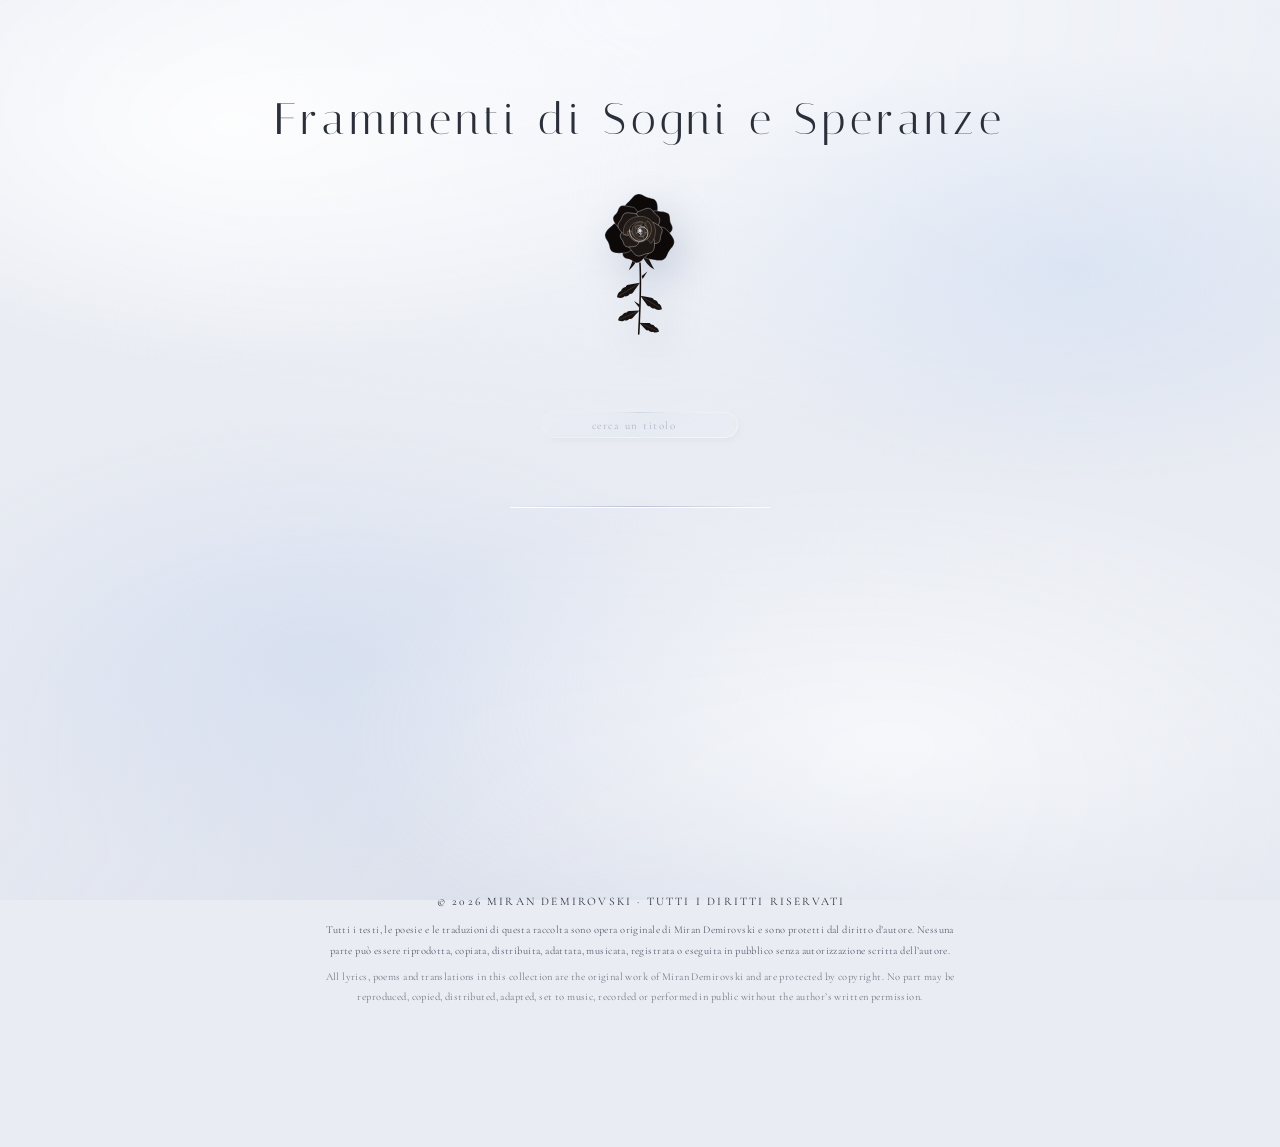
==== apps-script/Index.html @ ab3044d6 "Add the web app page (Index.html) from Apps Script as it is today Kept here so changes to the song c" ====
<!DOCTYPE html>
<html>
<head>
<base target="_top">
<meta charset="utf-8">
<meta name="viewport" content="width=device-width, initial-scale=1, viewport-fit=cover">
<title>Frammenti di Sogni e Speranze</title>
<link rel="preconnect" href="https://fonts.googleapis.com">
<link rel="preconnect" href="https://fonts.gstatic.com" crossorigin>
<link rel="stylesheet" href="https://fonts.googleapis.com/css2?family=Cormorant&#43;Garamond:ital,wght@0,300;0,400;0,500;0,600;1,300;1,400&amp;family=Italiana&amp;display=swap">

<style>
 

:root{
  color-scheme: light;

   
  --milk:        #E9ECF3;
  --milk-hi:     #F6F8FC;
  --milk-lo:     #D8DEEB;
  --shade:       148,160,188;           

   
  --ink:         #2B2F3A;
  --ink-soft:    #565C6B;
  --ink-faint:   #8A91A2;

   
  --rose-1:      #16110F;
  --rose-2:      #241C19;
  --rose-3:      #332825;
  --rose-core:   #40332E;
  --stem:        #1C1613;

   
  --lang-it:     #7A4FA3;    
  --lang-hr:     #C4741F;    
  --lang-en:     #BE3E52;    

   
   
   
  --glass:
      linear-gradient(146deg,
        rgba(255,255,255,.17) 0%,
        rgba(255,255,255,.01) 24%,
        rgba(196,226,236,.10) 52%,
        rgba(255,255,255,0)   74%,
        rgba(255,255,255,.12) 100%);

   
  --glass-read:
      linear-gradient(150deg,
        rgba(255,255,255,.34) 0%,
        rgba(255,255,255,.12) 28%,
        rgba(200,228,238,.18) 56%,
        rgba(255,255,255,.10) 78%,
        rgba(255,255,255,.20) 100%);

   
  --chamfer:
      conic-gradient(from 212deg at 50% 50%,
        rgba(255,255,255,1)            0deg,
        rgba(255,255,255,.34)         64deg,
        rgba(var(--shade),.50)       148deg,
        rgba(var(--shade),.24)       196deg,
        rgba(255,255,255,.98)        238deg,
        rgba(255,255,255,.40)        312deg,
        rgba(255,255,255,1)          360deg);

   
  --caustic:
      inset 0 1px 0 rgba(255,255,255,.85),
      inset 1px 0 0 rgba(255,255,255,.45),
      inset -1px 0 0 rgba(255,255,255,.45),
      inset 0 -1px 0 rgba(255,255,255,.60);

  --lift-rest:
       
       7px 10px 16px -7px rgba(var(--shade),.34),
      16px 22px 38px -18px rgba(var(--shade),.26),
       
      -4px -5px 12px -8px rgba(255,255,255,.45),
       
      inset 0 -12px 18px -18px rgba(var(--shade),.22);

  --lift-hover:
      11px 16px 24px -8px rgba(var(--shade),.42),
      26px 36px 56px -24px rgba(var(--shade),.32),
      -6px -8px 16px -9px rgba(255,255,255,.50),
      inset 0 -14px 22px -20px rgba(var(--shade),.20);

  --ease: cubic-bezier(.16,.84,.26,1);
}

*{ box-sizing: border-box; }

body{
  margin: 0;
  background: var(--milk);
  color: var(--ink);
  font-family: "Cormorant Garamond", Cormorant, Garamond, "Times New Roman", serif;
  -webkit-font-smoothing: antialiased;
  text-rendering: optimizeLegibility;
  overflow-x: hidden;
}

 
body::before{
  content:"";
  position: fixed;
  inset: 0;
  pointer-events: none;
  z-index: 0;
  background:
    radial-gradient(52% 38% at 18% 14%,  rgba(255,255,255,.85), transparent 70%),
    radial-gradient(44% 34% at 84% 30%,  rgba(206,220,242,.55), transparent 72%),
    radial-gradient(58% 40% at 70% 82%,  rgba(255,255,255,.70), transparent 74%),
    radial-gradient(48% 36% at 24% 72%,  rgba(203,216,240,.50), transparent 72%),
    radial-gradient(120% 74% at 50% 2%,   var(--milk-hi), transparent 62%),
    radial-gradient(130% 92% at 50% 108%, var(--milk-lo), transparent 58%);
}

.shell{
  position: relative;
  z-index: 1;
  max-width: 1120px;
  margin: 0 auto;
  padding-inline: 20px;
  padding-block: clamp(46px, 8vw, 92px) clamp(70px, 12vw, 140px);
}

 

.hero{
  display: flex;
  flex-direction: column;
  align-items: center;
  gap: clamp(20px, 4vw, 34px);
  text-align: center;
}

.hero h1{
  margin: 0;
  font-family: Italiana, "Cormorant Garamond", Garamond, serif;
  font-weight: 400;
  font-size: clamp(.9rem, 4.2vw, 2.78rem);
  line-height: 1.24;
  letter-spacing: .11em;
  white-space: nowrap;    
  color: var(--ink);
  max-width: 100%;
}

.hero h1 .wd{ display: inline-block; }

 
.hero h1 .lt{
  display: inline-block;
  opacity: 0;
  transform: translateY(5px) scale(.97);
  filter: blur(2px);
  color: var(--ink);
  transition: opacity 900ms cubic-bezier(.33,0,.2,1),
              transform 900ms cubic-bezier(.33,0,.2,1),
              filter 900ms cubic-bezier(.33,0,.2,1);
  animation: shine 9s linear infinite;
  animation-delay: calc(var(--k) * 85ms);
}
.hero h1 .lt.in { opacity: 1; transform: none;                        filter: none; }
.hero h1 .lt.out{ opacity: 0; transform: translateY(-5px) scale(.97); filter: blur(2px); }
.hero h1 .lt.now{ transition: none; opacity: 1; transform: none; filter: none; }

 
.hero h1 .lt.dbar{ position: relative; }
.hero h1 .lt.dbar::after{
  content: "";
  position: absolute;
  top: .305em;
  left: .255em;
  width: .295em;
  height: .030em;
  background: currentColor;
  pointer-events: none;
}

 
@keyframes shine{
  0%, 78%, 100%{ color: var(--ink); }
  86%          { color: #9AA3B9; }
}

.hero .sub{
  margin: 0;
  font-size: clamp(.72rem, 2vw, .82rem);
  letter-spacing: .42em;
  text-indent: .42em;
  text-transform: uppercase;
  font-family: "Cormorant Garamond", Garamond, serif;
  font-weight: 500;
  color: var(--ink-faint);
}

 

.rose-btn{
  appearance: none;
  border: 0;
  background: none;
  padding: 10px;
  margin: 0;
  cursor: pointer;
  border-radius: 50%;
  line-height: 0;
  transition: transform 560ms var(--ease);
}
.rose-btn:focus-visible{
  outline: 1px solid var(--ink-faint);
  outline-offset: 8px;
}
.rose-btn:hover{ transform: translateY(-3px); }

.rose{
  width: clamp(76px, 12.5vw, 104px);
  height: auto;
  display: block;
  overflow: visible;
  filter: drop-shadow(10px 16px 20px rgba(var(--shade),.42));
  transition: filter 560ms var(--ease);
}
.rose-btn:hover .rose{ filter: drop-shadow(14px 22px 26px rgba(var(--shade),.50)); }

.rose .head{
  transform-box: view-box;
  transform-origin: 120px 92px;
  animation: breathe 7.5s ease-in-out infinite;
}
@keyframes breathe{
  0%,100%{ transform: scale(1)     rotate(0deg); }
  50%    { transform: scale(1.022) rotate(-.7deg); }
}

.rose .petal{
  transform-box: view-box;
  transform-origin: 120px 92px;
  transform: rotate(var(--rot)) scale(var(--sc));
  transition: transform 980ms var(--ease);
}
.rose-btn:hover .petal{
  transform: rotate(var(--rot)) scale(var(--sc)) translateY(calc(-1 * var(--push) * .38));
}
.rose-btn.open .petal{
  transform:
    rotate(calc(var(--rot) + var(--spin)))
    scale(calc(var(--sc) * 1.1))
    translateY(calc(-1 * var(--push)));
}

.rose .core{
  transform-box: view-box;
  transform-origin: 120px 92px;
  transition: transform 980ms var(--ease), opacity 700ms ease;
}
.rose-btn.open .core{ transform: rotate(52deg) scale(.88); opacity: .78; }

.rose .stem{ transition: opacity 700ms ease; }
.rose-btn.open .stem{ opacity: .74; }


 

.signature{
  height: 0;
  overflow: hidden;
  opacity: 0;
  transform: translateY(-8px);
  transition: height 760ms var(--ease), opacity 620ms ease 120ms,
              transform 760ms var(--ease), letter-spacing 900ms var(--ease);
  font-family: "Cormorant Garamond", Garamond, serif;
  font-weight: 300;
  font-size: clamp(.78rem, 2.5vw, 1rem);
  text-transform: uppercase;
  letter-spacing: .2em;
  color: var(--ink-soft);
  white-space: nowrap;
}
.signature.shown{
  height: 2.4em;
  opacity: 1;
  transform: translateY(0);
  letter-spacing: .52em;
  text-indent: .52em;
}

 

.rule{
  width: 100%;
  max-width: 260px;
  height: 1px;
  margin: clamp(40px, 7vw, 68px) auto clamp(30px, 5vw, 46px);
  background: linear-gradient(90deg, transparent, rgba(var(--shade),.55), transparent);
  box-shadow: 0 1px 0 rgba(255,255,255,.95);
  border: 0;
}

.grid{
  display: grid;
  grid-template-columns: repeat(auto-fill, minmax(152px, 1fr));
  gap: clamp(10px, 1.4vw, 15px);
  list-style: none;
  margin: 0;
  padding: 0;
}

.grid > li{ display: flex; }

.pane{
  position: relative;
  display: flex;
  flex-direction: column;
  align-items: center;
  justify-content: center;
  min-height: 104px;
  flex: 1;
  width: 100%;
  appearance: none;
  font: inherit;
  color: inherit;
  text-align: center;
  cursor: pointer;
  padding: 18px 13px;
  border-radius: 13px;
  overflow: hidden;

   
  background: var(--glass);
  -webkit-backdrop-filter: blur(3px) saturate(1.22) brightness(.994);
  backdrop-filter: blur(3px) saturate(1.22) brightness(.994);
  border: 0;
  box-shadow: var(--lift-rest), var(--rim);

  transition: transform 460ms var(--ease), box-shadow 460ms var(--ease);
}

 
.pane::before{
  content:"";
  position: absolute;
  inset: 0;
  border-radius: inherit;
  pointer-events: none;
  padding: 1.5px;
  background: var(--chamfer);
  -webkit-mask: linear-gradient(#000 0 0) content-box, linear-gradient(#000 0 0);
          mask: linear-gradient(#000 0 0) content-box, linear-gradient(#000 0 0);
  -webkit-mask-composite: xor;
          mask-composite: exclude;
}

 
.pane .facet{
  position: absolute;
  inset: 4px;
  border-radius: 9px;
  pointer-events: none;
  box-shadow:
    inset  1px  1px 0 rgba(255,255,255,.72),
    inset -1px -1px 0 rgba(var(--shade),.20);
}

 
.pane::after{
  content:"";
  position: absolute;
  top: -60%;
  left: -40%;
  width: 34%;
  height: 220%;
  pointer-events: none;
  background: linear-gradient(90deg, transparent, rgba(255,255,255,.72), transparent);
  transform: rotate(18deg) translateX(-30px);
  opacity: 0;
  transition: transform 1100ms var(--ease), opacity 1100ms ease;
}
.pane:hover{ transform: translateY(-7px); box-shadow: var(--lift-hover), var(--rim); }
.pane:hover::after{ transform: rotate(18deg) translateX(230px); opacity: .9; }
.pane:focus-visible{ outline: 1px solid var(--ink-faint); outline-offset: 4px; }

.pane .t{
  position: relative;
  z-index: 1;
  display: block;
  font-size: clamp(.82rem, 1.9vw, .95rem);
  font-weight: 600;
  letter-spacing: .13em;
  line-height: 1.42;
  color: var(--accent);
   
  text-shadow:
    0 -1px 0 rgba(44,54,78,.50),
    0 -2px 2px rgba(44,54,78,.16),
    0  1px 0 rgba(255,255,255,1),
    0  2px 3px rgba(255,255,255,.85);
  word-break: break-word;
}

 

.veil{
  position: fixed;
  inset: 0;
  z-index: 40;
  display: grid;
  place-items: center;
  padding: clamp(14px, 3vw, 40px);
  background: rgba(228,232,241,.80);
  -webkit-backdrop-filter: blur(9px);
  backdrop-filter: blur(9px);
  opacity: 0;
  transition: opacity 420ms ease;
}
.veil.on{ opacity: 1; }
.veil[hidden]{ display: none; }

.sheet{
  position: relative;
  width: min(760px, 100%);
  max-height: min(86vh, 900px);
  border-radius: 20px;
  overflow: hidden;
  border: 0;
  box-shadow: var(--lift-hover), var(--rim);
  will-change: transform, opacity;
}

 
.sheet::after{
  content:"";
  position: absolute;
  inset: 0;
  z-index: 3;
  border-radius: inherit;
  pointer-events: none;
  padding: 2px;
  background: var(--chamfer);
  -webkit-mask: linear-gradient(#000 0 0) content-box, linear-gradient(#000 0 0);
          mask: linear-gradient(#000 0 0) content-box, linear-gradient(#000 0 0);
  -webkit-mask-composite: xor;
          mask-composite: exclude;
}

 
.stage{
  position: absolute;
  inset: 0;
  z-index: 0;
  overflow: hidden;
  pointer-events: none;
  background: var(--milk);
}

 
.frost{
  position: relative;
  z-index: 1;
  max-height: min(86vh, 900px);
  overflow-y: auto;
  overscroll-behavior: contain;
  padding: clamp(40px, 6vw, 64px) clamp(22px, 5vw, 58px) clamp(46px, 7vw, 70px);

  background: var(--glass-read);
}
.frost::-webkit-scrollbar{ width: 8px; }
.frost::-webkit-scrollbar-thumb{ background: rgba(var(--shade),.42); border-radius: 99px; }

.sheet-head{ text-align: center; margin-bottom: clamp(26px, 4vw, 40px); }

.sheet-head h2{
  margin: 0;
  font-size: clamp(1.55rem, 5.1vw, 2.4rem);
  font-weight: 600;
  letter-spacing: .16em;
  line-height: 1.22;
  color: var(--accent);
  -webkit-text-stroke: .4px currentColor;
          text-stroke: .4px currentColor;
  text-shadow:
    0 0  3px rgba(255,255,255,1),
    0 0  7px rgba(255,255,255,1),
    0 0 14px rgba(255,255,255,.92),
    0 0 26px rgba(255,255,255,.70),
    0 0 44px rgba(255,255,255,.44),
    0 1px 0 rgba(255,255,255,1),
    0 -1px 0 rgba(58,68,92,.30);
  text-wrap: balance;
}

 
.sheet-head::after{
  content:"";
  display: block;
  width: 84px;
  height: 1px;
  margin: clamp(18px, 3vw, 26px) auto 0;
  background: linear-gradient(90deg, transparent, rgba(var(--shade),.60), transparent);
  box-shadow: 0 1px 0 rgba(255,255,255,.9);
}

.lyrics{
  margin: 0 auto;
  max-width: 34ch;
  text-align: center;
  font-weight: 600;
  font-size: clamp(1.13rem, 3.3vw, 1.36rem);
  line-height: 1.94;
  letter-spacing: .008em;
  color: #161b27;
  -webkit-text-stroke: .42px #161b27;
          text-stroke: .42px #161b27;
   
   
  text-shadow:
    0 0  2px rgba(255,255,255,1),
    0 0  4px rgba(255,255,255,1),
    0 0  8px rgba(255,255,255,.98),
    0 0 15px rgba(255,255,255,.88),
    0 0 26px rgba(255,255,255,.66),
    0 0 42px rgba(255,255,255,.40),
    0 1px 0 rgba(255,255,255,1),
    0 -1px 0 rgba(48,58,80,.16);
}

.lyrics p{ margin: 0 0 1.35em; }
.lyrics p:last-child{ margin-bottom: 0; }

.ln{
  display: block;
  opacity: 0;
  transform: translateY(7px);
}
.reading .ln{
  animation: etch 900ms var(--ease) forwards;
  animation-delay: calc(var(--i) * 34ms + 260ms);
}
@keyframes etch{ to{ opacity: 1; transform: none; } }

 

.rosebtn{
  display: none;
  margin: clamp(14px, 2.2vw, 20px) auto 0;
  width: 24px;
  height: 24px;
  padding: 0;
  appearance: none;
  border: 0;
  background: none;
  line-height: 0;
  cursor: pointer;
  filter: drop-shadow(0 1px 2px rgba(120,10,30,.30));
   
  animation: roseBreath 3.6s ease-in-out 1.1s 3 both;
  transition: transform 520ms var(--ease), filter 420ms ease;
}
.rosebtn.on{ display: block; }
.rosebtn:hover, .rosebtn:focus-visible{
  transform: scale(1.24) rotate(-7deg);
  filter: drop-shadow(0 2px 7px rgba(150,12,36,.52));
}
.rosebtn:focus-visible{ outline: 1px solid rgba(150,12,36,.55); outline-offset: 6px; border-radius: 50%; }
.rosebtn.given{ animation: none; }
.rose-ico{ display: block; width: 100%; height: 100%; }
@keyframes roseBreath{ 0%,100%{ scale: 1; } 50%{ scale: 1.14; } }

.dedica{
  margin: clamp(12px, 2vw, 17px) 0 0;
  font-family: "Italiana", "Cormorant Garamond", Garamond, serif;
  font-size: clamp(.88rem, 2.6vw, 1.05rem);
  letter-spacing: .3em;
  text-indent: .3em;
  color: #A2142D;
  opacity: 0;
  transform: translateY(7px);
  transition: opacity 1300ms ease, transform 1300ms var(--ease);
  text-shadow:
    0 0  3px rgba(255,255,255,1),
    0 0  9px rgba(255,255,255,.96),
    0 0 20px rgba(255,255,255,.72);
}
.dedica[hidden]{ display: none; }
.dedica.on{ opacity: 1; transform: none; }

 
.lyrics.bi{ max-width: min(51ch, 100%); }
.ln.dual{ display: grid; }
.ln .face{
  grid-area: 1 / 1;
  transition: opacity 1150ms ease,
              transform 1150ms var(--ease),
              filter 1150ms ease;
  transition-delay: calc(var(--i) * 185ms);
}
.ln .fc-en{ opacity: 0; filter: blur(4px); transform: translateY(9px); }
.lyrics.en .ln .fc-it{ opacity: 0; filter: blur(4px); transform: translateY(-9px); }
.lyrics.en .ln .fc-en{ opacity: 1; filter: none; transform: none; }

 
.lyrics.settled .face,
.lyrics.rearm .face{ transition: none; }
.lyrics.settled .ln .face,
.lyrics.settled.en .ln .face{ filter: none; }
.lyrics.settled .fc-en{ visibility: hidden; }
.lyrics.settled.en .fc-it{ visibility: hidden; }
.lyrics.settled.en .fc-en{ visibility: visible; }

.sheet-rights{
  margin: clamp(36px, 6vw, 56px) 0 0;
  text-align: center;
  font-size: .58rem;
  letter-spacing: .32em;
  text-indent: .32em;
  text-transform: uppercase;
  color: var(--ink-faint);
  text-shadow:
    0 0 3px rgba(255,255,255,1),
    0 0 8px rgba(255,255,255,.92),
    0 0 16px rgba(255,255,255,.62);
}

.close{
  position: absolute;
  z-index: 3;
  top: 12px;
  right: 12px;
  width: 38px;
  height: 38px;
  display: grid;
  place-items: center;
  appearance: none;
  border: 1px solid var(--rim);
  border-radius: 50%;
  background: var(--glass);
  box-shadow:
     4px  5px 10px -3px rgba(var(--shade),.40),
    -4px -4px  9px -4px rgba(255,255,255,.98),
    inset  1px  1px 1px rgba(255,255,255,1),
    inset -1px -1px 2px rgba(var(--shade),.22);
  color: var(--ink-soft);
  cursor: pointer;
  font-family: "Cormorant Garamond", Garamond, serif;
  font-size: 1.3rem;
  line-height: 1;
  transition: transform 420ms var(--ease), color 300ms ease;
}
.close:hover{ transform: rotate(90deg); color: var(--ink); }
.close:focus-visible{ outline: 1px solid var(--ink-faint); outline-offset: 3px; }

 

.stage .wash,
.stage .fx{
  position: absolute;
  inset: 0;
  width: 100%;
  height: 100%;
  pointer-events: none;
}
.stage .wash{ transition: opacity 900ms ease; }
.stage .fx{ display: block; }


 
.near{
  position: absolute;
  inset: 0;
  z-index: 2;
  overflow: hidden;
  border-radius: inherit;
  pointer-events: none;
  -webkit-mask-image: linear-gradient(90deg,
      #000 0%, #000 9%, transparent 26%, transparent 74%, #000 91%, #000 100%);
          mask-image: linear-gradient(90deg,
      #000 0%, #000 9%, transparent 26%, transparent 74%, #000 91%, #000 100%);
}
.near .fx{
  position: absolute;
  inset: 0;
  width: 100%;
  height: 100%;
  display: block;
  pointer-events: none;
}
 
.near.full{
  -webkit-mask-image: none;
          mask-image: none;
}

 
@media (max-width: 720px){ .near:not(.full){ display: none; } }

 
@keyframes fxPulse{
  0%,100%{ opacity: .55; transform: scale(1); }
  50%    { opacity: .95; transform: scale(1.06); }
}
.stage .pulse{ animation: fxPulse var(--pdur, 9s) ease-in-out infinite; }

 
@keyframes fxSwing{
  0%,100%{ transform: rotate(-9deg) translateY(-4%); }
  50%    { transform: rotate(9deg)  translateY(4%); }
}
.stage .rays{
  position: absolute;
  left: -30%; top: -40%; width: 160%; height: 190%;
  transform-origin: 50% 0%;
  animation: fxSwing var(--rdur, 22s) ease-in-out infinite;
}

 
.sheet.rimfire::before,
.sheet.rimglow::before{
  content: "";
  position: absolute;
  inset: 0;
  z-index: 4;
  border-radius: inherit;
  pointer-events: none;
}
.sheet.rimglow::before{
  box-shadow:
    inset 0 0 0 1px var(--rimc, rgba(255,255,255,.5)),
    inset 0 0 22px -6px var(--rimc, rgba(255,255,255,.5));
  animation: fxPulse 7s ease-in-out infinite;
}
 
.sheet.rimfire::before{
  box-shadow:
    inset 0 0 0 1px rgba(255,166,74,.55),
    inset 0 0 26px -8px rgba(255,120,30,.75),
    inset 0 0 60px -26px rgba(255,90,20,.60);
  opacity: 0;
  animation:
    fxCatch 13s ease-out forwards,
    fxFlicker 2.4s ease-in-out 13s infinite;
}
@keyframes fxCatch{
  0%  { opacity: 0;   }
  22% { opacity: .16; }
  38% { opacity: .08; }
  55% { opacity: .40; }
  72% { opacity: .30; }
  100%{ opacity: .82; }
}
@keyframes fxFlicker{
  0%,100%{ opacity: .78; }
  18%    { opacity: 1;   }
  41%    { opacity: .62; }
  63%    { opacity: .93; }
  82%    { opacity: .70; }
}

@media (prefers-reduced-motion: reduce){
  .stage .fx, .near{ display: none; }
  .stage .pulse, .stage .rays,
  .sheet.rimfire::before, .sheet.rimglow::before{ animation: none; }
}

 

.foot{
  margin-top: clamp(56px, 9vw, 96px);
  text-align: center;
  font-size: .68rem;
  letter-spacing: .3em;
  text-indent: .3em;
  text-transform: uppercase;
  color: var(--ink-faint);
}
.foot .dot{ margin: 0 .7em; opacity: .5; }

 
.rights{
  margin: clamp(16px, 2.6vw, 24px) auto 0;
   
  width: 92%;
  max-width: 640px;
  text-align: center;
  font-size: .66rem;
  line-height: 1.92;
  letter-spacing: .04em;
  color: var(--ink-soft);
}
.rights > span{ display: block; }
.rights .mark{
  font-size: .72rem;
  letter-spacing: .19em;
  text-indent: .19em;
  text-transform: uppercase;
  color: var(--ink);
  margin-bottom: .7em;
}
.rights .en{ opacity: .8; margin-top: .55em; }
@media (max-width: 520px){
  .rights{ font-size: .63rem; letter-spacing: .02em; }
  .rights .mark{ letter-spacing: .12em; text-indent: .12em; }
}


 

.lensdefs{ position: absolute; width: 0; height: 0; overflow: hidden; }

 
:root{
  --rim:
      inset  1px  1px 1.5px -.5px rgba(255,255,255,.98),
      inset -1px -1px 2px -1px rgba(255,255,255,.66),
      inset  1.5px 0  0   rgba(255,178,116,.30),
      inset -1.5px 0  0   rgba(124,188,255,.34),
      inset  0   -1.5px 0 rgba(158,208,255,.26),
      inset  0    1.5px 0 rgba(255,232,204,.34),
      inset  0    0   10px -6px rgba(var(--shade),.34);
}

.petals, .petals-near{
  position: fixed;
  inset: 0;
  overflow: hidden;
  pointer-events: none;
  perspective: 900px;
}
.petals     { z-index: 0; }    
.petals-near{ z-index: 6; }    

 
.pf{
  position: absolute;
  top: 0;
  left: var(--x);
  opacity: 0;             
  will-change: transform, opacity;
  animation: petal-fall var(--dur) cubic-bezier(.36,.05,.55,.98) var(--delay) both;
}

.pf-in{
  display: block;
  transform-style: preserve-3d;
  will-change: transform;
  animation: petal-tumble var(--tdur) linear var(--delay) infinite both;
}

@keyframes petal-fall{
  0%   { transform: translate3d(0, -16vh, 0);          opacity: 0; }
  7%   {                                               opacity: var(--op); }
  25%  { transform: translate3d(var(--s1), 16vh, 0); }
  45%  { transform: translate3d(var(--s2), 40vh, 0); }
  68%  { transform: translate3d(var(--s3), 66vh, 0); }
  88%  { transform: translate3d(var(--s4), 92vh, 0);   opacity: var(--op); }
  100% { transform: translate3d(var(--s5), 114vh, 0);  opacity: 0; }
}

@keyframes petal-tumble{
  from{ transform: rotateZ(var(--r0)) rotateX(0deg)      rotateY(0deg); }
  to  { transform: rotateZ(var(--r1)) rotateX(var(--rx)) rotateY(var(--ry)); }
}

@media (prefers-reduced-motion: reduce){
  .lensdefs{ position: absolute; width: 0; height: 0; overflow: hidden; }

 
:root{
  --rim:
      inset  1px  1px 1.5px -.5px rgba(255,255,255,.98),
      inset -1px -1px 2px -1px rgba(255,255,255,.66),
      inset  1.5px 0  0   rgba(255,178,116,.30),
      inset -1.5px 0  0   rgba(124,188,255,.34),
      inset  0   -1.5px 0 rgba(158,208,255,.26),
      inset  0    1.5px 0 rgba(255,232,204,.34),
      inset  0    0   10px -6px rgba(var(--shade),.34);
}

.petals, .petals-near{ display: none; }
}

 

.search{
  position: relative;
  width: min(196px, 100%);
  margin: clamp(22px, 3.2vw, 30px) auto 0;
}
.search input{
  width: 100%;
  appearance: none;
  font-family: inherit;
  font-size: .74rem;
  font-weight: 500;
  letter-spacing: .09em;
  text-align: center;
  color: var(--ink);
  padding: 6px 14px;
  border: 0;
  border-radius: 999px;
  background: var(--glass);
  box-shadow:
     3px 4px 8px -4px rgba(var(--shade),.26),
    -2px -3px 7px -4px rgba(255,255,255,.40);
  outline: none;
  opacity: .62;
  transition: box-shadow 460ms var(--ease), opacity 400ms ease, width 460ms var(--ease);
}
.search input::placeholder{
  color: var(--ink-faint);
  letter-spacing: .14em;
  font-weight: 400;
  font-size: .68rem;
}
.search input:focus{ box-shadow: var(--lift-rest); opacity: 1; }
.search:hover input{ opacity: .9; }
.search::after{
  content:"";
  position: absolute;
  inset: 0;
  border-radius: 999px;
  pointer-events: none;
  opacity: .55;
  padding: 1px;
  background: var(--chamfer);
  -webkit-mask: linear-gradient(#000 0 0) content-box, linear-gradient(#000 0 0);
          mask: linear-gradient(#000 0 0) content-box, linear-gradient(#000 0 0);
  -webkit-mask-composite: xor;
          mask-composite: exclude;
}

 

.stage-wrap{ position: relative; }

.sweep{
  position: absolute;
  inset: -30px -20px;
  overflow: hidden;
  pointer-events: none;
  z-index: 5;
}
.petal-fly{
  position: absolute;
  top: 0; left: 0;
  will-change: transform, opacity;
}

 
.pane{ animation: paneIn 640ms var(--ease) both; animation-delay: calc(var(--i) * 20ms); }
.grid.out .pane{ animation: paneOut 420ms var(--ease) both; animation-delay: calc(var(--i) * 11ms); }

@keyframes paneIn{
  from{ opacity: 0; transform: translateY(14px) scale(.975); }
  to  { opacity: 1; transform: none; }
}
@keyframes paneOut{
  from{ opacity: 1; transform: none; }
  to  { opacity: 0; transform: translateY(-12px) scale(.985); }
}
@media (prefers-reduced-motion: reduce){
  .pane{ animation: none; }
  .grid.out .pane{ animation: none; opacity: 0; }
}

.empty{
  text-align: center;
  padding: clamp(40px, 8vw, 72px) 0;
  color: var(--ink-faint);
  font-size: .96rem;
  letter-spacing: .12em;
}

 

.vine{
  --vg: 2100ms;           
  --vc: 7000ms;           
  display: grid;
  place-items: center;
  padding: clamp(26px, 6vw, 54px) 0 clamp(18px, 4vw, 34px);
  transition: opacity 520ms ease;
}
.vine[hidden]{ display: none; }
.vine.fading{ opacity: 0; }

.vine-art{
  width: min(660px, 92%);
  height: auto;
  overflow: visible;
}

.vine .stem,
.vine .tn,
.vine .lf,
.vine .bd{ fill: var(--ink); }

.vine .stem{ opacity: .92; }

 
.vine-run{
  fill: none;
  stroke: #fff;
  stroke-width: 15;
  stroke-linecap: round;
  stroke-linejoin: round;
  stroke-dasharray: 1000;
  stroke-dashoffset: 1000;
  animation: vineCycle var(--vc) linear infinite;
}
@keyframes vineCycle{
  0%  { stroke-dashoffset: 1000; animation-timing-function: cubic-bezier(.38,.04,.30,1); }
  30% { stroke-dashoffset: 0; }
  72% { stroke-dashoffset: 0; animation-timing-function: cubic-bezier(.5,0,.5,1); }
  100%{ stroke-dashoffset: -1000; }
}

 
 
.vine .tn,
.vine .lf,
.vine .bd{
  opacity: 0;
  transform-box: view-box;
  transform: scale(.06);
  animation: vineSprout var(--vc) linear infinite backwards;
  animation-delay: calc(var(--t) * var(--vc) * .30);
}
@keyframes vineSprout{
  0%  { opacity: 0; transform: scale(.06); animation-timing-function: cubic-bezier(.22,.9,.28,1.3); }
  6%  { opacity: 1; transform: none; }
  72% { opacity: 1; transform: none; }
  80% { opacity: 0; transform: scale(.06); }
  100%{ opacity: 0; transform: scale(.06); }
}

@media (prefers-reduced-motion: reduce){
  .vine-run{ animation: none; stroke-dashoffset: 0; }
  .vine .tn, .vine .lf, .vine .bd{
    animation: none; opacity: 1; transform: none;
  }
}

 

.pager{
  display: flex;
  align-items: center;
  justify-content: center;
  gap: clamp(12px, 2vw, 20px);
  margin-top: clamp(30px, 5vw, 46px);
}
.pager[hidden]{ display: none; }

.pager button{
  width: 40px;
  height: 40px;
  display: grid;
  place-items: center;
  appearance: none;
  border: 0;
  border-radius: 50%;
  cursor: pointer;
  background: var(--glass);
  box-shadow: var(--lift-rest);
  color: var(--ink-soft);
  font-family: inherit;
  font-size: 1.1rem;
  line-height: 1;
  transition: transform 420ms var(--ease), box-shadow 420ms var(--ease), opacity 300ms ease;
}
.pager button:hover:not(:disabled){ transform: translateY(-3px); box-shadow: var(--lift-hover); }
.pager button:disabled{ opacity: .34; cursor: default; }
.pager button:focus-visible{ outline: 1px solid var(--ink-faint); outline-offset: 3px; }

.pager .count{
  min-width: 11ch;
  text-align: center;
  font-size: .68rem;
  letter-spacing: .26em;
  text-indent: .26em;
  text-transform: uppercase;
  color: var(--ink-faint);
  font-variant-numeric: tabular-nums;
}

 
@supports (backdrop-filter: url(#lensSmall)) or (-webkit-backdrop-filter: url(#lensSmall)){
  .pane{
    -webkit-backdrop-filter: blur(3px) saturate(1.3) brightness(.994) url(#lensSmall);
            backdrop-filter: blur(3px) saturate(1.3) brightness(.994) url(#lensSmall);
  }
   
  .search input{
    -webkit-backdrop-filter: blur(2px) saturate(1.2) url(#lensSmall);
            backdrop-filter: blur(2px) saturate(1.2) url(#lensSmall);
  }
}

@media (max-width: 420px){
  .grid{ grid-template-columns: 1fr; }
}

@media (prefers-reduced-motion: reduce){
  *, *::before, *::after{
    animation-duration: .01ms !important;
    animation-iteration-count: 1 !important;
    transition-duration: .01ms !important;
  }
  .ln{ opacity: 1; transform: none; }
  .rosebtn{ animation: none; }
}

 
img{ max-width: 100%; }
[hidden]{ display: none !important; }
html, body{ margin: 0; }
 

 
button, input{ -webkit-tap-highlight-color: transparent; }

 
.lyrics .ln{ line-height: 1.36; padding-block: .29em; }

 
.ln.dual .face{ align-self: center; }

 
@media (hover: none){
  .pane:hover{ box-shadow: var(--lift-rest), var(--rim); }
  .pane:hover::after{ transform: rotate(18deg) translateX(-30px); opacity: 0; }
  .pane:active{ box-shadow: var(--lift-hover), var(--rim); }
  .rose-btn:hover{ transform: none; }
  .rose-btn:hover .rose{ filter: drop-shadow(10px 16px 20px rgba(var(--shade),.42)); }
  .rose-btn:not(.open):hover .petal{ transform: rotate(var(--rot)) scale(var(--sc)); }
  .pager button:hover:not(:disabled){ transform: none; box-shadow: var(--lift-rest); }
  .rosebtn:hover{ transform: none; filter: drop-shadow(0 1px 2px rgba(120,10,30,.30)); }
  .close:hover{ transform: none; }
}

 
@media (pointer: coarse){
   
  .close{ width: 44px; height: 44px; top: 10px; right: 10px; background: rgba(246,248,252,.88); }
  .pager button{ width: 44px; height: 44px; }

   
  .rosebtn{ position: relative; }
  .rosebtn::before{ content: ""; position: absolute; inset: -12px; }

   
  .search{ width: min(236px, 100%); }
  .search input{ font-size: 16px; padding: 8px 16px; }
  .search input::placeholder{ font-size: 13px; }
}

@media (max-width: 520px){
   
  .hero h1{ font-size: clamp(.9rem, 5vw, 2.78rem); }

   
  .frost{ padding-top: 62px; }
}
/* =========================================================
   WONDER — the arrival, the light on the glass, the petals
   by the rose, and moving through the songs.
   Every piece can be switched off in WONDER (in the script).
   It sits last, so it wins over the rules above it.
   ========================================================= */

/* ---- two panes side by side on a phone ---- */
@media (max-width: 420px){
  .grid{ grid-template-columns: repeat(2, minmax(0, 1fr)); gap: 10px; }
  .pane{ min-height: 88px; padding: 14px 8px; }
  .pane .t{ letter-spacing: .08em; }
}

/* ---- the arrival ----
   A bud before it opens: every petal folded in toward the heart.
   The bloom is the transition back to the petals' own angles,
   outer petals first, as a real rose opens. */
.rose-btn.bud .petal{ transform: rotate(calc(var(--rot) - 38deg)) scale(calc(var(--sc) * .3)); }
.rose-btn.bud .core { transform: rotate(-70deg) scale(.42); opacity: .5; }
.rose-btn.blooming .petal,
.rose-btn.blooming .core{
  transition-duration: 1500ms;
  transition-delay: calc(var(--bd, 0) * 1ms);
}

/* the panes wait, unmoved, until the page is revealed */
.grid.hold .pane{ animation-play-state: paused; }

/* a pane below the fold rises only when it scrolls into view */
.pane.later{ animation: none; opacity: 0; transform: translateY(26px) scale(.985); }

/* ---- light on the glass ----
   One soft light for the whole page: the pointer, the finger, or the
   tilt of the phone. Each pane shows only the part of it that falls on
   it, so the light glides from pane to pane. It moves by transform
   alone, so the glass behind is never redrawn for it. */
.pane .glint{
  position: absolute;
  left: 0; top: 0;
  width: 260px; height: 260px;
  margin: -130px 0 0 -130px;
  border-radius: 50%;
  pointer-events: none;
  background: radial-gradient(circle,
      rgba(255,255,255,.80) 0%,
      rgba(255,255,255,.36) 22%,
      rgba(232,242,255,.12) 46%,
      rgba(255,255,255,0)   68%);
  transform: translate3d(var(--gx, -999px), var(--gy, -999px), 0);
  opacity: 0;
  transition: opacity 700ms ease;
}
.pane.lit .glint{ opacity: 1; will-change: transform; }

/* ---- petals drifting by the rose ---- */
.hero{ position: relative; }
.hero > h1, .hero > .rose-btn, .hero > .signature{ position: relative; z-index: 1; }
.hero-petals{
  position: absolute;
  inset: -24px 0 0;
  z-index: 0;
  overflow: hidden;
  pointer-events: none;
  perspective: 700px;
  -webkit-mask-image: linear-gradient(to bottom, #000 0%, #000 66%, transparent 100%);
          mask-image: linear-gradient(to bottom, #000 0%, #000 66%, transparent 100%);
}
.hp{
  position: absolute;
  top: 0;
  left: var(--x);
  opacity: 0;
  will-change: transform, opacity;
  animation: hp-fall var(--dur) linear var(--delay) forwards;
}
.hp-in{
  display: block;
  transform-style: preserve-3d;
  animation: petal-tumble var(--tdur) linear var(--delay) infinite both;
}
@keyframes hp-fall{
  0%   { transform: translate3d(0, -28px, 0);                           opacity: 0; }
  14%  {                                                                opacity: var(--op); }
  50%  { transform: translate3d(var(--s1), calc(var(--fall) * .48), 0); }
  82%  {                                                                opacity: var(--op); }
  100% { transform: translate3d(var(--s2), var(--fall), 0);             opacity: 0; }
}

/* ---- the title's flight from its pane to the open page ---- */
.title-flight{
  position: fixed;
  z-index: 60;
  margin: 0;
  pointer-events: none;
  transform-origin: 0 0;
  text-align: center;
  text-wrap: balance;
  font-family: "Cormorant Garamond", Cormorant, Garamond, serif;
  font-weight: 600;
  line-height: 1.22;
  letter-spacing: .16em;
  -webkit-text-stroke: .4px currentColor;
  text-shadow:
    0 0  3px rgba(255,255,255,1),
    0 0  7px rgba(255,255,255,1),
    0 0 14px rgba(255,255,255,.92),
    0 1px 0 rgba(255,255,255,1);
  will-change: transform, opacity;
}

/* ---- the next song, waiting at the foot of the page ---- */
.sheet-next{
  display: flex;
  flex-direction: column;
  align-items: center;
  gap: 6px;
  margin: clamp(26px, 5vw, 40px) auto 0;
  padding: 14px 26px 16px;
  appearance: none;
  border: 0;
  border-radius: 999px;
  cursor: pointer;
  font: inherit;
  color: var(--accent);
  background: rgba(255,255,255,.34);
  box-shadow:
     4px  6px 14px -6px rgba(var(--shade),.40),
    -3px -4px 10px -6px rgba(255,255,255,.95),
    inset 1px 1px 0 rgba(255,255,255,.9),
    inset -1px -1px 0 rgba(var(--shade),.18);
  transition: transform 420ms var(--ease), box-shadow 420ms var(--ease);
  -webkit-tap-highlight-color: transparent;
}
.sheet-next[hidden]{ display: none; }
.sheet-next .sn-lab{
  font-size: .62rem;
  letter-spacing: .38em;
  text-indent: .38em;
  text-transform: uppercase;
  color: var(--ink-faint);
}
.sheet-next .sn-t{
  font-size: clamp(.9rem, 3vw, 1.02rem);
  font-weight: 600;
  letter-spacing: .14em;
  text-shadow: 0 0 6px rgba(255,255,255,1), 0 1px 0 rgba(255,255,255,1);
}
.sheet-next .sn-arr{ font-size: 1.1rem; line-height: .6; color: var(--ink-soft); }
@media (hover: hover){
  .sheet-next:hover{ transform: translateY(-3px); }
}
.sheet-next:active{ transform: scale(.97); }
.sheet-next:focus-visible{ outline: 1px solid var(--ink-faint); outline-offset: 4px; }

/* ---- a small grip at the top of an open song, on touch screens:
   it says the page can be pulled down to close ---- */
.grab{ display: none; }
@media (pointer: coarse){
  .grab{
    display: block;
    position: absolute;
    z-index: 4;
    top: 8px;
    left: 50%;
    width: 38px;
    height: 4px;
    margin-left: -19px;
    border-radius: 99px;
    background: rgba(var(--shade),.42);
    box-shadow: 0 1px 0 rgba(255,255,255,.8);
    pointer-events: none;
  }
}

@media (prefers-reduced-motion: reduce){
  .hero-petals, .pane .glint, .title-flight{ display: none; }
  .pane.later{ opacity: 1; transform: none; }
}

</style>
</head>
<body>
<svg class="lensdefs" aria-hidden="true" focusable="false"><defs>
  <filter id="lensSmall" x="-12%" y="-12%" width="124%" height="124%" color-interpolation-filters="sRGB">
    <feImage href="[data-uri]&#43;if&#43;3&#43;F//4ZPK6c873&#43;zzPPefcO1ckJgahxD4/pW&#43;YhMv0i9E7Qv98DIiPkJSPgWFeCELJUQZFSYmSGmVwlCBKWpQhUYZGGRZGzfR8DI8yovdlRsZIiDAqPzxl/Bzer&#43;jjz4MPBqHqcUGoxgNB6KH7g1CtqkHo4SpBqM59Qahu5SBUr1IQerRiEGpQIQg1uicINSkfhJqWC0LN/xaEWpQJQk&#43;WDkKtSwWhtiWDUPsSQajj3UHomeJBqCu63xWEehYLQr3Q&#43;04Bo39RASEFaRiGEcjwXSbGGjsBk82dqsYMzFZzrtrz9Vio10t6LtF7KQ3LaVlB0yracml8lda1NK&#43;jfT0Pr/Oykac3eNvM4xZet/I8OhZAXPUgdLcGJTUspXEZYsoWCULl/xqEKtwWhO69NQhVviUIVbkpCFW70fjCwrpeUNcJ6Y8C&#43;oNwrg1CjQsFoWbXCOW3QajVb4JQu18L4&#43;og1PkqQfwqCD13ZRCKR&#43;IVVgpSkIZ0ZCDLd&#43;Mx2djp5sw2d54aOWotUXOZ2iv1yNVrrZ7r9d5Iw2Za8mjaRtsOGnfS&#43;g7Ne2jfx8MBXg7ydJi3Izwe4zWver4AHqgRhO6SbEmUlnIZiZc1uLy7UcHke&#43;8QwO0CULSa4nE3C0CzWjcI4M8CIKLBnwRAVLPfC4DIVr8TAMEdCH&#43;GgW6MPMdQPBKZG4AUpGE4MpDlu/GYYuwMc&#43;aYO0&#43;NHLWWqLlM7ZV65Oq1Vs/1em&#43;kYTMteTRto20HjTtpfYfmPbTv4&#43;EALwd5OsTbER5P4M0a&#43;QK4/6EgVMyyKmFZlS0bhMpZWvf4v6KBlUy6z&#43;SqilRTLE7R6orX1KS2ZnX/Ynto3lDyTYhp7k484Y60JrAdoR3dpc5Edyf&#43;OXcunpFEJCEFaUhHBrIw3pjJxk43Z7a589RYqNZiNZeqvUKP1Xq9quc6vTfQsImWLTTl0baNxu20vk3zLtp387CXl/08HeDtqP9P8vrWQ7EA&#43;jJXKwgVNaA4ythPleyfyvZRFfupqr1VzbU4e6267x8yuZaidSyjRyyn&#43;po1tLyaaN6MiBbEtLT02hLW3h15mtAuBD/rLj2P3gz0RRIzKUhDOka5lolxxkzCNHNmmjtXjflqLVJzidrL9Fih12o91&#43;j9Gg3radlI0xu0baExj9ZtNG&#43;nfQcPO3nZxdNB1477/jS28zya9ysS/KnycBAqIp1iKO0gqejwiHNQVHdg1HBw1HSA1HKQ1Ha9rkL1FKyvcEMNGiva1Lzmij4h3VZEtJF8e6I6uQudCexGaE93phcSCO&#43;HJCZSkIZ0jHRtDMYaMwFTzJlu7iw15qq1QM0ctRfrsVSv5Xqu1Hs1DWtoWUvTOto20LiR1k00b6Z9Cw95vOx2/RBvJ807gx08j4kFcF&#43;dIPRXhe5ESYUqKPCAQ6JuXXe5NsMG15dYg5qeAvZOY9895hRtpvDj1RjXqKWGbcxrp1EHQjrdy7xa3YjrofHziFe/D9H9MRApSMMwjMBoZBkzztiJmGLudDVmqTVHzXlqL9BjkV6L9XxZ72U0vELLSppW0ZZL4xpa19L8Gu3reHjTd3vMO6LWKfX/gbfr5AugskG3aVYEJTQqr8H9itV&#43;hNHH3OEmzDZ2lxtZ4g0Zru/R96i7Xc9eN6at&#43;U8p2EHDTho/Q0AXQrrbZz3UeZ6AF5BAaF8MIDoZqQgwFMMxyndjkG3sOEw0d7Ia09SaoeYstefo8aJe8/VcqHcODS/RspimJbQtpXEZrctpfoX2Dca8pc4&#43;no7ydobH98Pbom4sgH72vCK3SvkOFPfcLCfZqpo&#43;7HqTpky2dndbMdrSHcZTT1riTzDcguHH7fPmTDdj2thumnbXvAeeI6QXQfFIIC6xgbuPJCQjlegAQ/2fjhHIwBhjs8wZi/FqTFRrMqaoPU2PGXrN1HOW3nNomEvLizTNo20&#43;FtC6kOYVxr7Ow3Ze9vN0nLd3eTyLXa6P6RcNoKIEb7G8bkcxSf3N3agi8VrENdasVRsGn7Gkn47QpZOXnI7MonsHB1x7htHzKabbMd3WHUe8eQlIJKYv&#43;hOWhIEYhFRiAwzx/zCkYwRGGZuBMeZmIVutsRiv9gQ9Juo1CZP1nkLDVEyjafrTEWbQmmPeSto38rCDl7/zdJK393j8ALsfjQbQ258KUr/JHrkVd0qqjOVX2VKr6XojSbfU/OnOzD1nOYfpyWSYHowi/[base64]/9e0cYHmVEQoQf3/X7RN7vY4Tf68OMfz4aAM2rad/Mwy5eDvN0hrcPeDyHvY1iAfR36NlfhX15M&#43;6QVElLpqI9Ut3&#43;q29/PWnZdXJXekYDGDjwMskxki4z6GekDLhMaj4GRwnykZaPIUk/ZWh&#43;BkYYlo9wABNonEXrSzSvoX0LD7t5OcLTu7x9yOMF7OM5s380gHIOi&#43;udlDfidgfG3U7ZCvbOgw6dRx0uT9hvHS3Fnr0s774R46mp/xuDw6T8lxgb/I&#43;EAwi/2EygcTati2l&#43;lfatPOzh5RhP7/F2jsePsb9pvgD&#43;Zq9cJ6EbcKv9cpdHR3kncZxDpJ5DqYXDpqM92ONnAQweXDDIH8DEcAC0LqF5Le15POzj5QRPZ3k7z&#43;Mn4UOxeTSAeEutjL3yRwn9GX&#43;xX4pJrJylU81j5hGn8eNO2A4Onx4vRANILoABJEcDoHEOrS/T/Brt23jYz8tJnv7J2794/AwHec4aEA2gtKXyB/vkOtzs8VBUYmUtkfvtobpO0&#43;YeLe2dus86mPr0K8AB0DaJxrm0LqV5He1v8XCAl9M8fcjbJzx&#43;jkNPxgJwoJSS1LUeC38KPw4NLOKAKGOJVPWMruMwaea52r5HJIDwe0NSAQwgPTnyXP8xAFqX0bye9u08HOTlDE8f8fYpj1/iMM9ZSdEASkqqkGXyB9xg4B32TWnJVfEyUdteaupUfcpztrtHUUL/AhwAbZNpfJHW5TRvoH0HD4d4eZen87x9zuNFHGmbL4ASTsxrDPg9CkvrdvujlAOksmfpw/bSYw6Vdl4wuif8AgKgcR6tr9D8Ou07eTjMy3s8XeDtCx6/wtH2sQCcnnd7lfytAYVwvbRus2xKSK6SBGtZSk0cKm2drt28cPS2b5IGFcAAaMqkbQqN82ldQfNG2nfxcJSX93n6mLeLPH6NYzxn8X7FC/4UN/A3UvodrrM3brU87pbQvRKsaSk1safaOl27Jf4CAqBxPq0raN5E&#43;zs8HOPlLE&#43;f8PZvHr/BcZ6zfwzA0inuxeHXlso1&#43;BNuMaG4iRW9Uj4kycaWVBuHS1ePmd5JBTgA2qbSuIDWlTS/QftuHo7z8gFPn/L2Fb7FcZ6zk6MB3GXg1eFtYLn80efNHiF3mVjBPqohyUaWVBt7q2u/X0AANC6gdRXNm2nfw8MJXj7k6TPevubxO58nuscCMLGYU/Mqg35jWfzB502WTjET71GgunfrRhJtbWl1dciEz4wBKQUvgOEpkT09lcaFtK6ieQvte3k4yctHPH3O2zc8XvJ5kufsQbEApPUrifzawN/7vNGLxJ0G3KNAdfupoURbW1pd7LH45GgAgwtQAIOjAdA2jcaFtK6meQvte3k4xcs5nr7g7Vse/&#43;PzZK9YACbe6dl5pT1zNa7FjSbdaUB5KT6oUAOJtpJsF0ssflAkgJQCFEBaLADaptGYQ2suzVtp38fDKV7O8fQlb9/he5ziOTslFoDBVxp4NQrhBl8WNbmcR8qD0mygYCuFuyRHA0gtgAGkRgOgMYfWXJq30r6fh9O8nOfpIm/f4ftwKImxAEwsGv5V5MJVKIQbTCzqMCnnepwl1UDBVvZXFw3iUwpwALRNozGH1lya82jfz8NpXs7zdJG3S/gBp13PTo0FEH4emnCVCYV8FkYRlHM9TqIN0ErhzhrEpxbgADCdxhxac2nOw34ezvByARdxiccffJ4eGAvA5KLhpYCrUAiFUQTlEGdQfbREZ4THDxhcAANANqbTuAhrkIf9PJzBBVzEJfyA0ymR8ZEA0vyDq1AIhVEE5RAXCAAt0Tn4BQRA4yKsQR7283AGF3ARl/ADTqfFAjCo6DD/pAtguAB8FkYRlHM9bqgtgFZDBGBSvPEDggIYAE1ZmE5jDq25NOdhPw9neLmAi7jE4w8&#43;T7ueHcQCGOGfDAGgEG4Y5dpIAbgeZ0IDE1qZ0EXh&#43;LQCHABt02jMoTWX5jza9/NwmpfzPF3k7RJ&#43;wOkRsQBMutOFK7M8BlEIN2QKYIwARnsMmtjA4FYKdpFo/JACHABt02jMoTWX5q207&#43;fhNC/nebrI23f4Hqd4zk6LBeDLK8cLANfixnGujfUiZOCDJjcwuJWCXdKjAaQVwADSogHQmENrLs1bad8XNsvLOZ6&#43;5O07fI9TmbEATCpmwK8mexWe4lXY542TBDDBq7BJ1bO9CivUWppdLKn4oZEACtyrcDgA2qbRuJDW1TRvoX0vD6d4OcfTF7x9y&#43;N/fJ7kOXtILAADrprux9AMP4Z83jTNNQPvmSgABRpJsbVEu0o2flg0gKAABRBEA6BtKo0LaV1F8xba9/JwkpePePqct294vOTz5IRYAFK7SyJXz/ZzeI6fwz5vnumaQRVMrKFAI2m1kWhXh0lvSyxpSMELIJ2mTNqm0riA1lU0b6Z9Dw8nePmQp894&#43;5rH73ye4Dl7aDSA4lMt/3lB6Br8CbfMdW1WEKpo4kMGNrZn2ki066hfQAA0LqB1Jc1v0L6bh&#43;O8fMDTp7x9hW9xfGosAMumuGXxm5wg9DtctzAI3To/CN1twr0m1rR0mkiyrf3UzdLqPbwAB0DbFBrn07qC5k20v8PDMV7O8vQJb//m8Rsc5zk7/P4T3tN3h5f/Eo9AXL84CN22KAiVWBCEKlkutQxsIsm2llS30b&#43;AAGicT&#43;sKmjfSvouHo7y8z9PHvF3k8Wscmx05M66It2xKSOiaZZ4AKLw0CN1uQCkpVbZUHpbgY/ZRO0uqu72V4JBJGloAA6BpDG2TaZxH6ys0v077Th4O8/IeTxd4&#43;4LHr3CU56z0aAAlLY9CKz0BcMOKIHSHAaWlVUVytSXY1FJ6yqnZPfMXEACNL9K6nOYNtO/g4RAv7/J0nrfPebyII/PzBVDK3rg21wGIm1b7HWBgGWlVtWzqvBiEmllK7e2pZx0uCSMLcAC0TaJxLq3LaF5P&#43;3YeDvJyhqePePuUxy9xeGEsAPum9Evu/loHIG5&#43;1WuwgWWXB6H7JVdXUs09QtpPigTQR5OBBTCAYTSNjgVA61Ka19H&#43;Fg8HeDnN04e8fcLj5zjEc9bwaABl7I8/rg9Cf8Zf1nkJWuN3gGVS7eUg9IikHreXOjhUejhd&#43;4wqwAHQNpHGObS&#43;TPNrtG/jYT8vJ3n6J2//4vEzHFwSDaC3ffM3S&#43;S6jfY/bt3gJeg1vwMkFmff1HOAtLCXOjpUeoyNBjCsAAYwLBoAjbNpXULzWtrzeNjHywmezvJ2nsdP8HeeM0dEAyhniVy/2W8A3L7JY1FCFST24CtB6FFL5QknZkcvDj1/FsD/wuAwaf8lQcTU/0IsgAnhAGhdTPOrtG/lYQ8vx3h6j7dzPH6M/cvzBVDeAVE4z/7HHVs8FSRU0T6pbunUt4eedJh0cqr29G6dmBEJIEZyjPTLDPoZKcMvk5qPwVGCfKTlY0j6Txman2ERhuUjg7YJNM6i9SWa19C&#43;hYfdvBzh6V3ePuTxAvatiAXg4Lhnlbu/zSswiviy1BteguyXGq43tFdaepY&#43;7ZXyuWgAYfqOvky/MJ6//aMMyIyQFGWggykZg6KkIBWDsyME/k/DkChDMQzpmRGGRxkxJsLIMHqOykfYfJjxNM6kdRHNq2nfzMMuXg7zdIa3D3g8h72uZ46MBlAh/PjbYf/jTl&#43;WkVRl&#43;6Wm643slZbzowF4wXg&#43;jOdsrzAeNy8gflKE3g6fBPSxBxPR11Lsh/4Y4K4kIRmDkKJeKgKkYYhrQ5GO4RhhzkiMQoZaozFG7UxkTYqQrffYMLSMC0Pb&#43;PHRAGheRfsmHnbycpCnU7yd5fEj7MmNBhB&#43;rlf0eLhlp/2PYtsdipKqYsnUsncaO0RaeZl4xnO188wIXZywXb1KdkN3h82z9lsP9LTsnpN8L81fQLx5CUh0GvdFf4dSEgZiEFI9owMM8f8wpGMERhmbgTHmZiFbrbEYr/YEPSbqNQmT9Z5Cw1RMo2n6zAgzaM0xbyXtG3nYET70eDrJ23s8foDdr0beG34MoJI9cus79j&#43;Kv&#43;1QlFRVB8bDrjdxWLQmpg1hbYlth6ccLu3trw6WWCePmacl/YxmXYzt5tDpbn/1wHP2Xy9LLR4JTuJEqfdHEpKRSlyAof5PxwhkYIyxWeaMxXg1Jqo1GVPUnqbHDL1m6jlL7zk0zKXlRZrm0TYfC2hdSPMKY1/nYTsv&#43;3k6ztu7PJ7FrrWxAJycle2R2/bY/yixy6EoqfudlLU9Oh7TtKnmzQhpTlAL4p4g&#43;kkJtlKktTFtzX/KKdvBUuv0ujAk3kXT7vZdD3Wet/xeQMJWKwED3I1kpCLAUAzHKN&#43;NQbax4zDR3MlqTFNrhpqz1J6jx4t6zddzod45NLxEy2KaltC2lMZltC6n&#43;RXaNxjzljr7eDrK2xke38dO88eMigZwn4J/3Wf/o&#43;RuZ4I98gABdQ16RMN6GtcnoAEhjRRr7LvHCG1G9OOSfeIt54QGbcxrZ3l10KiTlDur1U2zHnuFgHj1&#43;&#43;y3CjAQKUjDMIzAaGQZM87YiZhi7nQ1Zqk1R815ai/QY5Fei/V8We9lNLxCy0qaVtGWS&#43;MaWtfS/Brt63h403d7zDui1in1/4G31&#43;cLoIrBRQ7Y/yitcUWN4hSu/[base64]/UNE1DriRxJRjxBYn9CGhDdhotm7tsh7VsP7tsVZIXzgfPjQdvjIQXnOKkDv87YBki4IAGlIxyjXMjHOmEmYZs5Mc&#43;eqMV&#43;tRWouUXuZHiv0Wq3nGr1fo2E9LRtpeoO2LTTm0bqN5u207wgvd1528XTQteO&#43;P43tGyMvTlf08ey83z4rZnIJ6ZaVTjkD7vF/RUUrSf4&#43;d6GqZtXcmTjNqxNRk5jahNX9p7dFQhsS3ISB5sw88bGz4RPb4VNvkJ9ZBZ87D75wKH5pG1x0GCIJKUhDOjKQhfHGTDZ2ujmzzZ2nxkK1Fqu5VO0VeqzW61U91&#43;m9gYZNtGyhKY&#43;2bTRup/VtmnfRvpuHvbzs5&#43;kAb0f9f5LXt3genREN4AF75y4DS6K0SWVMLqtIecUqKHqv4pU1qaJZNXckTvMa7lItYur8y5YgsAGhjYluRnwLRlr9WwBfOQ&#43;&#43;dih&#43;Yxt8K4DvBIDESw5CpCANw5GBLN&#43;NxxRjZ5gzx9x5auSotUTNZWqv1CNXr7V6rtd7Iw2bacmjaRttO2jcSes7NO&#43;hfR8PB3g5yNMh3o7weAJvbs4XQJxD4m7LqKTlVMrgMpZXWZPL/0MAlt69ilZWvIrkq2kW507UcEdqEVHHXapHVAN3rjGRzQhuQXgrBtox0pGhzsx1/48AvhcAEn&#43;wApCCNKQjA1m&#43;G4/Jxk43Z7a589TIUWuJmsvUXqlHrl5r9Vyv90YaNtOSR9M22nbQuJPWd2jeQ/s&#43;Hg7wcpCnw7wd4fEYr3lb8gXwoFO0uoOihgPjIQdHLQfIww6SOp6bdR0e9eyfR&#43;2jBvZTIwdJE3urqf3U3F5rYWk9aVm1tqzaSra9lDtq8IzEu6K7hj017oXe7kYi&#43;hMzEClIwzCMQIbvMjHW2AmYbO5UNWZgtppz1Z6vx0K9XtJzid5LaVhOywqaVtGWS&#43;OrtK6leR3t63l4nZeNPL3B22Yet/C6dWs0gB/f7Uf/lB/f8cdcpl&#43;MzAj98zEgK0JSPsLv/gO94ydHGRQlJUpqlP//LRAlLcqQKEOjDMuO/jbIx/AoIzIvMzJG9PfCqPyEfy/8HN7/D3xw0koDwOD2AAAAAElFTkSuQmCC" result="map" preserveAspectRatio="none" x="0" y="0" width="100%" height="100%"/>
    <feDisplacementMap in="SourceGraphic" in2="map" scale="11" xChannelSelector="R" yChannelSelector="G"/>
  </filter>
  <filter id="lensBig" x="-8%" y="-8%" width="116%" height="116%" color-interpolation-filters="sRGB">
    <feImage href="[data-uri]&#43;if&#43;3&#43;F//4ZPK6c873&#43;zzPPefcO1ckJgahxD4/pW&#43;YhMv0i9E7Qv98DIiPkJSPgWFeCELJUQZFSYmSGmVwlCBKWpQhUYZGGRZGzfR8DI8yovdlRsZIiDAqPzxl/Bzer&#43;jjz4MPBqHqcUGoxgNB6KH7g1CtqkHo4SpBqM59Qahu5SBUr1IQerRiEGpQIQg1uicINSkfhJqWC0LN/xaEWpQJQk&#43;WDkKtSwWhtiWDUPsSQajj3UHomeJBqCu63xWEehYLQr3Q&#43;04Bo39RASEFaRiGEcjwXSbGGjsBk82dqsYMzFZzrtrz9Vio10t6LtF7KQ3LaVlB0yracml8lda1NK&#43;jfT0Pr/Oykac3eNvM4xZet/I8OhZAXPUgdLcGJTUspXEZYsoWCULl/xqEKtwWhO69NQhVviUIVbkpCFW70fjCwrpeUNcJ6Y8C&#43;oNwrg1CjQsFoWbXCOW3QajVb4JQu18L4&#43;og1PkqQfwqCD13ZRCKR&#43;IVVgpSkIZ0ZCDLd&#43;Mx2djp5sw2d54aOWotUXOZ2iv1yNVrrZ7r9d5Iw2Za8mjaRtsOGnfS&#43;g7Ne2jfx8MBXg7ydJi3Izwe4zWver4AHqgRhO6SbEmUlnIZiZc1uLy7UcHke&#43;8QwO0CULSa4nE3C0CzWjcI4M8CIKLBnwRAVLPfC4DIVr8TAMEdCH&#43;GgW6MPMdQPBKZG4AUpGE4MpDlu/GYYuwMc&#43;aYO0&#43;NHLWWqLlM7ZV65Oq1Vs/1em&#43;kYTMteTRto20HjTtpfYfmPbTv4&#43;EALwd5OsTbER5P4M0a&#43;QK4/6EgVMyyKmFZlS0bhMpZWvf4v6KBlUy6z&#43;SqilRTLE7R6orX1KS2ZnX/Ynto3lDyTYhp7k484Y60JrAdoR3dpc5Edyf&#43;OXcunpFEJCEFaUhHBrIw3pjJxk43Z7a589RYqNZiNZeqvUKP1Xq9quc6vTfQsImWLTTl0baNxu20vk3zLtp387CXl/08HeDtqP9P8vrWQ7EA&#43;jJXKwgVNaA4ythPleyfyvZRFfupqr1VzbU4e6267x8yuZaidSyjRyyn&#43;po1tLyaaN6MiBbEtLT02hLW3h15mtAuBD/rLj2P3gz0RRIzKUhDOka5lolxxkzCNHNmmjtXjflqLVJzidrL9Fih12o91&#43;j9Gg3radlI0xu0baExj9ZtNG&#43;nfQcPO3nZxdNB1477/jS28zya9ysS/KnycBAqIp1iKO0gqejwiHNQVHdg1HBw1HSA1HKQ1Ha9rkL1FKyvcEMNGiva1Lzmij4h3VZEtJF8e6I6uQudCexGaE93phcSCO&#43;HJCZSkIZ0jHRtDMYaMwFTzJlu7iw15qq1QM0ctRfrsVSv5Xqu1Hs1DWtoWUvTOto20LiR1k00b6Z9Cw95vOx2/RBvJ807gx08j4kFcF&#43;dIPRXhe5ESYUqKPCAQ6JuXXe5NsMG15dYg5qeAvZOY9895hRtpvDj1RjXqKWGbcxrp1EHQjrdy7xa3YjrofHziFe/D9H9MRApSMMwjMBoZBkzztiJmGLudDVmqTVHzXlqL9BjkV6L9XxZ72U0vELLSppW0ZZL4xpa19L8Gu3reHjTd3vMO6LWKfX/gbfr5AugskG3aVYEJTQqr8H9itV&#43;hNHH3OEmzDZ2lxtZ4g0Zru/R96i7Xc9eN6at&#43;U8p2EHDTho/Q0AXQrrbZz3UeZ6AF5BAaF8MIDoZqQgwFMMxyndjkG3sOEw0d7Ia09SaoeYstefo8aJe8/VcqHcODS/RspimJbQtpXEZrctpfoX2Dca8pc4&#43;no7ydobH98Pbom4sgH72vCK3SvkOFPfcLCfZqpo&#43;7HqTpky2dndbMdrSHcZTT1riTzDcguHH7fPmTDdj2thumnbXvAeeI6QXQfFIIC6xgbuPJCQjlegAQ/2fjhHIwBhjs8wZi/FqTFRrMqaoPU2PGXrN1HOW3nNomEvLizTNo20&#43;FtC6kOYVxr7Ow3Ze9vN0nLd3eTyLXa6P6RcNoKIEb7G8bkcxSf3N3agi8VrENdasVRsGn7Gkn47QpZOXnI7MonsHB1x7htHzKabbMd3WHUe8eQlIJKYv&#43;hOWhIEYhFRiAwzx/zCkYwRGGZuBMeZmIVutsRiv9gQ9Juo1CZP1nkLDVEyjafrTEWbQmmPeSto38rCDl7/zdJK393j8ALsfjQbQ258KUr/JHrkVd0qqjOVX2VKr6XojSbfU/OnOzD1nOYfpyWSYHowi/[base64]/9e0cYHmVEQoQf3/X7RN7vY4Tf68OMfz4aAM2rad/Mwy5eDvN0hrcPeDyHvY1iAfR36NlfhX15M&#43;6QVElLpqI9Ut3&#43;q29/PWnZdXJXekYDGDjwMskxki4z6GekDLhMaj4GRwnykZaPIUk/ZWh&#43;BkYYlo9wABNonEXrSzSvoX0LD7t5OcLTu7x9yOMF7OM5s380gHIOi&#43;udlDfidgfG3U7ZCvbOgw6dRx0uT9hvHS3Fnr0s774R46mp/xuDw6T8lxgb/I&#43;EAwi/2EygcTati2l&#43;lfatPOzh5RhP7/F2jsePsb9pvgD&#43;Zq9cJ6EbcKv9cpdHR3kncZxDpJ5DqYXDpqM92ONnAQweXDDIH8DEcAC0LqF5Le15POzj5QRPZ3k7z&#43;Mn4UOxeTSAeEutjL3yRwn9GX&#43;xX4pJrJylU81j5hGn8eNO2A4Onx4vRANILoABJEcDoHEOrS/T/Brt23jYz8tJnv7J2794/AwHec4aEA2gtKXyB/vkOtzs8VBUYmUtkfvtobpO0&#43;YeLe2dus86mPr0K8AB0DaJxrm0LqV5He1v8XCAl9M8fcjbJzx&#43;jkNPxgJwoJSS1LUeC38KPw4NLOKAKGOJVPWMruMwaea52r5HJIDwe0NSAQwgPTnyXP8xAFqX0bye9u08HOTlDE8f8fYpj1/iMM9ZSdEASkqqkGXyB9xg4B32TWnJVfEyUdteaupUfcpztrtHUUL/AhwAbZNpfJHW5TRvoH0HD4d4eZen87x9zuNFHGmbL4ASTsxrDPg9CkvrdvujlAOksmfpw/bSYw6Vdl4wuif8AgKgcR6tr9D8Ou07eTjMy3s8XeDtCx6/wtH2sQCcnnd7lfytAYVwvbRus2xKSK6SBGtZSk0cKm2drt28cPS2b5IGFcAAaMqkbQqN82ldQfNG2nfxcJSX93n6mLeLPH6NYzxn8X7FC/4UN/A3UvodrrM3brU87pbQvRKsaSk1safaOl27Jf4CAqBxPq0raN5E&#43;zs8HOPlLE&#43;f8PZvHr/BcZ6zfwzA0inuxeHXlso1&#43;BNuMaG4iRW9Uj4kycaWVBuHS1ePmd5JBTgA2qbSuIDWlTS/QftuHo7z8gFPn/L2Fb7FcZ6zk6MB3GXg1eFtYLn80efNHiF3mVjBPqohyUaWVBt7q2u/X0AANC6gdRXNm2nfw8MJXj7k6TPevubxO58nuscCMLGYU/Mqg35jWfzB502WTjET71GgunfrRhJtbWl1dciEz4wBKQUvgOEpkT09lcaFtK6ieQvte3k4yctHPH3O2zc8XvJ5kufsQbEApPUrifzawN/7vNGLxJ0G3KNAdfupoURbW1pd7LH45GgAgwtQAIOjAdA2jcaFtK6meQvte3k4xcs5nr7g7Vse/&#43;PzZK9YACbe6dl5pT1zNa7FjSbdaUB5KT6oUAOJtpJsF0ssflAkgJQCFEBaLADaptGYQ2suzVtp38fDKV7O8fQlb9/he5ziOTslFoDBVxp4NQrhBl8WNbmcR8qD0mygYCuFuyRHA0gtgAGkRgOgMYfWXJq30r6fh9O8nOfpIm/f4ftwKImxAEwsGv5V5MJVKIQbTCzqMCnnepwl1UDBVvZXFw3iUwpwALRNozGH1lya82jfz8NpXs7zdJG3S/gBp13PTo0FEH4emnCVCYV8FkYRlHM9TqIN0ErhzhrEpxbgADCdxhxac2nOw34ezvByARdxiccffJ4eGAvA5KLhpYCrUAiFUQTlEGdQfbREZ4THDxhcAANANqbTuAhrkIf9PJzBBVzEJfyA0ymR8ZEA0vyDq1AIhVEE5RAXCAAt0Tn4BQRA4yKsQR7283AGF3ARl/ADTqfFAjCo6DD/pAtguAB8FkYRlHM9bqgtgFZDBGBSvPEDggIYAE1ZmE5jDq25NOdhPw9neLmAi7jE4w8&#43;T7ueHcQCGOGfDAGgEG4Y5dpIAbgeZ0IDE1qZ0EXh&#43;LQCHABt02jMoTWX5jza9/NwmpfzPF3k7RJ&#43;wOkRsQBMutOFK7M8BlEIN2QKYIwARnsMmtjA4FYKdpFo/JACHABt02jMoTWX5q207&#43;fhNC/nebrI23f4Hqd4zk6LBeDLK8cLANfixnGujfUiZOCDJjcwuJWCXdKjAaQVwADSogHQmENrLs1bad8XNsvLOZ6&#43;5O07fI9TmbEATCpmwK8mexWe4lXY542TBDDBq7BJ1bO9CivUWppdLKn4oZEACtyrcDgA2qbRuJDW1TRvoX0vD6d4OcfTF7x9y&#43;N/fJ7kOXtILAADrprux9AMP4Z83jTNNQPvmSgABRpJsbVEu0o2flg0gKAABRBEA6BtKo0LaV1F8xba9/JwkpePePqct294vOTz5IRYAFK7SyJXz/ZzeI6fwz5vnumaQRVMrKFAI2m1kWhXh0lvSyxpSMELIJ2mTNqm0riA1lU0b6Z9Dw8nePmQp894&#43;5rH73ye4Dl7aDSA4lMt/3lB6Br8CbfMdW1WEKpo4kMGNrZn2ki066hfQAA0LqB1Jc1v0L6bh&#43;O8fMDTp7x9hW9xfGosAMumuGXxm5wg9DtctzAI3To/CN1twr0m1rR0mkiyrf3UzdLqPbwAB0DbFBrn07qC5k20v8PDMV7O8vQJb//m8Rsc5zk7/P4T3tN3h5f/Eo9AXL84CN22KAiVWBCEKlkutQxsIsm2llS30b&#43;AAGicT&#43;sKmjfSvouHo7y8z9PHvF3k8Wscmx05M66It2xKSOiaZZ4AKLw0CN1uQCkpVbZUHpbgY/ZRO0uqu72V4JBJGloAA6BpDG2TaZxH6ys0v077Th4O8/IeTxd4&#43;4LHr3CU56z0aAAlLY9CKz0BcMOKIHSHAaWlVUVytSXY1FJ6yqnZPfMXEACNL9K6nOYNtO/g4RAv7/J0nrfPebyII/PzBVDK3rg21wGIm1b7HWBgGWlVtWzqvBiEmllK7e2pZx0uCSMLcAC0TaJxLq3LaF5P&#43;3YeDvJyhqePePuUxy9xeGEsAPum9Evu/loHIG5&#43;1WuwgWWXB6H7JVdXUs09QtpPigTQR5OBBTCAYTSNjgVA61Ka19H&#43;Fg8HeDnN04e8fcLj5zjEc9bwaABl7I8/rg9Cf8Zf1nkJWuN3gGVS7eUg9IikHreXOjhUejhd&#43;4wqwAHQNpHGObS&#43;TPNrtG/jYT8vJ3n6J2//4vEzHFwSDaC3ffM3S&#43;S6jfY/bt3gJeg1vwMkFmff1HOAtLCXOjpUeoyNBjCsAAYwLBoAjbNpXULzWtrzeNjHywmezvJ2nsdP8HeeM0dEAyhniVy/2W8A3L7JY1FCFST24CtB6FFL5QknZkcvDj1/FsD/wuAwaf8lQcTU/0IsgAnhAGhdTPOrtG/lYQ8vx3h6j7dzPH6M/cvzBVDeAVE4z/7HHVs8FSRU0T6pbunUt4eedJh0cqr29G6dmBEJIEZyjPTLDPoZKcMvk5qPwVGCfKTlY0j6Txman2ERhuUjg7YJNM6i9SWa19C&#43;hYfdvBzh6V3ePuTxAvatiAXg4Lhnlbu/zSswiviy1BteguyXGq43tFdaepY&#43;7ZXyuWgAYfqOvky/MJ6//aMMyIyQFGWggykZg6KkIBWDsyME/k/DkChDMQzpmRGGRxkxJsLIMHqOykfYfJjxNM6kdRHNq2nfzMMuXg7zdIa3D3g8h72uZ46MBlAh/PjbYf/jTl&#43;WkVRl&#43;6Wm643slZbzowF4wXg&#43;jOdsrzAeNy8gflKE3g6fBPSxBxPR11Lsh/4Y4K4kIRmDkKJeKgKkYYhrQ5GO4RhhzkiMQoZaozFG7UxkTYqQrffYMLSMC0Pb&#43;PHRAGheRfsmHnbycpCnU7yd5fEj7MmNBhB&#43;rlf0eLhlp/2PYtsdipKqYsnUsncaO0RaeZl4xnO188wIXZywXb1KdkN3h82z9lsP9LTsnpN8L81fQLx5CUh0GvdFf4dSEgZiEFI9owMM8f8wpGMERhmbgTHmZiFbrbEYr/YEPSbqNQmT9Z5Cw1RMo2n6zAgzaM0xbyXtG3nYET70eDrJ23s8foDdr0beG34MoJI9cus79j&#43;Kv&#43;1QlFRVB8bDrjdxWLQmpg1hbYlth6ccLu3trw6WWCePmacl/YxmXYzt5tDpbn/1wHP2Xy9LLR4JTuJEqfdHEpKRSlyAof5PxwhkYIyxWeaMxXg1Jqo1GVPUnqbHDL1m6jlL7zk0zKXlRZrm0TYfC2hdSPMKY1/nYTsv&#43;3k6ztu7PJ7FrrWxAJycle2R2/bY/yixy6EoqfudlLU9Oh7TtKnmzQhpTlAL4p4g&#43;kkJtlKktTFtzX/KKdvBUuv0ujAk3kXT7vZdD3Wet/xeQMJWKwED3I1kpCLAUAzHKN&#43;NQbax4zDR3MlqTFNrhpqz1J6jx4t6zddzod45NLxEy2KaltC2lMZltC6n&#43;RXaNxjzljr7eDrK2xke38dO88eMigZwn4J/3Wf/o&#43;RuZ4I98gABdQ16RMN6GtcnoAEhjRRr7LvHCG1G9OOSfeIt54QGbcxrZ3l10KiTlDur1U2zHnuFgHj1&#43;&#43;y3CjAQKUjDMIzAaGQZM87YiZhi7nQ1Zqk1R815ai/QY5Fei/V8We9lNLxCy0qaVtGWS&#43;MaWtfS/Brt63h403d7zDui1in1/4G31&#43;cLoIrBRQ7Y/yitcUWN4hSu/[base64]/UNE1DriRxJRjxBYn9CGhDdhotm7tsh7VsP7tsVZIXzgfPjQdvjIQXnOKkDv87YBki4IAGlIxyjXMjHOmEmYZs5Mc&#43;eqMV&#43;tRWouUXuZHiv0Wq3nGr1fo2E9LRtpeoO2LTTm0bqN5u207wgvd1528XTQteO&#43;P43tGyMvTlf08ey83z4rZnIJ6ZaVTjkD7vF/RUUrSf4&#43;d6GqZtXcmTjNqxNRk5jahNX9p7dFQhsS3ISB5sw88bGz4RPb4VNvkJ9ZBZ87D75wKH5pG1x0GCIJKUhDOjKQhfHGTDZ2ujmzzZ2nxkK1Fqu5VO0VeqzW61U91&#43;m9gYZNtGyhKY&#43;2bTRup/VtmnfRvpuHvbzs5&#43;kAb0f9f5LXt3genREN4AF75y4DS6K0SWVMLqtIecUqKHqv4pU1qaJZNXckTvMa7lItYur8y5YgsAGhjYluRnwLRlr9WwBfOQ&#43;&#43;dih&#43;Yxt8K4DvBIDESw5CpCANw5GBLN&#43;NxxRjZ5gzx9x5auSotUTNZWqv1CNXr7V6rtd7Iw2bacmjaRttO2jcSes7NO&#43;hfR8PB3g5yNMh3o7weAJvbs4XQJxD4m7LqKTlVMrgMpZXWZPL/0MAlt69ilZWvIrkq2kW507UcEdqEVHHXapHVAN3rjGRzQhuQXgrBtox0pGhzsx1/48AvhcAEn&#43;wApCCNKQjA1m&#43;G4/Jxk43Z7a589TIUWuJmsvUXqlHrl5r9Vyv90YaNtOSR9M22nbQuJPWd2jeQ/s&#43;Hg7wcpCnw7wd4fEYr3lb8gXwoFO0uoOihgPjIQdHLQfIww6SOp6bdR0e9eyfR&#43;2jBvZTIwdJE3urqf3U3F5rYWk9aVm1tqzaSra9lDtq8IzEu6K7hj017oXe7kYi&#43;hMzEClIwzCMQIbvMjHW2AmYbO5UNWZgtppz1Z6vx0K9XtJzid5LaVhOywqaVtGWS&#43;OrtK6leR3t63l4nZeNPL3B22Yet/C6dWs0gB/f7Uf/lB/f8cdcpl&#43;MzAj98zEgK0JSPsLv/gO94ydHGRQlJUpqlP//LRAlLcqQKEOjDMuO/jbIx/AoIzIvMzJG9PfCqPyEfy/8HN7/D3xw0koDwOD2AAAAAElFTkSuQmCC" result="map" preserveAspectRatio="none" x="0" y="0" width="100%" height="100%"/>
    <feDisplacementMap in="SourceGraphic" in2="map" scale="26" xChannelSelector="R" yChannelSelector="G"/>
  </filter>
</defs></svg>

<div class="petals" id="petals" aria-hidden="true"></div>
<div class="petals-near" id="petalsNear" aria-hidden="true"></div>

<div class="shell">

  <header class="hero">
    <h1 id="title" aria-label="Frammenti di Sogni e Speranze"><span class="tw" aria-hidden="true"></span></h1>

    <button class="rose-btn" id="roseBtn" aria-expanded="false" aria-controls="signature"
            aria-label="Rosa — mostra l'autore">
      <svg class="rose" viewBox="0 0 240 340" role="img" aria-hidden="true" focusable="false">
        <defs>
          
          <path id="leaf" d="M0,0 C-10,-4 -19,-8 -27,-11 C-31,-13 -34,-12 -36,-10 C-42,-13 -48,-11 -51,-8 C-57,-10 -63,-6 -68,0 C-63,6 -57,10 -51,8 C-48,11 -42,13 -36,10 C-34,12 -31,13 -27,11 C-19,8 -10,4 0,0 Z"/>
        </defs>

        
        <g class="stem">
          <path d="M120,166 C123,220 120,272 117,330" fill="none" stroke="#15100E" stroke-width="3.6" stroke-linecap="round"/>
          <path d="M124,196 L137,186 L126,203 Z" fill="#15100E"/>
          <path d="M119,262 L106,254 L118,269 Z" fill="#15100E"/>

          <g fill="#171210">
            <use href="#leaf" transform="translate(120,212) rotate(-32) scale(.92)"/>
            <use href="#leaf" transform="translate(121,242) rotate(-148) scale(.86)"/>
            <use href="#leaf" transform="translate(119,276) rotate(-24) scale(.80)"/>
            <use href="#leaf" transform="translate(118,304) rotate(-156) scale(.74)"/>
          </g>
          <g fill="none" stroke="rgba(233,236,243,.30)" stroke-width="1.1" stroke-linecap="round">
            <path transform="translate(120,212) rotate(-32) scale(.92)" d="M-3,0 L-62,0"/>
            <path transform="translate(121,242) rotate(-148) scale(.86)" d="M-3,0 L-62,0"/>
            <path transform="translate(119,276) rotate(-24) scale(.80)" d="M-3,0 L-62,0"/>
            <path transform="translate(118,304) rotate(-156) scale(.74)" d="M-3,0 L-62,0"/>
          </g>
        </g>

        <g class="sepals">
          <path d="M117,146 C113,162 106,174 94,183 C101,168 105,156 107,142 Z" fill="#15100E"/>
          <path d="M125,148 C131,163 140,174 153,181 C145,166 139,155 136,143 Z" fill="#1A1412"/>
        </g>

        <g class="head">

          <path class="petal" d="M98.4,74.2 C93.9,69.3 88.2,62.5 85.5,58.9 C82.8,55.2 83.0,54.1 82.2,52.1 C81.4,50.0 80.9,48.2 80.6,46.6 C80.3,44.9 80.3,43.3 80.3,41.9 C80.3,40.5 80.6,39.3 80.9,38.1 C81.2,37.0 81.7,35.9 82.2,35.0 C82.7,34.0 83.3,33.2 84.0,32.4 C84.6,31.5 85.3,30.8 86.0,30.0 C86.7,29.3 87.5,28.5 88.2,27.7 C88.9,27.0 89.7,26.1 90.4,25.3 C91.1,24.4 91.9,23.5 92.6,22.5 C93.4,21.5 94.1,20.5 94.9,19.5 C95.7,18.4 96.4,17.3 97.3,16.3 C98.1,15.2 99.0,14.2 99.9,13.2 C100.8,12.2 101.8,11.3 102.8,10.5 C103.8,9.8 104.9,9.1 106.0,8.6 C107.1,8.0 108.2,7.7 109.4,7.4 C110.6,7.2 111.8,7.2 112.9,7.2 C114.1,7.3 115.3,7.5 116.5,7.8 C117.7,8.1 118.9,8.6 120.0,9.0 C121.1,9.4 122.3,10.0 123.4,10.5 C124.5,11.0 125.6,11.5 126.7,11.9 C127.8,12.4 128.8,12.8 129.9,13.1 C131.0,13.5 132.0,13.7 133.1,14.0 C134.2,14.2 135.3,14.3 136.4,14.5 C137.5,14.7 138.6,14.8 139.7,14.9 C140.8,15.1 141.9,15.2 143.0,15.4 C144.0,15.7 145.1,16.0 146.2,16.4 C147.2,16.8 148.2,17.3 149.1,18.0 C150.0,18.6 150.9,19.4 151.7,20.4 C152.5,21.3 153.2,22.4 153.8,23.5 C154.4,24.7 154.9,26.0 155.3,27.4 C155.8,28.7 156.1,30.2 156.4,31.7 C156.7,33.2 156.9,34.7 157.0,36.2 C157.2,37.7 157.2,39.3 157.3,40.8 C157.3,42.3 157.3,43.8 157.2,45.3 C157.1,46.7 157.0,48.2 156.8,49.7 C156.6,51.2 156.4,52.7 155.8,54.4 C155.3,56.1 155.9,56.7 153.5,60.0 C151.1,63.3 145.9,69.5 141.6,74.2 C137.2,78.8 129.8,85.7 127.3,87.9 C124.9,90.2 127.1,87.7 127.0,87.6 C126.9,87.5 126.8,87.4 126.7,87.3 C126.6,87.3 126.5,87.2 126.4,87.1 C126.3,87.0 126.2,86.9 126.1,86.8 C126.0,86.8 125.9,86.7 125.8,86.6 C125.7,86.5 125.6,86.4 125.4,86.4 C125.3,86.3 125.2,86.2 125.1,86.2 C125.0,86.1 124.8,86.0 124.7,86.0 C124.6,85.9 124.5,85.8 124.4,85.8 C124.2,85.7 124.1,85.7 124.0,85.6 C123.9,85.6 123.7,85.5 123.6,85.5 C123.5,85.4 123.3,85.4 123.2,85.3 C123.1,85.3 123.0,85.2 122.8,85.2 C122.7,85.2 122.6,85.1 122.4,85.1 C122.3,85.1 122.2,85.0 122.0,85.0 C121.9,85.0 121.8,85.0 121.6,84.9 C121.5,84.9 121.4,84.9 121.2,84.9 C121.1,84.9 121.0,84.8 120.8,84.8 C120.7,84.8 120.5,84.8 120.4,84.8 C120.3,84.8 120.1,84.8 120.0,84.8 C119.9,84.8 119.7,84.8 119.6,84.8 C119.5,84.8 119.3,84.8 119.2,84.8 C119.0,84.8 118.9,84.9 118.8,84.9 C118.6,84.9 118.5,84.9 118.4,84.9 C118.2,85.0 118.1,85.0 118.0,85.0 C117.8,85.0 117.7,85.1 117.6,85.1 C117.4,85.1 117.3,85.2 117.2,85.2 C117.0,85.2 116.9,85.3 116.8,85.3 C116.7,85.4 116.5,85.4 116.4,85.5 C116.3,85.5 116.1,85.6 116.0,85.6 C115.9,85.7 115.8,85.7 115.6,85.8 C115.5,85.8 115.4,85.9 115.3,86.0 C115.2,86.0 115.0,86.1 114.9,86.2 C114.8,86.2 114.7,86.3 114.6,86.4 C114.4,86.4 114.3,86.5 114.2,86.6 C114.1,86.7 114.0,86.8 113.9,86.8 C113.8,86.9 113.7,87.0 113.6,87.1 C113.5,87.2 113.4,87.3 113.3,87.3 C113.2,87.4 113.1,87.5 113.0,87.6 C112.9,87.7 115.1,90.2 112.7,87.9 C110.2,85.7 103.0,79.0 98.4,74.2 Z" fill="#0C0908" stroke="rgba(233,236,243,.42)" stroke-width="1.6" style="--rot:4deg;--sc:1;--push:15px;--spin:9deg"/>
          <path class="petal" d="M101.8,72.6 C98.1,67.5 93.8,60.9 91.7,57.4 C89.7,53.9 90.2,53.2 89.8,51.5 C89.4,49.8 89.3,48.5 89.3,47.2 C89.3,45.9 89.5,44.9 89.7,43.8 C90.0,42.8 90.3,41.9 90.7,41.0 C91.1,40.1 91.5,39.4 92.0,38.5 C92.4,37.7 92.9,36.9 93.4,36.1 C93.9,35.2 94.4,34.4 94.9,33.4 C95.4,32.5 95.9,31.6 96.4,30.6 C97.0,29.6 97.5,28.5 98.1,27.5 C98.6,26.5 99.2,25.4 99.9,24.4 C100.5,23.3 101.2,22.3 101.9,21.4 C102.6,20.5 103.4,19.6 104.2,18.8 C105.0,18.1 105.9,17.4 106.8,16.9 C107.7,16.5 108.6,16.1 109.6,15.9 C110.5,15.6 111.5,15.5 112.5,15.5 C113.5,15.6 114.5,15.7 115.4,15.9 C116.4,16.1 117.4,16.4 118.4,16.7 C119.3,17.0 120.3,17.4 121.2,17.7 C122.2,18.0 123.1,18.3 124.0,18.5 C124.9,18.7 125.9,18.9 126.8,19.1 C127.7,19.2 128.6,19.2 129.6,19.3 C130.5,19.3 131.5,19.2 132.4,19.2 C133.4,19.1 134.4,19.0 135.3,19.0 C136.3,19.0 137.3,18.9 138.2,19.0 C139.2,19.1 140.2,19.2 141.1,19.5 C142.0,19.7 142.9,20.1 143.8,20.6 C144.6,21.0 145.4,21.7 146.1,22.4 C146.9,23.1 147.5,24.0 148.2,25.0 C148.8,25.9 149.3,27.0 149.8,28.1 C150.3,29.2 150.7,30.5 151.0,31.7 C151.4,32.8 151.7,34.1 152.0,35.3 C152.3,36.5 152.5,37.7 152.8,38.9 C153.0,40.1 153.2,41.2 153.5,42.3 C153.7,43.4 153.9,44.4 154.0,45.5 C154.2,46.6 154.3,47.6 154.4,48.7 C154.5,49.7 154.6,50.8 154.4,52.0 C154.3,53.2 154.2,54.4 153.8,55.9 C153.3,57.4 153.8,57.9 151.6,61.0 C149.4,64.1 144.5,70.1 140.4,74.6 C136.3,79.1 129.1,86.0 126.7,88.3 C124.4,90.5 126.6,88.1 126.5,88.0 C126.4,87.9 126.3,87.9 126.2,87.8 C126.1,87.7 126.0,87.6 126.0,87.6 C125.9,87.5 125.8,87.4 125.7,87.4 C125.6,87.3 125.5,87.2 125.4,87.2 C125.3,87.1 125.2,87.0 125.1,87.0 C125.0,86.9 124.9,86.8 124.8,86.8 C124.7,86.7 124.6,86.7 124.5,86.6 C124.4,86.6 124.3,86.5 124.2,86.5 C124.1,86.4 124.0,86.4 123.9,86.3 C123.8,86.3 123.7,86.2 123.6,86.2 C123.4,86.1 123.3,86.1 123.2,86.0 C123.1,86.0 123.0,86.0 122.9,85.9 C122.8,85.9 122.7,85.9 122.6,85.8 C122.4,85.8 122.3,85.8 122.2,85.7 C122.1,85.7 122.0,85.7 121.9,85.7 C121.8,85.6 121.7,85.6 121.5,85.6 C121.4,85.6 121.3,85.6 121.2,85.6 C121.1,85.5 121.0,85.5 120.8,85.5 C120.7,85.5 120.6,85.5 120.5,85.5 C120.4,85.5 120.3,85.5 120.1,85.5 C120.0,85.5 119.9,85.5 119.8,85.5 C119.7,85.5 119.6,85.5 119.5,85.5 C119.3,85.5 119.2,85.5 119.1,85.5 C119.0,85.5 118.9,85.5 118.8,85.6 C118.6,85.6 118.5,85.6 118.4,85.6 C118.3,85.6 118.2,85.7 118.1,85.7 C118.0,85.7 117.8,85.7 117.7,85.8 C117.6,85.8 117.5,85.8 117.4,85.8 C117.3,85.9 117.2,85.9 117.1,85.9 C116.9,86.0 116.8,86.0 116.7,86.1 C116.6,86.1 116.5,86.1 116.4,86.2 C116.3,86.2 116.2,86.3 116.1,86.3 C116.0,86.4 115.9,86.4 115.8,86.5 C115.7,86.5 115.6,86.6 115.5,86.6 C115.4,86.7 115.3,86.7 115.2,86.8 C115.1,86.9 115.0,86.9 114.9,87.0 C114.8,87.1 114.7,87.1 114.6,87.2 C114.5,87.2 114.4,87.3 114.3,87.4 C114.2,87.5 116.1,90.1 114.0,87.6 C111.9,85.1 105.6,77.6 101.8,72.6 Z" fill="#110C0B" stroke="rgba(233,236,243,.42)" stroke-width="1.6" style="--rot:68deg;--sc:1;--push:14px;--spin:8deg"/>
          <path class="petal" d="M95.2,75.0 C90.2,70.4 84.2,64.3 81.5,61.0 C78.7,57.8 79.4,57.1 78.8,55.4 C78.1,53.8 78.0,52.4 77.8,51.0 C77.6,49.6 77.6,48.3 77.7,47.0 C77.7,45.7 77.8,44.4 78.0,43.1 C78.1,41.8 78.3,40.5 78.5,39.1 C78.7,37.8 78.9,36.4 79.2,34.9 C79.4,33.5 79.7,32.0 80.1,30.6 C80.4,29.1 80.8,27.6 81.2,26.2 C81.7,24.8 82.2,23.3 82.8,22.0 C83.4,20.7 84.1,19.5 84.9,18.4 C85.7,17.3 86.6,16.2 87.5,15.4 C88.5,14.6 89.5,13.8 90.6,13.3 C91.7,12.7 92.8,12.3 94.0,12.0 C95.2,11.7 96.4,11.5 97.6,11.4 C98.8,11.2 100.0,11.2 101.3,11.2 C102.5,11.1 103.7,11.2 104.9,11.1 C106.1,11.1 107.3,11.0 108.5,10.9 C109.7,10.8 110.8,10.6 112.0,10.4 C113.2,10.2 114.3,9.9 115.5,9.5 C116.7,9.2 117.9,8.8 119.1,8.4 C120.3,8.1 121.5,7.6 122.8,7.3 C124.0,7.0 125.2,6.7 126.5,6.6 C127.7,6.4 129.0,6.3 130.3,6.4 C131.5,6.5 132.7,6.7 133.9,7.1 C135.1,7.4 136.3,8.0 137.4,8.7 C138.5,9.4 139.6,10.2 140.6,11.2 C141.6,12.1 142.5,13.2 143.4,14.3 C144.3,15.4 145.2,16.7 146.0,17.9 C146.7,19.1 147.5,20.4 148.2,21.6 C148.9,22.8 149.6,24.0 150.3,25.1 C150.9,26.2 151.6,27.3 152.2,28.4 C152.8,29.4 153.5,30.4 154.1,31.4 C154.7,32.4 155.3,33.3 155.9,34.3 C156.4,35.3 157.0,36.3 157.4,37.4 C157.9,38.4 158.3,39.5 158.5,40.8 C158.8,42.0 159.0,43.4 158.9,44.9 C158.8,46.4 158.7,48.0 158.1,49.9 C157.5,51.9 158.0,52.8 155.4,56.5 C152.8,60.3 147.2,67.3 142.5,72.5 C137.9,77.6 130.0,85.1 127.5,87.5 C124.9,90.0 127.2,87.3 127.1,87.2 C127.0,87.1 126.9,87.0 126.8,86.9 C126.7,86.9 126.6,86.8 126.5,86.7 C126.3,86.6 126.2,86.5 126.1,86.4 C126.0,86.3 125.9,86.2 125.7,86.2 C125.6,86.1 125.5,86.0 125.4,85.9 C125.2,85.9 125.1,85.8 125.0,85.7 C124.9,85.6 124.7,85.6 124.6,85.5 C124.5,85.4 124.3,85.4 124.2,85.3 C124.1,85.3 123.9,85.2 123.8,85.2 C123.6,85.1 123.5,85.1 123.4,85.0 C123.2,85.0 123.1,84.9 122.9,84.9 C122.8,84.8 122.7,84.8 122.5,84.8 C122.4,84.7 122.2,84.7 122.1,84.7 C121.9,84.6 121.8,84.6 121.6,84.6 C121.5,84.6 121.4,84.5 121.2,84.5 C121.1,84.5 120.9,84.5 120.8,84.5 C120.6,84.5 120.5,84.5 120.3,84.5 C120.2,84.5 120.0,84.5 119.9,84.5 C119.7,84.5 119.6,84.5 119.4,84.5 C119.3,84.5 119.2,84.5 119.0,84.5 C118.9,84.5 118.7,84.5 118.6,84.6 C118.4,84.6 118.3,84.6 118.1,84.6 C118.0,84.7 117.8,84.7 117.7,84.7 C117.6,84.7 117.4,84.8 117.3,84.8 C117.1,84.9 117.0,84.9 116.8,84.9 C116.7,85.0 116.6,85.0 116.4,85.1 C116.3,85.1 116.2,85.2 116.0,85.2 C115.9,85.3 115.7,85.4 115.6,85.4 C115.5,85.5 115.3,85.5 115.2,85.6 C115.1,85.7 115.0,85.7 114.8,85.8 C114.7,85.9 114.6,86.0 114.4,86.0 C114.3,86.1 114.2,86.2 114.1,86.3 C114.0,86.4 113.8,86.5 113.7,86.5 C113.6,86.6 113.5,86.7 113.4,86.8 C113.3,86.9 113.1,87.0 113.0,87.1 C112.9,87.2 112.8,87.3 112.7,87.4 C112.6,87.5 112.5,87.6 112.4,87.7 C112.3,87.8 112.2,87.9 112.1,88.0 C112.0,88.1 114.6,90.5 111.8,88.4 C109.0,86.2 100.3,79.5 95.2,75.0 Z" fill="#0C0908" stroke="rgba(233,236,243,.42)" stroke-width="1.6" style="--rot:131deg;--sc:1;--push:15px;--spin:10deg"/>
          <path class="petal" d="M102.7,73.6 C99.1,68.8 94.9,62.4 92.9,58.9 C90.9,55.5 91.2,54.8 90.7,53.0 C90.3,51.3 90.1,49.9 90.0,48.6 C90.0,47.3 90.1,46.1 90.2,45.1 C90.4,44.0 90.7,43.2 91.1,42.3 C91.4,41.5 91.9,40.7 92.3,40.0 C92.8,39.3 93.3,38.6 93.8,37.9 C94.3,37.2 94.8,36.6 95.4,35.8 C95.9,35.1 96.4,34.4 97.0,33.6 C97.5,32.8 98.1,31.9 98.6,31.1 C99.2,30.2 99.7,29.3 100.3,28.3 C100.9,27.4 101.5,26.4 102.2,25.5 C102.8,24.6 103.5,23.6 104.2,22.8 C104.9,22.0 105.7,21.2 106.5,20.6 C107.3,19.9 108.1,19.3 109.0,18.9 C109.8,18.5 110.7,18.2 111.6,18.0 C112.5,17.9 113.5,17.8 114.4,17.9 C115.3,18.0 116.3,18.2 117.2,18.4 C118.1,18.7 119.0,19.1 119.9,19.4 C120.8,19.7 121.7,20.2 122.6,20.5 C123.5,20.9 124.3,21.2 125.2,21.5 C126.1,21.8 126.9,22.1 127.8,22.2 C128.6,22.4 129.5,22.5 130.4,22.6 C131.2,22.7 132.1,22.7 133.0,22.7 C133.9,22.8 134.8,22.7 135.7,22.8 C136.6,22.8 137.5,22.8 138.4,22.9 C139.3,23.0 140.1,23.2 141.0,23.5 C141.8,23.8 142.6,24.2 143.4,24.7 C144.2,25.2 144.9,25.8 145.5,26.5 C146.2,27.3 146.8,28.2 147.3,29.1 C147.8,30.1 148.3,31.1 148.7,32.3 C149.1,33.4 149.4,34.6 149.7,35.8 C150.0,36.9 150.2,38.2 150.4,39.4 C150.6,40.6 150.7,41.8 150.9,43.0 C151.0,44.2 151.1,45.3 151.2,46.4 C151.3,47.6 151.4,48.7 151.4,49.8 C151.4,50.9 151.5,52.0 151.3,53.2 C151.2,54.4 151.1,55.5 150.7,56.9 C150.3,58.4 150.8,58.8 148.8,61.8 C146.9,64.7 142.5,70.5 138.8,74.9 C135.0,79.3 128.4,86.1 126.3,88.3 C124.1,90.5 126.1,88.1 126.0,88.1 C125.9,88.0 125.8,87.9 125.8,87.9 C125.7,87.8 125.6,87.7 125.5,87.7 C125.4,87.6 125.3,87.5 125.2,87.5 C125.1,87.4 125.1,87.3 125.0,87.3 C124.9,87.2 124.8,87.2 124.7,87.1 C124.6,87.1 124.5,87.0 124.4,86.9 C124.3,86.9 124.2,86.8 124.1,86.8 C124.0,86.7 123.9,86.7 123.8,86.6 C123.7,86.6 123.6,86.6 123.5,86.5 C123.4,86.5 123.3,86.4 123.2,86.4 C123.1,86.4 123.0,86.3 122.9,86.3 C122.8,86.3 122.7,86.2 122.6,86.2 C122.5,86.2 122.4,86.1 122.3,86.1 C122.2,86.1 122.1,86.1 121.9,86.0 C121.8,86.0 121.7,86.0 121.6,86.0 C121.5,85.9 121.4,85.9 121.3,85.9 C121.2,85.9 121.1,85.9 121.0,85.9 C120.9,85.9 120.8,85.9 120.6,85.8 C120.5,85.8 120.4,85.8 120.3,85.8 C120.2,85.8 120.1,85.8 120.0,85.8 C119.9,85.8 119.8,85.8 119.7,85.8 C119.6,85.8 119.4,85.8 119.3,85.8 C119.2,85.9 119.1,85.9 119.0,85.9 C118.9,85.9 118.8,85.9 118.7,85.9 C118.6,85.9 118.5,85.9 118.4,86.0 C118.3,86.0 118.1,86.0 118.0,86.0 C117.9,86.1 117.8,86.1 117.7,86.1 C117.6,86.1 117.5,86.2 117.4,86.2 C117.3,86.2 117.2,86.3 117.1,86.3 C117.0,86.3 116.9,86.4 116.8,86.4 C116.7,86.4 116.6,86.5 116.5,86.5 C116.4,86.6 116.3,86.6 116.2,86.7 C116.1,86.7 116.0,86.7 115.9,86.8 C115.8,86.8 115.7,86.9 115.6,87.0 C115.5,87.0 115.4,87.1 115.3,87.1 C115.2,87.2 115.1,87.2 115.0,87.3 C114.9,87.3 114.8,87.4 114.7,87.5 C114.7,87.5 114.6,87.6 114.5,87.7 C114.4,87.7 116.2,90.2 114.2,87.9 C112.3,85.5 106.2,78.4 102.7,73.6 Z" fill="#130E0C" stroke="rgba(233,236,243,.42)" stroke-width="1.6" style="--rot:192deg;--sc:1;--push:13px;--spin:7deg"/>
          <path class="petal" d="M97.3,73.9 C92.7,69.1 87.4,62.9 84.9,59.6 C82.5,56.3 83.0,55.7 82.5,54.1 C82.0,52.5 81.9,51.1 81.8,49.8 C81.7,48.5 81.8,47.4 81.9,46.2 C82.0,45.1 82.3,44.0 82.5,42.9 C82.7,41.8 83.0,40.7 83.3,39.6 C83.6,38.5 83.9,37.3 84.3,36.1 C84.6,34.9 84.9,33.7 85.3,32.4 C85.7,31.1 86.1,29.8 86.5,28.5 C86.9,27.2 87.4,25.9 88.0,24.7 C88.5,23.4 89.1,22.2 89.8,21.1 C90.4,20.0 91.2,18.9 92.0,18.0 C92.8,17.2 93.7,16.4 94.6,15.7 C95.6,15.1 96.6,14.6 97.6,14.2 C98.6,13.9 99.7,13.7 100.8,13.5 C101.9,13.4 103.0,13.4 104.1,13.4 C105.3,13.4 106.4,13.6 107.5,13.7 C108.6,13.7 109.7,13.9 110.8,14.0 C111.9,14.0 112.9,14.1 114.0,14.1 C115.1,14.0 116.1,14.0 117.2,13.8 C118.2,13.7 119.3,13.5 120.4,13.3 C121.4,13.0 122.5,12.7 123.6,12.5 C124.7,12.2 125.8,11.9 126.9,11.7 C128.0,11.5 129.2,11.3 130.3,11.3 C131.4,11.3 132.5,11.3 133.6,11.5 C134.7,11.7 135.8,12.0 136.8,12.5 C137.8,13.0 138.8,13.6 139.7,14.3 C140.7,15.1 141.6,16.0 142.4,17.0 C143.2,18.0 144.0,19.1 144.7,20.2 C145.4,21.3 146.0,22.5 146.6,23.7 C147.3,24.9 147.8,26.1 148.4,27.3 C148.9,28.5 149.5,29.6 150.0,30.7 C150.5,31.8 151.0,32.9 151.5,33.9 C151.9,34.9 152.4,35.9 152.9,36.9 C153.3,37.9 153.8,38.8 154.1,39.8 C154.5,40.8 154.9,41.8 155.1,42.9 C155.3,44.1 155.5,45.2 155.5,46.6 C155.5,47.9 155.4,49.3 155.0,51.0 C154.5,52.8 155.0,53.5 152.7,57.0 C150.4,60.6 145.4,67.2 141.1,72.3 C136.8,77.4 129.4,85.1 127.0,87.5 C124.5,90.0 126.8,87.4 126.7,87.3 C126.6,87.2 126.5,87.1 126.3,87.0 C126.2,86.9 126.1,86.9 126.0,86.8 C125.9,86.7 125.8,86.6 125.7,86.5 C125.6,86.5 125.5,86.4 125.4,86.3 C125.3,86.3 125.1,86.2 125.0,86.1 C124.9,86.1 124.8,86.0 124.7,85.9 C124.6,85.9 124.4,85.8 124.3,85.8 C124.2,85.7 124.1,85.6 123.9,85.6 C123.8,85.5 123.7,85.5 123.6,85.4 C123.4,85.4 123.3,85.4 123.2,85.3 C123.1,85.3 122.9,85.2 122.8,85.2 C122.7,85.2 122.6,85.1 122.4,85.1 C122.3,85.1 122.2,85.0 122.0,85.0 C121.9,85.0 121.8,85.0 121.6,84.9 C121.5,84.9 121.4,84.9 121.2,84.9 C121.1,84.9 121.0,84.8 120.8,84.8 C120.7,84.8 120.6,84.8 120.4,84.8 C120.3,84.8 120.2,84.8 120.0,84.8 C119.9,84.8 119.8,84.8 119.6,84.8 C119.5,84.8 119.4,84.8 119.2,84.8 C119.1,84.8 119.0,84.9 118.8,84.9 C118.7,84.9 118.6,84.9 118.4,84.9 C118.3,84.9 118.2,85.0 118.1,85.0 C117.9,85.0 117.8,85.0 117.7,85.1 C117.5,85.1 117.4,85.1 117.3,85.2 C117.1,85.2 117.0,85.2 116.9,85.3 C116.8,85.3 116.6,85.4 116.5,85.4 C116.4,85.5 116.3,85.5 116.1,85.6 C116.0,85.6 115.9,85.7 115.8,85.7 C115.6,85.8 115.5,85.8 115.4,85.9 C115.3,86.0 115.2,86.0 115.1,86.1 C114.9,86.1 114.8,86.2 114.7,86.3 C114.6,86.3 114.5,86.4 114.4,86.5 C114.3,86.6 114.1,86.6 114.0,86.7 C113.9,86.8 113.8,86.9 113.7,87.0 C113.6,87.0 113.5,87.1 113.4,87.2 C113.3,87.3 113.2,87.4 113.1,87.5 C113.0,87.6 112.9,87.7 112.8,87.8 C112.7,87.9 115.1,90.4 112.5,88.0 C110.0,85.7 101.9,78.6 97.3,73.9 Z" fill="#0C0908" stroke="rgba(233,236,243,.42)" stroke-width="1.6" style="--rot:252deg;--sc:1;--push:14px;--spin:9deg"/>
          <path class="petal" d="M104.1,73.9 C100.9,69.2 97.2,63.2 95.6,60.1 C93.9,57.0 94.5,56.7 94.2,55.3 C93.9,53.8 93.9,52.7 93.9,51.5 C93.9,50.4 94.0,49.3 94.1,48.2 C94.2,47.1 94.3,46.1 94.5,45.0 C94.7,43.9 94.9,42.8 95.1,41.6 C95.3,40.5 95.6,39.3 95.9,38.2 C96.2,37.0 96.5,35.8 96.9,34.7 C97.2,33.6 97.6,32.5 98.1,31.4 C98.6,30.4 99.1,29.4 99.7,28.6 C100.3,27.7 100.9,26.9 101.6,26.3 C102.3,25.7 103.0,25.2 103.8,24.7 C104.5,24.3 105.4,24.1 106.2,23.9 C107.0,23.7 107.8,23.6 108.7,23.6 C109.5,23.6 110.4,23.7 111.2,23.7 C112.1,23.7 112.9,23.9 113.8,23.9 C114.6,23.9 115.4,24.0 116.3,24.0 C117.1,23.9 117.9,23.9 118.8,23.8 C119.6,23.6 120.4,23.4 121.3,23.2 C122.1,23.0 122.9,22.7 123.8,22.4 C124.7,22.1 125.5,21.8 126.4,21.5 C127.3,21.3 128.2,21.0 129.1,20.8 C130.0,20.7 130.9,20.6 131.8,20.6 C132.7,20.6 133.5,20.7 134.4,21.0 C135.2,21.2 136.1,21.6 136.8,22.1 C137.6,22.6 138.3,23.2 139.0,23.9 C139.7,24.6 140.4,25.5 141.0,26.3 C141.6,27.2 142.2,28.2 142.7,29.1 C143.2,30.0 143.7,31.0 144.2,31.9 C144.7,32.9 145.1,33.8 145.6,34.7 C146.1,35.6 146.5,36.4 147.0,37.2 C147.4,38.0 147.9,38.7 148.3,39.4 C148.8,40.1 149.2,40.8 149.7,41.5 C150.1,42.2 150.5,42.8 150.9,43.6 C151.3,44.3 151.6,45.1 151.9,45.9 C152.1,46.8 152.4,47.6 152.4,48.7 C152.5,49.7 152.5,50.8 152.3,52.1 C152.1,53.4 151.9,54.8 151.2,56.4 C150.6,58.1 150.9,58.8 148.7,62.0 C146.5,65.2 141.8,71.2 138.0,75.7 C134.3,80.1 128.1,86.4 126.0,88.5 C124.0,90.6 125.9,88.4 125.8,88.3 C125.7,88.3 125.6,88.2 125.6,88.1 C125.5,88.1 125.4,88.0 125.3,87.9 C125.2,87.9 125.2,87.8 125.1,87.8 C125.0,87.7 124.9,87.6 124.8,87.6 C124.7,87.5 124.6,87.5 124.6,87.4 C124.5,87.4 124.4,87.3 124.3,87.3 C124.2,87.2 124.1,87.2 124.0,87.1 C123.9,87.1 123.8,87.0 123.7,87.0 C123.6,86.9 123.5,86.9 123.5,86.9 C123.4,86.8 123.3,86.8 123.2,86.7 C123.1,86.7 123.0,86.7 122.9,86.6 C122.8,86.6 122.7,86.6 122.6,86.5 C122.5,86.5 122.4,86.5 122.3,86.5 C122.2,86.4 122.1,86.4 122.0,86.4 C121.9,86.4 121.8,86.3 121.7,86.3 C121.6,86.3 121.5,86.3 121.4,86.3 C121.3,86.3 121.2,86.2 121.1,86.2 C121.0,86.2 120.9,86.2 120.8,86.2 C120.7,86.2 120.6,86.2 120.5,86.2 C120.4,86.2 120.3,86.2 120.2,86.2 C120.1,86.2 119.9,86.2 119.8,86.2 C119.7,86.2 119.6,86.2 119.5,86.2 C119.4,86.2 119.3,86.2 119.2,86.2 C119.1,86.2 119.0,86.2 118.9,86.2 C118.8,86.2 118.7,86.3 118.6,86.3 C118.5,86.3 118.4,86.3 118.3,86.3 C118.2,86.3 118.1,86.4 118.0,86.4 C117.9,86.4 117.8,86.4 117.7,86.5 C117.6,86.5 117.5,86.5 117.4,86.5 C117.3,86.6 117.2,86.6 117.1,86.6 C117.0,86.7 116.9,86.7 116.8,86.7 C116.7,86.8 116.6,86.8 116.5,86.9 C116.5,86.9 116.4,86.9 116.3,87.0 C116.2,87.0 116.1,87.1 116.0,87.1 C115.9,87.2 115.8,87.2 115.7,87.3 C115.6,87.3 115.5,87.4 115.4,87.4 C115.4,87.5 115.3,87.5 115.2,87.6 C115.1,87.6 115.0,87.7 114.9,87.8 C114.8,87.8 116.5,90.3 114.7,87.9 C112.9,85.6 107.3,78.5 104.1,73.9 Z" fill="#110C0B" stroke="rgba(233,236,243,.42)" stroke-width="1.6" style="--rot:310deg;--sc:1;--push:13px;--spin:8deg"/>

          <path class="petal" d="M104.0,82.5 C100.6,79.5 96.3,75.3 94.3,72.9 C92.2,70.6 92.4,69.9 91.8,68.5 C91.2,67.2 90.9,66.0 90.7,64.9 C90.5,63.8 90.5,62.8 90.6,61.9 C90.6,60.9 90.8,60.1 91.1,59.3 C91.3,58.5 91.7,57.8 92.0,57.1 C92.4,56.4 92.8,55.7 93.3,55.1 C93.7,54.4 94.2,53.8 94.7,53.1 C95.1,52.5 95.6,51.8 96.1,51.1 C96.6,50.5 97.1,49.7 97.6,49.0 C98.1,48.2 98.5,47.4 99.1,46.6 C99.6,45.8 100.1,45.0 100.7,44.2 C101.3,43.4 101.9,42.6 102.5,41.8 C103.2,41.1 103.8,40.3 104.5,39.7 C105.3,39.0 106.0,38.4 106.8,38.0 C107.6,37.5 108.5,37.1 109.3,36.8 C110.2,36.6 111.1,36.4 112.0,36.3 C112.9,36.3 113.8,36.3 114.7,36.4 C115.6,36.5 116.5,36.7 117.4,37.0 C118.3,37.2 119.1,37.5 120.0,37.8 C120.9,38.0 121.7,38.4 122.6,38.6 C123.4,38.9 124.2,39.1 125.1,39.3 C125.9,39.5 126.7,39.7 127.6,39.9 C128.4,40.0 129.2,40.1 130.1,40.2 C130.9,40.3 131.8,40.3 132.6,40.4 C133.5,40.5 134.3,40.6 135.2,40.7 C136.0,40.9 136.8,41.0 137.7,41.3 C138.5,41.6 139.3,41.9 140.0,42.3 C140.8,42.7 141.5,43.3 142.1,43.9 C142.8,44.5 143.4,45.2 143.9,46.0 C144.4,46.8 144.9,47.7 145.3,48.6 C145.7,49.5 146.0,50.5 146.3,51.6 C146.6,52.6 146.8,53.6 147.0,54.7 C147.2,55.7 147.3,56.8 147.4,57.8 C147.5,58.8 147.6,59.8 147.7,60.8 C147.7,61.8 147.7,62.8 147.7,63.8 C147.7,64.8 147.7,65.7 147.5,66.7 C147.4,67.7 147.2,68.7 146.8,69.8 C146.4,71.0 146.8,71.4 145.0,73.5 C143.2,75.7 139.2,79.6 136.0,82.5 C132.7,85.4 127.2,89.5 125.4,90.8 C123.6,92.2 125.2,90.7 125.2,90.6 C125.1,90.5 125.0,90.4 125.0,90.3 C124.9,90.3 124.8,90.2 124.7,90.1 C124.7,90.1 124.6,90.0 124.5,89.9 C124.4,89.8 124.4,89.8 124.3,89.7 C124.2,89.7 124.1,89.6 124.0,89.5 C124.0,89.5 123.9,89.4 123.8,89.3 C123.7,89.3 123.6,89.2 123.5,89.2 C123.4,89.1 123.3,89.1 123.3,89.0 C123.2,89.0 123.1,88.9 123.0,88.9 C122.9,88.8 122.8,88.8 122.7,88.8 C122.6,88.7 122.5,88.7 122.4,88.6 C122.3,88.6 122.2,88.6 122.1,88.5 C122.0,88.5 121.9,88.5 121.8,88.5 C121.7,88.4 121.6,88.4 121.5,88.4 C121.4,88.4 121.3,88.3 121.2,88.3 C121.1,88.3 121.0,88.3 120.9,88.3 C120.8,88.2 120.7,88.2 120.6,88.2 C120.5,88.2 120.4,88.2 120.3,88.2 C120.2,88.2 120.1,88.2 120.0,88.2 C119.9,88.2 119.8,88.2 119.7,88.2 C119.6,88.2 119.5,88.2 119.4,88.2 C119.3,88.2 119.2,88.2 119.1,88.3 C119.0,88.3 118.9,88.3 118.8,88.3 C118.7,88.3 118.6,88.4 118.5,88.4 C118.4,88.4 118.3,88.4 118.2,88.5 C118.1,88.5 118.0,88.5 117.9,88.5 C117.8,88.6 117.7,88.6 117.6,88.6 C117.5,88.7 117.4,88.7 117.3,88.8 C117.2,88.8 117.1,88.8 117.0,88.9 C116.9,88.9 116.8,89.0 116.7,89.0 C116.7,89.1 116.6,89.1 116.5,89.2 C116.4,89.2 116.3,89.3 116.2,89.3 C116.1,89.4 116.0,89.5 116.0,89.5 C115.9,89.6 115.8,89.7 115.7,89.7 C115.6,89.8 115.6,89.8 115.5,89.9 C115.4,90.0 115.3,90.1 115.3,90.1 C115.2,90.2 115.1,90.3 115.0,90.3 C115.0,90.4 114.9,90.5 114.8,90.6 C114.8,90.7 116.4,92.2 114.6,90.8 C112.8,89.5 107.4,85.5 104.0,82.5 Z" fill="#1B1513" stroke="rgba(233,236,243,.42)" stroke-width="1.9" style="--rot:34deg;--sc:1;--push:9px;--spin:-11deg"/>
          <path class="petal" d="M104.5,82.9 C101.3,80.1 97.5,76.3 95.7,74.2 C93.9,72.2 94.2,71.7 93.8,70.6 C93.3,69.5 93.2,68.6 93.1,67.8 C93.0,66.9 93.0,66.1 93.1,65.3 C93.2,64.6 93.3,63.9 93.5,63.1 C93.7,62.4 93.9,61.7 94.1,61.0 C94.3,60.3 94.6,59.6 94.8,58.8 C95.0,58.1 95.3,57.3 95.5,56.5 C95.8,55.7 96.1,54.8 96.4,54.0 C96.7,53.1 97.0,52.3 97.3,51.4 C97.7,50.6 98.0,49.7 98.5,48.9 C98.9,48.1 99.4,47.4 99.9,46.7 C100.4,46.0 101.0,45.4 101.6,44.8 C102.2,44.3 102.9,43.8 103.6,43.5 C104.3,43.1 105.0,42.9 105.7,42.7 C106.5,42.5 107.3,42.4 108.0,42.4 C108.8,42.3 109.6,42.4 110.4,42.4 C111.2,42.5 112.0,42.6 112.7,42.7 C113.5,42.7 114.3,42.8 115.0,42.9 C115.8,42.9 116.5,42.9 117.3,42.9 C118.0,42.9 118.8,42.8 119.5,42.7 C120.2,42.7 121.0,42.5 121.7,42.4 C122.5,42.3 123.3,42.1 124.0,42.0 C124.8,41.9 125.6,41.7 126.4,41.7 C127.1,41.6 127.9,41.6 128.7,41.7 C129.5,41.7 130.2,41.9 130.9,42.1 C131.7,42.4 132.4,42.7 133.1,43.1 C133.7,43.6 134.4,44.1 135.0,44.7 C135.6,45.3 136.2,46.0 136.7,46.7 C137.2,47.4 137.7,48.3 138.1,49.1 C138.5,49.9 138.9,50.7 139.3,51.5 C139.7,52.4 140.0,53.2 140.4,54.0 C140.7,54.8 141.0,55.6 141.3,56.3 C141.6,57.1 141.9,57.8 142.2,58.5 C142.4,59.3 142.7,60.0 142.9,60.7 C143.2,61.4 143.4,62.1 143.5,62.8 C143.7,63.6 143.8,64.4 143.8,65.2 C143.8,66.1 143.8,67.0 143.5,68.1 C143.2,69.2 143.5,69.7 142.0,71.9 C140.4,74.1 137.0,78.2 134.1,81.4 C131.2,84.5 126.3,89.0 124.6,90.5 C123.0,92.0 124.5,90.4 124.5,90.3 C124.4,90.3 124.3,90.2 124.2,90.1 C124.2,90.1 124.1,90.0 124.0,90.0 C124.0,89.9 123.9,89.8 123.8,89.8 C123.7,89.7 123.7,89.7 123.6,89.6 C123.5,89.6 123.4,89.5 123.4,89.5 C123.3,89.4 123.2,89.4 123.1,89.3 C123.0,89.3 123.0,89.3 122.9,89.2 C122.8,89.2 122.7,89.1 122.6,89.1 C122.5,89.1 122.5,89.0 122.4,89.0 C122.3,89.0 122.2,88.9 122.1,88.9 C122.0,88.9 121.9,88.8 121.8,88.8 C121.8,88.8 121.7,88.8 121.6,88.7 C121.5,88.7 121.4,88.7 121.3,88.7 C121.2,88.7 121.1,88.6 121.0,88.6 C120.9,88.6 120.9,88.6 120.8,88.6 C120.7,88.6 120.6,88.6 120.5,88.6 C120.4,88.6 120.3,88.5 120.2,88.5 C120.1,88.5 120.0,88.5 119.9,88.5 C119.8,88.5 119.8,88.5 119.7,88.5 C119.6,88.6 119.5,88.6 119.4,88.6 C119.3,88.6 119.2,88.6 119.1,88.6 C119.0,88.6 118.9,88.6 118.8,88.6 C118.7,88.7 118.7,88.7 118.6,88.7 C118.5,88.7 118.4,88.7 118.3,88.8 C118.2,88.8 118.1,88.8 118.0,88.8 C117.9,88.9 117.9,88.9 117.8,88.9 C117.7,89.0 117.6,89.0 117.5,89.0 C117.4,89.1 117.3,89.1 117.3,89.1 C117.2,89.2 117.1,89.2 117.0,89.3 C116.9,89.3 116.9,89.4 116.8,89.4 C116.7,89.4 116.6,89.5 116.5,89.5 C116.5,89.6 116.4,89.6 116.3,89.7 C116.2,89.8 116.2,89.8 116.1,89.9 C116.0,89.9 115.9,90.0 115.9,90.0 C115.8,90.1 115.7,90.2 115.7,90.2 C115.6,90.3 115.5,90.3 115.5,90.4 C115.4,90.5 115.3,90.5 115.3,90.6 C115.2,90.7 115.1,90.7 115.1,90.8 C115.0,90.9 116.7,92.3 114.9,91.0 C113.1,89.7 107.7,85.7 104.5,82.9 Z" fill="#211A16" stroke="rgba(233,236,243,.42)" stroke-width="1.9" style="--rot:106deg;--sc:1;--push:9px;--spin:-10deg"/>
          <path class="petal" d="M103.1,81.8 C99.6,78.7 95.5,74.6 93.7,72.4 C91.8,70.2 92.3,69.6 91.9,68.5 C91.5,67.3 91.5,66.3 91.4,65.3 C91.3,64.2 91.3,63.3 91.4,62.3 C91.4,61.4 91.6,60.4 91.7,59.4 C91.8,58.4 92.0,57.5 92.2,56.4 C92.4,55.4 92.6,54.4 92.8,53.3 C93.1,52.3 93.4,51.2 93.7,50.2 C94.0,49.1 94.4,48.0 94.8,47.0 C95.3,46.0 95.7,45.1 96.3,44.2 C96.9,43.3 97.5,42.4 98.1,41.7 C98.8,41.0 99.6,40.4 100.4,39.8 C101.1,39.3 102.0,38.9 102.8,38.5 C103.7,38.2 104.6,38.0 105.5,37.8 C106.4,37.7 107.4,37.6 108.3,37.5 C109.2,37.5 110.2,37.5 111.1,37.5 C112.0,37.5 112.9,37.5 113.9,37.5 C114.8,37.4 115.7,37.4 116.6,37.3 C117.5,37.2 118.4,37.1 119.3,37.0 C120.2,36.8 121.1,36.6 122.0,36.4 C123.0,36.2 123.9,36.0 124.9,35.8 C125.8,35.6 126.8,35.4 127.8,35.3 C128.7,35.2 129.7,35.1 130.7,35.1 C131.6,35.2 132.6,35.3 133.5,35.5 C134.4,35.7 135.4,36.1 136.2,36.5 C137.1,36.9 137.9,37.5 138.7,38.1 C139.5,38.8 140.2,39.5 140.9,40.3 C141.6,41.1 142.2,42.0 142.8,42.9 C143.4,43.7 143.9,44.7 144.4,45.6 C144.9,46.5 145.4,47.5 145.9,48.3 C146.3,49.2 146.8,50.1 147.2,50.9 C147.6,51.8 148.1,52.6 148.5,53.4 C148.9,54.1 149.4,54.9 149.8,55.6 C150.2,56.4 150.6,57.1 150.9,57.9 C151.3,58.7 151.6,59.4 151.8,60.3 C152.1,61.1 152.3,61.9 152.3,62.9 C152.4,63.8 152.4,64.8 152.2,65.9 C152.0,67.0 151.7,68.2 151.1,69.5 C150.4,70.8 150.7,71.5 148.5,73.8 C146.2,76.0 141.6,80.1 137.8,83.0 C134.1,85.9 127.9,89.7 125.9,91.0 C123.9,92.3 125.8,90.8 125.7,90.7 C125.7,90.6 125.6,90.6 125.5,90.5 C125.4,90.4 125.4,90.3 125.3,90.2 C125.2,90.1 125.1,90.0 125.1,90.0 C125.0,89.9 124.9,89.8 124.8,89.7 C124.7,89.7 124.7,89.6 124.6,89.5 C124.5,89.4 124.4,89.4 124.3,89.3 C124.2,89.2 124.1,89.2 124.0,89.1 C123.9,89.0 123.8,89.0 123.8,88.9 C123.7,88.9 123.6,88.8 123.5,88.8 C123.4,88.7 123.3,88.6 123.2,88.6 C123.1,88.5 123.0,88.5 122.9,88.5 C122.8,88.4 122.7,88.4 122.5,88.3 C122.4,88.3 122.3,88.3 122.2,88.2 C122.1,88.2 122.0,88.1 121.9,88.1 C121.8,88.1 121.7,88.1 121.6,88.0 C121.5,88.0 121.4,88.0 121.3,88.0 C121.1,88.0 121.0,87.9 120.9,87.9 C120.8,87.9 120.7,87.9 120.6,87.9 C120.5,87.9 120.4,87.9 120.2,87.9 C120.1,87.9 120.0,87.9 119.9,87.9 C119.8,87.9 119.7,87.9 119.6,87.9 C119.5,87.9 119.4,87.9 119.2,87.9 C119.1,87.9 119.0,87.9 118.9,87.9 C118.8,88.0 118.7,88.0 118.6,88.0 C118.5,88.0 118.4,88.1 118.2,88.1 C118.1,88.1 118.0,88.1 117.9,88.2 C117.8,88.2 117.7,88.2 117.6,88.3 C117.5,88.3 117.4,88.4 117.3,88.4 C117.2,88.4 117.1,88.5 117.0,88.5 C116.9,88.6 116.8,88.6 116.7,88.7 C116.6,88.7 116.5,88.8 116.4,88.8 C116.3,88.9 116.2,89.0 116.1,89.0 C116.0,89.1 115.9,89.1 115.8,89.2 C115.7,89.3 115.6,89.3 115.6,89.4 C115.5,89.5 115.4,89.6 115.3,89.6 C115.2,89.7 115.1,89.8 115.0,89.9 C115.0,89.9 114.9,90.0 114.8,90.1 C114.7,90.2 114.7,90.3 114.6,90.3 C114.5,90.4 116.3,92.0 114.4,90.6 C112.5,89.2 106.5,84.8 103.1,81.8 Z" fill="#1B1513" stroke="rgba(233,236,243,.42)" stroke-width="1.9" style="--rot:170deg;--sc:1;--push:9px;--spin:-12deg"/>
          <path class="petal" d="M106.1,82.9 C103.1,80.1 99.6,76.3 98.0,74.2 C96.3,72.1 96.5,71.6 96.1,70.5 C95.7,69.4 95.5,68.5 95.4,67.6 C95.3,66.7 95.3,66.0 95.4,65.3 C95.5,64.5 95.7,63.9 95.9,63.2 C96.1,62.6 96.3,62.0 96.6,61.5 C96.9,60.9 97.2,60.3 97.5,59.7 C97.8,59.1 98.1,58.6 98.4,57.9 C98.7,57.3 99.1,56.7 99.4,56.0 C99.7,55.3 100.0,54.6 100.4,53.9 C100.7,53.2 101.1,52.4 101.5,51.7 C101.9,51.0 102.3,50.2 102.7,49.5 C103.2,48.9 103.7,48.2 104.2,47.6 C104.7,47.0 105.3,46.4 105.9,46.0 C106.4,45.5 107.1,45.2 107.7,44.9 C108.4,44.6 109.1,44.4 109.8,44.3 C110.5,44.2 111.2,44.2 111.9,44.2 C112.6,44.2 113.3,44.3 114.1,44.4 C114.8,44.6 115.5,44.8 116.2,44.9 C116.9,45.1 117.6,45.2 118.3,45.4 C119.0,45.5 119.6,45.7 120.3,45.7 C121.0,45.8 121.6,45.9 122.3,45.9 C123.0,45.9 123.7,45.9 124.3,45.8 C125.0,45.8 125.7,45.7 126.4,45.7 C127.1,45.7 127.8,45.6 128.5,45.6 C129.2,45.6 129.9,45.6 130.6,45.8 C131.2,45.9 131.9,46.0 132.6,46.3 C133.2,46.5 133.8,46.9 134.4,47.3 C135.0,47.7 135.5,48.2 136.0,48.8 C136.5,49.4 137.0,50.1 137.4,50.8 C137.8,51.5 138.2,52.3 138.5,53.1 C138.9,53.9 139.2,54.7 139.4,55.5 C139.7,56.3 139.9,57.2 140.1,58.0 C140.4,58.8 140.5,59.6 140.7,60.4 C140.9,61.1 141.1,61.9 141.2,62.6 C141.4,63.4 141.5,64.1 141.6,64.9 C141.7,65.6 141.7,66.3 141.7,67.2 C141.7,68.0 141.7,68.8 141.4,69.8 C141.1,70.8 141.5,71.1 140.2,73.1 C138.8,75.2 135.7,79.0 133.1,81.9 C130.4,84.9 125.8,89.2 124.3,90.7 C122.8,92.1 124.2,90.6 124.1,90.5 C124.1,90.4 124.0,90.4 124.0,90.3 C123.9,90.3 123.8,90.2 123.8,90.2 C123.7,90.1 123.6,90.1 123.6,90.0 C123.5,90.0 123.4,89.9 123.4,89.9 C123.3,89.8 123.2,89.8 123.1,89.7 C123.1,89.7 123.0,89.7 122.9,89.6 C122.9,89.6 122.8,89.5 122.7,89.5 C122.6,89.5 122.6,89.4 122.5,89.4 C122.4,89.4 122.3,89.3 122.2,89.3 C122.2,89.3 122.1,89.2 122.0,89.2 C121.9,89.2 121.8,89.2 121.8,89.1 C121.7,89.1 121.6,89.1 121.5,89.1 C121.4,89.1 121.4,89.0 121.3,89.0 C121.2,89.0 121.1,89.0 121.0,89.0 C121.0,89.0 120.9,88.9 120.8,88.9 C120.7,88.9 120.6,88.9 120.5,88.9 C120.5,88.9 120.4,88.9 120.3,88.9 C120.2,88.9 120.1,88.9 120.0,88.9 C120.0,88.9 119.9,88.9 119.8,88.9 C119.7,88.9 119.6,88.9 119.5,88.9 C119.5,88.9 119.4,88.9 119.3,88.9 C119.2,88.9 119.1,88.9 119.0,89.0 C119.0,89.0 118.9,89.0 118.8,89.0 C118.7,89.0 118.6,89.0 118.5,89.1 C118.5,89.1 118.4,89.1 118.3,89.1 C118.2,89.1 118.1,89.2 118.1,89.2 C118.0,89.2 117.9,89.2 117.8,89.3 C117.7,89.3 117.7,89.3 117.6,89.4 C117.5,89.4 117.4,89.4 117.4,89.5 C117.3,89.5 117.2,89.5 117.1,89.6 C117.1,89.6 117.0,89.7 116.9,89.7 C116.8,89.8 116.8,89.8 116.7,89.8 C116.6,89.9 116.6,89.9 116.5,90.0 C116.4,90.0 116.4,90.1 116.3,90.1 C116.2,90.2 116.2,90.2 116.1,90.3 C116.0,90.3 116.0,90.4 115.9,90.4 C115.8,90.5 115.8,90.6 115.7,90.6 C115.7,90.7 115.6,90.7 115.5,90.8 C115.5,90.9 117.0,92.3 115.4,91.0 C113.8,89.7 109.0,85.7 106.1,82.9 Z" fill="#211A16" stroke="rgba(233,236,243,.42)" stroke-width="1.9" style="--rot:238deg;--sc:1;--push:8px;--spin:-9deg"/>
          <path class="petal" d="M104.7,81.2 C101.6,78.1 98.1,74.0 96.5,71.8 C94.8,69.6 95.3,69.2 95.0,68.1 C94.7,67.0 94.7,66.1 94.6,65.1 C94.6,64.2 94.7,63.4 94.9,62.6 C95.0,61.8 95.2,61.0 95.4,60.2 C95.6,59.4 95.8,58.6 96.1,57.7 C96.3,56.9 96.6,56.0 96.9,55.2 C97.1,54.3 97.4,53.4 97.8,52.5 C98.1,51.6 98.4,50.6 98.8,49.7 C99.2,48.8 99.7,47.9 100.2,47.1 C100.6,46.3 101.2,45.4 101.8,44.7 C102.3,44.0 103.0,43.4 103.6,42.8 C104.3,42.3 105.0,41.8 105.8,41.4 C106.5,41.1 107.3,40.8 108.1,40.6 C108.9,40.4 109.8,40.4 110.6,40.3 C111.4,40.3 112.3,40.3 113.1,40.4 C113.9,40.5 114.8,40.6 115.6,40.6 C116.4,40.7 117.2,40.8 118.0,40.9 C118.8,40.9 119.6,41.0 120.4,40.9 C121.2,40.9 122.0,40.9 122.8,40.8 C123.7,40.7 124.5,40.6 125.3,40.5 C126.1,40.4 127.0,40.2 127.8,40.1 C128.7,40.0 129.5,39.9 130.4,39.9 C131.2,39.9 132.1,39.9 132.9,40.0 C133.7,40.1 134.6,40.3 135.4,40.6 C136.1,40.8 136.9,41.2 137.6,41.7 C138.3,42.2 139.0,42.8 139.6,43.4 C140.3,44.1 140.8,44.8 141.4,45.6 C141.9,46.4 142.4,47.2 142.8,48.1 C143.3,48.9 143.7,49.8 144.0,50.7 C144.4,51.6 144.8,52.4 145.1,53.3 C145.5,54.1 145.8,54.9 146.1,55.7 C146.4,56.5 146.7,57.2 147.1,58.0 C147.4,58.7 147.7,59.4 147.9,60.1 C148.2,60.8 148.5,61.5 148.7,62.3 C148.9,63.0 149.1,63.8 149.2,64.6 C149.2,65.4 149.3,66.2 149.1,67.2 C149.0,68.1 148.8,69.1 148.3,70.3 C147.8,71.4 148.1,72.0 146.2,74.1 C144.2,76.2 140.1,80.1 136.7,82.9 C133.2,85.7 127.4,89.7 125.5,91.0 C123.6,92.3 125.4,90.8 125.3,90.8 C125.3,90.7 125.2,90.6 125.1,90.5 C125.1,90.5 125.0,90.4 124.9,90.3 C124.9,90.2 124.8,90.2 124.7,90.1 C124.6,90.0 124.6,90.0 124.5,89.9 C124.4,89.8 124.3,89.8 124.3,89.7 C124.2,89.6 124.1,89.6 124.0,89.5 C123.9,89.4 123.8,89.4 123.8,89.3 C123.7,89.3 123.6,89.2 123.5,89.2 C123.4,89.1 123.3,89.1 123.2,89.0 C123.2,89.0 123.1,88.9 123.0,88.9 C122.9,88.8 122.8,88.8 122.7,88.8 C122.6,88.7 122.5,88.7 122.4,88.6 C122.3,88.6 122.2,88.6 122.1,88.5 C122.0,88.5 121.9,88.5 121.8,88.5 C121.7,88.4 121.7,88.4 121.6,88.4 C121.5,88.4 121.4,88.3 121.3,88.3 C121.2,88.3 121.1,88.3 121.0,88.3 C120.9,88.3 120.8,88.2 120.7,88.2 C120.6,88.2 120.5,88.2 120.4,88.2 C120.3,88.2 120.2,88.2 120.1,88.2 C120.0,88.2 119.9,88.2 119.8,88.2 C119.7,88.2 119.5,88.2 119.4,88.2 C119.3,88.2 119.2,88.2 119.1,88.3 C119.0,88.3 118.9,88.3 118.8,88.3 C118.7,88.3 118.6,88.3 118.6,88.4 C118.5,88.4 118.4,88.4 118.3,88.4 C118.2,88.5 118.1,88.5 118.0,88.5 C117.9,88.5 117.8,88.6 117.7,88.6 C117.6,88.6 117.5,88.7 117.4,88.7 C117.3,88.8 117.2,88.8 117.1,88.8 C117.0,88.9 116.9,88.9 116.8,89.0 C116.8,89.0 116.7,89.1 116.6,89.1 C116.5,89.2 116.4,89.2 116.3,89.3 C116.2,89.3 116.2,89.4 116.1,89.4 C116.0,89.5 115.9,89.6 115.8,89.6 C115.8,89.7 115.7,89.8 115.6,89.8 C115.5,89.9 115.4,90.0 115.4,90.0 C115.3,90.1 115.2,90.2 115.2,90.2 C115.1,90.3 116.7,92.0 114.9,90.4 C113.2,88.9 107.8,84.3 104.7,81.2 Z" fill="#1B1513" stroke="rgba(233,236,243,.42)" stroke-width="1.9" style="--rot:300deg;--sc:1;--push:9px;--spin:-11deg"/>

          <path class="petal" d="M86.7,111.2 C84.5,111.5 85.4,108.6 84.8,107.2 C84.2,105.9 83.8,104.5 83.4,103.0 C83.0,101.6 82.7,100.1 82.5,98.6 C82.3,97.1 82.2,95.6 82.3,94.1 C82.3,92.7 82.4,91.1 82.7,89.7 C82.9,88.2 83.2,86.7 83.7,85.3 C84.1,83.9 84.7,82.5 85.3,81.1 C85.9,79.8 86.6,78.5 87.4,77.2 C88.2,76.0 89.0,74.8 90.0,73.6 C90.9,72.5 91.9,71.4 92.9,70.4 C93.9,69.4 95.0,68.4 96.1,67.5 C97.3,66.6 98.4,65.7 99.6,65.0 C100.9,64.2 102.1,63.4 103.4,62.8 C104.6,62.1 106.0,61.5 107.3,61.0 C108.6,60.4 110.0,59.9 111.4,59.5 C112.8,59.1 114.2,58.8 115.6,58.5 C117.1,58.3 118.5,58.1 120.0,58.0 C121.5,57.9 123.0,57.9 124.4,58.0 C125.9,58.1 127.4,58.3 128.8,58.6 C130.3,58.8 131.8,59.2 133.2,59.7 C134.6,60.2 136.0,60.8 137.3,61.5 C138.6,62.1 139.9,62.9 141.2,63.8 C142.4,64.6 143.5,65.6 144.6,66.6 C145.7,67.6 146.7,68.7 147.7,69.9 C148.6,71.0 149.5,72.2 150.3,73.5 C151.0,74.7 151.7,76.0 152.4,77.4 C153.0,78.7 153.5,80.0 154.0,81.4 C154.5,82.8 154.9,84.2 155.2,85.6 C155.5,87.0 155.7,88.4 155.9,89.9 C156.1,91.3 156.2,92.7 156.3,94.2 C156.3,95.6 156.3,97.1 156.2,98.5 C156.1,99.9 155.9,101.4 155.7,102.8 C155.4,104.2 155.1,105.7 154.7,107.1 C154.3,108.5 155.4,111.5 153.3,111.2 C151.1,111.0 143.3,106.9 141.6,105.5 C139.8,104.1 142.4,103.8 142.8,102.9 C143.1,102.0 143.4,101.1 143.7,100.2 C143.9,99.3 144.1,98.3 144.2,97.3 C144.4,96.4 144.4,95.4 144.4,94.4 C144.4,93.5 144.4,92.5 144.2,91.5 C144.1,90.6 143.9,89.6 143.7,88.7 C143.4,87.8 143.1,86.8 142.7,85.9 C142.3,85.0 141.9,84.2 141.4,83.3 C140.9,82.5 140.4,81.7 139.8,80.9 C139.2,80.2 138.6,79.4 137.9,78.8 C137.2,78.1 136.5,77.4 135.8,76.8 C135.0,76.2 134.2,75.7 133.4,75.2 C132.6,74.7 131.8,74.3 130.9,73.9 C130.1,73.5 129.2,73.1 128.3,72.8 C127.4,72.5 126.5,72.3 125.6,72.1 C124.7,71.9 123.7,71.7 122.8,71.6 C121.9,71.5 120.9,71.5 120.0,71.5 C119.1,71.5 118.1,71.5 117.2,71.6 C116.3,71.7 115.3,71.9 114.4,72.1 C113.5,72.3 112.6,72.5 111.7,72.8 C110.8,73.1 109.9,73.5 109.1,73.9 C108.2,74.3 107.4,74.7 106.6,75.2 C105.8,75.7 105.0,76.2 104.2,76.8 C103.5,77.4 102.8,78.1 102.1,78.8 C101.4,79.4 100.8,80.2 100.2,80.9 C99.6,81.7 99.1,82.5 98.6,83.3 C98.1,84.2 97.7,85.0 97.3,85.9 C96.9,86.8 96.6,87.8 96.3,88.7 C96.1,89.6 95.9,90.6 95.8,91.5 C95.6,92.5 95.6,93.5 95.6,94.4 C95.6,95.4 95.6,96.4 95.8,97.3 C95.9,98.3 96.1,99.3 96.3,100.2 C96.6,101.1 96.9,102.0 97.2,102.9 C97.6,103.8 100.2,104.1 98.4,105.5 C96.7,106.9 89.0,110.9 86.7,111.2 Z" fill="#292019" stroke="rgba(233,236,243,.26)" stroke-width="1.8" style="--rot:18deg;--sc:1;--push:5px;--spin:15deg"/>
          <path class="petal" d="M93.0,102.2 C91.2,102.2 92.3,100.2 92.1,99.2 C91.9,98.2 91.7,97.1 91.6,96.1 C91.6,95.0 91.5,94.0 91.6,92.9 C91.6,91.8 91.7,90.8 91.9,89.7 C92.1,88.7 92.4,87.6 92.7,86.6 C93.0,85.6 93.4,84.6 93.9,83.7 C94.4,82.7 94.9,81.8 95.5,80.9 C96.0,80.0 96.7,79.2 97.3,78.4 C98.0,77.6 98.7,76.8 99.5,76.1 C100.3,75.4 101.0,74.7 101.9,74.1 C102.7,73.4 103.5,72.8 104.4,72.3 C105.3,71.7 106.2,71.2 107.1,70.8 C108.0,70.3 108.9,69.9 109.9,69.5 C110.8,69.1 111.8,68.8 112.8,68.5 C113.8,68.2 114.8,67.9 115.8,67.7 C116.8,67.5 117.8,67.3 118.8,67.2 C119.9,67.1 120.9,67.1 122.0,67.1 C123.0,67.1 124.1,67.1 125.1,67.3 C126.1,67.4 127.2,67.6 128.2,67.8 C129.2,68.1 130.3,68.4 131.2,68.8 C132.2,69.2 133.2,69.7 134.1,70.2 C135.1,70.7 136.0,71.3 136.8,71.9 C137.6,72.6 138.5,73.3 139.2,74.0 C140.0,74.8 140.7,75.6 141.3,76.4 C142.0,77.2 142.6,78.1 143.1,79.0 C143.6,79.9 144.1,80.8 144.6,81.8 C145.0,82.7 145.4,83.7 145.7,84.7 C146.0,85.7 146.3,86.7 146.6,87.7 C146.8,88.7 147.0,89.7 147.1,90.7 C147.3,91.7 147.4,92.7 147.4,93.7 C147.5,94.8 147.5,95.8 147.4,96.8 C147.4,97.8 147.3,98.9 147.2,99.9 C147.1,100.9 146.9,101.9 146.6,102.9 C146.4,103.9 147.5,106.1 145.8,105.9 C144.1,105.8 138.0,103.0 136.6,102.0 C135.2,101.1 137.1,100.8 137.3,100.2 C137.6,99.5 137.8,98.9 137.9,98.2 C138.1,97.6 138.2,96.9 138.2,96.2 C138.3,95.5 138.3,94.8 138.3,94.2 C138.3,93.5 138.2,92.8 138.1,92.1 C138.0,91.4 137.9,90.8 137.7,90.1 C137.5,89.4 137.3,88.8 137.0,88.2 C136.7,87.5 136.4,86.9 136.1,86.3 C135.8,85.7 135.4,85.2 135.0,84.6 C134.6,84.1 134.1,83.6 133.7,83.1 C133.2,82.6 132.7,82.1 132.2,81.7 C131.7,81.3 131.1,80.9 130.6,80.5 C130.0,80.1 129.4,79.8 128.8,79.5 C128.2,79.2 127.6,78.9 127.0,78.7 C126.4,78.4 125.8,78.2 125.1,78.1 C124.5,77.9 123.8,77.7 123.2,77.6 C122.5,77.5 121.9,77.4 121.2,77.4 C120.6,77.4 119.9,77.3 119.3,77.4 C118.6,77.4 117.9,77.4 117.3,77.5 C116.6,77.6 116.0,77.7 115.3,77.9 C114.7,78.0 114.0,78.2 113.4,78.4 C112.8,78.6 112.2,78.9 111.6,79.2 C111.0,79.5 110.4,79.8 109.8,80.1 C109.2,80.5 108.7,80.9 108.1,81.3 C107.6,81.7 107.1,82.2 106.6,82.6 C106.1,83.1 105.7,83.6 105.3,84.2 C104.8,84.7 104.5,85.3 104.1,85.9 C103.8,86.5 103.4,87.1 103.2,87.7 C102.9,88.3 102.6,89.0 102.5,89.6 C102.3,90.3 102.1,90.9 102.0,91.6 C101.9,92.3 101.8,93.0 101.8,93.7 C101.8,94.3 101.8,95.0 101.8,95.7 C101.9,96.4 102.0,97.0 102.1,97.7 C102.2,98.4 104.1,98.9 102.6,99.7 C101.1,100.4 94.7,102.3 93.0,102.2 Z" fill="#2F251D" stroke="rgba(233,236,243,.26)" stroke-width="1.8" style="--rot:148deg;--sc:1;--push:5px;--spin:14deg"/>
          <path class="petal" d="M99.9,101.0 C98.5,101.0 99.4,99.6 99.2,98.8 C99.0,98.1 98.9,97.4 98.8,96.6 C98.7,95.9 98.6,95.2 98.6,94.4 C98.6,93.7 98.7,92.9 98.8,92.2 C98.9,91.4 99.0,90.7 99.2,89.9 C99.4,89.2 99.6,88.5 99.9,87.8 C100.2,87.1 100.5,86.4 100.9,85.8 C101.2,85.1 101.6,84.5 102.1,83.9 C102.5,83.3 103.0,82.7 103.5,82.2 C103.9,81.6 104.5,81.1 105.0,80.6 C105.5,80.1 106.1,79.7 106.7,79.2 C107.2,78.8 107.8,78.3 108.4,78.0 C109.0,77.6 109.7,77.2 110.3,76.8 C110.9,76.5 111.6,76.2 112.2,75.9 C112.9,75.6 113.6,75.3 114.3,75.1 C115.0,74.9 115.7,74.6 116.4,74.5 C117.1,74.3 117.8,74.2 118.5,74.1 C119.3,73.9 120.0,73.9 120.7,73.9 C121.5,73.8 122.2,73.9 123.0,73.9 C123.7,74.0 124.5,74.1 125.2,74.3 C125.9,74.4 126.7,74.6 127.4,74.9 C128.1,75.1 128.8,75.4 129.4,75.8 C130.1,76.1 130.7,76.5 131.4,76.9 C132.0,77.4 132.6,77.8 133.1,78.3 C133.7,78.8 134.2,79.3 134.7,79.9 C135.2,80.4 135.7,81.0 136.1,81.6 C136.5,82.2 136.9,82.8 137.3,83.5 C137.7,84.1 138.0,84.7 138.3,85.4 C138.6,86.1 138.9,86.7 139.1,87.4 C139.4,88.1 139.6,88.8 139.8,89.5 C140.0,90.2 140.2,90.9 140.3,91.6 C140.5,92.3 140.6,93.0 140.7,93.7 C140.8,94.4 140.8,95.2 140.8,95.9 C140.8,96.6 142.1,97.9 140.8,98.1 C139.4,98.3 134.1,97.3 132.9,96.9 C131.6,96.5 133.0,96.0 133.1,95.6 C133.1,95.1 133.1,94.6 133.1,94.2 C133.1,93.7 133.1,93.3 133.0,92.8 C132.9,92.3 132.9,91.9 132.7,91.4 C132.6,91.0 132.5,90.5 132.3,90.1 C132.2,89.7 132.0,89.3 131.7,88.8 C131.5,88.4 131.3,88.0 131.0,87.7 C130.8,87.3 130.5,86.9 130.2,86.6 C129.9,86.2 129.5,85.9 129.2,85.6 C128.8,85.3 128.5,85.0 128.1,84.7 C127.7,84.4 127.3,84.2 126.9,84.0 C126.5,83.8 126.1,83.6 125.7,83.4 C125.3,83.2 124.9,83.0 124.4,82.9 C124.0,82.8 123.6,82.7 123.1,82.6 C122.7,82.5 122.2,82.4 121.8,82.3 C121.3,82.3 120.9,82.3 120.5,82.3 C120.0,82.2 119.6,82.3 119.1,82.3 C118.7,82.3 118.2,82.4 117.8,82.4 C117.3,82.5 116.9,82.6 116.5,82.7 C116.0,82.8 115.6,83.0 115.2,83.1 C114.8,83.3 114.3,83.4 113.9,83.6 C113.5,83.8 113.1,84.0 112.7,84.3 C112.3,84.5 112.0,84.8 111.6,85.0 C111.2,85.3 110.9,85.6 110.5,85.9 C110.2,86.3 109.9,86.6 109.6,86.9 C109.3,87.3 109.0,87.7 108.8,88.1 C108.5,88.4 108.3,88.8 108.1,89.3 C107.9,89.7 107.7,90.1 107.5,90.5 C107.4,91.0 107.2,91.4 107.1,91.9 C107.0,92.3 106.9,92.8 106.9,93.2 C106.8,93.7 106.8,94.2 106.8,94.6 C106.8,95.1 106.8,95.6 106.9,96.0 C107.0,96.5 107.0,96.9 107.1,97.4 C107.3,97.8 108.7,98.1 107.5,98.7 C106.3,99.3 101.3,100.9 99.9,101.0 Z" fill="#362B22" stroke="rgba(233,236,243,.26)" stroke-width="1.8" style="--rot:268deg;--sc:1;--push:4px;--spin:13deg"/>
          <path class="petal" d="M106.0,95.7 C105.0,95.6 105.9,94.8 105.9,94.4 C105.9,93.9 105.9,93.4 106.0,93.0 C106.0,92.5 106.1,92.1 106.2,91.6 C106.3,91.2 106.4,90.7 106.5,90.3 C106.7,89.8 106.9,89.4 107.1,89.0 C107.3,88.6 107.5,88.2 107.7,87.8 C108.0,87.4 108.3,87.0 108.6,86.7 C108.9,86.3 109.2,86.0 109.5,85.7 C109.8,85.3 110.2,85.0 110.5,84.7 C110.9,84.5 111.3,84.2 111.6,84.0 C112.0,83.7 112.4,83.5 112.8,83.3 C113.2,83.0 113.6,82.8 114.0,82.7 C114.4,82.5 114.8,82.3 115.2,82.1 C115.6,82.0 116.1,81.8 116.5,81.7 C116.9,81.6 117.4,81.5 117.8,81.4 C118.2,81.3 118.7,81.2 119.1,81.1 C119.6,81.1 120.0,81.0 120.5,81.0 C120.9,81.0 121.4,81.0 121.9,81.0 C122.3,81.1 122.8,81.1 123.2,81.2 C123.7,81.3 124.1,81.4 124.6,81.5 C125.0,81.6 125.5,81.8 125.9,82.0 C126.3,82.2 126.7,82.4 127.1,82.6 C127.5,82.9 127.9,83.1 128.3,83.4 C128.6,83.7 129.0,84.0 129.3,84.3 C129.6,84.7 129.9,85.0 130.2,85.4 C130.5,85.7 130.8,86.1 131.0,86.5 C131.3,86.8 131.5,87.2 131.7,87.6 C131.9,88.0 132.1,88.4 132.3,88.8 C132.5,89.3 132.7,89.7 132.8,90.1 C133.0,90.5 133.1,90.9 133.2,91.4 C133.4,91.8 133.5,92.2 133.6,92.7 C133.6,93.1 133.7,93.5 133.8,94.0 C133.8,94.4 133.9,94.9 133.9,95.3 C133.9,95.8 134.9,96.6 133.9,96.7 C132.9,96.8 128.9,96.2 127.9,96.0 C127.0,95.7 128.0,95.5 128.0,95.2 C128.1,94.9 128.1,94.7 128.1,94.4 C128.1,94.1 128.0,93.9 128.0,93.6 C128.0,93.4 127.9,93.1 127.9,92.8 C127.8,92.6 127.7,92.3 127.6,92.1 C127.5,91.8 127.4,91.6 127.3,91.4 C127.2,91.1 127.0,90.9 126.9,90.7 C126.8,90.4 126.6,90.2 126.4,90.0 C126.3,89.8 126.1,89.6 125.9,89.4 C125.7,89.3 125.5,89.1 125.3,88.9 C125.1,88.8 124.9,88.6 124.7,88.5 C124.4,88.3 124.2,88.2 124.0,88.1 C123.7,88.0 123.5,87.9 123.3,87.8 C123.0,87.7 122.8,87.6 122.5,87.5 C122.3,87.5 122.0,87.4 121.8,87.3 C121.5,87.3 121.3,87.3 121.0,87.2 C120.8,87.2 120.5,87.2 120.3,87.2 C120.0,87.2 119.8,87.2 119.5,87.2 C119.3,87.2 119.0,87.2 118.7,87.2 C118.5,87.3 118.2,87.3 118.0,87.4 C117.7,87.4 117.5,87.5 117.2,87.6 C117.0,87.6 116.8,87.7 116.5,87.8 C116.3,87.9 116.0,88.0 115.8,88.2 C115.6,88.3 115.4,88.4 115.1,88.6 C114.9,88.7 114.7,88.9 114.5,89.1 C114.3,89.2 114.1,89.4 113.9,89.6 C113.8,89.8 113.6,90.0 113.4,90.2 C113.3,90.4 113.1,90.6 113.0,90.9 C112.8,91.1 112.7,91.3 112.6,91.6 C112.5,91.8 112.4,92.1 112.3,92.3 C112.2,92.6 112.2,92.8 112.1,93.1 C112.1,93.3 112.0,93.6 112.0,93.9 C112.0,94.1 112.0,94.4 112.0,94.6 C112.0,94.9 113.0,95.2 112.0,95.4 C111.0,95.6 107.0,95.9 106.0,95.7 Z" fill="#3D3128" stroke="rgba(233,236,243,.26)" stroke-width="1.8" style="--rot:52deg;--sc:1;--push:4px;--spin:12deg"/>

          
          <path class="core" fill="none" stroke="rgba(236,239,246,.78)" stroke-width="2" stroke-linecap="round"
                d="M124,99 C119,100 115,97 115,92 C115,86 120,82 126,83 C134,84 139,91 138,99 C137,110 128,117 117,116 C104,114 95,103 96,90"/>

          </g>
        </g>
      </svg>
    </button>

    <div class="signature" id="signature" aria-hidden="true">Miran Demirovski</div>
  </header>

  <div class="search">
    <input id="q" type="search" autocomplete="off" spellcheck="false"
           placeholder="cerca un titolo" aria-label="Cerca un titolo">
  </div>

  <hr class="rule">

  <div class="stage-wrap">
    <div class="sweep" id="sweep" aria-hidden="true"></div>
    <ul class="grid" id="grid"></ul>

    
    <div class="vine" id="vine" hidden aria-hidden="true">
    <svg class="vine-art" viewBox="4.0 55.1 1002.0 231.8" preserveAspectRatio="xMidYMid meet" aria-hidden="true">
      <defs>
        <mask id="vineGrow" maskUnits="userSpaceOnUse" x="4.0" y="55.1" width="1002.0" height="231.8">
          <path class="vine-run" d="M18.0,176.0 C27.3,170.0 52.7,146.3 74.0,140.0 C95.3,133.7 122.7,132.3 146.0,138.0 C169.3,143.7 191.7,162.7 214.0,174.0 C236.3,185.3 258.3,200.3 280.0,206.0 C301.7,211.7 325.3,212.7 344.0,208.0 C362.7,203.3 383.0,190.7 392.0,178.0 C401.0,165.3 403.0,143.3 398.0,132.0 C393.0,120.7 374.0,110.3 362.0,110.0 C350.0,109.7 330.0,119.7 326.0,130.0 C322.0,140.3 326.3,159.3 338.0,172.0 C349.7,184.7 373.3,198.3 396.0,206.0 C418.7,213.7 446.7,217.7 474.0,218.0 C501.3,218.3 532.7,215.0 560.0,208.0 C587.3,201.0 614.0,188.7 638.0,176.0 C662.0,163.3 681.7,143.7 704.0,132.0 C726.3,120.3 748.3,109.3 772.0,106.0 C795.7,102.7 822.7,106.0 846.0,112.0 C869.3,118.0 892.0,135.7 912.0,142.0 C932.0,148.3 952.7,150.3 966.0,150.0 C979.3,149.7 987.7,141.7 992.0,140.0" pathLength="1000"/>
        </mask>
      </defs>
      <g mask="url(#vineGrow)">
        <path class="stem" d="M18.0,176.0 L19.0,175.3 L20.1,174.6 L21.3,173.7 L22.6,172.8 L24.0,171.8 L25.4,170.6 L27.0,169.5 L28.6,168.2 L30.3,167.0 L32.1,165.6 L34.0,164.3 L35.9,162.9 L37.8,161.5 L39.8,160.1 L41.9,158.7 L44.0,157.2 L46.1,155.8 L48.3,154.4 L50.5,153.1 L52.7,151.8 L54.9,150.5 L57.2,149.2 L59.4,148.1 L61.6,147.0 L63.9,145.9 L66.1,145.0 L68.3,144.1 L70.4,143.4 L72.6,142.7 L74.7,142.1 L76.8,141.6 L79.0,141.2 L81.2,140.8 L83.4,140.4 L85.8,140.5 L88.1,140.1 L90.4,139.8 L92.7,139.5 L95.0,139.2 L97.4,138.9 L99.8,138.7 L102.2,138.5 L104.6,138.4 L107.0,138.3 L109.4,138.2 L111.8,138.2 L114.3,138.2 L116.7,138.2 L119.1,138.3 L121.5,138.4 L124.0,138.6 L126.4,138.8 L128.8,139.0 L131.2,139.3 L133.5,139.6 L135.9,140.0 L138.2,140.4 L140.5,140.9 L142.8,141.4 L145.1,141.9 L147.3,142.5 L149.5,143.2 L151.7,143.9 L153.9,144.7 L156.1,145.6 L158.3,146.6 L160.5,147.6 L162.7,148.7 L164.9,149.8 L167.1,151.0 L169.3,152.2 L171.5,153.5 L173.7,154.8 L176.0,156.1 L178.2,157.5 L180.4,158.9 L182.6,160.3 L184.9,161.7 L187.1,163.1 L189.4,164.5 L191.6,165.9 L193.8,167.3 L196.1,168.8 L198.3,170.1 L200.6,171.5 L202.9,172.9 L205.1,174.2 L207.4,175.5 L209.7,176.7 L212.0,177.9 L214.2,179.1 L216.4,180.2 L218.6,181.4 L220.8,182.6 L223.0,183.8 L225.2,185.0 L227.4,186.3 L229.6,187.5 L231.8,188.7 L234.0,190.0 L236.3,191.2 L238.5,192.5 L240.7,193.7 L242.9,194.9 L245.1,196.1 L247.3,197.3 L249.6,198.5 L251.8,199.6 L254.0,200.7 L256.2,201.8 L258.5,202.9 L260.7,203.9 L263.0,204.9 L265.2,205.8 L267.5,206.7 L269.7,207.6 L272.0,208.4 L274.2,209.1 L276.5,209.8 L278.8,210.4 L281.0,211.0 L283.3,211.6 L285.6,212.1 L287.8,212.6 L290.1,213.0 L292.4,213.4 L294.7,213.8 L297.0,214.1 L299.3,214.4 L301.5,214.7 L303.8,214.9 L306.1,215.1 L308.4,215.3 L310.7,215.5 L312.9,215.6 L315.2,215.6 L317.4,215.6 L319.7,215.6 L321.9,215.6 L324.1,215.5 L326.3,215.4 L328.5,215.2 L330.6,215.0 L332.8,214.8 L334.9,214.5 L337.0,214.2 L339.1,213.9 L341.1,213.5 L343.1,213.1 L345.1,212.6 L347.1,212.1 L349.1,211.5 L351.1,210.9 L353.1,210.2 L355.1,209.5 L357.0,208.7 L359.0,207.9 L361.0,207.1 L362.9,206.2 L364.8,205.2 L366.7,204.3 L368.6,203.3 L370.5,202.2 L372.3,201.2 L374.1,200.1 L375.9,198.9 L377.6,197.8 L379.3,196.6 L381.0,195.4 L382.6,194.2 L384.2,192.9 L385.7,191.6 L387.2,190.3 L388.6,189.0 L390.0,187.7 L391.3,186.4 L392.5,185.0 L393.7,183.6 L394.8,182.2 L395.9,180.8 L396.9,179.4 L397.8,177.8 L398.7,176.2 L399.5,174.6 L400.3,173.0 L401.0,171.3 L401.6,169.5 L402.2,167.8 L402.8,166.0 L403.3,164.2 L403.7,162.4 L404.1,160.6 L404.5,158.8 L404.8,156.9 L405.0,155.1 L405.2,153.3 L405.3,151.5 L405.4,149.7 L405.5,147.9 L405.5,146.1 L405.4,144.3 L405.3,142.6 L405.1,140.9 L404.9,139.3 L404.6,137.6 L404.3,136.1 L403.9,134.5 L403.5,133.0 L403.0,131.6 L402.4,130.1 L401.7,128.7 L401.0,127.3 L400.1,126.0 L399.2,124.7 L398.1,123.4 L397.1,122.2 L395.9,121.0 L394.7,119.8 L393.5,118.7 L392.2,117.6 L390.8,116.6 L389.4,115.6 L388.0,114.6 L386.6,113.7 L385.1,112.8 L383.6,111.9 L382.1,111.1 L380.5,110.3 L379.0,109.6 L377.4,108.9 L375.9,108.3 L374.3,107.7 L372.8,107.2 L371.2,106.7 L369.7,106.3 L368.2,106.0 L366.7,105.7 L365.2,105.5 L363.7,105.3 L362.2,105.2 L360.7,105.2 L359.2,105.3 L357.7,105.4 L356.1,105.7 L354.6,106.0 L353.0,106.3 L351.4,106.7 L349.8,107.2 L348.2,107.7 L346.6,108.2 L345.0,108.9 L343.4,109.5 L341.9,110.2 L340.3,111.0 L338.8,111.8 L337.3,112.6 L335.8,113.5 L334.4,114.4 L333.0,115.3 L331.6,116.3 L330.3,117.3 L329.1,118.4 L327.9,119.4 L326.8,120.6 L325.7,121.7 L324.7,122.9 L323.8,124.2 L323.0,125.4 L322.2,126.8 L321.6,128.1 L321.1,129.5 L320.7,130.9 L320.4,132.3 L320.2,133.8 L320.0,135.3 L319.9,136.8 L319.8,138.3 L319.8,139.9 L319.9,141.5 L320.0,143.1 L320.2,144.7 L320.5,146.3 L320.8,148.0 L321.1,149.6 L321.5,151.3 L322.0,153.0 L322.6,154.6 L323.1,156.3 L323.8,158.0 L324.5,159.6 L325.2,161.3 L326.0,162.9 L326.9,164.5 L327.8,166.1 L328.8,167.7 L329.8,169.3 L330.9,170.8 L332.1,172.3 L333.3,173.7 L334.5,175.1 L335.8,176.5 L337.2,177.9 L338.6,179.2 L340.2,180.6 L341.7,182.0 L343.4,183.3 L345.1,184.6 L346.8,185.9 L348.7,187.3 L350.5,188.6 L352.4,189.9 L354.4,191.1 L356.4,192.4 L358.4,193.6 L360.5,194.9 L362.6,196.1 L364.8,197.3 L367.0,198.4 L369.2,199.6 L371.4,200.7 L373.7,201.8 L375.9,202.9 L378.2,203.9 L380.5,204.9 L382.9,205.9 L385.2,206.9 L387.5,207.8 L389.8,208.7 L392.2,209.5 L394.5,210.3 L396.9,211.1 L399.2,211.8 L401.7,212.6 L404.1,213.2 L406.6,213.9 L409.1,214.6 L411.6,215.2 L414.1,215.8 L416.7,216.3 L419.3,216.9 L421.9,217.4 L424.6,217.9 L427.2,218.3 L429.9,218.8 L432.6,219.2 L435.3,219.6 L438.0,219.9 L440.7,220.3 L443.5,220.6 L446.2,220.9 L449.0,221.1 L451.7,221.4 L454.5,221.6 L457.3,221.8 L460.0,221.9 L462.8,222.1 L465.6,222.2 L468.4,222.3 L471.2,222.3 L473.9,222.4 L476.7,222.4 L479.5,222.4 L482.4,222.3 L485.2,222.3 L488.1,222.2 L491.0,222.1 L493.9,221.9 L496.8,221.8 L499.7,221.6 L502.7,221.4 L505.6,221.2 L508.6,220.9 L511.5,220.6 L514.5,220.3 L517.5,220.0 L520.4,219.6 L523.4,219.2 L526.4,218.8 L529.3,218.4 L532.3,217.9 L535.2,217.4 L538.1,216.9 L541.1,216.4 L544.0,215.8 L546.8,215.3 L549.7,214.7 L552.6,214.0 L555.4,213.4 L558.2,212.7 L561.0,212.0 L563.8,211.2 L566.5,210.5 L569.3,209.6 L572.1,208.8 L574.8,207.9 L577.6,207.0 L580.3,206.1 L583.0,205.1 L585.7,204.2 L588.4,203.1 L591.1,202.1 L593.8,201.1 L596.5,200.0 L599.1,198.9 L601.8,197.8 L604.4,196.6 L607.0,195.5 L609.6,194.3 L612.2,193.1 L614.8,191.9 L617.4,190.7 L619.9,189.4 L622.5,188.2 L625.0,187.0 L627.5,185.7 L630.0,184.4 L632.4,183.2 L634.9,181.9 L637.3,180.6 L639.8,179.3 L642.2,178.0 L644.6,176.6 L647.0,175.2 L649.3,173.8 L651.7,172.3 L654.0,170.8 L656.2,169.2 L658.5,167.7 L660.7,166.1 L662.9,164.5 L665.1,162.9 L667.3,161.3 L669.5,159.7 L671.6,158.1 L673.8,156.5 L675.9,154.9 L678.0,153.3 L680.1,151.7 L682.3,150.2 L684.4,148.6 L686.5,147.1 L688.6,145.6 L690.7,144.2 L692.8,142.7 L694.9,141.3 L697.0,140.0 L699.2,138.7 L701.3,137.4 L703.4,136.2 L705.6,135.0 L707.8,133.8 L710.0,132.7 L712.2,131.5 L714.4,130.4 L716.7,129.2 L718.9,128.1 L721.1,127.0 L723.3,125.9 L725.5,124.8 L727.7,123.8 L729.9,122.7 L732.1,121.7 L734.3,120.7 L736.5,119.8 L738.7,118.8 L740.9,117.9 L743.2,117.1 L745.4,116.2 L747.6,115.4 L749.8,114.6 L752.1,113.9 L754.3,113.2 L756.5,112.5 L758.8,111.9 L761.1,111.3 L763.3,110.7 L765.6,110.2 L767.9,109.8 L770.1,109.3 L772.4,109.0 L774.8,108.7 L777.1,108.4 L779.5,108.2 L781.8,108.0 L784.2,107.8 L786.7,107.7 L789.1,107.6 L791.5,107.6 L794.0,107.6 L796.5,107.6 L798.9,107.7 L801.4,107.8 L803.9,107.9 L806.4,108.1 L808.9,108.3 L811.4,108.5 L813.9,108.8 L816.4,109.0 L818.8,109.4 L821.3,109.7 L823.8,110.1 L826.2,110.5 L828.7,110.9 L831.1,111.3 L833.5,111.8 L836.0,112.3 L838.3,112.8 L840.7,113.3 L843.1,113.9 L845.4,114.4 L847.7,115.0 L849.9,115.7 L852.2,116.4 L854.5,117.2 L856.7,118.1 L859.0,119.0 L861.3,119.9 L863.5,120.9 L865.8,122.0 L868.1,123.0 L870.3,124.2 L872.5,125.3 L874.8,126.4 L877.0,127.5 L879.3,128.7 L881.5,129.8 L883.8,130.9 L886.0,132.0 L888.2,133.1 L890.4,134.2 L892.6,135.3 L894.8,136.3 L896.9,137.3 L899.1,138.3 L901.2,139.2 L903.3,140.1 L905.4,140.9 L907.5,141.7 L909.6,142.4 L911.7,143.1 L913.7,143.6 L915.7,144.2 L917.8,144.7 L919.8,145.2 L921.8,145.7 L923.8,146.1 L925.8,146.5 L927.8,146.9 L929.8,147.3 L931.8,147.6 L933.8,148.0 L935.7,148.3 L937.6,148.5 L939.5,148.8 L941.4,149.0 L943.3,149.2 L945.1,149.4 L946.9,149.6 L948.7,149.7 L950.5,149.9 L952.2,150.0 L953.9,150.1 L955.6,150.1 L957.2,150.2 L958.7,150.2 L960.3,150.2 L961.8,150.3 L963.2,150.2 L964.6,150.2 L966.0,150.2 L967.3,150.1 L968.6,150.0 L969.9,149.8 L971.1,149.6 L972.3,149.4 L973.4,149.1 L974.6,148.8 L975.6,148.4 L976.7,148.1 L977.7,147.7 L978.7,147.3 L979.7,146.9 L980.6,146.4 L981.5,146.0 L982.4,145.5 L983.2,145.1 L984.0,144.6 L984.8,144.2 L985.6,143.7 L986.3,143.3 L987.0,142.8 L987.7,142.4 L988.3,142.0 L988.9,141.7 L989.5,141.3 L990.1,141.0 L990.6,140.7 L991.1,140.4 L991.6,140.2 L992.0,140.0 L992.0,140.0 L991.6,140.2 L991.1,140.4 L990.6,140.7 L990.0,141.0 L989.5,141.3 L988.9,141.6 L988.3,142.0 L987.7,142.4 L987.0,142.8 L986.3,143.2 L985.6,143.7 L984.8,144.1 L984.0,144.6 L983.2,145.0 L982.4,145.5 L981.5,145.9 L980.6,146.3 L979.6,146.8 L978.7,147.2 L977.7,147.6 L976.7,147.9 L975.6,148.3 L974.5,148.6 L973.4,148.9 L972.2,149.1 L971.0,149.4 L969.8,149.5 L968.6,149.7 L967.3,149.8 L966.0,149.8 L964.6,149.8 L963.2,149.8 L961.8,149.8 L960.3,149.8 L958.8,149.7 L957.2,149.6 L955.6,149.5 L953.9,149.4 L952.3,149.3 L950.6,149.1 L948.8,148.9 L947.0,148.7 L945.2,148.5 L943.4,148.3 L941.6,148.0 L939.7,147.7 L937.8,147.4 L935.9,147.0 L934.0,146.7 L932.1,146.3 L930.1,145.9 L928.1,145.4 L926.2,145.0 L924.2,144.5 L922.2,144.0 L920.3,143.4 L918.3,142.8 L916.3,142.2 L914.3,141.6 L912.3,140.9 L910.4,140.2 L908.4,139.5 L906.4,138.6 L904.4,137.7 L902.4,136.8 L900.3,135.7 L898.2,134.7 L896.2,133.6 L894.1,132.4 L892.0,131.3 L889.8,130.1 L887.7,128.8 L885.6,127.6 L883.4,126.4 L881.2,125.1 L879.0,123.8 L876.8,122.6 L874.6,121.3 L872.3,120.1 L870.0,119.1 L867.7,117.9 L865.4,116.8 L863.1,115.7 L860.8,114.6 L858.5,113.6 L856.1,112.7 L853.8,111.8 L851.4,111.0 L849.0,110.2 L846.6,109.6 L844.3,109.0 L841.9,108.4 L839.5,107.8 L837.0,107.2 L834.6,106.7 L832.1,106.2 L829.6,105.7 L827.1,105.2 L824.6,104.8 L822.1,104.4 L819.6,104.0 L817.0,103.6 L814.5,103.3 L811.9,103.0 L809.4,102.7 L806.8,102.5 L804.3,102.3 L801.7,102.1 L799.1,102.0 L796.6,101.9 L794.0,101.8 L791.5,101.8 L789.0,101.8 L786.4,101.8 L783.9,101.9 L781.4,102.1 L778.9,102.2 L776.5,102.5 L774.0,102.7 L771.6,103.0 L769.1,103.4 L766.7,103.8 L764.3,104.2 L761.9,104.7 L759.5,105.3 L757.2,105.9 L754.8,106.5 L752.5,107.2 L750.1,107.9 L747.8,108.6 L745.5,109.4 L743.2,110.3 L740.9,111.1 L738.6,112.0 L736.3,112.9 L734.0,113.8 L731.7,114.8 L729.4,115.8 L727.2,116.8 L724.9,117.8 L722.6,118.9 L720.4,120.0 L718.1,121.1 L715.9,122.2 L713.6,123.3 L711.4,124.4 L709.1,125.5 L706.9,126.7 L704.7,127.8 L702.4,129.0 L700.1,130.2 L697.8,131.5 L695.6,132.8 L693.4,134.1 L691.1,135.5 L688.9,136.9 L686.7,138.4 L684.6,139.9 L682.4,141.4 L680.2,142.9 L678.1,144.5 L675.9,146.0 L673.8,147.6 L671.6,149.2 L669.5,150.7 L667.3,152.3 L665.2,153.9 L663.0,155.5 L660.9,157.0 L658.7,158.6 L656.5,160.1 L654.3,161.6 L652.1,163.1 L649.9,164.6 L647.7,166.0 L645.4,167.4 L643.2,168.8 L640.9,170.1 L638.6,171.4 L636.2,172.7 L633.8,173.9 L631.4,175.2 L629.0,176.4 L626.5,177.6 L624.1,178.9 L621.6,180.1 L619.1,181.3 L616.6,182.5 L614.1,183.7 L611.6,184.8 L609.0,186.0 L606.5,187.2 L603.9,188.3 L601.3,189.4 L598.7,190.5 L596.1,191.6 L593.5,192.6 L590.9,193.7 L588.3,194.7 L585.6,195.7 L583.0,196.6 L580.4,197.6 L577.7,198.5 L575.0,199.4 L572.4,200.2 L569.7,201.0 L567.0,201.8 L564.4,202.6 L561.7,203.3 L559.0,204.0 L556.3,204.7 L553.6,205.3 L550.8,206.0 L548.0,206.6 L545.2,207.1 L542.4,207.7 L539.6,208.2 L536.7,208.7 L533.9,209.2 L531.0,209.6 L528.1,210.1 L525.2,210.5 L522.3,210.8 L519.4,211.2 L516.5,211.5 L513.6,211.8 L510.7,212.1 L507.8,212.4 L505.0,212.6 L502.1,212.8 L499.2,213.0 L496.3,213.2 L493.5,213.3 L490.7,213.4 L487.8,213.5 L485.0,213.6 L482.3,213.6 L479.5,213.7 L476.8,213.7 L474.1,213.6 L471.4,213.6 L468.7,213.5 L466.0,213.4 L463.3,213.3 L460.6,213.1 L457.9,213.0 L455.2,212.8 L452.5,212.5 L449.8,212.3 L447.1,212.0 L444.5,211.7 L441.8,211.4 L439.2,211.1 L436.5,210.7 L433.9,210.3 L431.3,209.9 L428.8,209.5 L426.2,209.0 L423.7,208.5 L421.1,208.0 L418.6,207.5 L416.2,206.9 L413.7,206.4 L411.3,205.8 L408.9,205.1 L406.6,204.5 L404.3,203.8 L402.0,203.1 L399.7,202.4 L397.5,201.7 L395.3,200.9 L393.1,200.1 L390.9,199.3 L388.6,198.4 L386.4,197.5 L384.2,196.5 L382.0,195.5 L379.9,194.5 L377.7,193.5 L375.6,192.5 L373.4,191.4 L371.3,190.3 L369.3,189.2 L367.2,188.0 L365.2,186.9 L363.3,185.7 L361.3,184.5 L359.5,183.3 L357.6,182.1 L355.9,180.9 L354.1,179.7 L352.4,178.5 L350.8,177.3 L349.3,176.0 L347.8,174.8 L346.4,173.6 L345.0,172.4 L343.8,171.2 L342.6,170.0 L341.5,168.9 L340.5,167.7 L339.5,166.5 L338.5,165.3 L337.6,164.0 L336.8,162.7 L336.0,161.4 L335.2,160.1 L334.5,158.7 L333.8,157.3 L333.2,155.9 L332.6,154.5 L332.0,153.1 L331.5,151.7 L331.1,150.3 L330.7,148.9 L330.4,147.6 L330.1,146.2 L329.8,144.9 L329.6,143.5 L329.5,142.3 L329.4,141.0 L329.3,139.8 L329.3,138.6 L329.3,137.4 L329.4,136.4 L329.5,135.3 L329.7,134.3 L329.9,133.4 L330.1,132.6 L330.4,131.9 L330.7,131.2 L331.0,130.4 L331.5,129.7 L332.1,128.9 L332.8,128.1 L333.5,127.3 L334.3,126.4 L335.2,125.6 L336.2,124.8 L337.3,124.0 L338.4,123.2 L339.5,122.4 L340.7,121.7 L341.9,120.9 L343.2,120.2 L344.5,119.6 L345.8,118.9 L347.2,118.3 L348.5,117.8 L349.8,117.2 L351.2,116.8 L352.5,116.3 L353.8,115.9 L355.1,115.6 L356.3,115.3 L357.5,115.1 L358.7,115.0 L359.8,114.8 L360.8,114.8 L361.8,114.8 L362.8,114.8 L363.8,114.9 L364.9,115.1 L366.1,115.3 L367.3,115.6 L368.5,115.9 L369.8,116.3 L371.1,116.7 L372.4,117.2 L373.7,117.7 L375.0,118.3 L376.3,118.9 L377.6,119.6 L378.9,120.3 L380.2,121.0 L381.4,121.7 L382.6,122.5 L383.8,123.3 L385.0,124.2 L386.1,125.0 L387.1,125.9 L388.1,126.8 L389.0,127.7 L389.9,128.6 L390.7,129.5 L391.4,130.4 L392.1,131.3 L392.7,132.2 L393.2,133.0 L393.6,133.9 L394.0,134.8 L394.3,135.8 L394.6,136.9 L394.9,138.1 L395.2,139.3 L395.4,140.6 L395.6,141.9 L395.7,143.3 L395.8,144.7 L395.9,146.2 L395.9,147.7 L395.9,149.2 L395.8,150.8 L395.7,152.3 L395.5,153.9 L395.3,155.5 L395.0,157.0 L394.8,158.6 L394.4,160.2 L394.0,161.7 L393.6,163.2 L393.2,164.7 L392.7,166.2 L392.1,167.6 L391.6,169.0 L390.9,170.4 L390.3,171.6 L389.6,172.9 L388.9,174.1 L388.1,175.2 L387.3,176.3 L386.4,177.4 L385.4,178.6 L384.4,179.7 L383.3,180.9 L382.1,182.0 L380.8,183.2 L379.6,184.3 L378.2,185.5 L376.8,186.6 L375.3,187.7 L373.9,188.8 L372.3,189.9 L370.7,190.9 L369.1,191.9 L367.5,193.0 L365.8,193.9 L364.1,194.9 L362.4,195.8 L360.7,196.7 L358.9,197.5 L357.1,198.4 L355.3,199.1 L353.6,199.9 L351.8,200.6 L350.0,201.2 L348.2,201.9 L346.4,202.4 L344.6,202.9 L342.9,203.4 L341.1,203.8 L339.3,204.2 L337.4,204.6 L335.6,204.9 L333.7,205.2 L331.7,205.4 L329.8,205.7 L327.8,205.9 L325.8,206.0 L323.7,206.1 L321.7,206.2 L319.6,206.3 L317.5,206.3 L315.4,206.3 L313.3,206.2 L311.2,206.1 L309.0,206.0 L306.9,205.8 L304.8,205.7 L302.6,205.4 L300.5,205.2 L298.3,204.9 L296.1,204.6 L294.0,204.3 L291.8,203.9 L289.7,203.5 L287.5,203.0 L285.4,202.6 L283.3,202.1 L281.2,201.6 L279.1,201.0 L277.1,200.4 L275.0,199.7 L272.9,199.0 L270.8,198.2 L268.7,197.4 L266.6,196.5 L264.5,195.6 L262.3,194.6 L260.2,193.6 L258.0,192.6 L255.9,191.5 L253.7,190.4 L251.6,189.3 L249.4,188.1 L247.2,187.0 L245.0,185.8 L242.8,184.6 L240.6,183.4 L238.4,182.2 L236.2,180.9 L234.0,179.7 L231.7,178.5 L229.5,177.2 L227.3,176.0 L225.0,174.8 L222.8,173.6 L220.5,172.4 L218.2,171.2 L216.0,170.1 L213.8,169.0 L211.7,167.8 L209.5,166.6 L207.3,165.4 L205.1,164.1 L202.8,162.8 L200.6,161.4 L198.4,160.0 L196.2,158.7 L193.9,157.3 L191.7,155.9 L189.4,154.5 L187.1,153.1 L184.8,151.7 L182.6,150.3 L180.3,148.9 L178.0,147.5 L175.6,146.2 L173.3,144.9 L171.0,143.7 L168.6,142.4 L166.3,141.3 L163.9,140.1 L161.5,139.1 L159.1,138.1 L156.7,137.1 L154.3,136.2 L151.8,135.4 L149.4,134.7 L146.9,134.1 L144.5,133.6 L142.0,133.1 L139.6,132.6 L137.1,132.2 L134.6,131.9 L132.0,131.5 L129.5,131.3 L127.0,131.1 L124.4,130.9 L121.9,130.8 L119.3,130.7 L116.8,130.7 L114.2,130.7 L111.7,130.7 L109.1,130.8 L106.6,130.9 L104.0,131.1 L101.5,131.3 L99.0,131.6 L96.5,131.9 L94.1,132.2 L91.6,132.6 L89.2,133.0 L86.8,133.5 L84.5,134.0 L82.2,135.1 L80.0,135.7 L77.7,136.4 L75.5,137.1 L73.3,137.9 L71.1,138.7 L68.9,139.6 L66.7,140.6 L64.5,141.8 L62.3,143.0 L60.1,144.2 L57.9,145.6 L55.8,147.0 L53.6,148.4 L51.5,149.9 L49.3,151.4 L47.2,152.9 L45.2,154.5 L43.1,156.0 L41.1,157.6 L39.1,159.2 L37.2,160.7 L35.3,162.2 L33.5,163.7 L31.7,165.2 L30.0,166.6 L28.4,167.9 L26.8,169.2 L25.3,170.5 L23.9,171.6 L22.5,172.7 L21.2,173.7 L20.1,174.6 L19.0,175.3 L18.0,176.0 Z"/>
      </g>
      <g class="vine-foliage">
        <path class="tn" style="--t:0.100;transform-origin:135.1px 139.5px" d="M138.4,140.0 Q133.9,153.7 117.7,160.0 Q124.9,145.8 129.6,138.6 Z"/>
        <path class="tn" style="--t:0.140;transform-origin:184.6px 152.0px" d="M187.5,153.8 Q193.0,140.2 184.6,124.6 Q180.9,140.4 179.8,149.1 Z"/>
        <path class="tn" style="--t:0.190;transform-origin:237.2px 191.2px" d="M240.2,192.9 Q230.9,204.6 212.9,204.8 Q225.0,193.7 232.2,188.5 Z"/>
        <path class="tn" style="--t:0.235;transform-origin:293.9px 204.7px" d="M297.3,205.3 Q297.3,190.1 283.2,178.5 Q285.7,195.0 288.1,203.7 Z"/>
        <path class="tn" style="--t:0.300;transform-origin:376.2px 198.1px" d="M379.2,196.2 Q385.5,210.3 377.1,227.1 Q372.6,210.6 371.3,201.4 Z"/>
        <path class="tn" style="--t:0.345;transform-origin:396.4px 146.2px" d="M396.3,142.6 Q380.8,145.6 371.6,162.3 Q388.0,156.4 396.5,152.3 Z"/>
        <path class="tn" style="--t:0.435;transform-origin:320.8px 145.8px" d="M321.4,149.5 Q305.2,149.3 292.8,133.9 Q310.6,136.9 319.9,139.6 Z"/>
        <path class="tn" style="--t:0.470;transform-origin:351.6px 178.4px" d="M354.6,180.7 Q362.0,166.2 354.3,148.2 Q348.6,165.2 346.6,174.7 Z"/>
        <path class="tn" style="--t:0.525;transform-origin:412.6px 214.9px" d="M416.1,215.8 Q409.9,230.5 391.5,236.0 Q400.7,221.0 406.6,213.5 Z"/>
        <path class="tn" style="--t:0.575;transform-origin:477.7px 214.1px" d="M481.3,214.1 Q478.7,198.7 462.2,189.2 Q467.7,205.6 471.6,214.1 Z"/>
        <path class="tn" style="--t:0.625;transform-origin:542.9px 215.6px" d="M546.4,215.0 Q546.7,230.3 532.6,242.5 Q534.9,225.6 537.1,216.7 Z"/>
        <path class="tn" style="--t:0.665;transform-origin:590.2px 194.4px" d="M593.4,193.1 Q585.6,180.1 567.5,177.4 Q578.2,190.3 584.7,196.5 Z"/>
        <path class="tn" style="--t:0.715;transform-origin:651.5px 172.0px" d="M654.3,170.1 Q660.2,183.8 651.9,199.8 Q647.8,183.8 646.6,175.1 Z"/>
        <path class="tn" style="--t:0.755;transform-origin:690.6px 136.3px" d="M693.4,134.4 Q683.5,123.7 665.8,124.6 Q678.5,134.7 685.9,139.4 Z"/>
        <path class="tn" style="--t:0.800;transform-origin:745.3px 115.9px" d="M748.4,114.8 Q751.0,128.9 739.9,142.3 Q739.4,126.4 740.1,117.8 Z"/>
        <path class="tn" style="--t:0.845;transform-origin:801.7px 102.4px" d="M804.9,102.6 Q803.3,88.5 789.0,79.2 Q793.1,94.3 796.2,102.1 Z"/>
        <path class="tn" style="--t:0.885;transform-origin:851.5px 115.9px" d="M854.5,117.0 Q847.9,129.2 831.4,132.5 Q840.7,120.2 846.4,114.2 Z"/>
        <path class="lf" style="--t:0.055;transform-origin:76.6px 137.6px" d="M75.4,138.5 Q65.2,125.5 50.5,119.7 Q65.2,125.5 77.8,136.7 Z M68.5,130.1 C72.5,127.3 72.2,119.6 68.6,114.1 C65.0,119.5 64.5,127.2 68.5,130.1 Z M61.7,125.3 C57.9,122.7 51.2,125.5 47.5,130.5 C53.5,132.0 60.5,129.8 61.7,125.3 Z M55.7,122.0 C58.7,118.7 56.9,111.9 52.7,107.8 C50.5,113.3 51.6,120.1 55.7,122.0 Z M50.5,119.7 C49.0,114.0 40.4,111.0 32.8,112.7 C37.2,119.1 45.5,122.8 50.5,119.7 Z"/>
        <path class="lf" style="--t:0.095;transform-origin:128.1px 137.7px" d="M129.5,138.2 Q121.8,158.9 123.7,179.0 Q121.8,158.9 126.7,137.1 Z M124.8,152.0 C119.3,149.3 111.2,154.2 107.4,161.3 C115.5,162.1 124.0,157.9 124.8,152.0 Z M123.5,162.7 C122.9,168.4 129.9,174.1 137.4,175.2 C135.5,167.8 129.1,161.5 123.5,162.7 Z M123.3,171.7 C118.0,170.3 111.5,176.0 109.4,183.0 C116.6,182.3 123.6,177.2 123.3,171.7 Z M123.7,179.0 C118.2,183.7 119.8,194.9 125.8,202.4 C130.4,193.9 129.9,182.7 123.7,179.0 Z"/>
        <path class="lf" style="--t:0.150;transform-origin:194.8px 159.4px" d="M193.4,159.0 Q198.9,141.1 195.6,124.0 Q198.9,141.1 196.2,159.9 Z M196.7,147.1 C201.8,149.1 208.8,144.1 211.7,137.4 C204.4,137.3 197.0,141.6 196.7,147.1 Z M197.0,137.9 C197.1,132.7 190.4,128.1 183.5,127.7 C185.8,134.2 192.1,139.4 197.0,137.9 Z M196.6,130.2 C201.5,131.0 206.8,125.3 208.2,118.9 C201.6,120.1 195.8,125.2 196.6,130.2 Z M195.6,124.0 C200.1,119.2 197.8,109.3 191.7,103.0 C188.3,111.0 189.7,121.2 195.6,124.0 Z"/>
        <path class="lf" style="--t:0.205;transform-origin:253.6px 198.7px" d="M254.6,199.8 Q236.3,215.8 227.1,235.7 Q236.3,215.8 252.6,197.5 Z M242.8,210.6 C239.0,205.2 228.6,205.5 221.2,210.3 C228.5,215.3 238.8,215.9 242.8,210.6 Z M235.8,220.2 C232.1,225.3 235.7,234.5 242.3,239.7 C244.5,231.6 241.8,222.1 235.8,220.2 Z M230.7,228.6 C226.4,224.3 217.2,226.3 211.4,231.7 C218.7,235.1 228.0,234.0 230.7,228.6 Z M227.1,235.7 C219.4,237.2 214.7,248.6 216.3,259.0 C225.3,253.5 231.0,242.6 227.1,235.7 Z"/>
        <path class="lf" style="--t:0.262;transform-origin:326.8px 207.6px" d="M325.4,208.2 Q316.5,190.5 300.6,180.0 Q316.5,190.5 328.1,206.9 Z M319.1,196.7 C324.4,194.4 326.0,185.5 323.2,178.4 C317.7,183.7 315.3,192.4 319.1,196.7 Z M312.4,189.4 C308.6,185.5 300.2,187.1 294.7,191.9 C301.3,195.1 309.8,194.3 312.4,189.4 Z M306.1,184.0 C310.4,180.9 310.0,172.7 306.2,166.9 C302.3,172.7 301.9,180.9 306.1,184.0 Z M300.6,180.0 C300.3,173.1 291.1,167.6 281.9,167.6 C285.5,176.0 294.2,182.4 300.6,180.0 Z"/>
        <path class="lf" style="--t:0.330;transform-origin:400.8px 167.1px" d="M401.7,165.9 Q415.3,175.2 430.6,176.8 Q415.3,175.2 399.9,168.3 Z M410.7,171.8 C407.7,175.7 410.2,183.0 415.2,187.2 C417.1,180.9 415.3,173.5 410.7,171.8 Z M418.5,174.5 C422.9,175.9 428.6,171.3 430.7,165.5 C424.5,165.8 418.4,169.8 418.5,174.5 Z M425.1,176.0 C423.1,180.0 426.6,186.0 431.8,188.9 C432.4,183.0 429.5,176.7 425.1,176.0 Z M430.6,176.8 C433.5,181.9 442.6,182.5 449.5,178.9 C443.5,173.9 434.5,172.5 430.6,176.8 Z"/>
        <path class="lf" style="--t:0.392;transform-origin:358.2px 113.1px" d="M359.5,113.7 Q354.0,126.9 356.3,140.7 Q354.0,126.9 356.8,112.5 Z M356.1,122.5 C352.1,120.7 346.4,124.4 343.9,129.5 C349.6,129.9 355.6,126.8 356.1,122.5 Z M355.5,129.7 C355.3,133.8 360.4,137.6 365.9,138.1 C364.3,132.9 359.5,128.6 355.5,129.7 Z M355.7,135.7 C351.8,135.0 347.5,139.4 346.3,144.4 C351.5,143.6 356.2,139.6 355.7,135.7 Z M356.3,140.7 C352.7,144.4 354.4,152.3 359.1,157.3 C361.9,151.0 360.9,143.0 356.3,140.7 Z"/>
        <path class="lf" style="--t:0.448;transform-origin:327.9px 163.1px" d="M329.0,164.2 Q316.0,177.7 311.2,194.4 Q316.0,177.7 326.9,162.1 Z M320.7,173.3 C317.0,169.2 308.5,170.5 302.9,175.2 C309.4,178.6 317.9,178.0 320.7,173.3 Z M316.2,181.4 C313.8,186.0 317.7,193.1 323.7,196.6 C324.6,189.7 321.3,182.3 316.2,181.4 Z M313.2,188.5 C309.2,185.5 301.9,188.2 297.7,193.3 C304.1,195.2 311.6,193.2 313.2,188.5 Z M311.2,194.4 C305.0,196.6 302.6,206.6 305.3,214.9 C311.9,209.3 315.2,199.6 311.2,194.4 Z"/>
        <path class="lf" style="--t:0.500;transform-origin:383.5px 197.9px" d="M382.1,197.7 Q384.5,173.6 377.7,152.8 Q384.5,173.6 385.0,198.1 Z M383.3,181.8 C389.8,183.1 397.2,175.8 399.3,167.3 C390.6,168.6 382.6,175.2 383.3,181.8 Z M381.9,170.0 C381.1,163.7 372.2,159.4 363.9,160.2 C367.8,167.6 376.2,172.7 381.9,170.0 Z M379.9,160.4 C385.9,160.6 391.4,152.9 391.9,144.9 C384.3,147.4 378.2,154.6 379.9,160.4 Z M377.7,152.8 C382.4,146.4 378.0,134.8 369.7,128.3 C366.9,138.4 370.2,150.4 377.7,152.8 Z"/>
        <path class="lf" style="--t:0.552;transform-origin:446.2px 219.3px" d="M447.6,220.0 Q440.4,236.1 442.2,252.9 Q440.4,236.1 444.9,218.7 Z M443.1,230.7 C438.5,228.4 431.4,232.4 428.1,238.4 C434.9,239.2 442.3,235.8 443.1,230.7 Z M441.9,239.4 C441.4,244.3 447.3,249.3 453.8,250.2 C452.2,243.9 446.8,238.4 441.9,239.4 Z M441.8,246.8 C437.2,245.6 431.7,250.6 429.9,256.6 C436.2,256.0 442.1,251.5 441.8,246.8 Z M442.2,252.9 C437.6,257.0 439.0,266.6 444.3,272.9 C448.1,265.6 447.5,256.0 442.2,252.9 Z"/>
        <path class="lf" style="--t:0.606;transform-origin:516.6px 213.0px" d="M515.2,213.8 Q504.7,195.7 488.3,185.1 Q504.7,195.7 517.9,212.3 Z M508.0,202.0 C513.4,199.4 514.7,190.0 511.5,182.6 C505.9,188.4 503.8,197.6 508.0,202.0 Z M500.7,194.7 C496.6,190.6 487.8,192.6 482.3,197.8 C489.3,200.9 498.2,199.8 500.7,194.7 Z M494.1,189.2 C498.5,185.9 498.0,177.3 493.8,171.3 C489.8,177.4 489.6,186.0 494.1,189.2 Z M488.3,185.1 C487.9,177.9 478.2,172.3 468.5,172.4 C472.4,181.3 481.6,187.8 488.3,185.1 Z"/>
        <path class="lf" style="--t:0.660;transform-origin:585.6px 202.8px" d="M587.1,202.7 Q588.8,219.1 597.2,231.8 Q588.8,219.1 584.1,203.0 Z M588.4,213.5 C583.5,213.7 579.5,220.2 579.5,226.8 C585.6,224.3 590.1,218.1 588.4,213.5 Z M591.3,221.1 C593.1,225.4 600.2,226.8 606.0,224.7 C601.9,220.1 594.9,218.1 591.3,221.1 Z M594.3,227.1 C590.0,228.1 587.6,234.6 588.7,240.4 C593.6,237.2 596.6,230.9 594.3,227.1 Z M597.2,231.8 C595.1,237.2 600.4,244.6 607.6,247.7 C607.6,239.9 603.0,232.0 597.2,231.8 Z"/>
        <path class="lf" style="--t:0.706;transform-origin:637.7px 173.3px" d="M636.7,174.4 Q619.2,159.2 597.9,154.2 Q619.2,159.2 638.7,172.2 Z M624.8,164.8 C629.3,160.4 627.4,150.6 621.8,144.4 C618.2,152.0 619.2,161.9 624.8,164.8 Z M614.5,159.7 C609.1,157.1 601.0,162.0 597.3,169.1 C605.3,169.8 613.8,165.7 614.5,159.7 Z M605.5,156.3 C608.7,151.5 605.2,143.2 599.0,138.7 C597.2,146.2 600.0,154.8 605.5,156.3 Z M597.9,154.2 C595.0,147.3 583.4,145.1 573.9,148.6 C580.8,156.0 592.2,159.2 597.9,154.2 Z"/>
        <path class="lf" style="--t:0.758;transform-origin:695.6px 139.4px" d="M697.1,139.2 Q700.6,157.5 711.5,171.2 Q700.6,157.5 694.1,139.7 Z M699.7,151.2 C694.3,151.9 690.4,159.6 691.0,166.8 C697.5,163.5 702.0,156.2 699.7,151.2 Z M703.7,159.6 C706.1,164.2 714.2,165.1 720.5,162.2 C715.4,157.5 707.4,155.9 703.7,159.6 Z M707.8,166.1 C703.0,167.7 701.0,175.2 702.8,181.5 C708.0,177.4 710.7,170.1 707.8,166.1 Z M711.5,171.2 C709.7,177.5 716.5,185.2 724.8,187.8 C724.0,179.2 718.0,170.9 711.5,171.2 Z"/>
        <path class="lf" style="--t:0.806;transform-origin:749.9px 109.0px" d="M748.7,109.8 Q737.3,92.2 720.9,82.3 Q737.3,92.2 751.2,108.2 Z M740.9,98.4 C746.0,95.7 746.9,86.7 743.6,79.8 C738.5,85.5 736.8,94.4 740.9,98.4 Z M733.4,91.3 C729.4,87.6 721.1,89.7 716.0,94.9 C722.7,97.7 731.2,96.3 733.4,91.3 Z M726.7,86.1 C730.8,82.8 730.1,74.7 725.9,69.1 C722.3,75.0 722.3,83.2 726.7,86.1 Z M720.9,82.3 C720.4,75.4 710.9,70.3 701.8,70.7 C705.6,79.0 714.6,85.0 720.9,82.3 Z"/>
        <path class="lf" style="--t:0.852;transform-origin:809.2px 107.4px" d="M810.6,108.0 Q804.2,123.2 806.0,138.7 Q804.2,123.2 807.8,106.8 Z M806.6,118.1 C802.2,116.0 795.6,119.9 792.5,125.7 C799.0,126.3 805.9,122.9 806.6,118.1 Z M805.7,126.2 C805.2,130.9 810.9,135.4 817.0,136.2 C815.4,130.3 810.2,125.2 805.7,126.2 Z M805.6,133.1 C801.3,132.0 796.2,136.8 794.5,142.5 C800.4,141.8 805.9,137.5 805.6,133.1 Z M806.0,138.7 C801.7,142.7 803.2,151.7 808.3,157.6 C811.8,150.7 811.1,141.5 806.0,138.7 Z"/>
        <path class="lf" style="--t:0.898;transform-origin:867.7px 118.7px" d="M866.2,118.6 Q867.8,104.4 862.6,92.1 Q867.8,104.4 869.2,118.9 Z M867.1,109.2 C871.4,109.9 875.9,104.9 877.1,99.2 C871.4,100.4 866.4,104.9 867.1,109.2 Z M865.9,102.2 C865.1,98.2 859.1,95.8 853.7,96.6 C856.6,101.3 862.3,104.3 865.9,102.2 Z M864.3,96.6 C868.2,96.4 871.4,91.1 871.3,85.9 C866.5,87.9 862.9,92.9 864.3,96.6 Z M862.6,92.1 C865.3,87.7 861.8,80.4 856.1,76.6 C854.8,83.3 857.6,90.9 862.6,92.1 Z"/>
        <path class="lf" style="--t:0.936;transform-origin:911.6px 142.6px" d="M912.8,143.5 Q906.0,152.8 904.8,163.4 Q906.0,152.8 910.3,141.8 Z M908.3,149.6 C905.6,147.5 900.4,149.2 897.5,152.8 C901.9,154.2 907.1,152.9 908.3,149.6 Z M906.5,155.0 C905.4,158.1 908.7,162.1 912.8,163.6 C912.6,159.3 909.7,155.0 906.5,155.0 Z M905.4,159.6 C902.6,158.2 898.3,160.6 896.2,164.2 C900.4,164.7 904.9,162.7 905.4,159.6 Z M904.8,163.4 C901.2,165.4 900.7,171.8 903.2,176.7 C906.7,172.5 907.8,166.2 904.8,163.4 Z"/>
        <path class="bd" style="--t:0.128;transform-origin:164.4px 157.7px" d="M164.4,155.9 C168.0,154.4 167.7,150.2 164.4,147.3 C161.0,150.2 160.7,154.4 164.4,155.9 Z M166.1,157.2 C168.7,160.2 172.5,158.6 174.3,154.5 C170.5,152.2 166.4,153.2 166.1,157.2 Z M165.4,159.2 C163.4,162.6 166.1,165.8 170.5,166.2 C171.5,161.8 169.3,158.3 165.4,159.2 Z M163.3,159.2 C159.4,158.3 157.3,161.8 158.2,166.2 C162.7,165.8 165.4,162.6 163.3,159.2 Z M162.7,157.2 C162.3,153.2 158.3,152.2 154.4,154.5 C156.2,158.6 160.1,160.2 162.7,157.2 Z"/>
        <circle class="bd" style="--t:0.128" cx="164.4" cy="157.7" r="1.7"/>
        <path class="bd" style="--t:0.352;transform-origin:387.9px 139.7px" d="M387.9,137.9 C391.6,136.4 391.3,132.2 387.9,129.3 C384.6,132.2 384.3,136.4 387.9,137.9 Z M389.6,139.2 C392.2,142.1 396.1,140.6 397.9,136.5 C394.0,134.2 390.0,135.2 389.6,139.2 Z M389.0,141.2 C386.9,144.6 389.6,147.7 394.1,148.2 C395.0,143.8 392.9,140.3 389.0,141.2 Z M386.9,141.2 C383.0,140.3 380.8,143.8 381.8,148.2 C386.2,147.7 388.9,144.6 386.9,141.2 Z M386.2,139.2 C385.9,135.2 381.8,134.2 378.0,136.5 C379.8,140.6 383.6,142.1 386.2,139.2 Z"/>
        <circle class="bd" style="--t:0.352" cx="387.9" cy="139.7" r="1.7"/>
        <path class="bd" style="--t:0.478;transform-origin:351.2px 197.6px" d="M351.2,195.8 C354.9,194.3 354.5,190.1 351.2,187.2 C347.9,190.1 347.5,194.3 351.2,195.8 Z M352.9,197.1 C355.5,200.1 359.4,198.5 361.1,194.4 C357.3,192.1 353.3,193.1 352.9,197.1 Z M352.3,199.1 C350.2,202.5 352.9,205.7 357.3,206.1 C358.3,201.7 356.1,198.2 352.3,199.1 Z M350.1,199.1 C346.3,198.2 344.1,201.7 345.1,206.1 C349.5,205.7 352.2,202.5 350.1,199.1 Z M349.5,197.1 C349.1,193.1 345.1,192.1 341.3,194.4 C343.0,198.5 346.9,200.1 349.5,197.1 Z"/>
        <circle class="bd" style="--t:0.478" cx="351.2" cy="197.6" r="1.7"/>
        <path class="bd" style="--t:0.632;transform-origin:548.3px 199.1px" d="M548.3,197.3 C552.0,195.8 551.7,191.6 548.3,188.7 C545.0,191.6 544.7,195.8 548.3,197.3 Z M550.0,198.6 C552.6,201.6 556.5,200.0 558.2,195.9 C554.4,193.6 550.4,194.6 550.0,198.6 Z M549.4,200.6 C547.3,204.0 550.0,207.2 554.5,207.6 C555.4,203.2 553.2,199.7 549.4,200.6 Z M547.3,200.6 C543.4,199.7 541.2,203.2 542.2,207.6 C546.6,207.2 549.3,204.0 547.3,200.6 Z M546.6,198.6 C546.3,194.6 542.2,193.6 538.4,195.9 C540.2,200.0 544.0,201.6 546.6,198.6 Z"/>
        <circle class="bd" style="--t:0.632" cx="548.3" cy="199.1" r="1.7"/>
        <path class="bd" style="--t:0.828;transform-origin:780.0px 115.3px" d="M780.0,113.5 C783.7,112.0 783.4,107.8 780.0,104.9 C776.7,107.8 776.4,112.0 780.0,113.5 Z M781.8,114.8 C784.4,117.8 788.2,116.2 790.0,112.1 C786.1,109.8 782.1,110.8 781.8,114.8 Z M781.1,116.8 C779.1,120.2 781.8,123.4 786.2,123.8 C787.2,119.4 785.0,115.9 781.1,116.8 Z M779.0,116.8 C775.1,115.9 772.9,119.4 773.9,123.8 C778.3,123.4 781.0,120.2 779.0,116.8 Z M778.3,114.8 C778.0,110.8 773.9,109.8 770.1,112.1 C771.9,116.2 775.7,117.8 778.3,114.8 Z"/>
        <circle class="bd" style="--t:0.828" cx="780.0" cy="115.3" r="1.7"/>
      </g>
    </svg>
    </div>
  </div>

  <nav class="pager" id="pager" hidden>
    <button id="prev" aria-label="Pagina precedente">&#8249;</button>
    <span class="count" id="count"></span>
    <button id="next" aria-label="Pagina successiva">&#8250;</button>
  </nav>

  <p class="foot" id="foot"></p>

  <p class="rights" id="rights">
    <span class="mark">&#169; <span id="copyYear">2026</span> Miran Demirovski &#183; Tutti i diritti riservati</span>
    <span>Tutti i testi, le poesie e le traduzioni di questa raccolta sono opera originale di Miran Demirovski e sono protetti dal diritto d&#8217;autore. Nessuna parte pu&#242; essere riprodotta, copiata, distribuita, adattata, musicata, registrata o eseguita in pubblico senza autorizzazione scritta dell&#8217;autore.</span>
    <span class="en">All lyrics, poems and translations in this collection are the original work of Miran Demirovski and are protected by copyright. No part may be reproduced, copied, distributed, adapted, set to music, recorded or performed in public without the author&#8217;s written permission.</span>
  </p>
</div>

<div class="diag" id="diag" hidden role="status"></div>

<script>


window.__frammenti = false;

function note(msg){
  try { console.error("[frammenti]", msg); } catch (e){}
  if (window.__noted) return;           
  window.__noted = true;
  try {
    var el = document.getElementById("diag");
    if (el){ el.textContent = String(msg); el.hidden = false; }
  } catch (e){}
}

window.addEventListener("error", function (e){
  note("Errore: " + (e.message || "sconosciuto") + (e.lineno ? "  (riga " + e.lineno + ")" : ""));
});
window.addEventListener("unhandledrejection", function (e){
  var r = e && e.reason;
  note("Errore: " + ((r && r.message) ? r.message : String(r)));
});

setTimeout(function (){
  if (window.__frammenti) return;

   
  if (!document.getElementById("eof")){
    window.__noted = false;
    note("Index.html \u00E8 incompleto: si interrompe prima della fine. Ricopialo per intero "
       + "(l'ultima riga dev'essere il tag di chiusura html), poi Distribuisci \u2192 Nuova distribuzione.");
    return;
  }

  if (!window.__noted){
    note("Il file \u00E8 completo ma lo script non \u00E8 partito. Apri la console del browser "
       + "(F12 \u2192 Console) e mandami l'errore che vedi.");
  }
}, 3000);
</script>

<div class="veil" id="veil" hidden role="dialog" aria-modal="true" aria-labelledby="sheetTitle">
  <div class="sheet" id="sheet">
    <div class="stage" id="stage"></div>
    <button class="close" id="close" aria-label="Chiudi">&#215;</button>
    <div class="frost" id="frost">
      <div class="sheet-head">
        <h2 id="sheetTitle"></h2>
        <button class="rosebtn" id="roseGift" type="button" aria-expanded="false" aria-label="Dedica"><svg class="rose-ico" viewBox="0 0 24 24" aria-hidden="true" focusable="false"><path fill="#C9223F" d="M13.24 11.36 C13.87 7.14 18.27 5.46 20.77 9.10 C21.11 13.50 16.63 14.96 13.49 12.08 Z M13.19 13.12 C17.39 12.41 20.35 16.08 17.66 19.58 C13.58 21.27 10.81 17.46 12.58 13.58 Z M11.49 13.61 C13.46 17.39 10.89 21.34 6.73 19.86 C3.86 16.51 6.63 12.69 10.86 13.18 Z M10.50 12.15 C7.51 15.20 2.96 13.97 3.08 9.56 C5.39 5.79 9.87 7.24 10.72 11.42 Z M11.58 10.76 C7.76 8.86 7.53 4.15 11.76 2.90 C16.05 3.93 16.06 8.65 12.35 10.74 Z"/><path fill="#B21832" d="M13.50 12.27 C15.64 9.93 19.22 10.96 19.07 14.39 C17.26 17.30 13.73 16.13 13.28 12.99 Z M12.39 13.65 C15.28 14.96 15.41 18.68 12.10 19.60 C8.77 18.78 8.80 15.06 11.65 13.66 Z M10.75 13.02 C10.39 16.18 6.89 17.45 5.00 14.59 C4.75 11.16 8.29 10.04 10.50 12.31 Z M10.83 11.26 C7.72 11.89 5.43 8.96 7.57 6.28 C10.75 4.98 12.91 8.01 11.43 10.81 Z M12.53 10.80 C10.97 8.03 13.05 4.95 16.26 6.15 C18.48 8.78 16.27 11.77 13.14 11.23 Z"/><path fill="#9A1129" d="M13.15 13.16 C15.29 12.54 17.00 14.81 15.36 16.80 C12.96 17.76 11.33 15.44 12.56 13.59 Z M11.44 13.59 C12.69 15.43 11.06 17.76 8.66 16.82 C7.01 14.83 8.71 12.56 10.85 13.17 Z M10.50 12.10 C9.14 13.86 6.42 13.03 6.57 10.45 C7.95 8.27 10.64 9.18 10.73 11.41 Z M11.63 10.75 C9.54 9.99 9.49 7.15 11.99 6.50 C14.49 7.14 14.45 9.98 12.36 10.74 Z M13.27 11.40 C13.34 9.18 16.03 8.25 17.42 10.43 C17.59 13.00 14.87 13.84 13.50 12.09 Z"/><path fill="#830B20" d="M12.37 13.65 C13.88 13.79 13.91 15.95 11.96 16.45 C10.02 15.91 10.09 13.76 11.60 13.65 Z M10.55 12.57 C10.41 14.08 8.25 14.11 7.75 12.16 C8.29 10.22 10.44 10.29 10.55 11.80 Z M11.63 10.75 C10.12 10.61 10.09 8.45 12.04 7.95 C13.98 8.49 13.91 10.64 12.40 10.75 Z M13.45 11.83 C13.59 10.32 15.75 10.29 16.25 12.24 C15.71 14.18 13.56 14.11 13.45 12.60 Z"/><circle cx="12.00" cy="12.20" r="3.20" fill="#7A0A1D"/><path fill="#4A0511" d="M15.42 13.85 L15.22 14.14 L14.99 14.40 L14.74 14.64 L14.48 14.85 L14.20 15.03 L13.91 15.19 L13.60 15.31 L13.30 15.41 L12.98 15.48 L12.67 15.52 L12.36 15.53 L12.05 15.51 L11.75 15.46 L11.46 15.39 L11.17 15.29 L10.91 15.16 L10.65 15.02 L10.42 14.85 L10.20 14.66 L10.01 14.46 L9.83 14.25 L9.68 14.02 L9.55 13.78 L9.45 13.53 L9.36 13.28 L9.31 13.02 L9.28 12.76 L9.27 12.51 L9.28 12.25 L9.32 12.00 L9.38 11.76 L9.46 11.53 L9.56 11.31 L9.68 11.10 L9.82 10.91 L9.97 10.73 L10.13 10.57 L10.31 10.42 L10.50 10.30 L10.69 10.19 L10.90 10.10 L11.11 10.04 L11.32 9.99 L11.53 9.96 L11.74 9.95 L11.95 9.96 L12.15 10.00 L12.35 10.04 L12.54 10.11 L12.72 10.19 L12.89 10.29 L13.05 10.40 L13.20 10.52 L13.33 10.66 L13.45 10.80 L13.56 10.96 L13.65 11.12 L13.72 11.29 L13.78 11.46 L13.81 11.63 L13.84 11.80 L13.85 11.98 L13.84 12.15 L13.81 12.32 L13.77 12.48 L13.72 12.64 L13.65 12.79 L13.57 12.93 L13.48 13.06 L13.38 13.18 L13.27 13.29 L13.15 13.39 L13.02 13.47 L12.89 13.55 L12.75 13.61 L12.62 13.65 L12.47 13.69 L12.33 13.71 L12.19 13.71 L12.05 13.70 L11.91 13.69 L11.78 13.65 L11.65 13.61 L11.53 13.55 L11.41 13.49 L11.30 13.42 L11.20 13.33 L11.11 13.24 L11.03 13.14 L10.96 13.04 L10.90 12.93 L10.85 12.82 L10.82 12.71 L10.79 12.59 L10.77 12.47 L10.77 12.36 L10.77 12.24 L10.79 12.13 L10.82 12.02 L10.85 11.92 L10.90 11.82 L10.95 11.72 L11.01 11.64 L11.08 11.56 L11.15 11.48 L11.23 11.42 L11.31 11.36 L11.40 11.31 L11.49 11.27 L11.58 11.24 L11.68 11.22 L11.77 11.21 L11.87 11.20 L11.96 11.21 L12.05 11.22 L12.14 11.24 L12.22 11.27 L12.30 11.31 L12.38 11.35 L12.45 11.40 L12.52 11.45 L12.57 11.51 L12.63 11.58 L12.67 11.65 L12.71 11.72 L12.74 11.79 L12.77 11.86 L12.78 11.94 L12.79 12.02 L12.80 12.09 L12.79 12.16 L12.78 12.24 L12.76 12.31 L12.74 12.37 L12.71 12.44 L12.68 12.50 L12.64 12.55 L12.59 12.61 L12.54 12.65 L12.49 12.69 L12.44 12.73 L12.38 12.76 L12.33 12.78 L12.27 12.80 L12.21 12.81 L12.15 12.82 L12.09 12.82 L12.03 12.82 L11.97 12.81 L11.92 12.79 L11.97 12.44 L11.99 12.44 L12.01 12.44 L12.03 12.44 L12.06 12.44 L12.08 12.44 L12.10 12.43 L12.12 12.42 L12.15 12.41 L12.17 12.40 L12.18 12.38 L12.20 12.37 L12.22 12.35 L12.24 12.33 L12.25 12.31 L12.26 12.29 L12.27 12.26 L12.28 12.24 L12.28 12.21 L12.29 12.19 L12.29 12.16 L12.29 12.13 L12.28 12.11 L12.28 12.08 L12.27 12.05 L12.26 12.03 L12.24 12.00 L12.23 11.98 L12.21 11.95 L12.19 11.93 L12.16 11.91 L12.14 11.89 L12.11 11.88 L12.08 11.87 L12.05 11.85 L12.02 11.85 L11.99 11.84 L11.95 11.84 L11.92 11.84 L11.88 11.84 L11.85 11.85 L11.81 11.86 L11.78 11.87 L11.75 11.89 L11.72 11.91 L11.69 11.94 L11.66 11.96 L11.63 11.99 L11.61 12.02 L11.59 12.06 L11.57 12.09 L11.55 12.13 L11.54 12.17 L11.54 12.22 L11.53 12.26 L11.53 12.30 L11.54 12.35 L11.54 12.40 L11.56 12.44 L11.57 12.48 L11.60 12.53 L11.62 12.57 L11.65 12.61 L11.69 12.65 L11.72 12.68 L11.77 12.71 L11.81 12.74 L11.86 12.77 L11.91 12.79 L11.96 12.80 L12.02 12.81 L12.08 12.82 L12.14 12.82 L12.20 12.81 L12.26 12.80 L12.32 12.79 L12.37 12.77 L12.43 12.74 L12.49 12.70 L12.54 12.66 L12.59 12.62 L12.64 12.57 L12.68 12.51 L12.72 12.46 L12.75 12.39 L12.78 12.32 L12.80 12.25 L12.82 12.18 L12.82 12.10 L12.82 12.02 L12.82 11.94 L12.80 11.86 L12.78 11.78 L12.75 11.71 L12.72 11.63 L12.67 11.55 L12.62 11.48 L12.56 11.42 L12.50 11.35 L12.42 11.30 L12.34 11.24 L12.26 11.20 L12.17 11.16 L12.07 11.14 L11.97 11.11 L11.87 11.10 L11.77 11.10 L11.66 11.11 L11.56 11.13 L11.45 11.16 L11.35 11.19 L11.24 11.24 L11.15 11.30 L11.05 11.37 L10.96 11.45 L10.88 11.54 L10.80 11.63 L10.73 11.74 L10.68 11.85 L10.63 11.97 L10.59 12.10 L10.56 12.23 L10.55 12.36 L10.54 12.50 L10.55 12.64 L10.58 12.78 L10.61 12.92 L10.66 13.06 L10.73 13.19 L10.81 13.33 L10.90 13.45 L11.00 13.57 L11.12 13.68 L11.25 13.78 L11.38 13.87 L11.53 13.95 L11.69 14.01 L11.86 14.06 L12.03 14.10 L12.21 14.12 L12.39 14.12 L12.57 14.11 L12.76 14.08 L12.94 14.03 L13.12 13.96 L13.30 13.88 L13.47 13.78 L13.64 13.66 L13.79 13.52 L13.94 13.37 L14.07 13.20 Z"/><path fill="#9E1229" opacity=".85" d="M10.52 14.73 L10.35 14.58 L10.19 14.42 L10.05 14.25 L9.92 14.07 L9.81 13.88 L9.71 13.69 L9.63 13.49 L9.56 13.29 L9.52 13.09 L9.48 12.89 L9.47 12.68 L9.47 12.48 L9.48 12.29 L9.51 12.09 L9.56 11.90 L9.62 11.72 L9.69 11.55 L9.77 11.38 L9.87 11.22 L9.97 11.07 L10.09 10.93 L10.21 10.80 L10.35 10.69 L10.49 10.58 L10.63 10.49 L10.78 10.41 L10.94 10.34 L11.09 10.29 L11.25 10.25 L11.41 10.22 L11.57 10.20 L11.73 10.20 L11.89 10.21 L12.04 10.23 L12.19 10.26 L12.34 10.30 L12.48 10.36 L12.61 10.42 L12.74 10.49 L12.86 10.57 L12.97 10.66 L13.08 10.76 L13.17 10.86 L13.26 10.97 L13.33 11.09 L13.40 11.20 L13.46 11.33 L13.50 11.45 L13.54 11.58 L13.56 11.70 L13.58 11.83 L13.58 11.95 L13.58 12.08 L13.57 12.20 L13.54 12.32 L13.51 12.44 L13.47 12.55 L13.42 12.66 L13.37 12.76 L13.31 12.86 L13.24 12.95 L13.16 13.03 L13.08 13.11 L13.00 13.18 L12.91 13.24 L12.81 13.29 L12.72 13.34 L12.62 13.38 L12.52 13.41 L12.42 13.43 L12.32 13.45 L12.22 13.45 L12.12 13.45 L12.02 13.44 L11.93 13.43 L11.84 13.40 L11.75 13.37 L11.66 13.34 L11.58 13.29 L11.50 13.25 L11.43 13.19 L11.36 13.13 L11.30 13.07 L11.24 13.01 L11.19 12.94 L11.15 12.86 L11.11 12.79 L11.08 12.71 L11.05 12.63 L11.03 12.55 L11.02 12.48 L11.01 12.40 L11.01 12.32 L11.02 12.24 L11.03 12.16 L11.04 12.09 L11.07 12.02 L11.09 11.95 L11.13 11.88 L11.16 11.82 L11.20 11.76 L11.25 11.71 L11.30 11.66 L11.35 11.61 L11.40 11.57 L11.46 11.54 L11.52 11.50 L11.58 11.48 L11.64 11.46 L11.70 11.44 L11.77 11.43 L11.83 11.42 L11.89 11.42 L11.95 11.42 L12.01 11.43 L12.07 11.44 L12.13 11.46 L12.18 11.48 L12.23 11.51 L12.28 11.53 L12.33 11.57 L12.37 11.60 L12.42 11.64 L12.45 11.68 L12.49 11.72 L12.51 11.76 L12.54 11.81 L12.56 11.86 L12.58 11.91 L12.59 11.95 L12.60 12.00 L12.61 12.05 L12.61 12.10 L12.61 12.15 L12.60 12.20 L12.59 12.24 L12.58 12.29 L12.57 12.33 L12.55 12.37 L12.53 12.41 L12.50 12.45 L12.48 12.48 L12.45 12.52 L12.42 12.54 L12.38 12.57 L12.35 12.59 L12.31 12.61 L12.28 12.63 L12.24 12.65 L12.20 12.66 L12.12 12.47 L12.14 12.47 L12.17 12.46 L12.19 12.45 L12.21 12.44 L12.23 12.42 L12.25 12.41 L12.27 12.39 L12.28 12.37 L12.30 12.35 L12.31 12.33 L12.33 12.30 L12.34 12.28 L12.35 12.25 L12.36 12.23 L12.36 12.20 L12.37 12.17 L12.37 12.14 L12.37 12.11 L12.36 12.08 L12.36 12.05 L12.35 12.02 L12.34 11.99 L12.33 11.97 L12.31 11.94 L12.29 11.91 L12.27 11.88 L12.25 11.86 L12.23 11.84 L12.20 11.81 L12.17 11.79 L12.14 11.78 L12.11 11.76 L12.08 11.75 L12.04 11.74 L12.01 11.73 L11.97 11.72 L11.93 11.72 L11.89 11.72 L11.86 11.72 L11.82 11.73 L11.78 11.74 L11.74 11.75 L11.70 11.77 L11.66 11.79 L11.63 11.81 L11.59 11.83 L11.56 11.86 L11.53 11.89 L11.50 11.93 L11.47 11.96 L11.45 12.00 L11.43 12.04 L11.41 12.08 L11.39 12.13 L11.38 12.18 L11.37 12.23 L11.37 12.27 L11.37 12.33 L11.37 12.38 L11.38 12.43 L11.39 12.48 L11.40 12.53 L11.42 12.58 L11.45 12.63 L11.47 12.68 L11.50 12.73 L11.54 12.77 L11.58 12.81 L11.62 12.85 L11.67 12.89 L11.72 12.92 L11.78 12.95 L11.83 12.98 L11.89 13.00 L11.95 13.02 L12.02 13.03 L12.08 13.04 L12.15 13.04 L12.22 13.04 L12.28 13.03 L12.35 13.02 L12.42 13.00 L12.49 12.97 L12.55 12.94 L12.62 12.91 L12.68 12.87 L12.74 12.82 L12.80 12.77 L12.85 12.72 L12.90 12.65 L12.95 12.59 L12.99 12.52 L13.02 12.44 L13.05 12.37 L13.08 12.29 L13.10 12.20 L13.11 12.12 L13.12 12.03 L13.11 11.94 L13.11 11.85 L13.09 11.76 L13.07 11.67 L13.04 11.58 L13.00 11.49 L12.95 11.40 L12.90 11.32 L12.84 11.24 L12.78 11.16 L12.70 11.09 L12.62 11.02 L12.54 10.96 L12.45 10.90 L12.35 10.86 L12.25 10.81 L12.14 10.78 L12.03 10.75 L11.92 10.73 L11.80 10.72 L11.69 10.72 L11.57 10.73 L11.45 10.75 L11.33 10.78 L11.21 10.82 L11.09 10.86 L10.97 10.92 L10.86 10.99 L10.76 11.06 L10.65 11.15 L10.56 11.24 L10.46 11.34 L10.38 11.46 L10.31 11.58 L10.24 11.70 L10.18 11.83 L10.13 11.97 L10.09 12.12 L10.07 12.27 L10.05 12.42 L10.05 12.57 L10.06 12.73 L10.08 12.89 L10.11 13.05 L10.16 13.21 L10.22 13.36 L10.29 13.51 L10.37 13.66 L10.47 13.80 L10.58 13.94 L10.70 14.07 L10.83 14.19 Z"/><circle cx="12.00" cy="12.20" r=".38" fill="#2A0209"/></svg></button>
        <p class="dedica" id="dedica" hidden></p>
      </div>
      <div class="lyrics" id="sheetBody"></div>
      <p class="sheet-rights" id="sheetRights">&#169; Miran Demirovski</p>
    </div>
  </div>
</div>

<script>
(function (){


try {



var NEEDED = ["title","q","grid","foot","sweep","pager","prev","next","count",
              "petals","petalsNear","veil","sheet","stage","frost","sheetTitle","sheetBody","close",
              "roseGift","dedica","rights","sheetRights",
              "roseBtn","signature","diag","vine"];
var gone = NEEDED.filter(function (id){ return !document.getElementById(id); });
if (gone.length){
  note("La pagina \u00E8 arrivata incompleta. Elementi mancanti: " + gone.join(", ")
     + ". Ricopia Index.html per intero.");
  return;
}
if (!document.querySelector("#title .tw")){
  note("La pagina \u00E8 arrivata incompleta: manca il contenitore del titolo.");
  return;
}






const SHEET_URL = "";

const EMBEDDED=[];

 
const LANG_OVERRIDE = {};

 
const THEME_OVERRIDE = {};




const LEX = {
  hr: `je sam su nije sto što svijet srce srca kroz gdje nikad ako vec već jos još cu ću ce će
       nece neće moje moja moj tvoje tvoja tvoj ovo ova ovaj nas nam sve svaka zid nebo noc noć
       nocas noćas kisa kiša zivot život dodji dođi oprosti tuzno tužno place plače lice snove
       vise više kad kada bude strah ruke bez samo jer ali ili niti nista ništa covjek čovjek
       ljubav dusa duša tisina tišina kap mokrom pijeska sramote pohvala borba vjetar medalje
       hrabrost izgubili razbij oslobodi pustinje oluje andjele anđele pakao raj nade nadam`,
  it: `che non di il la le lo un una per con come sono piu più dove quando cuore vita notte
       stelle luna senza questo questa tutto tutti ancora nel nella della del dei delle alla
       sulla mai poi gia già essere fare sai so ho hai mi ti ci vi anche solo cosi così perche
       perché quello quella loro suo sua mio mia tuo tua ogni tra fra sotto sopra verso dopo
       prima mentre bacio sogni speranza dolore lacrima occhi bocca mano mani parole vento mare
       cielo sole giorno buio luce silenzio ombra rimorsi paura amore`,
  en: `the and you of my that with have been what when every still just there like your into
       from about could would never always myself again over down out too much drew burned maps
       prove lost mirror door echo thunder wound scar sorrow empty glasses shadow filled light
       sacred starting tearing painting future different colors understand feel heart broken
       breath breathe sky stolen think changing wrong finally catching`
};

const SETS = Object.fromEntries(
  Object.entries(LEX).map(([k, v]) => [k, new Set(v.split(/\s+/).filter(Boolean))])
);

const LANG_NAME = { it: "Italiano", hr: "Hrvatski", en: "English" };



const LANG_ALIAS = {
  it:"it", ita:"it", italiano:"it", italian:"it", italiana:"it",
  hr:"hr", cro:"hr", croato:"hr", croata:"hr", hrvatski:"hr", croatian:"hr",
  en:"en", eng:"en", inglese:"en", english:"en"
};
function normLang(v){
  return LANG_ALIAS[String(v || "").trim().toLowerCase()] || "";
}

function detectLang(text){
  const words = (text.toLowerCase().match(/[a-zà-ÿčćšžđ']+/g) || []);
  const score = { hr: 0, it: 0, en: 0 };
  for (const w of words){
    if (SETS.hr.has(w)) score.hr++;
    if (SETS.it.has(w)) score.it++;
    if (SETS.en.has(w)) score.en++;
  }
  if (/[čćšžđ]/i.test(text))        score.hr += 12;   
  if (/[àèéìòù]|[a-z]'/i.test(text)) score.it += 4;
  return Object.keys(score).reduce((a, b) => (score[b] > score[a] ? b : a), "it");
}




function normalise(raw){
  return raw
    .map(s => {
      const lines = (s.l || []).map(x => String(x == null ? "" : x).trim());
      while (lines.length && !lines[lines.length - 1]) lines.pop();
      while (lines.length && !lines[0]) lines.shift();
      const title = String(s.t || "").trim();
      const lang  = normLang(s.lang) || LANG_OVERRIDE[title] || detectLang(lines.join(" "));
      const theme = THEME_OVERRIDE[title] || s.theme || "";
      return { title, lines, lang, theme, count: lines.filter(Boolean).length };
    })
    .filter(s => s.title && s.lines.length);
}



function pubHtmlUrl(url){
  if (!url) return null;
  const pub = url.match(/\/spreadsheets\/d\/e\/([\w-]+)/);
  if (pub) return "https:\/\/docs.google.com\/spreadsheets\/d\/e\/" + pub[1] + "\/pubhtml";
  const doc = url.match(/\/spreadsheets\/d\/([\w-]+)/);
  if (doc) return "https:\/\/docs.google.com\/spreadsheets\/d\/" + doc[1] + "\/pubhtml";
  return null;
}

 
async function loadFromSheet(){
  const url = pubHtmlUrl(SHEET_URL);
  if (!url) return null;

  const ctl = new AbortController();
  const bail = setTimeout(() => ctl.abort(), 9000);
  try {
    const res = await fetch(url, { signal: ctl.signal, credentials: "omit" });
    if (!res.ok) throw new Error("HTTP " + res.status);
    const doc = new DOMParser().parseFromString(await res.text(), "text/html");

    const names = new Map();
    doc.querySelectorAll("#sheet-menu li a").forEach(a => {
      const gid = (a.getAttribute("href") || "").split("gid=")[1];
      if (gid) names.set(gid.trim(), (a.textContent || "").trim());
    });

    let tables = [...doc.querySelectorAll("table.waffle")];
    if (!tables.length) tables = [...doc.querySelectorAll("div.ritz table")];

    const out = [];
    tables.forEach(tbl => {
      const host = tbl.closest("div[id]");
      const gid  = host ? host.id : "";
      const col = [];
      let b1 = "", c1 = "";
      tbl.querySelectorAll("tbody tr").forEach((tr, ri) => {
        const tds = tr.querySelectorAll("td");
        col.push(tds[0] ? (tds[0].textContent || "").trim() : "");
        if (ri === 0 && tds[1]) b1 = (tds[1].textContent || "").trim();
        if (ri === 0 && tds[2]) c1 = (tds[2].textContent || "").trim();
      });
      while (col.length && !col[col.length - 1]) col.pop();
      if (!col.length) return;
      const title = col[0] || names.get(gid) || "";
      out.push({ t: title, l: col.slice(1), lang: normLang(b1), theme: c1 });
    });

    const songs = normalise(out);
    return songs.length ? songs : null;
  } catch (err){
    console.warn("[frammenti] sheet unreachable, showing embedded copy —", err.message);
    return null;
  } finally {
    clearTimeout(bail);
  }
}




const grid   = document.getElementById("grid");
const foot   = document.getElementById("foot");
const sweep  = document.getElementById("sweep");
const pager  = document.getElementById("pager");
const elPrev = document.getElementById("prev");
const elNext = document.getElementById("next");
const elCnt  = document.getElementById("count");
const elQ    = document.getElementById("q");

const PER_PAGE = 24;
const COLL = new Intl.Collator(undefined, { sensitivity: "base", numeric: true });

let ALL = [];
let PAGE = 0;
let FILTER = "";

 
function fold(x){
  return String(x).toLowerCase()
    .replace(/đ/g, "d")
    .normalize("NFD").replace(/[̀-ͯ]/g, "");
}

function visible(){
  if (!FILTER) return ALL;
  const q = fold(FILTER);
  return ALL.filter(s => fold(s.title).includes(q));
}

 
let BOOTING = true;
let vineHide = 0;



function showVine(on){
  const v = document.getElementById("vine");
  if (!v) return;
  clearTimeout(vineHide);
  if (on){
    v.classList.remove("fading");
    v.hidden = false;
  } else if (!v.hidden){
    v.classList.add("fading");
    vineHide = setTimeout(function (){ v.hidden = true; }, 540);
  }
}

function settled(){
  if (!BOOTING) return;
  BOOTING = false;
  paint();
}

function setSongs(list){
  ALL = list.slice().sort((a, b) => COLL.compare(a.title, b.title));
  PAGE = 0;
  if (ALL.length){
    BOOTING = false;
     
    const d = document.getElementById("diag");
    if (d && !d.hidden){ d.hidden = true; d.textContent = ""; window.__noted = false; }
  }
  paint();
}

function paint(){
  const list  = visible();
  const total = Math.max(1, Math.ceil(list.length / PER_PAGE));
  if (PAGE > total - 1) PAGE = total - 1;
  const slice = list.slice(PAGE * PER_PAGE, (PAGE + 1) * PER_PAGE);

  grid.innerHTML = "";

  

  const waiting = !ALL.length && !FILTER;
  showVine(waiting);

  if (!slice.length && FILTER){
    const li = document.createElement("li");
    li.className = "empty";
    li.style.gridColumn = "1 / -1";
    li.textContent = "Nessun titolo trovato";
    grid.appendChild(li);
  }

  slice.forEach((s, n) => {
    const li = document.createElement("li");
    const b  = document.createElement("button");
    b.className = "pane";
    b.style.setProperty("--i", n);
    b.style.setProperty("--accent", `var(--lang-${s.lang})`);
    const facet = document.createElement("span");
    facet.className = "facet";
    const t = document.createElement("span");
    t.className = "t";
    t.textContent = s.title;
    b.append(facet, t);
    b.addEventListener("click", () => openSong(s, b));
    li.appendChild(b);
    grid.appendChild(li);
  });

  pager.hidden = total <= 1;
  elCnt.textContent = `${PAGE + 1} / ${total}`;
  elPrev.disabled = PAGE === 0;
  elNext.disabled = PAGE >= total - 1;

  /* While the vine is still drawing there is nothing to count, and a
     footer reading zero would contradict it. */
  foot.textContent = waiting
    ? ""
    : FILTER
      ? `${list.length} di ${ALL.length}`
      : `${ALL.length} ${ALL.length === 1 ? "testo" : "testi"}`;
}

/* ============================================================
   5. TURNING A PAGE — the rose sheds across the grid
   ============================================================ */

const PETAL_D = "M100,88 C82,80 70,58 74,38 C78,20 94,10 108,18 C124,27 128,52 118,70 C112,81 106,87 100,88 Z";
const PETAL_INK = ["#1A1412", "#221A17", "#2A211D", "#140F0E"];
const NS = "http:\/\/www.w3.org\/2000\/svg";

/* Three silhouettes, so a fall is not one shape repeated. */
const PETAL_SHAPES = [
  PETAL_D,
  "M100,88 C78,84 62,66 64,44 C66,24 84,12 102,20 C120,28 128,52 120,70 C114,82 108,88 100,88 Z",
  "M100,88 C86,78 78,58 82,40 C86,22 100,12 112,22 C124,32 124,56 114,72 C109,81 104,87 100,88 Z"
];

function makePetal(size, ink, shape){
  const svg  = document.createElementNS(NS, "svg");
  const path = document.createElementNS(NS, "path");
  svg.setAttribute("viewBox", "58 6 84 90");
  svg.setAttribute("width", size);
  svg.setAttribute("height", size * 1.15);
  svg.style.display = "block";
  path.setAttribute("d", shape || PETAL_D);
  path.setAttribute("fill", ink);
  svg.appendChild(path);
  return svg;
}

/* One petal: a faller wrapping a tumbler. `depth` runs 0 (far) to 1 (near)
   and drives size, speed, opacity and focus together, so a fall reads as
   having real distance in it rather than being one flat sheet. */
function dropPetal(layer, depth, delay){
  const size = 9 + depth * 26;
  const cell = document.createElement("div");
  cell.className = "pf";
  const inner = document.createElement("div");
  inner.className = "pf-in";
  inner.appendChild(makePetal(size, PETAL_INK[(Math.random() * PETAL_INK.length) | 0],
                              PETAL_SHAPES[(Math.random() * PETAL_SHAPES.length) | 0]));
  cell.appendChild(inner);

  const amp  = 26 + Math.random() * 90;
  const lean = Math.random() < .5 ? -1 : 1;
  cell.style.setProperty("--x",  (Math.random() * 104 - 2) + "vw");
  cell.style.setProperty("--s1", (lean *  amp * 0.55).toFixed(0) + "px");
  cell.style.setProperty("--s2", (lean * -amp * 0.42).toFixed(0) + "px");
  cell.style.setProperty("--s3", (lean *  amp * 0.80).toFixed(0) + "px");
  cell.style.setProperty("--s4", (lean * -amp * 0.30).toFixed(0) + "px");
  cell.style.setProperty("--s5", (lean *  amp * 0.60).toFixed(0) + "px");

  const dur = 9.4 - depth * 4.2 + Math.random() * 1.6;
  cell.style.setProperty("--dur",   dur.toFixed(2) + "s");
  cell.style.setProperty("--delay", delay.toFixed(2) + "s");
  cell.style.setProperty("--op",    (0.30 + depth * 0.45).toFixed(2));

  inner.style.setProperty("--tdur", (1.5 + Math.random() * 2.6).toFixed(2) + "s");
  inner.style.setProperty("--delay", delay.toFixed(2) + "s");
  inner.style.setProperty("--r0", Math.round(Math.random() * 360) + "deg");
  inner.style.setProperty("--r1", Math.round(Math.random() * 360 + (Math.random() < .5 ? -300 : 300)) + "deg");
  inner.style.setProperty("--rx", Math.round((Math.random() < .5 ? -1 : 1) * (360 + Math.random() * 720)) + "deg");
  inner.style.setProperty("--ry", Math.round((Math.random() < .5 ? -1 : 1) * (360 + Math.random() * 900)) + "deg");

  if (depth > 0.72) cell.style.filter = "blur(" + ((depth - 0.72) * 5.5).toFixed(2) + "px)";

  layer.appendChild(cell);
  cell.addEventListener("animationend", function (e){
    if (e.animationName === "petal-fall") cell.remove();
  });
}

/* A shower, thrown when the rose is touched. Petals arrive over about two
   seconds rather than all at once, so it begins, swells and passes. */
function burstPetals(){
  const far  = document.getElementById("petals");
  const near = document.getElementById("petalsNear");
  if (!far || !near) return;
  if (matchMedia("(prefers-reduced-motion: reduce)").matches) return;
  if (far.childElementCount + near.childElementCount > 150) return;

  const total = window.innerWidth < 640 ? 26 : 46;
  for (let i = 0; i < total; i++){
    const depth = Math.random();
    const delay = Math.pow(Math.random(), 0.75) * 2.1;
    dropPetal(depth > 0.78 ? near : far, depth, delay);
  }
}

function petalSweep(dir){
  if (matchMedia("(prefers-reduced-motion: reduce)").matches) return;
  const box = sweep.getBoundingClientRect();
  if (!box.width) return;

  for (let k = 0; k < 11; k++){
    const depth = Math.random();
    const size  = 10 + depth * 17;
    const cell  = document.createElement("div");
    cell.className = "pf";
    const inner = document.createElement("div");
    inner.className = "pf-in";
    inner.appendChild(makePetal(size, PETAL_INK[k % PETAL_INK.length],
                                PETAL_SHAPES[(Math.random() * PETAL_SHAPES.length) | 0]));
    cell.appendChild(inner);
    sweep.appendChild(cell);

    const x0 = dir > 0 ? -90 : box.width + 90;
    const x1 = dir > 0 ? box.width + 90 : -90;
    const y0 = Math.random() * box.height * .5 - 40;
    const y1 = y0 + box.height * (.28 + Math.random() * .5);

    /* slow enough to follow, and it drifts rather than shoots */
    const dur = 2600 + Math.random() * 1900;
    inner.style.setProperty("--tdur", (1.9 + Math.random() * 2.4).toFixed(2) + "s");
    inner.style.setProperty("--delay", "0s");
    inner.style.setProperty("--r0", Math.round(Math.random() * 360) + "deg");
    inner.style.setProperty("--r1", Math.round(Math.random() * 360 + 260) + "deg");
    inner.style.setProperty("--rx", Math.round((Math.random() < .5 ? -1 : 1) * (300 + Math.random() * 520)) + "deg");
    inner.style.setProperty("--ry", Math.round((Math.random() < .5 ? -1 : 1) * (300 + Math.random() * 700)) + "deg");
    if (depth > .7) cell.style.filter = "blur(" + ((depth - .7) * 4).toFixed(2) + "px)";

    const a = cell.animate([
      { transform: "translate(" + x0 + "px," + y0 + "px)", opacity: 0 },
      { opacity: (.24 + depth * .34).toFixed(2), offset: .22 },
      { opacity: (.24 + depth * .34).toFixed(2), offset: .74 },
      { transform: "translate(" + x1 + "px," + y1 + "px)", opacity: 0 }
    ], {
      duration: dur,
      delay: Math.random() * 520,
      easing: "cubic-bezier(.34,.12,.42,.98)",
      fill: "both"
    });
    a.onfinish = function (){ cell.remove(); };
  }
}

function goPage(n, dir){
  const total = Math.max(1, Math.ceil(visible().length / PER_PAGE));
  n = Math.max(0, Math.min(n, total - 1));
  if (n === PAGE) return;
  PAGE = n;
  petalSweep(dir);

  const leaving = grid.querySelectorAll(".pane").length;
  grid.classList.add("out");
  setTimeout(() => {
    grid.classList.remove("out");
    paint();

    

    const top = grid.getBoundingClientRect().top;
    if (top < 0){
      const calm = matchMedia("(prefers-reduced-motion: reduce)").matches;
      window.scrollTo({ top: window.scrollY + top - 24, behavior: calm ? "auto" : "smooth" });
    }
  }, 380 + Math.min(leaving, 24) * 11);
}

elPrev.addEventListener("click", () => goPage(PAGE - 1, -1));
elNext.addEventListener("click", () => goPage(PAGE + 1,  1));

let typing = null;
elQ.addEventListener("input", () => {
  clearTimeout(typing);
  typing = setTimeout(() => { FILTER = elQ.value; PAGE = 0; paint(); }, 110);
});

document.addEventListener("keydown", e => {
  if (!veil.hidden || document.activeElement === elQ) return;
  if (e.key === "ArrowLeft")  goPage(PAGE - 1, -1);
  if (e.key === "ArrowRight") goPage(PAGE + 1,  1);
});




const veil    = document.getElementById("veil");
const sheet   = document.getElementById("sheet");
const stage   = document.getElementById("stage");
const frost   = document.getElementById("frost");
const elTtl   = document.getElementById("sheetTitle");
const elBody  = document.getElementById("sheetBody");
const elRose  = document.getElementById("roseGift");
const elDed   = document.getElementById("dedica");

let origin = null, lastFocus = null, current = null;

/* Puts a song on the open page: title, lines, dedication, theme.
   Used when a pane is opened and when moving from song to song. */
function fillSheet(s){
  current = s;

  sheet.style.setProperty("--accent", `var(--lang-${s.lang})`);
  elTtl.textContent = s.title;

  /* blank rows in the sheet become the gaps between stanzas */
  elBody.innerHTML = "";
  let para = document.createElement("p");
  let n = 0;
  for (const line of s.lines){
    if (!line){
      if (para.childNodes.length){ elBody.appendChild(para); para = document.createElement("p"); }
      continue;
    }
    const span = document.createElement("span");
    span.className = "ln";
    span.style.setProperty("--i", n++);
    span.textContent = line;
    para.appendChild(span);
  }
  if (para.childNodes.length) elBody.appendChild(para);

  dedicationFor(s);
  mountTheme(s);
  frost.scrollTop = 0;
  if (wonderReady) wonderFill(s);
}

function openSong(s, card){
  if (!s) return;
  lastFocus = card;
  origin    = card;

  fillSheet(s);

  veil.hidden = false;
  requestAnimationFrame(() => {
    veil.classList.add("on");

    const a = card.getBoundingClientRect();
    const b = sheet.getBoundingClientRect();
    const dx = (a.left + a.width  / 2) - (b.left + b.width  / 2);
    const dy = (a.top  + a.height / 2) - (b.top  + b.height / 2);
    const sx = Math.max(a.width  / b.width,  .12);
    const sy = Math.max(a.height / b.height, .12);

    /* measured before the pane is shrunk onto the tile, so the title
       knows exactly where it is going */
    if (wonderReady) flyTitle(card);

    sheet.style.transition = "none";
    sheet.style.opacity   = ".35";
    sheet.style.transform = `translate(${dx}px, ${dy}px) scale(${sx}, ${sy})`;
    void sheet.offsetWidth;
    sheet.style.transition = "transform 660ms var(--ease), opacity 420ms ease";
    sheet.style.transform = "none";
    sheet.style.opacity   = "1";

    frost.classList.add("reading");
    document.getElementById("close").focus({ preventScroll: true });
  });

  document.body.style.overflow = "hidden";
}

function closeSheet(){
  if (veil.hidden) return;
  dedicationClear();
  frost.classList.remove("reading");
  veil.classList.remove("on");
  veil.style.opacity = "";
  if (wonderReady) endFlight();

  /* Stop the weather the moment the pane starts to leave, not when it
     has finished. The sheet is fading to nothing over the next 300ms
     so nobody sees the difference, and nothing can be left running if
     the closing animation is interrupted. */
  unmountTheme();

  if (origin && origin.isConnected){
    const a = origin.getBoundingClientRect();
    /* The pane's place in the layout, not where it is drawn this instant:
       a song pulled halfway down by a finger is still measured from its
       home, so it shrinks into its own tile and not somewhere above it. */
    const b = { left: sheet.offsetLeft, top: sheet.offsetTop,
                width: sheet.offsetWidth, height: sheet.offsetHeight };
    const dx = (a.left + a.width  / 2) - (b.left + b.width  / 2);
    const dy = (a.top  + a.height / 2) - (b.top  + b.height / 2);
    sheet.style.transition = "transform 420ms var(--ease), opacity 300ms ease";
    sheet.style.transform  =
      `translate(${dx}px, ${dy}px) scale(${Math.max(a.width / b.width, .12)}, ${Math.max(a.height / b.height, .12)})`;
    sheet.style.opacity = "0";
  } else {
    sheet.style.transition = "opacity 300ms ease";
    sheet.style.opacity = "0";
  }

  setTimeout(() => {
    veil.hidden = true;
    sheet.style.transition = "none";
    sheet.style.transform  = "none";
    sheet.style.opacity    = "1";
    unmountTheme();
    current = null;
    document.body.style.overflow = "";
    if (lastFocus && lastFocus.isConnected) lastFocus.focus({ preventScroll: true });
  }, 430);
}

document.getElementById("close").addEventListener("click", closeSheet);
veil.addEventListener("click", e => { if (e.target === veil) closeSheet(); });
document.addEventListener("keydown", e => { if (e.key === "Escape") closeSheet(); });




const DEDICATIONS = {
  "la mia casa": {
    to: "Dedicated to Niko",
    en: [
      "Your heart is my bed",
      "I turn, and feel your heart beating",
      "What better way",
      "could there be",
      "than to fall asleep",
      "upon your chest",
      "Your hands are my roof",
      "You shelter me from storms and from the cold",
      "When I feel them holding me tight",
      "even time stands still",
      "like that clock hanging on the wall",
      "of our thoughts",
      "always united, always true",
      "And if we find ourselves in the middle of any room",
      "the soul begins its dance",
      "and we dance to the rhythm of our love",
      "never noticing if it rains outside",
      "I look through the windows of your eyes",
      "and see nothing but a pale blue sky",
      "And tired, after the last dance",
      "I want only your lips to be my couch",
      "to rest upon until the night arrives",
      "while the darkness slowly descends",
      "With you",
      "I feel safe, I feel loved",
      "You are and always will be",
      "My home"
    ]
  }
};

const TURN_STEP = 185;           
const TURN_RIDE = 1400;          

let DED = null;
let dedTimer = 0;

function dedKey(t){
  return String(t || "")
    .toLowerCase()
    .replace(/[^a-z\u00e0-\u024f]+/g, " ")
    .replace(/\s+/g, " ")
    .trim();
}

 
function dedicationClear(){
  clearTimeout(dedTimer);
  DED = null;
  elRose.classList.remove("on", "given");
  elRose.setAttribute("aria-expanded", "false");
  elDed.classList.remove("on");
  elDed.hidden = true;
  elDed.textContent = "";
  elBody.classList.remove("en", "settled", "bi", "rearm");
}

function dedicationFor(s){
  dedicationClear();

  const d = DEDICATIONS[dedKey(s.title)];
  if (!d) return;

  const lines = elBody.querySelectorAll(".ln");
  if (!d.en || d.en.length !== lines.length) return;

  for (let i = 0; i < lines.length; i++){
    const ln = lines[i];
    const it = document.createElement("span");
    it.className = "face fc-it";
    it.textContent = ln.textContent;
    const en = document.createElement("span");
    en.className = "face fc-en";
    en.textContent = d.en[i];
    ln.textContent = "";
    ln.classList.add("dual");
    ln.appendChild(it);
    ln.appendChild(en);
  }

  DED = d;
  elBody.classList.add("bi");
  elBody.classList.add("settled");      
  elRose.classList.add("on");
}



function turnLanguage(){
  if (!DED) return;
  clearTimeout(dedTimer);
  

  elBody.classList.add("rearm");
  elBody.classList.remove("settled");
  void elBody.offsetWidth;
  elBody.classList.remove("rearm");
  elBody.classList.toggle("en");
  const n = elBody.querySelectorAll(".ln").length;
  dedTimer = setTimeout(function (){
    elBody.classList.add("settled");
  }, n * TURN_STEP + TURN_RIDE);
}

function roseGive(){
  if (!DED) return;

  if (!elRose.classList.contains("given")){
    elRose.classList.add("given");
    elRose.setAttribute("aria-expanded", "true");
    elDed.textContent = DED.to;
    elDed.hidden = false;
    

    requestAnimationFrame(function (){
      requestAnimationFrame(function (){ elDed.classList.add("on"); });
    });
    dedTimer = setTimeout(turnLanguage, 1600);
    return;
  }

  turnLanguage();                 
}

elRose.addEventListener("click", roseGive);



(function (){
  const y  = new Date().getFullYear();
  const el = document.getElementById("copyYear");
  if (el && y > 2026) el.textContent = "2026\u2013" + y;
})();




 
function fxNear(full){
  const sel = full ? ".near.full" : ".near:not(.full)";
  let n = sheet.querySelector(sel);
  if (!n){
    n = document.createElement("div");
    n.className = full ? "near full" : "near";
    sheet.appendChild(n);
  }
  return n;
}



function fxCanvas(host, init, draw, opt){
  const cv = document.createElement("canvas");
  cv.className = "fx";
  host.appendChild(cv);

  const ctx = cv.getContext("2d");
  const dpr = Math.min(1.5, window.devicePixelRatio || 1);
  let w = 0, h = 0, state = null, raf = 0, alive = true;

  

  function size(){
    w = Math.max(1, Math.round(host.offsetWidth  || sheet.offsetWidth  || 760));
    h = Math.max(1, Math.round(host.offsetHeight || sheet.offsetHeight || 640));
    cv.width  = Math.round(w * dpr);
    cv.height = Math.round(h * dpr);
    cv.style.width  = w + "px";
    cv.style.height = h + "px";
    ctx.setTransform(dpr, 0, 0, dpr, 0, 0);
    state = init(w, h);
  }
  size();

  let ro = null;
  try { ro = new ResizeObserver(size); ro.observe(host); } catch (e){}

  const t0 = performance.now();
  const keep = opt && opt.keep;
  const fade = opt && opt.fade;
  function frame(t){
    if (!alive) return;
    

    if (fade){
      ctx.save();
      ctx.globalCompositeOperation = "destination-out";
      ctx.fillStyle = "rgba(0,0,0," + fade + ")";
      ctx.fillRect(0, 0, w, h);
      ctx.restore();
    } else if (!keep) ctx.clearRect(0, 0, w, h);
    draw(ctx, w, h, (t - t0) / 1000, state);
    raf = requestAnimationFrame(frame);
  }
  raf = requestAnimationFrame(frame);

  return function stop(){
    alive = false;
    cancelAnimationFrame(raf);
    if (ro) ro.disconnect();
    cv.remove();
  };
}



function fxWash(stage, css, cls){
  const d = document.createElement("div");
  d.className = "wash" + (cls ? " " + cls : "");
  d.style.background = css;
  stage.appendChild(d);
  return d;
}

const rnd = (a, b) => a + Math.random() * (b - a);
const clamp01 = v => v < 0 ? 0 : v > 1 ? 1 : v;

 
function bandX(w){
  return Math.random() < .5 ? rnd(4, w * .22) : rnd(w * .78, w - 4);
}



function fxSprite(size, paint){
  const c = document.createElement("canvas");
  c.width = c.height = size;
  const x = c.getContext("2d");
  x.translate(size / 2, size / 2);
  paint(x, size);
  return c;
}



function fxBlurs(src, levels){
  const out = [src];
  for (let i = 1; i < levels; i++){
    const c = document.createElement("canvas");
    c.width = src.width; c.height = src.height;
    const x = c.getContext("2d");
    x.filter = "blur(" + (i * 1.6).toFixed(1) + "px)";
    x.drawImage(src, 0, 0);
    out.push(c);
  }
  return out;
}



function fxGlow(stops){
  return fxSprite(64, function (x){
    const g = x.createRadialGradient(0, 0, 0, 0, 0, 32);
    for (let i = 0; i < stops.length; i++) g.addColorStop(stops[i][0], stops[i][1]);
    x.fillStyle = g;
    x.beginPath(); x.arc(0, 0, 32, 0, 6.3); x.fill();
  });
}





function nHash(x, y, s){
  let n = (x | 0) * 374761393 + (y | 0) * 668265263 + (s | 0) * 1274126177;
  n = (n ^ (n >>> 13)) | 0;
  n = Math.imul(n, 1274126177) | 0;
  return ((n ^ (n >>> 16)) >>> 0) / 4294967295;
}

function vnoise(x, y, s){
  const xi = Math.floor(x), yi = Math.floor(y);
  const xf = x - xi, yf = y - yi;
  const u = xf * xf * (3 - 2 * xf), v = yf * yf * (3 - 2 * yf);
  const a = nHash(xi, yi, s),     b = nHash(xi + 1, yi, s);
  const c = nHash(xi, yi + 1, s), d = nHash(xi + 1, yi + 1, s);
  return (a * (1 - u) + b * u) * (1 - v) + (c * (1 - u) + d * u) * v;
}



function fbm(x, y, s, oct){
  let v = 0, amp = .5, f = 1;
  for (let i = 0; i < (oct || 5); i++){
    v += amp * vnoise(x * f, y * f, s + i * 37);
    f *= 2.03;
    amp *= .5;
  }
  return v;
}



function vnoiseP(x, y, s, per){
  const wrap = function (v){ return ((v % per) + per) % per; };
  const xi = Math.floor(x), yi = Math.floor(y);
  const xf = x - xi, yf = y - yi;
  const u = xf * xf * (3 - 2 * xf), v2 = yf * yf * (3 - 2 * yf);
  const x0 = wrap(xi), x1 = wrap(xi + 1);
  const y0 = wrap(yi), y1 = wrap(yi + 1);
  const a = nHash(x0, y0, s), b = nHash(x1, y0, s);
  const c = nHash(x0, y1, s), d = nHash(x1, y1, s);
  return (a * (1 - u) + b * u) * (1 - v2) + (c * (1 - u) + d * u) * v2;
}

function fbmP(x, y, s, oct, per){
  let v = 0, amp = .5, f = 1, pp = per;
  for (let i = 0; i < oct; i++){
    v += amp * vnoiseP(x * f, y * f, s + i * 37, pp);
    f *= 2;
    amp *= .5;
    pp *= 2;
  }
  return v;
}



function bakeCloud(size, seed, tint, thresh){
  const c = document.createElement("canvas");
  c.width = c.height = size;
  const x = c.getContext("2d");
  const img = x.createImageData(size, size);
  const d = img.data;
  const PER = 4;
  const sc = PER / size;

  const dens = new Float32Array(size * size);
  let lo = 1e9, hi = -1e9;
  for (let j = 0; j < size; j++){
    for (let i = 0; i < size; i++){
      const v = fbmP(i * sc, j * sc, seed, 5, PER);
      dens[j * size + i] = v;
      if (v < lo) lo = v;
      if (v > hi) hi = v;
    }
  }
  const span = (hi - lo) || 1;
  for (let k = 0; k < dens.length; k++) dens[k] = (dens[k] - lo) / span;

  const th = thresh == null ? .46 : thresh;
  const inv = 1 / (1 - th);
  const at = function (i, j){
    let a = i | 0, b = j | 0;
    a = ((a % size) + size) % size;
    b = ((b % size) + size) % size;
    return dens[b * size + a];
  };

  for (let j = 0; j < size; j++){
    for (let i = 0; i < size; i++){
      const k = j * size + i;
      let v = (dens[k] - th) * inv;
      if (v <= 0){ d[k * 4 + 3] = 0; continue; }
      if (v > 1) v = 1;
      const a = Math.pow(v, .52);

      

      let block = 0, wsum = 0;
      for (let q = 1; q <= 7; q++){
        const o = q * size * .026;
        const wq = 1 / q;
        const m = (at(i - o * .82, j - o) - th) * inv;
        block += (m > 0 ? (m > 1 ? 1 : m) : 0) * wq;
        wsum += wq;
      }
      block /= wsum;
      let lit = 1 - block * 1.02;
      if (lit < 0) lit = 0; else if (lit > 1) lit = 1;
      lit = lit * lit * (3 - 2 * lit);

      

      const k2 = .60 + .40 * lit;
       
      d[k * 4]     = tint[0] * k2;
      d[k * 4 + 1] = tint[1] * (k2 * .97 + .03);
      d[k * 4 + 2] = tint[2] * (k2 * .90 + .10);
      d[k * 4 + 3] = a * 255;
    }
  }
  x.putImageData(img, 0, 0);
  return c;
}



function bakeDrop(size, squash){
  const c = document.createElement("canvas");
  c.width = c.height = size;
  const x = c.getContext("2d");
  const R = size * .40;
  const cx = size / 2, cy = size / 2;

  x.save();
  x.translate(cx, cy);
  x.scale(1, squash || 1);
  x.translate(-cx, -cy);

   
  const sh = x.createRadialGradient(cx + R * .12, cy + R * .20, R * .5,
                                    cx + R * .12, cy + R * .20, R * 1.22);
  sh.addColorStop(0,  "rgba(28,48,80,.20)");
  sh.addColorStop(.7, "rgba(28,48,80,.07)");
  sh.addColorStop(1,  "rgba(28,48,80,0)");
  x.fillStyle = sh;
  x.beginPath(); x.arc(cx + R * .12, cy + R * .20, R * 1.22, 0, 6.3); x.fill();

  

  x.save();
  x.beginPath(); x.arc(cx, cy, R, 0, 6.3); x.clip();
  const body = x.createLinearGradient(cx - R * .9, cy - R * .9, cx + R * .9, cy + R * .9);
  body.addColorStop(0,   "rgba(22,42,74,.22)");
  body.addColorStop(.30, "rgba(120,148,186,.06)");
  body.addColorStop(.58, "rgba(255,255,255,.03)");
  body.addColorStop(.84, "rgba(255,255,255,.22)");
  body.addColorStop(1,   "rgba(255,255,255,.58)");
  x.fillStyle = body;
  x.fillRect(cx - R, cy - R, R * 2, R * 2);
  x.restore();

   
  let rim = null;
  if (x.createConicGradient){
    rim = x.createConicGradient(-Math.PI * .75, cx, cy);
    rim.addColorStop(0,   "rgba(16,34,64,.50)");
    rim.addColorStop(.16, "rgba(40,66,104,.34)");
    rim.addColorStop(.34, "rgba(150,178,214,.16)");
    rim.addColorStop(.50, "rgba(255,255,255,.95)");
    rim.addColorStop(.66, "rgba(214,232,252,.44)");
    rim.addColorStop(.84, "rgba(60,90,132,.28)");
    rim.addColorStop(1,   "rgba(16,34,64,.50)");
  }
  x.strokeStyle = rim || "rgba(90,120,162,.46)";
  x.lineWidth = R * .30;
  x.globalAlpha = .40;
  x.beginPath(); x.arc(cx, cy, R * .86, 0, 6.3); x.stroke();
  x.globalAlpha = 1;
  x.lineWidth = R * .13;
  x.beginPath(); x.arc(cx, cy, R * .93, 0, 6.3); x.stroke();

   
  const pin = x.createRadialGradient(cx - R * .34, cy - R * .40, 0,
                                     cx - R * .34, cy - R * .40, R * .26);
  pin.addColorStop(0,  "rgba(255,255,255,1)");
  pin.addColorStop(.42, "rgba(255,255,255,.52)");
  pin.addColorStop(1,  "rgba(255,255,255,0)");
  x.fillStyle = pin;
  x.beginPath(); x.arc(cx - R * .34, cy - R * .40, R * .26, 0, 6.3); x.fill();

  x.restore();
  return c;
}






const PHI = 2.39996323;

function roseMix(a, b, f){
  return [Math.round(a[0] + (b[0] - a[0]) * f),
          Math.round(a[1] + (b[1] - a[1]) * f),
          Math.round(a[2] + (b[2] - a[2]) * f)];
}
function roseRGB(c, a){
  return "rgba(" + c[0] + "," + c[1] + "," + c[2] + "," + a + ")";
}



function rosePetal(x, L, W, roll){
  x.beginPath();
  x.moveTo(0, 0);
  x.bezierCurveTo(W * .58, -L * .04, W * 1.02, -L * .40, W * .88, -L * .76);
  x.bezierCurveTo(W * .74, -L * 1.02, W * .28, -L * 1.07, roll * W * .10, -L * .93);
  x.bezierCurveTo(-W * .28, -L * 1.07, -W * .74, -L * 1.02, -W * .88, -L * .76);
  x.bezierCurveTo(-W * 1.02, -L * .40, -W * .58, -L * .04, 0, 0);
  x.closePath();
}



function crescent(x, r, span, thick, phase){
  const a0 = phase - span / 2, a1 = phase + span / 2;
  x.beginPath();
  x.arc(0, 0, r + thick, a0, a1, false);
  x.arc(0, 0, r, a1, a0, true);
  x.closePath();
}

 
const ROSE_WHORLS = [
  { n: 5, r: .10, L: 1.00, W: .56, roll: -1, open: 1.00, lift: .00, turn: .00 },
  { n: 5, r: .08, L: .80, W: .50, roll:  1, open: .88, lift: .08, turn: .62 },
  { n: 5, r: .06, L: .60, W: .44, roll: -1, open: .70, lift: .18, turn: 1.24 },
  { n: 4, r: .04, L: .44, W: .38, roll:  1, open: .48, lift: .30, turn: 1.86 }
];



function drawRose(x, cx, cy, R, rot, open, pal, seed){
  const o = clamp01(open);
  x.save();
  x.translate(cx, cy);

  for (let wi = 0; wi < ROSE_WHORLS.length; wi++){
    const W = ROSE_WHORLS[wi];
    const wo = clamp01((o - W.lift) / (1 - W.lift + .0001));
    const spread = .26 + .74 * wo * W.open;

    for (let i = 0; i < W.n; i++){
      const jitter = nHash(wi * 31 + i, seed | 0, 7);
      const a = rot + W.turn + (i / W.n) * 6.283 + (jitter - .5) * .22;
      const L = R * W.L * (.66 + .34 * spread) * (.92 + jitter * .16);
      const wd = R * W.W * (.74 + .26 * spread) * (.92 + jitter * .16);
      const rr = R * W.r * spread;

      x.save();
      x.rotate(a);
      x.translate(0, -rr);
      

      x.transform(1, 0, W.roll * (1 - spread) * .30, 1, 0, 0);

      const inner = roseMix(pal[0], pal[1], .30 + wi * .12);
      const outer = roseMix(pal[1], pal[2], .26 + wo * .52);
      const g = x.createLinearGradient(0, 0, 0, -L);
      g.addColorStop(0,   roseRGB(roseMix(inner, pal[0], .45), .99));
      g.addColorStop(.40, roseRGB(inner, .99));
      g.addColorStop(.82, roseRGB(outer, .98));
      g.addColorStop(1,   roseRGB(roseMix(outer, [255, 255, 255], .40), .94));
      x.fillStyle = g;
      rosePetal(x, L, wd, W.roll);
      x.fill();

       
      x.strokeStyle = roseRGB(roseMix(outer, [255, 255, 255], .62), .34);
      x.lineWidth = Math.max(.7, R * .016);
      x.beginPath();
      x.moveTo(-wd * .84, -L * .74);
      x.bezierCurveTo(-wd * .70, -L * 1.00, -wd * .26, -L * 1.05, W.roll * wd * .10, -L * .92);
      x.bezierCurveTo(wd * .26, -L * 1.05, wd * .70, -L * 1.00, wd * .84, -L * .74);
      x.stroke();

       
      x.fillStyle = roseRGB(roseMix(pal[0], [0, 0, 0], .55), .10);
      rosePetal(x, L * .62, wd * .58, W.roll);
      x.fill();

      x.restore();
    }
  }

   
  const hn = 13;
  let ph = rot + 2.40;
  for (let k = 0; k < hn; k++){
    const u = k / (hn - 1);
    const r = R * (.30 - .275 * u) * (.40 + .60 * o);
    const th = R * (.085 - .062 * u) * (.44 + .56 * o);
    if (r < .4 || th < .3) break;
    ph += .84 + u * .30;
    const c = roseMix(roseMix(pal[1], pal[0], .25 + u * .70), [0, 0, 0], u * .22);
    x.fillStyle = roseRGB(c, .99);
    crescent(x, r, 2.55 - u * .55, th, ph);
    x.fill();
    x.strokeStyle = roseRGB(roseMix(c, [255, 255, 255], .50), .30);
    x.lineWidth = Math.max(.5, R * .008);
    x.beginPath();
    x.arc(0, 0, r + th, ph - 1.2, ph + 1.2, false);
    x.stroke();
  }

   
  const hg = x.createRadialGradient(0, 0, 0, 0, 0, R * .10);
  hg.addColorStop(0,  roseRGB(roseMix(pal[0], [0, 0, 0], .62), .92));
  hg.addColorStop(1,  roseRGB(pal[0], 0));
  x.fillStyle = hg;
  x.beginPath(); x.arc(0, 0, R * .10, 0, 6.3); x.fill();

  x.restore();
}




 
function hslRose(hue, dark, mid, light){
  function hsl(h, s, l){
    h = ((h % 360) + 360) % 360 / 360;
    const q = l < .5 ? l * (1 + s) : l + s - l * s;
    const p = 2 * l - q;
    const f = function (t){
      t = t < 0 ? t + 1 : t > 1 ? t - 1 : t;
      if (t < 1 / 6) return p + (q - p) * 6 * t;
      if (t < 1 / 2) return q;
      if (t < 2 / 3) return p + (q - p) * (2 / 3 - t) * 6;
      return p;
    };
    return [Math.round(f(h + 1 / 3) * 255), Math.round(f(h) * 255), Math.round(f(h - 1 / 3) * 255)];
  }
  return [hsl(hue, .78, dark || .20), hsl(hue + 4, .72, mid || .46), hsl(hue + 10, .80, light || .72)];
}

const ROSE_PAL = {
  crimson: [[86, 8, 24],   [190, 26, 56],  [240, 104, 118]],
  blush:   [[128, 44, 66], [224, 124, 150],[255, 202, 216]],
  gold:    [[122, 66, 8],  [238, 166, 44], [255, 228, 152]],
  violet:  [[54, 24, 86],  [138, 66, 186], [222, 168, 248]],
  white:   [[96, 100, 116],[218, 222, 232],[255, 255, 255]],
  ember:   [[96, 14, 6],   [218, 72, 20],  [255, 172, 74]],
  ice:     [[68, 100, 140],[168, 206, 240],[238, 250, 255]],
  night:   [[24, 28, 60],  [74, 90, 164],  [164, 184, 242]],
  ash:     [[34, 32, 38],  [96, 92, 102],  [176, 172, 182]],
  

  black:   [[2, 2, 3],     [10, 9, 13],    [27, 25, 32]]
};



function roseAtlas(pal, steps, size){
  const n = steps || 12, S = size || 200, out = [];
  for (let i = 0; i < n; i++){
    const c = document.createElement("canvas");
    c.width = c.height = S;
    drawRose(c.getContext("2d"), S / 2, S / 2, S * .46, 0, (i + 1) / n, pal, 7);
    out.push(c);
  }
  return out;
}

function stampRose(x, atlas, cx, cy, R, rot, open, alpha, filter){
  const i = Math.min(atlas.length - 1, Math.max(0, Math.round(clamp01(open) * atlas.length) - 1));
  const c = atlas[i];
  const D = R * 2 / .92;
  x.save();
  if (alpha != null) x.globalAlpha = alpha;
  if (filter) x.filter = filter;
  x.translate(cx, cy);
  x.rotate(rot);
  x.drawImage(c, -D / 2, -D / 2, D, D);
  x.restore();
}



function stampRoseSoft(x, atlas, cx, cy, R, rot, open, alpha){
  const f = clamp01(open) * (atlas.length - 1);
  const i = Math.floor(f), k = f - i;
  const D = R * 2 / .92;
  const A = alpha == null ? 1 : alpha;
  x.save();
  x.translate(cx, cy);
  x.rotate(rot);
  x.globalAlpha = A;
  x.drawImage(atlas[i], -D / 2, -D / 2, D, D);
  if (k > .004 && i + 1 < atlas.length){
    x.globalAlpha = A * k;
    x.drawImage(atlas[i + 1], -D / 2, -D / 2, D, D);
  }
  x.restore();
}



function petalSprite(pal, size){
  const S = size || 128;
  return fxSprite(S, function (x){
    const L = S * .44, W = S * .26;
    const g = x.createLinearGradient(0, L * .5, 0, -L);
    g.addColorStop(0,   roseRGB(pal[0], .98));
    g.addColorStop(.42, roseRGB(pal[1], .98));
    g.addColorStop(.88, roseRGB(pal[2], .96));
    g.addColorStop(1,   roseRGB(roseMix(pal[2], [255, 255, 255], .45), .90));
    x.translate(0, L * .5);
    x.fillStyle = g;
    rosePetal(x, L * 1.5, W, -1);
    x.fill();
    x.strokeStyle = roseRGB(roseMix(pal[0], [0, 0, 0], .3), .16);
    x.lineWidth = S * .008;
    x.beginPath();
    x.moveTo(0, 0);
    x.quadraticCurveTo(W * .12, -L * .8, 0, -L * 1.36);
    x.stroke();
  });
}



function vineMake(x0, y0, dir, budget, w, h, seed){
  const segs = [], thorns = [], buds = [], leaves = [];
  let px = x0, py = y0, a = dir, d = 0, i = 0;
  const wob = nHash(seed | 0, 11, 3) * 6.28;
  while (d < budget){
    a += Math.sin(d * .012 + wob) * .10 + (nHash(i, seed | 0, 5) - .5) * .13;
    const len = 13 + nHash(i, seed | 0, 9) * 9;
    const nx = px + Math.cos(a) * len;
    const ny = py + Math.sin(a) * len;
    if (nx < -70 || nx > w + 70 || ny < -70 || ny > h + 70) break;
    const u = d / budget;
    segs.push({ x1: px, y1: py, x2: nx, y2: ny, d: d, wd: 4.6 * (1 - u * .66) + 1.0 });
    if (i % 4 === 2) thorns.push({ x: nx, y: ny, a: a, d: d, s: 1 - u * .5,
                                   side: (i % 8 === 2 ? 1 : -1) });
    if (i % 7 === 3) leaves.push({ x: nx, y: ny, a: a, d: d, s: 1 - u * .4,
                                   side: (i % 14 === 3 ? 1 : -1) });
    if (i % 15 === 7 && u > .10) buds.push({ x: nx, y: ny, d: d, r: 24 + nHash(i, seed | 0, 3) * 22 });
    px = nx; py = ny; d += len; i++;
  }
  return { segs: segs, thorns: thorns, leaves: leaves, buds: buds, len: d || 1 };
}



function thornPath(x, t, g){
  const L = 17 * t.s * g;
  const nx = -Math.sin(t.a) * t.side, ny = Math.cos(t.a) * t.side;
  x.beginPath();
  x.moveTo(t.x + Math.cos(t.a) * 3, t.y + Math.sin(t.a) * 3);
  x.quadraticCurveTo(t.x + nx * L * .7 + Math.cos(t.a) * 2,
                     t.y + ny * L * .7 + Math.sin(t.a) * 2,
                     t.x + nx * L - Math.cos(t.a) * L * .55,
                     t.y + ny * L - Math.sin(t.a) * L * .55);
  x.quadraticCurveTo(t.x + nx * L * .3, t.y + ny * L * .3,
                     t.x - Math.cos(t.a) * 4, t.y - Math.sin(t.a) * 4);
  x.closePath();
}

function leafPath(x, l, g){
  const L = 21 * l.s * g;
  const ang = l.a + l.side * 1.0;
  const c = Math.cos(ang + Math.PI / 2), sn = Math.sin(ang + Math.PI / 2);
  const P = function (px, py){ return [l.x + px * c - py * sn, l.y + px * sn + py * c]; };
  const p0 = P(0, 0), p1 = P(L * .40, -L * .26), p2 = P(L * .40, -L * .74), p3 = P(0, -L);
  const p4 = P(-L * .40, -L * .74), p5 = P(-L * .40, -L * .26);
  x.beginPath();
  x.moveTo(p0[0], p0[1]);
  x.bezierCurveTo(p1[0], p1[1], p2[0], p2[1], p3[0], p3[1]);
  x.bezierCurveTo(p4[0], p4[1], p5[0], p5[1], p0[0], p0[1]);
  x.closePath();
}

function vineDraw(x, v, prog, ink, leafInk){
  x.lineCap = "round";
  x.strokeStyle = ink;
  for (const s of v.segs){
    if (s.d > prog) break;
    x.lineWidth = s.wd;
    x.beginPath();
    x.moveTo(s.x1, s.y1);
    x.lineTo(s.x2, s.y2);
    x.stroke();
  }
  x.fillStyle = ink;
  for (const t of v.thorns){
    if (t.d > prog) break;
    const g = clamp01((prog - t.d) / 26);
    const L = 17 * t.s * g, nx = -Math.sin(t.a) * t.side, ny = Math.cos(t.a) * t.side;
    x.beginPath();
    x.moveTo(t.x + Math.cos(t.a) * 3, t.y + Math.sin(t.a) * 3);
    x.quadraticCurveTo(t.x + nx * L * .7 + Math.cos(t.a) * 2,
                       t.y + ny * L * .7 + Math.sin(t.a) * 2,
                       t.x + nx * L - Math.cos(t.a) * L * .55,
                       t.y + ny * L - Math.sin(t.a) * L * .55);
    x.quadraticCurveTo(t.x + nx * L * .3, t.y + ny * L * .3,
                       t.x - Math.cos(t.a) * 4, t.y - Math.sin(t.a) * 4);
    x.closePath();
    x.fill();
  }
  x.fillStyle = leafInk || ink;
  for (const l of v.leaves){
    if (l.d > prog) break;
    const g = clamp01((prog - l.d) / 34);
    const L = 21 * l.s * g;
    if (L < 1) continue;
    const ang = l.a + l.side * 1.0;
    x.save();
    x.translate(l.x, l.y);
    x.rotate(ang + Math.PI / 2);
    x.beginPath();
    x.moveTo(0, 0);
    x.bezierCurveTo(L * .40, -L * .26, L * .40, -L * .74, 0, -L);
    x.bezierCurveTo(-L * .40, -L * .74, -L * .40, -L * .26, 0, 0);
    x.closePath();
    x.fill();
    x.restore();
  }
}

const EMBER_GLOW = fxGlow([
  [0,   "rgba(255,252,236,1)"],
  [.14, "rgba(255,206,110,1)"],
  [.42, "rgba(252,132,32,.60)"],
  [1,   "rgba(214,60,12,0)"]
]);

const STAR_GLOW = fxGlow([
  [0,  "rgba(255,255,255,1)"],
  [.3, "rgba(214,232,255,.80)"],
  [1,  "rgba(214,232,255,0)"]
]);

const MOTE_GLOW = fxGlow([
  [0, "rgba(255,251,240,1)"],
  [1, "rgba(255,232,186,0)"]
]);

function flakeSprite(kind){
  const SETS = [
    { arms: [[-18, 15], [-30, 12], [-41, 9]], tip: 0, w: 4.0, hub: 5.5 },
    { arms: [[-14, 10], [-26, 15], [-38, 10], [-46, 6]], tip: 1, w: 3.2, hub: 4.2 },
    { arms: [[-24, 18], [-40, 12]], tip: 2, w: 5.0, hub: 7.0 }
  ];
  const S = SETS[kind % SETS.length];
  return fxSprite(128, function (x){
    x.strokeStyle = "rgba(255,255,255,1)";
    x.fillStyle = "rgba(255,255,255,1)";
    x.lineCap = "round";
    x.lineJoin = "round";
    for (let i = 0; i < 6; i++){
      x.save();
      x.rotate(i * Math.PI / 3);
      x.lineWidth = S.w;
      x.beginPath(); x.moveTo(0, 0); x.lineTo(0, -52); x.stroke();
      x.lineWidth = S.w * .76;
      for (let k = 0; k < S.arms.length; k++){
        const at = S.arms[k][0], len = S.arms[k][1];
        x.beginPath();
        x.moveTo(0, at); x.lineTo(len, at - len * .9);
        x.moveTo(0, at); x.lineTo(-len, at - len * .9);
        x.stroke();
      }
      if (S.tip === 1){
        x.beginPath();
        x.moveTo(0, -52); x.lineTo(7, -44); x.lineTo(0, -38); x.lineTo(-7, -44);
        x.closePath(); x.fill();
      } else if (S.tip === 2){
        x.lineWidth = S.w * .7;
        x.beginPath(); x.moveTo(-8, -46); x.lineTo(0, -52); x.lineTo(8, -46); x.stroke();
      }
      x.restore();
    }
    x.beginPath(); x.arc(0, 0, S.hub, 0, 6.3); x.fill();
  });
}




function fxGlassDrops(near, opt){
  const o = opt || {};
  const spr = [bakeDrop(128, 1), bakeDrop(128, .92), bakeDrop(128, 1.06)];
  return fxCanvas(near,
    function (w, h){
      const n = Math.round((w * h) / (o.dense || 5200));
      const p = [];
      for (let i = 0; i < n; i++){
        p.push({ x: rnd(4, w - 4), y: rnd(4, h - 4),
                 r: Math.pow(Math.random(), 2.3) * (o.big || 13) + 1.5,
                 s: spr[(Math.random() * 3) | 0],
                 v: 0, run: 0, wob: rnd(0, 6.3), trail: [] });
      }
      return { p: p, last: 0, w: w, h: h };
    },
    function (ctx, w, h, t, st){
      const dt = Math.min(.085, t - st.last); st.last = t;

      for (const d of st.p){
        if (d.run === 0){
           
          const chance = (d.r - 3.4) * .0016 * (o.fast ? 6 : 1);
          if (chance > 0 && Math.random() < chance) d.run = 1;
        } else {
          d.v += (o.fast ? 1150 : 430) * dt * (.40 + d.r / 14);
          const ny = d.y + d.v * dt;
          d.trail.push({ x: d.x, y: d.y, r: d.r * rnd(.10, .24), a: .90 });
          if (d.trail.length > 52) d.trail.shift();
          d.x += Math.sin(t * 3 + d.wob) * 14 * dt;
          d.y = ny;

           
          for (const q of st.p){
            if (q === d || q.run !== 0) continue;
            if (Math.abs(q.x - d.x) < d.r * .9 && Math.abs(q.y - d.y) < d.r * 1.1){
              d.r = Math.min(o.big || 13, Math.sqrt(d.r * d.r + q.r * q.r * .75));
              q.r = rnd(1.6, 3);
              q.x = rnd(4, w - 4);
              q.y = rnd(4, h - 4);
            }
          }
          if (d.y - d.r > h){
            d.y = rnd(-40, -6);
            d.x = rnd(4, w - 4);
            d.r = Math.pow(Math.random(), 2.3) * (o.big || 13) + 1.5;
            d.v = 0; d.run = 0; d.trail.length = 0;
          }
        }

        for (let k = 0; k < d.trail.length; k++){
          const q = d.trail[k];
          q.a -= dt * .30;
          if (q.a <= 0) continue;
          const sz = q.r * 2;
          ctx.save();
          ctx.globalAlpha = q.a * .7;
          ctx.drawImage(d.s, q.x - sz / 2, q.y - sz / 2, sz, sz);
          ctx.restore();
        }

        const sz = d.r * 2.4;
        const stretch = d.run ? 1 + Math.min(.9, d.v / 700) : 1;
        ctx.save();
        ctx.translate(d.x, d.y);
        ctx.drawImage(d.s, -sz / 2, -sz * stretch / 2, sz, sz * stretch);
        ctx.restore();
      }
    });
}




const BLOOM_HALO = fxGlow([
  [0,   "rgba(255,246,248,1)"],
  [.26, "rgba(255,218,228,.62)"],
  [.62, "rgba(244,178,198,.26)"],
  [1,   "rgba(226,150,176,0)"]
]);

const DUST_GLOW = fxGlow([
  [0, "rgba(255,252,250,1)"],
  [1, "rgba(255,236,242,0)"]
]);

function fxBloomRose(stage, palName, spin){
  const pal = ROSE_PAL[palName];
  const set = fxBlurs(petalSprite(pal, 128), 3);
  return fxCanvas(stage,
    function (w, h){
      

      const petals = [];
      for (let i = 0; i < 20; i++){
        const depth = Math.random();
        petals.push({
          t0: 13 + i * 2.1 + rnd(0, 1.6),
          a:  rnd(0, 6.3),
          out: rnd(16, 40),
          fall: rnd(26, 52),
          sway: rnd(.5, 1.15),
          ph: rnd(0, 6.3),
          amp: rnd(14, 34),
          sp: rnd(-1.5, 1.5),
          s: .26 + depth * .22,
          lod: depth > .62 ? 2 : depth > .3 ? 1 : 0,
          al: .58 + depth * .36
        });
      }
      const dust = [];
      for (let i = 0; i < 16; i++){
        dust.push({ x: rnd(0, w), y: rnd(0, h), r: rnd(3, 9),
                    v: rnd(5, 16), sway: rnd(.3, .8), ph: rnd(0, 6.3),
                    a: rnd(.06, .18) });
      }
      return { set: set, petals: petals, dust: dust,
               at: roseAtlas(pal, 22, 330), last: 0 };
    },
    function (ctx, w, h, t, st){
      const dt = Math.min(.085, t - st.last); st.last = t;
      const R  = Math.min(w, h) * .245;
      const cx = w * .5, cy = h * .44;

      

      const u = clamp01((t - .5) / 19);
      const open = u < .5 ? 2 * u * u : 1 - Math.pow(-2 * u + 2, 2.6) / 2;
      const breathe = 1 + Math.sin(t * .42) * .014 + Math.sin(t * .77 + 1.3) * .008;

      const hs = R * (2.5 + open * 1.9) * breathe;
      ctx.save();
      ctx.globalAlpha = .18 + open * .30;
      ctx.drawImage(BLOOM_HALO, cx - hs / 2, cy - hs / 2, hs, hs);
      ctx.restore();

      stampRoseSoft(ctx, st.at, cx, cy, R * (.30 + .70 * open) * breathe,
                    t * (spin || .030), open, .90);

      for (const p of st.petals){
        const age = t - p.t0;
        if (age < 0) continue;
        const a = clamp01(1 - age / 11) * p.al;
        if (a <= 0) continue;
        const tang = p.a + Math.PI / 2;
        const gone = R * .86 + age * p.out;
        const x = cx + Math.cos(p.a) * gone + Math.cos(tang) * age * 9
                    + Math.sin(age * p.sway + p.ph) * p.amp;
        const y = cy + Math.sin(p.a) * gone * .80 + age * p.fall + age * age * 2.1;
        if (y > h + 90) continue;
        const sz = 128 * p.s;
        ctx.save();
        ctx.globalAlpha = a;
        ctx.translate(x, y);
        ctx.rotate(p.a + age * p.sp + Math.sin(age * p.sway + p.ph) * .5);
        ctx.drawImage(st.set[p.lod], -sz / 2, -sz / 2, sz, sz);
        ctx.restore();
      }

      for (const d of st.dust){
        d.y -= d.v * dt;
        if (d.y < -12){ d.y = h + 12; d.x = rnd(0, w); }
        const sz = d.r * 2;
        ctx.save();
        ctx.globalAlpha = d.a * (.5 + open * .5);
        ctx.drawImage(DUST_GLOW,
          d.x + Math.sin(d.y * .012 + d.ph) * 16 - sz / 2, d.y - sz / 2, sz, sz);
        ctx.restore();
      }
    });
}



const CORNER_SHADE = fxGlow([
  [0,   "rgba(112,124,154,.36)"],
  [.52, "rgba(112,124,154,.15)"],
  [1,   "rgba(112,124,154,0)"]
]);

 
const CHROMA = ["white", "crimson", "black"];
const CHROMA_CYCLE = 15;

function fxHueRose(stage){
  return fxCanvas(stage,
    function (){
      

      const face = CHROMA.map(function (n){ return roseAtlas(ROSE_PAL[n], 1, 268)[0]; });
      const c = [
        { x: .128, y: .120, r: .94, rot: -.30, dir:  1, ph: .00, br: .34 },
        { x: .872, y: .120, r: 1.00, rot:  .42, dir: -1, ph: .25, br: .41 },
        { x: .128, y: .880, r: 1.00, rot:  .90, dir: -1, ph: .50, br: .29 },
        { x: .872, y: .880, r: .94, rot: -.65, dir:  1, ph: .75, br: .47 }
      ];
      return { face: face, c: c };
    },
    function (ctx, w, h, t, st){
      

      const narrow = w < 520;
      const R = Math.min(w, h) * (narrow ? .092 : .118);
      for (const q of st.c){
        const u = (((t / CHROMA_CYCLE + q.ph) % 1) + 1) % 1 * 3;
        const i = Math.floor(u);
        

        const k = clamp01((u - i - .56) / .44);
        const A = st.face[i], B = st.face[(i + 1) % 3];

        const breathe = 1 + Math.sin(t * q.br + q.ph * 6.3) * .024;
        const rr = R * q.r * breathe;
        const D = rr * 2 / .92;
        const tuck = R * .62;
        const cx = narrow ? (q.x < .5 ? tuck : w - tuck) : w * q.x;
        const cy = narrow ? (q.y < .5 ? tuck : h - tuck) : h * q.y;

         
        const ss = rr * 2.9;
        ctx.save();
        ctx.globalAlpha = .70;
        ctx.drawImage(CORNER_SHADE, cx - ss / 2 + rr * .10, cy - ss / 2 + rr * .14, ss, ss);
        ctx.restore();

        ctx.save();
        ctx.translate(cx, cy);
        ctx.rotate(q.rot + t * .020 * q.dir);
        ctx.globalAlpha = .92;
        ctx.drawImage(A, -D / 2, -D / 2, D, D);
        if (k > .004){
          ctx.globalAlpha = .92 * k;
          ctx.drawImage(B, -D / 2, -D / 2, D, D);
        }
        ctx.restore();
      }
    });
}



function fxPetalRain(host, opt){
  const o = opt || {};
  const names = o.pals || ["crimson", "blush", "gold"];
  const sets = names.map(function (n){ return fxBlurs(petalSprite(ROSE_PAL[n], 128), 4); });
  return fxCanvas(host,
    function (w, h){
      const sharp = o.sharp;
      const n = sharp ? Math.round(h / 110) + 3 : Math.round((w * h) / 10500) + 8;
      const p = [];
      for (let i = 0; i < n; i++){
        const depth = Math.random();
        p.push({ x: sharp ? bandX(w) : rnd(0, w), y: rnd(-h * .4, h * 1.1),
                 s: (sharp ? .18 : .16) + depth * (sharp ? .30 : .64),
                 v: 16 + depth * 52, sw: rnd(14, 54), ph: rnd(0, 6.3),
                 rot: rnd(0, 6.3), rv: rnd(-1.5, 1.5),
                 tumble: rnd(.8, 2.2),
                 lod: Math.min(3, Math.round((1 - depth) * 3)),
                 set: sets[(Math.random() * sets.length) | 0],
                 a: (sharp ? .40 : .26) + depth * .52 });
      }
      return { p: p, last: 0 };
    },
    function (ctx, w, h, t, st){
      const dt = Math.min(.085, t - st.last); st.last = t;
      for (const q of st.p){
        q.y += q.v * dt;
        q.rot += q.rv * dt;
        if (q.y > h + 70){ q.y = rnd(-140, -50); q.x = o.sharp ? bandX(w) : rnd(0, w); }
        

        const turn = Math.cos(t * q.tumble + q.ph);
        const sz = 128 * q.s;
        ctx.save();
        ctx.globalAlpha = q.a * (.62 + .38 * Math.abs(turn));
        ctx.translate(q.x + Math.sin(t * .5 + q.ph) * q.sw, q.y);
        ctx.rotate(q.rot);
        ctx.scale(Math.max(.12, Math.abs(turn)), 1);
        ctx.drawImage(q.set[q.lod], -sz / 2, -sz / 2, sz, sz);
        ctx.restore();
      }
    });
}



function fxShed(stage){
  const pal = ROSE_PAL.black;
  const set = fxBlurs(petalSprite(pal, 128), 3);
  const N = 26;
  const PEEL = .85;                

  return fxCanvas(stage,
    function (w, h){
      const p = [];
      for (let i = 0; i < N; i++){
        p.push({
          t0: 1.8 + i * .92 + rnd(0, .30),
          a: rnd(0, 6.3),
          out: rnd(8, 26),
          sway: rnd(.55, 1.25), ph: rnd(0, 6.3), amp: rnd(14, 40),
          rot: rnd(0, 6.3), rv: rnd(-1.4, 1.4),
          s: .30 + Math.random() * .18,
          lod: Math.random() < .3 ? 1 : 0,
          fall: rnd(34, 62),
          down: 0, x: 0, y: 0,
          restY: 0, rested: false, lie: rnd(-.45, .45)
        });
      }
      return { p: p, at: roseAtlas(pal, 16, 300), last: 0 };
    },
    function (ctx, w, h, t, st){
      const dt = Math.min(.085, t - st.last); st.last = t;
      const R0 = Math.min(w, h) * .24;
      const cx = w * .5, cy = h * .40;

      

      let shed = 0;
      for (const q of st.p){
        if (t < q.t0) continue;
        shed += clamp01((t - q.t0) / 1.05);
      }
      shed /= N;

       
      ctx.save();
      ctx.strokeStyle = "rgba(30,32,30,.80)";
      ctx.lineWidth = Math.max(1.6, R0 * .032);
      ctx.lineCap = "round";
      ctx.beginPath();
      ctx.moveTo(cx, cy);
      ctx.quadraticCurveTo(cx + R0 * .22, cy + (h - cy) * .52, cx + R0 * .08, h + 12);
      ctx.stroke();

      ctx.fillStyle = "rgba(38,48,38,.66)";
      for (let k = 0; k < 2; k++){
        const f = .34 + k * .30;
        const lx = cx + R0 * .22 * f * 1.5, ly = cy + (h - cy) * f;
        const sgn = k % 2 ? -1 : 1;
        const L = R0 * (.34 - k * .06);
        ctx.save();
        ctx.translate(lx, ly);
        ctx.rotate(sgn * 1.05);
        ctx.beginPath();
        ctx.moveTo(0, 0);
        ctx.bezierCurveTo(L * .42, -L * .26, L * .42, -L * .76, 0, -L);
        ctx.bezierCurveTo(-L * .42, -L * .76, -L * .42, -L * .26, 0, 0);
        ctx.closePath();
        ctx.fill();
        ctx.restore();
      }
      ctx.restore();

      

      const R = R0 * (1 - .70 * shed);
      stampRoseSoft(ctx, st.at, cx, cy, R, .22 + t * .020,
                    1 - .30 * shed, .94);

      for (const q of st.p){
        const age = t - q.t0;
        if (age < 0) continue;

        

        const peel = clamp01(age / PEEL);
        const free = Math.max(0, age - PEEL);

        if (!q.rested){
          const r0 = R0 * (1 - .70 * clamp01((q.t0 - 1.8) / (N * .92))) * .82;
          const lift = r0 * (1 + peel * .40);
          q.x = cx + Math.cos(q.a) * (lift + free * q.out)
                   + Math.sin(free * q.sway + q.ph) * q.amp;
          if (age > PEEL) q.down += q.fall * dt;
          q.y = cy + Math.sin(q.a) * lift * .8 + q.down + free * free * 1.5;
          q.rot += q.rv * dt * (age > PEEL ? 1 : .22);
          if (!q.restY) q.restY = h - rnd(16, 58);
          if (q.y >= q.restY){
            q.y = q.restY;
            q.rested = true;
            q.rot = Math.PI / 2 + q.lie;
          }
        }

        const sz = 128 * q.s * (1 + (1 - peel) * .20);
        ctx.save();
        ctx.globalAlpha = q.rested ? .66 : .92;
        ctx.translate(q.x, q.y);
        ctx.rotate(q.rested ? q.rot
                            : q.rot + Math.sin(free * q.sway + q.ph) * .55);
        if (q.rested) ctx.scale(1, .52);        
        ctx.drawImage(set[q.lod], -sz / 2, -sz / 2, sz, sz);
        ctx.restore();
      }
    });
}



function fxClimb(stage){
  const palA = ROSE_PAL.crimson, palB = ROSE_PAL.blush;
  const fallSet = fxBlurs(petalSprite(palB, 128), 3);
  return fxCanvas(stage,
    function (w, h){
      

      const dpr = Math.min(1.5, window.devicePixelRatio || 1);
      const bed = document.createElement("canvas");
      bed.width  = Math.max(1, Math.round(w * dpr));
      bed.height = Math.max(1, Math.round(h * dpr));
      const bx = bed.getContext("2d");
      bx.setTransform(dpr, 0, 0, dpr, 0, 0);
      bx.lineCap = "round";

      const n = Math.max(3, Math.min(7, Math.round(w / 165)));
      const v = [];
      for (let i = 0; i < n; i++){
        const x0 = w * (i + .5 + rnd(-.22, .22)) / n;
        v.push({
          g: vineMake(x0, h + 12, -Math.PI / 2 + rnd(-.30, .30),
                      h * rnd(.80, 1.30), w, h, i * 53 + 3),
          seg: 0, thorn: 0, leaf: 0,
          rate: rnd(.86, 1.16)
        });
      }

      let roses = [];
      for (let i = 0; i < v.length; i++){
        const bd = v[i].g.buds;
        for (let j = 0; j < bd.length; j++){
          roses.push({ v: i, d: bd[j].d, x: bd[j].x, y: bd[j].y,
                       r: bd[j].r * rnd(.50, .78),
                       rot: rnd(0, 6.3), nod: rnd(.28, .52), ph: rnd(0, 6.3),
                       pal: (i + j) % 3 === 1 ? 1 : 0,
                       next: rnd(5, 13) });
        }
      }

      

      const kept = [];
      for (const r of roses){
        let clash = false;
        for (const k of kept){
          const dx = k.x - r.x, dy = k.y - r.y;
          if (dx * dx + dy * dy < Math.pow((k.r + r.r) * .70, 2)){ clash = true; break; }
        }
        if (!clash) kept.push(r);
      }
      roses = kept;

      return { bed: bed, bx: bx, v: v, roses: roses,
               at: [roseAtlas(palA, 13, 150), roseAtlas(palB, 13, 150)],
               set: fallSet, fall: [], last: 0 };
    },
    function (ctx, w, h, t, st){
      const dt = Math.min(.085, t - st.last); st.last = t;
      const u  = clamp01(t / 21);
      const grow = 1 - Math.pow(1 - u, 2.1);
      const bx = st.bx;

       
      for (const V of st.v){
        const g = V.g, prog = grow * g.len * V.rate;

        bx.strokeStyle = "rgba(42,56,40,.84)";
        while (V.seg < g.segs.length && g.segs[V.seg].d <= prog){
          const q = g.segs[V.seg++];
          bx.lineWidth = q.wd;
          bx.beginPath();
          bx.moveTo(q.x1, q.y1);
          bx.lineTo(q.x2, q.y2);
          bx.stroke();
        }
        bx.fillStyle = "rgba(42,56,40,.84)";
        while (V.thorn < g.thorns.length && g.thorns[V.thorn].d + 26 <= prog){
          thornPath(bx, g.thorns[V.thorn++], 1);
          bx.fill();
        }
        bx.fillStyle = "rgba(58,88,54,.80)";
        while (V.leaf < g.leaves.length && g.leaves[V.leaf].d + 34 <= prog){
          leafPath(bx, g.leaves[V.leaf++], 1);
          bx.fill();
        }

        V.prog = prog;
      }

      ctx.drawImage(st.bed, 0, 0, w, h);

       
      for (const V of st.v){
        const g = V.g, prog = V.prog;
        ctx.fillStyle = "rgba(42,56,40,.84)";
        for (let i = V.thorn; i < g.thorns.length; i++){
          const q = g.thorns[i];
          if (q.d > prog) break;
          thornPath(ctx, q, clamp01((prog - q.d) / 26));
          ctx.fill();
        }
        ctx.fillStyle = "rgba(58,88,54,.80)";
        for (let i = V.leaf; i < g.leaves.length; i++){
          const q = g.leaves[i];
          if (q.d > prog) break;
          leafPath(ctx, q, clamp01((prog - q.d) / 34));
          ctx.fill();
        }
      }

      for (const r of st.roses){
        const prog = st.v[r.v].prog;
        if (r.d > prog) continue;
        const o = clamp01((prog - r.d) / 150);
        const eased = o < .5 ? 2 * o * o : 1 - Math.pow(-2 * o + 2, 2.4) / 2;
        const nod = Math.sin(t * r.nod + r.ph) * .045;
        stampRoseSoft(ctx, st.at[r.pal], r.x, r.y,
                      r.r * (.30 + .70 * eased) * (1 + nod * .3),
                      r.rot + nod, eased, .88);

         
        if (eased > .97 && st.fall.length < 22){
          r.next -= dt;
          if (r.next <= 0){
            r.next = rnd(6, 16);
            st.fall.push({ x: r.x, y: r.y, vx: rnd(-14, 14), vy: rnd(8, 20),
                           sway: rnd(.6, 1.3), ph: rnd(0, 6.3), amp: rnd(10, 26),
                           rot: rnd(0, 6.3), rv: rnd(-1.3, 1.3),
                           s: rnd(.20, .34), age: 0, life: rnd(7, 11),
                           lod: Math.random() < .4 ? 1 : 0 });
          }
        }
      }

      for (let i = st.fall.length - 1; i >= 0; i--){
        const p = st.fall[i];
        p.age += dt;
        if (p.age > p.life || p.y > h + 80){ st.fall.splice(i, 1); continue; }
        p.x += p.vx * dt;
        p.y += p.vy * dt;
        p.vy = Math.min(64, p.vy + 16 * dt);
        p.rot += p.rv * dt;
        const sz = 128 * p.s;
        ctx.save();
        ctx.globalAlpha = clamp01(1 - p.age / p.life) * .82;
        ctx.translate(p.x + Math.sin(p.age * p.sway + p.ph) * p.amp, p.y);
        ctx.rotate(p.rot + Math.sin(p.age * p.sway + p.ph) * .6);
        ctx.drawImage(st.set[p.lod], -sz / 2, -sz / 2, sz, sz);
        ctx.restore();
      }
    });
}



function fxVortex(stage, palName){
  const set = fxBlurs(petalSprite(ROSE_PAL[palName], 128), 4);
  return fxCanvas(stage,
    function (w, h){
      const n = Math.round((w * h) / 12000), p = [];
      const R = Math.max(w, h) * .78;
      for (let i = 0; i < n; i++){
        const depth = Math.random();
        p.push({ r: Math.sqrt(Math.random()) * R, a: rnd(0, 6.3),
                 s: .22 + depth * .66, sp: (.10 + depth * .30) * (Math.random() < .12 ? -1 : 1),
                 pull: 8 + depth * 26, rot: rnd(0, 6.3), rv: rnd(-1.2, 1.2),
                 lod: Math.min(3, Math.round((1 - depth) * 3)),
                 a2: .22 + depth * .56, R: R });
      }
      return { p: p, last: 0 };
    },
    function (ctx, w, h, t, st){
      const dt = Math.min(.085, t - st.last); st.last = t;
      const cx = w * .5, cy = h * .48;
      for (const q of st.p){
        q.a += q.sp * dt * (1 + 60 / (q.r + 40));
        q.r -= q.pull * dt;
        q.rot += q.rv * dt;
        if (q.r < 12){ q.r = q.R; q.a = rnd(0, 6.3); }
        const sz = 128 * q.s;
        ctx.save();
        ctx.globalAlpha = q.a2 * clamp01(q.r / 60);
        ctx.translate(cx + Math.cos(q.a) * q.r, cy + Math.sin(q.a) * q.r * .82);
        ctx.rotate(q.a + Math.PI / 2 + q.rot * .2);
        ctx.drawImage(q.set || set[q.lod], -sz / 2, -sz / 2, sz, sz);
        ctx.restore();
      }
    });
}



function fxDewRose(stage, palName){
  const pal = ROSE_PAL[palName];
  return fxCanvas(stage,
    function (){
      

      const at = roseAtlas(pal, 2, 320);
      const soft = at.map(function (c){
        const b = document.createElement("canvas");
        b.width = c.width; b.height = c.height;
        const x = b.getContext("2d");
        x.filter = "blur(3px)";
        x.drawImage(c, 0, 0);
        return b;
      });
      return { at: soft };
    },
    function (ctx, w, h, t, st){
      const R = Math.max(w, h) * .46;
      stampRose(ctx, st.at, w * .40, h * .50, R, .3 + t * .012, 1, .72);
      const lift = ctx.createRadialGradient(w * .30, h * .24, 0, w * .5, h * .5, Math.max(w, h) * .7);
      lift.addColorStop(0, "rgba(255,250,250,.34)");
      lift.addColorStop(1, "rgba(255,240,244,0)");
      ctx.fillStyle = lift;
      ctx.fillRect(0, 0, w, h);
    });
}



function fxEmberRose(stage){
  return fxCanvas(stage,
    function (w, h){
      const n = Math.round((w * h) / 12000), e = [];
      for (let i = 0; i < n; i++){
        e.push({ a: rnd(0, 6.3), r0: rnd(.2, 1) * Math.min(w, h) * .42,
                 rise: rnd(24, 96), t0: rnd(0, 9), sw: rnd(8, 30),
                 ph: rnd(0, 6.3), sz: rnd(.8, 2.4) });
      }
      return { e: e, at: roseAtlas(ROSE_PAL.ember, 2, 240), ash: roseAtlas(ROSE_PAL.ash, 2, 240) };
    },
    function (ctx, w, h, t, st){
      const R = Math.min(w, h) * .29;
      const burn = clamp01((t - 2) / 26);
       
      stampRose(ctx, st.at,  w * .5, h * .47, R, t * .02, 1, .90);
      stampRose(ctx, st.ash, w * .5, h * .47, R, t * .02, 1, burn * .84);

      ctx.save();
      ctx.globalCompositeOperation = "lighter";
       
      const ring = ctx.createRadialGradient(w * .5, h * .47, R * (.62 - burn * .5),
                                            w * .5, h * .47, R * (1.06 - burn * .34));
      ring.addColorStop(0,  "rgba(255,140,30,0)");
      ring.addColorStop(.7, "rgba(255,150,40," + (.30 * (1 - burn * .5)).toFixed(3) + ")");
      ring.addColorStop(1,  "rgba(255,90,20,0)");
      ctx.fillStyle = ring;
      ctx.fillRect(0, 0, w, h);

      for (const q of st.e){
        const age = (t - q.t0) % 11;
        if (age < 0) continue;
        const x = w * .5 + Math.cos(q.a) * q.r0 + Math.sin(t * .8 + q.ph) * q.sw;
        const y = h * .47 + Math.sin(q.a) * q.r0 * .8 - age * q.rise;
        const A = clamp01(1 - age / 9) * (.30 + .70 * burn) * (.6 + .4 * Math.sin(t * 7 + q.ph));
        const gs = q.sz * 9;
        ctx.globalAlpha = A;
        ctx.drawImage(EMBER_GLOW, x - gs / 2, y - gs / 2, gs, gs);
      }
      ctx.globalAlpha = 1;
      ctx.restore();
    });
}



function fxFrostRose(stage){
  const flake = flakeSprite ? null : null;
  return fxCanvas(stage,
    function (w, h){
      const n = Math.round((w * h) / 9000), p = [];
      for (let i = 0; i < n; i++){
        p.push({ x: rnd(0, w), y: rnd(-h, h), r: rnd(1.4, 4.4),
                 v: rnd(10, 38), sw: rnd(10, 40), ph: rnd(0, 6.3), a: rnd(.3, .8) });
      }
      const nd = [];
      for (let i = 0; i < 90; i++){
        nd.push({ a: rnd(0, 6.3), r: Math.sqrt(Math.random()), t0: rnd(0, 20),
                  len: rnd(10, 34), w: rnd(.6, 1.8) });
      }
      return { p: p, nd: nd, last: 0,
               at: roseAtlas(ROSE_PAL.blush, 2, 240), ice: roseAtlas(ROSE_PAL.ice, 2, 240) };
    },
    function (ctx, w, h, t, st){
      const dt = Math.min(.085, t - st.last); st.last = t;
      const R = Math.min(w, h) * .29;
      const freeze = clamp01((t - 1) / 22);
      stampRose(ctx, st.at,  w * .5, h * .47, R, -t * .015, 1, .90);
      stampRose(ctx, st.ice, w * .5, h * .47, R, -t * .015, 1, freeze * .86);

       
      ctx.save();
      ctx.globalCompositeOperation = "lighter";
      ctx.lineCap = "round";
      for (const q of st.nd){
        const g = clamp01((t - q.t0) / 6);
        if (g <= 0) continue;
        const r0 = q.r * R * 1.02;
        const x0 = w * .5 + Math.cos(q.a) * r0, y0 = h * .47 + Math.sin(q.a) * r0 * .9;
        const L = q.len * g;
        ctx.strokeStyle = "rgba(226,246,255," + (.30 * g).toFixed(3) + ")";
        ctx.lineWidth = q.w;
        ctx.beginPath();
        ctx.moveTo(x0, y0);
        ctx.lineTo(x0 - Math.cos(q.a) * L, y0 - Math.sin(q.a) * L * .9);
        ctx.stroke();
        for (let k = 1; k <= 2; k++){
          const f = k / 3, bx = x0 - Math.cos(q.a) * L * f, by = y0 - Math.sin(q.a) * L * .9 * f;
          const ba = q.a + (k % 2 ? 1 : -1) * 1.0;
          ctx.beginPath();
          ctx.moveTo(bx, by);
          ctx.lineTo(bx - Math.cos(ba) * L * .32, by - Math.sin(ba) * L * .32);
          ctx.stroke();
        }
      }
      for (const q of st.p){
        q.y += q.v * dt;
        if (q.y > h + 6){ q.y = -6; q.x = rnd(0, w); }
        const gs = q.r * 5;
        ctx.globalAlpha = q.a * freeze;
        ctx.drawImage(STAR_GLOW, q.x + Math.sin(t * .5 + q.ph) * q.sw - gs / 2, q.y - gs / 2, gs, gs);
      }
      ctx.globalAlpha = 1;
      ctx.restore();
    });
}



function fxRoseShadow(stage){
  return fxCanvas(stage,
    function (w, h){
      const v = [];
      for (let i = 0; i < 3; i++){
        v.push(vineMake(rnd(-40, w * .3), h + 20, -Math.PI / 2 + rnd(-.6, .2),
                        h * rnd(.9, 1.4), w, h, i * 71 + 13));
      }
      

      const sil = document.createElement("canvas");
      sil.width = w; sil.height = h;
      const sx = sil.getContext("2d");
      const R = Math.min(w, h) * .40;
      const flat = [[26, 30, 44], [26, 30, 44], [26, 30, 44]];
      for (const vv of v) vineDraw(sx, vv, vv.len, "rgba(26,30,44,1)", "rgba(26,30,44,1)");
      drawRose(sx, w * .30, h * .30, R * .62, .5, .92, flat, 3);
      drawRose(sx, w * .74, h * .60, R * .46, -.4, .84, flat, 9);
      

      const soft = [];
      for (let k = 0; k < 2; k++){
        const c = document.createElement("canvas");
        c.width = w; c.height = h;
        const cx2 = c.getContext("2d");
        cx2.filter = "blur(" + (3 + k * 5) + "px)";
        cx2.drawImage(sil, 0, 0);
        soft.push(c);
      }
      return { v: v, sil: sil, soft: soft };
    },
    function (ctx, w, h, t, st){
       
      const sway = Math.sin(t * .11);
      const mix = .5 + .5 * Math.sin(t * .09);

      ctx.save();
      ctx.translate(w * .5 + sway * w * .10, h * .5);
      ctx.transform(1, 0, sway * .34, 1, 0, 0);
      ctx.translate(-w * .5, -h * .5);
      ctx.globalAlpha = .54 * (1 - mix);
      ctx.drawImage(st.soft[0], 0, 0);
      ctx.globalAlpha = .54 * mix;
      ctx.drawImage(st.soft[1], 0, 0);
      ctx.restore();

      const beam = ctx.createLinearGradient(0, 0, w, h);
      beam.addColorStop(0,   "rgba(255,250,240,.30)");
      beam.addColorStop(.5,  "rgba(255,248,236,.10)");
      beam.addColorStop(1,   "rgba(240,238,246,0)");
      ctx.fillStyle = beam;
      ctx.fillRect(0, 0, w, h);
    });
}

 

const THEMES = {
  fioritura: {
    label: "Fioritura",
    rim: "rgba(214,120,146,.46)",
    build: function (stage){
      fxWash(stage, "radial-gradient(120% 96% at 50% 46%, rgba(255,236,240,.50) 0%, rgba(238,206,216,.22) 52%, rgba(214,176,190,.10) 100%)");
      return [fxBloomRose(stage, "crimson")];
    }
  },
  cromatica: {
    label: "Cromatica",
    build: function (stage){
      fxWash(stage, "radial-gradient(124% 98% at 50% 50%, rgba(255,252,252,.46), rgba(234,230,238,.18) 62%, transparent 98%)");
      return [fxHueRose(stage)];
    }
  },
  petali: {
    label: "Petali",
    rim: "rgba(206,112,140,.42)",
    build: function (stage){
      fxWash(stage, "linear-gradient(172deg, rgba(252,232,238,.44) 0%, rgba(244,212,224,.26) 54%, rgba(232,192,206,.18) 100%)");
      return [fxPetalRain(stage), fxPetalRain(fxNear(), { sharp: true })];
    }
  },
  spine: {
    label: "Sfiorire",
    rim: "rgba(120,116,128,.40)",
    build: function (stage){
      fxWash(stage, "linear-gradient(172deg, rgba(250,248,250,.46) 0%, rgba(228,226,232,.26) 56%, rgba(204,202,212,.22) 100%)");
      return [fxShed(stage)];
    }
  },
  roseto: {
    label: "Roseto",
    rim: "rgba(150,186,140,.40)",
    build: function (stage){
      fxWash(stage, "radial-gradient(118% 92% at 50% 8%, rgba(255,250,240,.46) 0%, rgba(234,244,226,.26) 46%, rgba(206,226,200,.20) 100%)");
      return [fxClimb(stage)];
    }
  },
  vortice: {
    label: "Vortice",
    build: function (stage){
      fxWash(stage, "radial-gradient(100% 90% at 50% 48%, rgba(255,246,250,.44) 0%, rgba(228,208,224,.24) 56%, rgba(196,172,200,.18) 100%)");
      return [fxVortex(stage, "violet")];
    }
  },
  rugiada: {
    label: "Rugiada",
    rim: "rgba(190,206,226,.40)",
    build: function (stage){
      fxWash(stage, "linear-gradient(168deg, rgba(250,244,246,.40) 0%, rgba(236,226,232,.22) 58%, rgba(218,208,218,.16) 100%)");
      return [fxDewRose(stage, "blush"), fxGlassDrops(fxNear(true), { dense: 2600, big: 8 })];
    }
  },
  brace: {
    label: "Brace",
    fire: true,
    build: function (stage){
      fxWash(stage, "radial-gradient(110% 92% at 50% 52%, rgba(255,226,196,.36) 0%, rgba(238,180,140,.18) 54%, rgba(206,140,100,.10) 100%)");
      return [fxEmberRose(stage)];
    }
  },
  gelo: {
    label: "Gelo",
    rim: "rgba(176,210,240,.44)",
    build: function (stage){
      fxWash(stage, "linear-gradient(174deg, rgba(240,248,255,.44) 0%, rgba(216,234,250,.26) 56%, rgba(192,218,242,.22) 100%)");
      return [fxFrostRose(stage)];
    }
  },
  dolore: {
    label: "Dolore",
    rim: "rgba(30,36,50,.5)",
    build: function(stage) {
      fxWash(stage, "linear-gradient(180deg, rgba(240,244,248,.4) 0%, rgba(200,205,215,.2) 100%)");
      return [
        fxShatter(stage, false), 
        fxPetalRain(stage, { pals: ["black"], sharp: false }) 
      ];
    }
  },
  kintsugi: {
    label: "Kintsugi",
    rim: "rgba(255,210,100,.5)",
    build: function(stage) {
      fxWash(stage, "radial-gradient(120% 90% at 50% 50%, rgba(255,250,240,.4) 0%, rgba(235,220,200,.2) 100%)");
      return [
        fxShatter(stage, true),       
        fxBloomRose(stage, "gold")    
      ];
    }
  },
  inchiostro: {
    label: "Inchiostro",
    build: function(stage) {
      fxWash(stage, "radial-gradient(100% 100% at 50% 50%, rgba(245,245,250,.5) 0%, rgba(225,225,235,.2) 100%)");
      return [fxInkBleed(stage)];
    }
  },
  risonanza: {
    label: "Risonanza",
    rim: "rgba(180,200,230,.3)",
    build: function(stage) {
      fxWash(stage, "linear-gradient(180deg, rgba(245,250,255,.4) 0%, rgba(220,230,240,.2) 100%)");
      return [fxRipples(stage)];
    }
  },
  aurora: {
    label: "Aurora",
    rim: "rgba(160,255,200,.3)",
    build: function(stage) {
      fxWash(stage, "radial-gradient(120% 100% at 50% 100%, rgba(230,240,235,.5) 0%, rgba(200,210,220,.2) 100%)");
      return [
        fxAurora(stage), 
        fxVortex(stage, "ice") 
      ];
    }
  },
  ombra: {
    label: "Ombra",
    build: function (stage){
      fxWash(stage, "linear-gradient(160deg, rgba(255,252,244,.44) 0%, rgba(232,228,224,.22) 56%, rgba(206,202,204,.20) 100%)");
      return [fxRoseShadow(stage)];
    }
  },
  nessuno: { label: "Nessuno", build: function (){ return []; } }
};

 
const THEME_ALIAS = {
  fioritura:"fioritura", fiore:"fioritura", bloom:"fioritura", blooming:"fioritura", rosa:"fioritura", rose:"fioritura", cvijet:"fioritura", amore:"fioritura", love:"fioritura", ljubav:"fioritura",
  cromatica:"cromatica", colori:"cromatica", colours:"cromatica", colors:"cromatica", arcobaleno:"cromatica", rainbow:"cromatica", boje:"cromatica", sogni:"cromatica", dreams:"cromatica", snovi:"cromatica",
  petali:"petali", petalo:"petali", petals:"petali", latice:"petali", pioggia:"petali", caduta:"petali",
  spine:"spine", sfiorire:"spine", appassire:"spine", sfiorita:"spine", wither:"spine", withering:"spine", shed:"spine", venuti:"spine", spina:"spine", thorns:"spine", thorn:"spine", trnje:"spine", dolore:"spine", pain:"spine", hurt:"spine", bol:"spine",
  roseto:"roseto", giardino:"roseto", garden:"roseto", vrt:"roseto", speranza:"roseto", hope:"roseto", nada:"roseto", crescita:"roseto",
  vortice:"vortice", vortex:"vortice", spirale:"vortice", spiral:"vortice", vrtlog:"vortice", tempesta:"vortice", storm:"vortice", oluja:"vortice",
  rugiada:"rugiada", dew:"rugiada", rosa2:"rugiada", rosada:"rugiada", rosa_mattino:"rugiada", lacrime:"rugiada", tears:"rugiada", suze:"rugiada", solitudine:"rugiada", solitude:"rugiada",
  brace:"brace", fuoco:"brace", fire:"brace", embers:"brace", vatra:"brace", passione:"brace", passion:"brace", strast:"brace",
  gelo:"gelo", ghiaccio:"gelo", frost:"gelo", ice:"gelo", led:"gelo", inverno:"gelo", winter:"gelo", zima:"gelo", neve:"gelo",
  ombra:"ombra", ombre:"ombra", shadow:"ombra", shadows:"ombra", sjena:"ombra", sjene:"ombra", notte:"ombra", night:"ombra", ricordo:"ombra", memory:"ombra",dolore:"dolore", vetro:"dolore", shattered:"dolore", broken:"dolore",
  kintsugi:"kintsugi", oro:"kintsugi", gold:"kintsugi", mended:"kintsugi",
  inchiostro:"inchiostro", ink:"inchiostro", macchia:"inchiostro",
  risonanza:"risonanza", ripples:"risonanza", acqua:"risonanza", water:"risonanza",
  aurora:"aurora", borealis:"aurora", luci:"aurora", lights:"aurora",
  nessuno:"nessuno", none:"nessuno", "":"nessuno"
};

function themeKey(v){
  const k = String(v == null ? "" : v).trim().toLowerCase();
  return THEME_ALIAS[k] || (THEMES[k] ? k : "nessuno");
}

let fxStops = [];

function mountTheme(song){
  unmountTheme();
  const key = themeKey(song.theme);
  const th = THEMES[key] || THEMES.nessuno;
  try {
    const stops = th.build(stage) || [];
    fxStops = stops.filter(function (f){ return typeof f === "function"; });
  } catch (e){
    console.warn("[frammenti] theme failed:", key, e);
    fxStops = [];
  }
  sheet.classList.toggle("rimfire", !!th.fire);
  sheet.classList.toggle("rimglow", !!th.rim);
  if (th.rim) sheet.style.setProperty("--rimc", th.rim);
}

function unmountTheme(){
  for (const stop of fxStops){ try { stop(); } catch (e){} }
  fxStops = [];
  stage.textContent = "";
  const nears = sheet.querySelectorAll(".near");
  for (let i = 0; i < nears.length; i++) nears[i].remove();
  sheet.classList.remove("rimfire", "rimglow");
}


function fxAurora(stage) {
  return fxCanvas(stage,
    function (w, h) { return {}; },
    function (ctx, w, h, t, st) {
      ctx.globalCompositeOperation = "lighter";
      ctx.lineCap = "round";
      ctx.lineJoin = "round";
      
      const ribbons = [
        { c: "rgba(40, 240, 150, 0.02)", freq: 0.002, speed: 0.4 },
        { c: "rgba(60, 120, 240, 0.015)", freq: 0.003, speed: 0.3 },
        { c: "rgba(180, 40, 220, 0.015)", freq: 0.0015, speed: 0.5 }
      ];
      
      for (let i = 0; i < ribbons.length; i++) {
        const r = ribbons[i];
        ctx.beginPath();
        for (let x = -50; x <= w + 50; x += 40) {
          const n = fbmP(x * r.freq, t * 0.05 + i * 10, 7, 3, 100);
          const sway = Math.sin(x * 0.003 - t * r.speed + i) * h * 0.25;
          const y = h * 0.5 + sway + (n - 0.5) * h * 0.45;
          
          if (x === -50) ctx.moveTo(x, y);
          else ctx.lineTo(x, y);
        }
        ctx.lineWidth = 80 + i * 20;
        ctx.strokeStyle = r.c;
        ctx.stroke();
      }
    }, { fade: 0.08 } 
  );
}


function fxRipples(stage) {
  const petalImage = fxBlurs(petalSprite(ROSE_PAL.white, 128), 2)[0]; 

  return fxCanvas(stage,
    function (w, h) { 
      return { drops: [], rips: [], last: 0, next: 1 }; 
    },
    function (ctx, w, h, t, st) {
      const dt = Math.min(0.085, t - st.last); 
      st.last = t;
      
      if (t > st.next) {
        st.drops.push({ 
          x: rnd(w * 0.2, w * 0.8), 
          y: -50, 
          t0: t, 
          life: rnd(2, 4), 
          rot: rnd(0, 6.3), 
          rv: rnd(-2, 2) 
        });
        st.next = t + rnd(2.5, 5); 
      }
      
      for (let i = st.drops.length - 1; i >= 0; i--) {
        const d = st.drops[i];
        const age = t - d.t0;
        
        if (age > d.life) {
          st.rips.push({ x: d.x, y: d.y, t0: t, maxR: rnd(200, 400) });
          st.drops.splice(i, 1);
          continue;
        }
        
        d.y += 150 * dt; 
        d.rot += d.rv * dt; 
        
        ctx.save();
        ctx.globalAlpha = 0.7;
        ctx.translate(d.x, d.y);
        ctx.rotate(d.rot);
        ctx.scale(Math.max(0.1, Math.abs(Math.cos(age * 3))), 1); 
        ctx.drawImage(petalImage, -32, -32, 64, 64);
        ctx.restore();
      }
      
      for (let i = st.rips.length - 1; i >= 0; i--) {
        const r = st.rips[i];
        const age = t - r.t0;
        const life = 7; 
        
        if (age > life) { 
          st.rips.splice(i, 1); 
          continue; 
        }
        
        const rad = r.maxR * (1 - Math.pow(1 - age / life, 3));
        const alpha = (1 - age / life) * 0.6;
        
        ctx.beginPath();
        ctx.arc(r.x, r.y, rad, 0, 6.3);
        ctx.lineWidth = 3;
        ctx.strokeStyle = `rgba(255, 255, 255, ${alpha})`;
        ctx.stroke();
        
        ctx.beginPath();
        ctx.arc(r.x, r.y, rad * 0.95, 0, 6.3);
        ctx.lineWidth = 12;
        ctx.strokeStyle = `rgba(148, 160, 188, ${alpha * 0.3})`;
        ctx.stroke();
      }
    }
  );
}


function fxInkBleed(stage) {
  return fxCanvas(stage,
    function (w, h) {
      const v = vineMake(w * 0.1, h * 1.1, -0.8, h * 1.5, w, h, 42);
      const drops = v.buds.concat(v.thorns).map((node) => ({
        x: node.x, y: node.y, 
        t0: node.d * 0.015, 
        rMax: rnd(80, 250), 
        seed: rnd(0, 100)
      }));
      return { drops: drops };
    },
    function (ctx, w, h, t, st) {
      ctx.fillStyle = "rgba(42, 34, 66, 0.015)"; 
      for (const d of st.drops) {
        if (t < d.t0) continue;
        const age = t - d.t0;
        if (age > 25) continue;
        
        const currentR = d.rMax * (1 - Math.exp(-age * 0.15));
        ctx.beginPath();
        for (let a = 0; a < 6.3; a += 0.1) {
          const noise = fbmP(Math.cos(a) * 1.5 + d.seed, Math.sin(a) * 1.5 + d.seed, t * 0.05, 3, 100);
          const rr = currentR * (0.6 + 0.8 * noise);
          const px = d.x + Math.cos(a) * rr;
          const py = d.y + Math.sin(a) * rr;
          if (a === 0) ctx.moveTo(px, py);
          else ctx.lineTo(px, py);
        }
        ctx.closePath();
        ctx.fill();
      }
    }, { keep: true }
  );
}


function fxShatter(stage, isGold) {
  return fxCanvas(fxNear(false), 
    function (w, h) {
      const nodes = [];
      
      nodes.push({ x: 0, y: 0, a: rnd(0.2, 1.3), gen: 0, delay: 0 });
      nodes.push({ x: w, y: 0, a: rnd(1.8, 2.9), gen: 0, delay: 0 });
      nodes.push({ x: w, y: h, a: rnd(3.3, 4.4), gen: 0, delay: 0 });
      nodes.push({ x: 0, y: h, a: rnd(4.9, 6.0), gen: 0, delay: 0 });
      
      nodes.push({ x: w/2, y: 0, a: rnd(1.0, 2.0), gen: 0, delay: rnd(0.2, 0.5) });
      nodes.push({ x: 0, y: h/2, a: rnd(-0.5, 0.5), gen: 0, delay: rnd(0.2, 0.5) });
      nodes.push({ x: w, y: h/2, a: rnd(2.6, 3.6), gen: 0, delay: rnd(0.2, 0.5) });

      const lines = [];
      let head = 0;
      
      const safeX = w * 0.5;
      const safeRadiusX = w * 0.30; 
      
      while (head < nodes.length && nodes.length < 350) {
        const n = nodes[head++];
        if (n.gen > 8) continue;
        
        if (Math.abs(n.x - safeX) < safeRadiusX) continue;
        
        const splits = Math.floor(rnd(1, 3));
        
        for (let i = 0; i < splits; i++) {
          let angle = n.a + (Math.random() < 0.5 ? rnd(-0.8, -0.2) : rnd(0.2, 0.8));
          
          const len = rnd(25, 75) * (1 - n.gen / 12);
          const nx = n.x + Math.cos(angle) * len;
          const ny = n.y + Math.sin(angle) * len;
          const delay = n.delay + rnd(0.05, 0.15);
          
          lines.push({ x1: n.x, y1: n.y, x2: nx, y2: ny, t: delay, drawn: false, gen: n.gen });
          nodes.push({ x: nx, y: ny, a: angle, gen: n.gen + 1, delay: delay });
        }
      }
      return { lines: lines };
    },
    function (ctx, w, h, t, st) {
      ctx.lineCap = "round";
      ctx.lineJoin = "round";
      
      for (const l of st.lines) {
        if (!l.drawn && t > l.t) {
          l.drawn = true;
          
          if (isGold) {
            ctx.beginPath();
            ctx.moveTo(l.x1, l.y1);
            ctx.lineTo(l.x2, l.y2);
            ctx.strokeStyle = "rgba(255, 200, 50, 0.85)";
            ctx.shadowColor = "rgba(255, 140, 0, 0.6)";
            ctx.shadowBlur = 8;
            ctx.lineWidth = Math.max(0.4, 3.0 - l.gen * 0.3);
            ctx.stroke();
            
            ctx.shadowBlur = 0;
            ctx.strokeStyle = "rgba(255, 255, 255, 0.9)";
            ctx.lineWidth = Math.max(0.1, 1.2 - l.gen * 0.2);
            ctx.stroke();
          } else {
            ctx.beginPath();
            ctx.moveTo(l.x1, l.y1);
            ctx.lineTo(l.x2, l.y2);
            ctx.strokeStyle = "rgba(28, 36, 50, 0.4)";
            ctx.lineWidth = Math.max(0.5, 2.5 - l.gen * 0.3);
            ctx.stroke();
            
            ctx.beginPath();
            ctx.moveTo(l.x1 - 0.8, l.y1 - 0.8);
            ctx.lineTo(l.x2 - 0.8, l.y2 - 0.8);
            ctx.strokeStyle = "rgba(255, 255, 255, 0.8)";
            ctx.lineWidth = Math.max(0.2, 1.2 - l.gen * 0.2);
            ctx.stroke();
          }
        }
      }
    }, { keep: true }
  );
}



const TITLES = [
  "Frammenti di Sogni e Speranze",    
  "Fragments of Dreams and Hope",     
  "Izme\u0111u sna i nade"               
];

const tw = document.querySelector("#title .tw");
let titleAt = 0;

function buildTitle(text){
  const frag = document.createDocumentFragment();
  const words = text.split(" ");
  let k = 0;
  words.forEach((w, wi) => {
    const wd = document.createElement("span");
    wd.className = "wd";
    for (const ch of w){
      const sp = document.createElement("span");
      const bar = (ch === "\u0111" || ch === "\u0110");
      sp.className = bar ? "lt dbar" : "lt";
      sp.style.setProperty("--k", k++);
      sp.textContent = bar ? (ch === "\u0111" ? "d" : "D") : ch;
      wd.appendChild(sp);
    }
    frag.appendChild(wd);
    if (wi < words.length - 1) frag.appendChild(document.createTextNode(" "));
  });
  return frag;
}

 
tw.appendChild(buildTitle(TITLES[0]));
tw.querySelectorAll(".lt").forEach(el => el.classList.add("now"));

const SLOW = matchMedia("(prefers-reduced-motion: reduce)").matches;

function turnTitle(){
  const outs = [...tw.querySelectorAll(".lt")];
  outs.forEach((el, i) => {
    el.classList.remove("now", "in");
    el.style.transitionDelay = (i * 11) + "ms";
    el.classList.add("out");
  });

  const leaving = 430 + outs.length * 11;

  setTimeout(() => {
    titleAt = (titleAt + 1) % TITLES.length;
    const next = TITLES[titleAt];
    document.getElementById("title").setAttribute("aria-label", next);
    tw.innerHTML = "";
    tw.appendChild(buildTitle(next));
    const ins = [...tw.querySelectorAll(".lt")];
    requestAnimationFrame(() => {
      ins.forEach((el, i) => {
        el.style.transitionDelay = (i * 14) + "ms";
        el.classList.add("in");
      });
    });
    setTimeout(turnTitle, 11500 + ins.length * 14);
  }, leaving);
}

if (!SLOW) setTimeout(turnTitle, 9000);




const roseBtn = document.getElementById("roseBtn");
const sig     = document.getElementById("signature");

roseBtn.addEventListener("click", () => {
  burstPetals();
  const on = roseBtn.classList.toggle("open");
  sig.classList.toggle("shown", on);
  roseBtn.setAttribute("aria-expanded", String(on));
  sig.setAttribute("aria-hidden", String(!on));
});






setSongs(normalise(EMBEDDED));

 
function bootFromAppsScript(){
  if (typeof google === "undefined" || !google.script || !google.script.run) return false;

  /* Inside the page on the new address, tell that page the collection is
     on screen, so it can lift its rose away. Only when a third page holds
     this one: opened directly, the page above is Google's own and is left
     alone. */
  try {
    if (window.top !== window.parent) window.top.postMessage({ frammenti: "ready" }, "*");
  } catch (e){}

  /* The songs from the last visit are painted at once. The fresh copy from
     the sheet follows, and replaces them only if something changed, so a
     returning reader never waits for the sheet. */
  const KEY = "frammenti.songs.v1";
  let kept = "";
  try { kept = localStorage.getItem(KEY) || ""; } catch (e){}
  if (kept){
    try {
      const old = normalise(JSON.parse(kept) || []);
      if (old.length) setSongs(old);
      else kept = "";
    } catch (e){ kept = ""; }
  }

  function arrived(json){
    try {
      const data = JSON.parse(json);
      if (!data || !data.length){
        note("Il foglio non ha restituito nessun testo. Controlla che le schede abbiano il titolo in A1 e i versi da A2.");
      } else if (json !== kept){
        if (kept){
          /* already reading: keep the page and the search where they are */
          ALL = normalise(data).sort((a, b) => COLL.compare(a.title, b.title));
          paint();
        } else {
          setSongs(normalise(data));
        }
        try { localStorage.setItem(KEY, json); } catch (e){}
      }
    } catch (err){
      note("Risposta del foglio non leggibile — " + err.message);
    }
    settled();
  }

  let tries = 0;
  function ask(){
    tries++;
    google.script.run
      .withSuccessHandler(arrived)
      .withFailureHandler(function (err){
        /* One quiet second try first: a busy moment on Google's side is
           usually over a second and a half later. */
        if (tries < 2){ setTimeout(ask, 1500); return; }
        note("Il foglio ha restituito un errore — " + ((err && err.message) ? err.message : String(err)));
        settled();
      })
      .getSongsJson();
  }
  ask();

  return true;
}





setTimeout(function (){
  if (BOOTING && !ALL.length){
    note("Il foglio ci sta mettendo molto. Se non arriva niente, ricarica la pagina e controlla di avere accesso al foglio.");
  }
  settled();
}, 25000);

if (!bootFromAppsScript()){
   
  loadFromSheet().then(fresh => {
    if (fresh && veil.hidden){
      const q = FILTER;
      setSongs(fresh);
      if (q){ FILTER = q; paint(); }
    }
    settled();
  }).catch(() => settled());
}


   
  /* ============================================================
   WONDER
   ------------------------------------------------------------
   The arrival, the light on the glass, the petals by the rose,
   and moving through the songs without ever closing one.
   Any piece can be switched off here, with false.
   ============================================================ */

const WONDER = {
  intro:  true,   /* the rose opens and the title writes itself as the page arrives */
  light:  true,   /* a soft light that follows the pointer, the finger or the tilt of the phone */
  petals: true,   /* a few black petals drifting slowly around the rose */
  reveal: true,   /* panes rise into place as they scroll into view */
  flight: true,   /* the title glides from its pane to the open page */
  swipe:  true,   /* swipe between pages and between songs; pull a song down to close it */
  depth:  true    /* the title and the rose drift slower than the page as it scrolls */
};

var wonderReady = false;
var flyingSrc = null, flyingClone = null;

const FRAMED = (function (){ try { return window.top !== window.parent; } catch (e){ return true; } })();
const heroEl = document.querySelector(".hero");
const roseSvg = document.querySelector("#roseBtn .rose");

/* ---------------- moving through the songs ---------------- */

function indexOfSong(list, s){
  if (!s) return -1;
  const i = list.indexOf(s);
  if (i >= 0) return i;
  for (let k = 0; k < list.length; k++) if (list[k].title === s.title) return k;
  return -1;
}

function paneFor(s){
  const panes = grid.querySelectorAll(".pane");
  for (let k = 0; k < panes.length; k++){
    const t = panes[k].querySelector(".t");
    if (t && t.textContent === s.title) return panes[k];
  }
  return null;
}

/* the invitation at the foot of every song */
const nextBtn = document.createElement("button");
nextBtn.type = "button";
nextBtn.className = "sheet-next";
const nextLab = document.createElement("span");
nextLab.className = "sn-lab";
nextLab.textContent = "prossimo";
const nextTtl = document.createElement("span");
nextTtl.className = "sn-t";
const nextArr = document.createElement("span");
nextArr.className = "sn-arr";
nextArr.setAttribute("aria-hidden", "true");
nextArr.textContent = "›";
nextBtn.append(nextLab, nextTtl, nextArr);
frost.appendChild(nextBtn);
nextBtn.addEventListener("click", function (){ goSong(1); });

const grip = document.createElement("div");
grip.className = "grab";
grip.setAttribute("aria-hidden", "true");
sheet.appendChild(grip);

function wonderFill(s){
  const list = visible();
  if (list.length < 2){ nextBtn.hidden = true; return; }
  const i = indexOfSong(list, s);
  const nx = list[(Math.max(0, i) + 1) % list.length];
  nextBtn.hidden = false;
  nextTtl.textContent = nx.title;
  nextBtn.style.setProperty("--accent", `var(--lang-${nx.lang})`);
  nextBtn.setAttribute("aria-label", "Prossimo testo: " + nx.title);
}

let switching = false, pendingDir = 0;

/* The next or the previous song, without closing the page: the words
   slide away, the new ones slide in, and the grid behind follows along,
   so that closing lands on the pane of the song being read. A press that
   arrives mid-turn is kept and played the moment the turn ends. */
function goSong(dir){
  if (veil.hidden || !current) return;
  if (switching){ pendingDir = dir; return; }
  const list = visible();
  if (list.length < 2) return;
  const i = Math.max(0, indexOfSong(list, current));
  const next = list[(i + dir + list.length) % list.length];
  switching = true;

  const quick = SLOW ? 1 : 0;
  const away = frost.animate([
    { opacity: 1, transform: "translateX(" + (frost._dx || 0) + "px)" },
    { opacity: 0, transform: "translateX(" + (-dir * 46) + "px)" }
  ], { duration: quick || 210, easing: "cubic-bezier(.4,0,1,1)", fill: "forwards" });
  frost.style.transform = "";
  frost._dx = 0;

  function done(){
    switching = false;
    const d = pendingDir;
    pendingDir = 0;
    if (d && veil.classList.contains("on")) goSong(d);
  }

  away.onfinish = function (){
    /* closed while the words were leaving: nothing more to show */
    if (!veil.classList.contains("on")){ away.cancel(); done(); return; }
    try {
      fillSheet(next);

      const at = indexOfSong(list, next);
      const page = Math.floor(at / PER_PAGE);
      if (page !== PAGE){ PAGE = page; paint(); }
      const card = paneFor(next);
      origin = lastFocus = card;
      if (card){
        const r = card.getBoundingClientRect();
        if (r.bottom < 0 || r.top > innerHeight) card.scrollIntoView({ block: "center" });
      }
    } catch (e){
      console.warn("[frammenti] next song:", e);
    }

    const back = frost.animate([
      { opacity: 0, transform: "translateX(" + (dir * 46) + "px)" },
      { opacity: 1, transform: "translateX(0px)" }
    ], { duration: quick || 440, easing: "cubic-bezier(.16,.84,.26,1)" });
    away.cancel();
    back.onfinish = done;
    back.oncancel = done;
  };
}

document.addEventListener("keydown", function (e){
  if (veil.hidden) return;
  if (e.key === "ArrowRight"){ e.preventDefault(); goSong(1); }
  if (e.key === "ArrowLeft"){ e.preventDefault(); goSong(-1); }
});

/* ---------------- the title's flight ---------------- */

function endFlight(){
  if (flyingClone){ flyingClone.remove(); flyingClone = null; }
  if (flyingSrc){ flyingSrc.style.visibility = ""; flyingSrc = null; }
  elTtl.style.opacity = "";
  elTtl.style.transition = "";
}

/* The pane's title rises out of its glass and settles as the title of
   the open page. The page itself is still stretching out of the pane,
   and would carry its title with it, squeezed; so that one waits,
   hidden, and a clone makes the journey undistorted instead. */
function flyTitle(card){
  endFlight();
  if (!WONDER.flight || SLOW) return;
  const src = card.querySelector(".t");
  if (!src) return;
  const a = src.getBoundingClientRect();
  const b = elTtl.getBoundingClientRect();
  if (!a.width || !b.width) return;

  const fs = parseFloat(getComputedStyle(src).fontSize) || 13;
  const k  = (parseFloat(getComputedStyle(elTtl).fontSize) || 24) / fs;

  const g = document.createElement("div");
  g.className = "title-flight";
  g.textContent = elTtl.textContent;
  g.style.fontSize = fs + "px";
  g.style.width = (b.width / k) + "px";
  g.style.color = getComputedStyle(elTtl).color;
  document.body.appendChild(g);

  const x0 = a.left + a.width / 2 - b.width / k / 2;
  const y0 = a.top + a.height / 2 - g.offsetHeight / 2;
  g.style.left = x0 + "px";
  g.style.top  = y0 + "px";

  flyingClone = g;
  flyingSrc = src;
  src.style.visibility = "hidden";
  elTtl.style.opacity = "0";

  const trip = g.animate([
    { transform: "translate(0px, 0px) scale(1)" },
    { transform: "translate(" + (b.left - x0) + "px, " + (b.top - y0) + "px) scale(" + k + ")" }
  ], { duration: 680, easing: "cubic-bezier(.16,.84,.26,1)", fill: "forwards" });

  trip.onfinish = function (){
    if (flyingClone !== g) return;
    elTtl.style.transition = "opacity 200ms ease";
    elTtl.style.opacity = "";
    if (flyingSrc){ flyingSrc.style.visibility = ""; flyingSrc = null; }
    const fade = g.animate([{ opacity: 1 }, { opacity: 0 }], { duration: 220, fill: "forwards" });
    fade.onfinish = function (){
      if (flyingClone === g) flyingClone = null;
      g.remove();
      elTtl.style.transition = "";
    };
  };
}

/* ---------------- gestures ---------------- */

if (WONDER.swipe){

  /* the grid: a sideways swipe turns the page */
  const wrap = document.querySelector(".stage-wrap");
  let gx = 0, gy = 0, gt = 0, gOn = false;
  wrap.addEventListener("touchstart", function (e){
    if (e.touches.length !== 1){ gOn = false; return; }
    gOn = true; gx = e.touches[0].clientX; gy = e.touches[0].clientY; gt = Date.now();
  }, { passive: true });
  wrap.addEventListener("touchend", function (e){
    if (!gOn) return;
    gOn = false;
    const t = e.changedTouches[0];
    const dx = t.clientX - gx, dy = t.clientY - gy;
    if (Math.abs(dx) > 56 && Math.abs(dx) > Math.abs(dy) * 1.6 && Date.now() - gt < 800){
      goPage(PAGE + (dx < 0 ? 1 : -1), dx < 0 ? 1 : -1);
    }
  }, { passive: true });

  /* an open song: pull it down to close it, swipe sideways for the next */
  let sx = 0, sy = 0, st = 0, mode = "", dxNow = 0, dyNow = 0;
  sheet.addEventListener("touchstart", function (e){
    if (e.touches.length !== 1){ mode = "off"; return; }
    mode = "";
    sx = e.touches[0].clientX; sy = e.touches[0].clientY; st = Date.now();
    dxNow = 0; dyNow = 0;
  }, { passive: true });

  sheet.addEventListener("touchmove", function (e){
    if (mode === "off" || mode === "scroll") return;
    const t = e.touches[0];
    const dx = t.clientX - sx, dy = t.clientY - sy;
    if (!mode){
      if (Math.abs(dx) < 10 && Math.abs(dy) < 10) return;
      if (dy > 0 && Math.abs(dy) > Math.abs(dx) && frost.scrollTop <= 0) mode = "pull";
      else if (Math.abs(dx) > Math.abs(dy) * 1.3) mode = "side";
      else { mode = "scroll"; return; }
      sheet.style.transition = "none";
    }
    e.preventDefault();
    if (mode === "pull"){
      dyNow = Math.max(0, dy);
      const shrink = 1 - Math.min(dyNow / 2400, .06);
      sheet.style.transform = "translateY(" + (dyNow * .92) + "px) scale(" + shrink + ")";
      veil.style.opacity = String(Math.max(.35, 1 - dyNow / 700));
    } else {
      dxNow = dx;
      /* mid-turn the words are already moving: the swipe is only counted */
      if (!switching){
        frost._dx = dx * .38;
        frost.style.transform = "translateX(" + frost._dx + "px)";
      }
    }
  }, { passive: false });

  sheet.addEventListener("touchend", function (){
    const fast = (Date.now() - st) < 260;
    if (mode === "pull"){
      if (dyNow > 120 || (fast && dyNow > 46)){
        closeSheet();
      } else {
        sheet.style.transition = "transform 460ms var(--ease)";
        sheet.style.transform = "none";
        veil.style.opacity = "";
      }
    } else if (mode === "side"){
      if (Math.abs(dxNow) > 70 || (fast && Math.abs(dxNow) > 30)){
        goSong(dxNow < 0 ? 1 : -1);
      } else {
        frost._dx = 0;
        frost.animate([
          { transform: frost.style.transform || "translateX(0px)" },
          { transform: "translateX(0px)" }
        ], { duration: 360, easing: "cubic-bezier(.16,.84,.26,1)" });
        frost.style.transform = "";
      }
    }
    mode = "";
  }, { passive: true });
}

/* ---------------- light on the glass, and depth ---------------- */

const litPanes = new Set();
let LX = innerWidth * .3, LY = innerHeight * .2;
let fingerDown = false, lightQueued = false;

function queueLight(){
  if (lightQueued) return;
  lightQueued = true;
  requestAnimationFrame(applyLight);
}

function applyLight(){
  lightQueued = false;

  /* depth: the hero drifts slower than the page and fades as it goes */
  if (WONDER.depth && !SLOW && heroEl){
    const y = window.scrollY || 0;
    if (y < 1400){
      heroEl.style.transform = y > 0 ? "translate3d(0," + (y * .3).toFixed(1) + "px,0)" : "";
      heroEl.style.opacity = y > 0 ? String(Math.max(0, 1 - y / 520).toFixed(3)) : "";
    }
  }

  if (!WONDER.light || SLOW || !litPanes.size) return;
  /* every rectangle is read first and every pane written after, so the
     browser lays the page out once per frame and not once per pane */
  const panes = Array.from(litPanes), boxes = panes.map(function (p){ return p.getBoundingClientRect(); });
  for (let k = 0; k < panes.length; k++){
    panes[k].style.setProperty("--gx", (LX - boxes[k].left).toFixed(1) + "px");
    panes[k].style.setProperty("--gy", (LY - boxes[k].top).toFixed(1) + "px");
  }
}

window.addEventListener("scroll", queueLight, { passive: true });
window.addEventListener("resize", function (){
  if (!matchMedia("(hover: hover)").matches){ LX = innerWidth * .3; LY = innerHeight * .2; }
  queueLight();
});

if (WONDER.light && !SLOW){
  window.addEventListener("pointermove", function (e){
    if (e.pointerType !== "mouse") return;
    LX = e.clientX; LY = e.clientY; queueLight();
  }, { passive: true });

  window.addEventListener("touchstart", function (e){
    fingerDown = true;
    LX = e.touches[0].clientX; LY = e.touches[0].clientY; queueLight();
  }, { passive: true });
  window.addEventListener("touchmove", function (e){
    LX = e.touches[0].clientX; LY = e.touches[0].clientY; queueLight();
  }, { passive: true });
  window.addEventListener("touchend", function (){ fingerDown = false; }, { passive: true });

  /* Tilting the phone moves the light where the phone allows it without
     asking (Android). An iPhone would put up a permission prompt first,
     which would break the spell, so there the light follows the finger
     and the scroll instead. */
  window.addEventListener("deviceorientation", function (e){
    if (fingerDown || e.beta == null || e.gamma == null) return;
    const gx = Math.max(-.5, Math.min(.5, e.gamma / 40));
    const gy = Math.max(-.5, Math.min(.5, (e.beta - 45) / 40));
    const nx = innerWidth * (.5 + gx * .9), ny = innerHeight * (.35 + gy * .7);
    if (Math.abs(nx - LX) < 1.5 && Math.abs(ny - LY) < 1.5) return;
    LX = nx; LY = ny; queueLight();
  }, { passive: true });
}

/* ---------------- panes: rising into view, catching the light ---------------- */

let batch = 0;
const seer = ("IntersectionObserver" in window) ? new IntersectionObserver(function (entries){
  batch = 0;
  for (const en of entries){
    const b = en.target;
    if (en.isIntersecting){
      litPanes.add(b);
      b.classList.add("lit");
      if (b.classList.contains("later")){
        b.style.setProperty("--i", batch);
        batch += 3;
        b.classList.remove("later");
      }
    } else {
      litPanes.delete(b);
      b.classList.remove("lit");
    }
  }
  queueLight();
}, { rootMargin: "0px 0px -4% 0px" }) : null;

function prepPane(b){
  if (b._wonder) return;
  b._wonder = true;
  if (WONDER.light && !SLOW){
    const g = document.createElement("span");
    g.className = "glint";
    b.appendChild(g);
  }
  if (WONDER.reveal && !SLOW && seer){
    if (b.getBoundingClientRect().top > innerHeight) b.classList.add("later");
  }
  if (seer) seer.observe(b);
}

new MutationObserver(function (muts){
  for (const m of muts){
    for (const node of m.addedNodes){
      if (node.nodeType === 1 && node.querySelector){
        const b = node.querySelector(".pane");
        if (b) prepPane(b);
      }
    }
    for (const node of m.removedNodes){
      if (node.nodeType === 1 && node.querySelector){
        const b = node.querySelector(".pane");
        if (b){ litPanes.delete(b); if (seer) seer.unobserve(b); }
      }
    }
  }
}).observe(grid, { childList: true });
grid.querySelectorAll(".pane").forEach(prepPane);

/* ---------------- petals drifting by the rose ---------------- */

let petalLayer = null, petalTimer = 0, heroSeen = true;

function spawnHeroPetal(first){
  if (!petalLayer) return;
  if (document.hidden || !veil.hidden || !heroSeen || petalLayer.childElementCount > 6) return;

  const depth = Math.random();
  const size = 15 + depth * 14;
  const cell = document.createElement("div");
  cell.className = "hp";
  const inner = document.createElement("div");
  inner.className = "hp-in";
  inner.appendChild(makePetal(size, PETAL_INK[(Math.random() * PETAL_INK.length) | 0],
                              PETAL_SHAPES[(Math.random() * PETAL_SHAPES.length) | 0]));
  cell.appendChild(inner);

  const fall = petalLayer.offsetHeight + 20;
  const lean = Math.random() < .5 ? -1 : 1;
  const amp = 18 + Math.random() * 46;
  cell.style.setProperty("--x", (50 + (Math.random() - .5) * 72).toFixed(1) + "%");
  cell.style.setProperty("--fall", fall + "px");
  cell.style.setProperty("--s1", (lean * amp).toFixed(0) + "px");
  cell.style.setProperty("--s2", (-lean * amp * .4).toFixed(0) + "px");
  cell.style.setProperty("--dur", (10 + Math.random() * 6).toFixed(2) + "s");
  cell.style.setProperty("--delay", (first ? Math.random() * 1.2 : 0).toFixed(2) + "s");
  cell.style.setProperty("--op", (.52 + depth * .40).toFixed(2));
  inner.style.setProperty("--tdur", (2.6 + Math.random() * 3.2).toFixed(2) + "s");
  inner.style.setProperty("--delay", "0s");
  inner.style.setProperty("--r0", Math.round(Math.random() * 360) + "deg");
  inner.style.setProperty("--r1", Math.round(Math.random() * 360 + (Math.random() < .5 ? -260 : 260)) + "deg");
  inner.style.setProperty("--rx", Math.round((Math.random() < .5 ? -1 : 1) * (240 + Math.random() * 420)) + "deg");
  inner.style.setProperty("--ry", Math.round((Math.random() < .5 ? -1 : 1) * (240 + Math.random() * 520)) + "deg");
  if (depth < .3) cell.style.filter = "blur(" + ((.3 - depth) * 3.2).toFixed(2) + "px)";

  petalLayer.appendChild(cell);
  cell.addEventListener("animationend", function (e){
    if (e.animationName === "hp-fall") cell.remove();
  });
}

function startPetals(){
  if (!WONDER.petals || SLOW || !heroEl || petalLayer) return;
  petalLayer = document.createElement("div");
  petalLayer.className = "hero-petals";
  petalLayer.setAttribute("aria-hidden", "true");
  /* The petals begin just under the title and never cross it: a small dark
     petal between two letters reads as a stray mark, not as a petal. */
  const h1 = document.getElementById("title");
  if (h1) petalLayer.style.top = Math.round(h1.offsetTop + h1.offsetHeight + 4) + "px";
  heroEl.insertBefore(petalLayer, heroEl.firstChild);
  spawnHeroPetal(true);
  spawnHeroPetal(true);
  (function tick(){
    spawnHeroPetal(false);
    petalTimer = setTimeout(tick, 2300 + Math.random() * 1600);
  })();
  if ("IntersectionObserver" in window){
    new IntersectionObserver(function (en){ heroSeen = en[0].isIntersecting; }).observe(heroEl);
  }
}

/* ---------------- the arrival ---------------- */

let introDone = false;

function bloom(){
  const petals = roseBtn.querySelectorAll(".petal");
  for (let k = 0; k < petals.length; k++){
    /* outer whorl first, then the middle, then the heart */
    const ring = k < 6 ? 0 : k < 11 ? 1 : 2;
    petals[k].style.setProperty("--bd", String(ring * 230 + (k % 6) * 45));
  }
  const core = roseBtn.querySelector(".core");
  if (core) core.style.setProperty("--bd", "620");
  roseBtn.classList.add("blooming");
  void roseBtn.offsetWidth;
  roseBtn.classList.remove("bud");
  setTimeout(function (){ roseBtn.classList.remove("blooming"); }, 2400);
}

function startIntro(){
  if (introDone) return;
  introDone = true;
  grid.classList.remove("hold");
  const lts = tw.querySelectorAll(".lt");
  for (let k = 0; k < lts.length; k++){
    lts[k].style.transitionDelay = (160 + k * 34) + "ms";
    lts[k].classList.add("in");
  }
  if (roseBtn.classList.contains("bud")) bloom();
  setTimeout(startPetals, 1300);
}

function showRose(){ roseSvg.style.opacity = ""; }

if (WONDER.intro && !SLOW){
  tw.querySelectorAll(".lt").forEach(function (el){ el.classList.remove("now"); });
  grid.classList.add("hold");

  if (FRAMED){
    /* The page above holds a rose over this one while Google wakes up.
       Tell it where this rose sits, so it can fly its own into this
       exact place; this one stays hidden until that one has landed. */
    roseSvg.style.opacity = "0";
    try {
      const r = roseSvg.getBoundingClientRect();
      window.top.postMessage({ frammenti: "rose",
        rect: { x: r.left, y: r.top, w: r.width, h: r.height, vw: innerWidth, vh: innerHeight } }, "*");
    } catch (e){}
    window.addEventListener("message", function (e){
      if (e.source !== window.top || !e.data) return;
      if (e.data.frammenti === "reveal") startIntro();
      if (e.data.frammenti === "landed"){ startIntro(); showRose(); }
    });
    setTimeout(startIntro, 2600);
    setTimeout(showRose, 4200);
  } else {
    roseBtn.classList.add("bud");
    setTimeout(startIntro, 140);
  }
  /* whatever happens above, the page is never left without its title */
  setTimeout(function (){
    startIntro();
    showRose();
    roseBtn.classList.remove("bud");
  }, 5000);
} else {
  setTimeout(startPetals, 800);
}

wonderReady = true;
queueLight();


  window.__frammenti = true;
  window.FRAMMENTI = {
    songs:    function (){ return ALL; },
    setSongs: setSongs,
    paint:    paint,
    titles:   TITLES,
    build:    "2026-09-26"
  };

} catch (err){
  var at = "";
  try { at = ((err && err.stack) || "").split("\n")[1] || ""; } catch (e){}
  note("Errore all'avvio: " + ((err && err.message) ? err.message : String(err))
     + (at ? "   " + at.trim() : ""));
}
})();
</script>

<div id="eof" hidden></div>
</body>
</html>
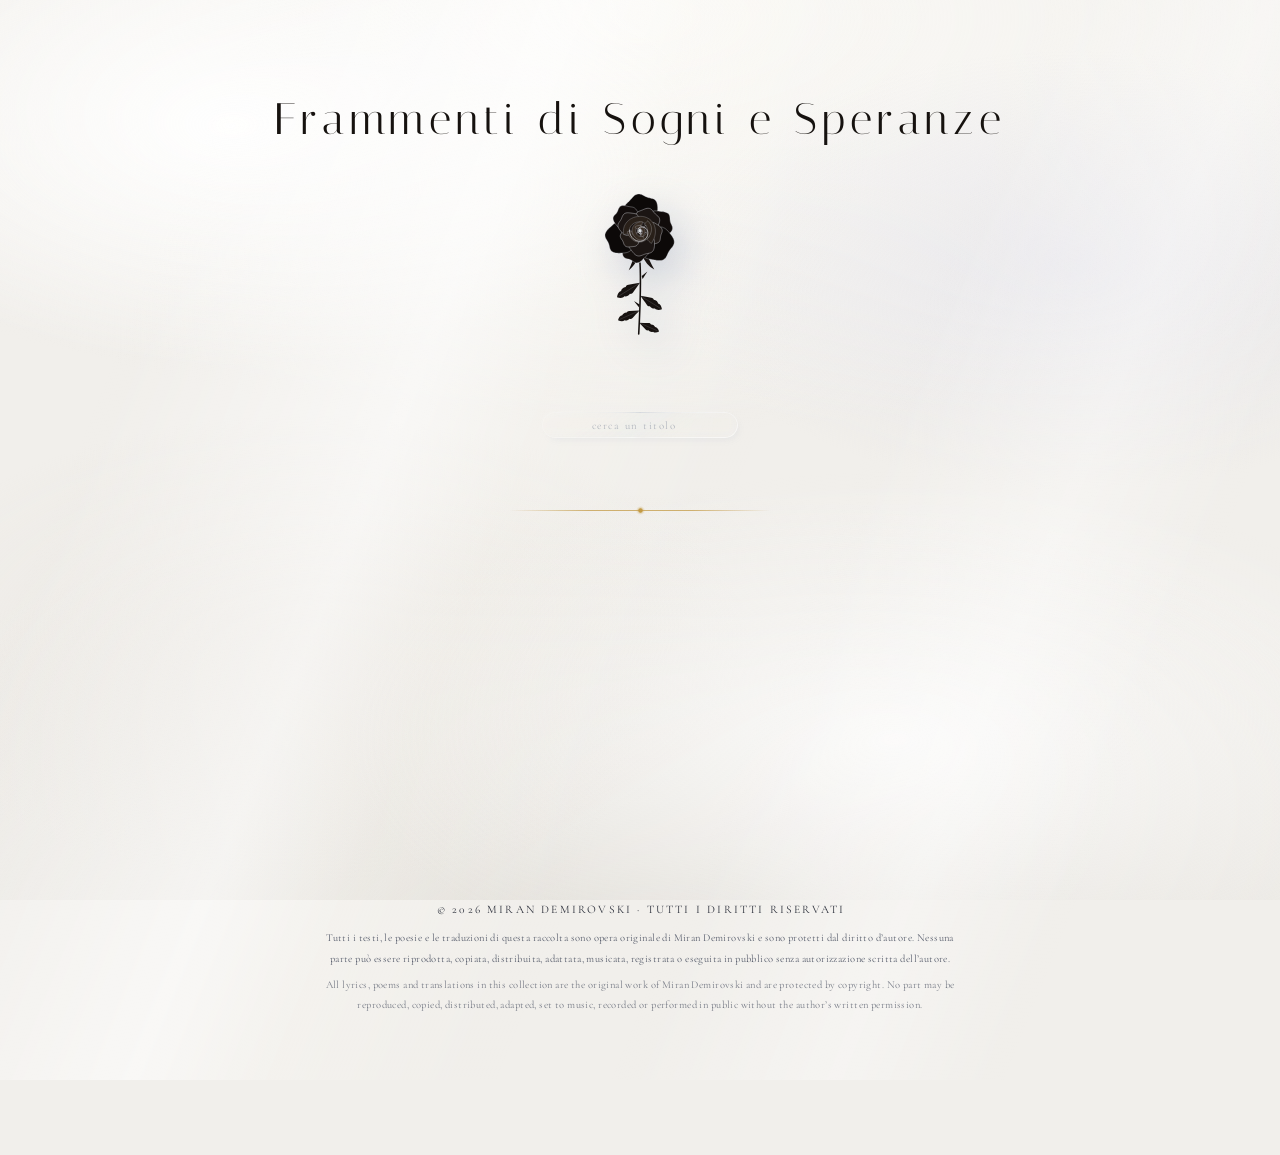
==== commit 403f6f6f: "Oro: kintsugi in gold on white glazed porcelain The collection becomes one piece of white glazed por" ====
--- a/apps-script/Index.html
+++ b/apps-script/Index.html
@@ -1347,6 +1347,498 @@
 @media (prefers-reduced-motion: reduce){
   .hero-petals, .pane .glint, .title-flight{ display: none; }
   .pane.later{ opacity: 1; transform: none; }
+}
+
+/* =========================================================
+   GLORY — the open song.
+   How the page arrives from its pane, how the light lives on
+   its glass while it is read, and how it goes home again.
+   It works on top of every theme and never replaces one.
+   Switch it off with WONDER.glory (in the script).
+   ========================================================= */
+
+/* the angle of the light running round the rim of the glass */
+@property --rimA{ syntax: "<angle>"; inherits: false; initial-value: 212deg; }
+
+:root{
+  /* the three language colours, as numbers, so they can be made transparent */
+  --rgb-it: 122,79,163;
+  --rgb-hr: 196,116,31;
+  --rgb-en: 190,62,82;
+  /* the colour of the song that is open; the script sets it */
+  --arc: 148,160,188;
+}
+
+/* the room behind the page: milk at the heart, a little deeper at the edges */
+.veil{
+  background:
+    radial-gradient(125% 95% at 50% 44%,
+      rgba(242,244,250,.70) 0%,
+      rgba(228,232,241,.82) 58%,
+      rgba(206,213,228,.92) 100%);
+}
+
+/* a breath of the song's own colour, behind the glass */
+.veil .aura{
+  position: absolute;
+  left: 50%;
+  top: 50%;
+  width: 150vmax;
+  height: 150vmax;
+  margin: -75vmax 0 0 -75vmax;
+  border-radius: 50%;
+  pointer-events: none;
+  background: radial-gradient(closest-side,
+      rgba(var(--arc),.22) 0%,
+      rgba(var(--arc),.10) 32%,
+      rgba(var(--arc),0)   68%);
+  opacity: 0;
+  transform: scale(.4);
+}
+.veil.on .aura{
+  animation:
+    auraIn 1600ms cubic-bezier(.2,.7,.2,1) forwards,
+    auraBreath 9s ease-in-out 1600ms infinite;
+}
+@keyframes auraIn{ to{ opacity: 1; transform: scale(1); } }
+@keyframes auraBreath{
+  0%,100%{ opacity: 1;   transform: scale(1); }
+  50%    { opacity: .7;  transform: scale(1.07); }
+}
+
+/* the glass throws a little of its colour onto the room */
+.sheet{
+  box-shadow:
+    var(--lift-hover),
+    var(--rim),
+    0 36px 96px -36px rgba(var(--arc),.46),
+    0 0 0 .5px rgba(var(--arc),.12);
+}
+
+/* the rim: the same chamfer as before, but its light can travel */
+.sheet::after{
+  background:
+    conic-gradient(from var(--rimA) at 50% 50%,
+      rgba(255,255,255,1)        0deg,
+      rgba(255,255,255,.34)     64deg,
+      rgba(var(--shade),.50)   148deg,
+      rgba(var(--shade),.24)   196deg,
+      rgba(255,255,255,.98)    238deg,
+      rgba(255,255,255,.40)    312deg,
+      rgba(255,255,255,1)      360deg);
+}
+/* on arrival the light runs twice round the edge and settles where it lives */
+.sheet.arrive::after{ animation: rimRun 2300ms cubic-bezier(.3,.1,.2,1) both; }
+@keyframes rimRun{ from{ --rimA: -508deg; } to{ --rimA: 212deg; } }
+
+/* the theme behind the glass blooms in a moment after the glass lands */
+.sheet.arrive .stage{ animation: stageIn 1700ms cubic-bezier(.2,.7,.2,1) 120ms both; }
+.sheet.turn .stage  { animation: stageIn 1200ms cubic-bezier(.2,.7,.2,1) both; }
+@keyframes stageIn{
+  from{ opacity: .15; transform: scale(1.07); }
+  to  { opacity: 1;   transform: none; }
+}
+
+/* one long gleam of light crosses the glass as it settles */
+.sheet .sheen{
+  position: absolute;
+  inset: 0;
+  z-index: 2;
+  overflow: hidden;
+  border-radius: inherit;
+  pointer-events: none;
+}
+.sheet .sheen::before{
+  content: "";
+  position: absolute;
+  top: -30%;
+  bottom: -30%;
+  left: 0;
+  width: 44%;
+  background: linear-gradient(100deg,
+      rgba(255,255,255,0)   0%,
+      rgba(255,255,255,.08) 30%,
+      rgba(255,251,244,.50) 50%,
+      rgba(255,255,255,.08) 70%,
+      rgba(255,255,255,0)   100%);
+  transform: translateX(-130%) skewX(-14deg);
+  opacity: 0;
+}
+.sheet.arrive .sheen::before{ animation: sheen 1600ms cubic-bezier(.45,.05,.25,1) 560ms both; }
+@keyframes sheen{
+  0%  { transform: translateX(-130%) skewX(-14deg); opacity: 0; }
+  14% { opacity: 1; }
+  86% { opacity: 1; }
+  100%{ transform: translateX(340%)  skewX(-14deg); opacity: 0; }
+}
+
+/* the same soft light as on the panes, now on the open glass: it follows
+   the pointer, the finger or the tilt of the phone, behind the words */
+.sheet .sglint{
+  position: absolute;
+  left: 0;
+  top: 0;
+  z-index: 0;
+  width: 680px;
+  height: 680px;
+  margin: -340px 0 0 -340px;
+  border-radius: 50%;
+  pointer-events: none;
+  background: radial-gradient(circle,
+      rgba(255,255,255,.52) 0%,
+      rgba(255,255,255,.22) 24%,
+      rgba(255,249,240,.08) 46%,
+      rgba(255,255,255,0)   68%);
+  transform: translate3d(var(--sgx, -999px), var(--sgy, -999px), 0);
+  opacity: 0;
+  transition: opacity 1000ms ease;
+}
+.sheet.lit .sglint{ opacity: 1; will-change: transform; }
+
+/* a ray of light passes through the letters of the title once it has landed */
+.sheet-head{ position: relative; }
+.title-shine{
+  position: absolute;
+  left: 0;
+  right: 0;
+  top: 0;
+  margin: 0;
+  pointer-events: none;
+  font-size: clamp(1.55rem, 5.1vw, 2.4rem);
+  font-weight: 600;
+  letter-spacing: .16em;
+  line-height: 1.22;
+  text-wrap: balance;
+  color: transparent;
+  -webkit-text-fill-color: transparent;
+  background: linear-gradient(105deg,
+      transparent 0%, transparent 40%,
+      rgba(255,246,228,0)   42%,
+      rgba(255,251,242,.96) 50%,
+      rgba(255,246,228,0)   58%,
+      transparent 60%, transparent 100%) no-repeat;
+  background-size: 300% 100%;
+  background-position: 100% 0;
+  -webkit-background-clip: text;
+          background-clip: text;
+  opacity: 0;
+}
+.title-shine.go{ animation: titleShine 1800ms cubic-bezier(.4,0,.2,1) var(--shd, 0ms) both; }
+@keyframes titleShine{
+  from{ background-position: 100% 0; opacity: 1; }
+  to  { background-position: 0 0;    opacity: 1; }
+}
+
+/* under the title: the line draws itself out from a small point of the
+   song's colour, like a thread pulled from a bead */
+.sheet-head::after{
+  width: 132px;
+  height: 9px;
+  margin-top: clamp(14px, 2.4vw, 22px);
+  box-shadow: none;
+  background:
+    radial-gradient(circle,
+      rgba(var(--arc),.95) 0 1.6px,
+      rgba(var(--arc),.32) 2.4px,
+      rgba(var(--arc),0)   4.5px) center / 9px 9px no-repeat,
+    linear-gradient(90deg,
+      rgba(var(--shade),0),
+      rgba(var(--shade),.62) 30%,
+      rgba(var(--arc),.58)   50%,
+      rgba(var(--shade),.62) 70%,
+      rgba(var(--shade),0)) center / 100% 1px no-repeat,
+    linear-gradient(90deg,
+      rgba(255,255,255,0),
+      rgba(255,255,255,.9) 50%,
+      rgba(255,255,255,0)) 50% calc(50% + 1px) / 100% 1px no-repeat;
+}
+.reading .sheet-head::after{ animation: ruleDraw 1400ms cubic-bezier(.2,.7,.2,1) 440ms both; }
+@keyframes ruleDraw{
+  from{ transform: scaleX(0); opacity: 0; }
+  35% { opacity: 1; }
+  to  { transform: none; opacity: 1; }
+}
+
+/* the words come up out of the mist, line by line, with a small breath
+   between one stanza and the next */
+.reading .ln{
+  animation: etchGlory 1150ms cubic-bezier(.2,.7,.2,1) forwards;
+  animation-delay: calc(var(--i) * 38ms + var(--p, 0) * 150ms + 400ms);
+}
+@keyframes etchGlory{
+  0%  { opacity: 0; transform: translateY(10px); filter: blur(3px); }
+  60% { filter: blur(0); }
+  100%{ opacity: 1; transform: none; filter: none; }
+}
+
+/* thrown out of the pane as it opens: a flash, two rings of light, petals */
+.open-flash,
+.open-ring,
+.open-petal{
+  position: absolute;
+  left: 0;
+  top: 0;
+  pointer-events: none;
+  will-change: transform, opacity;
+}
+.open-flash{
+  border-radius: 50%;
+  background: radial-gradient(closest-side,
+      rgba(255,255,255,.95) 0%,
+      rgba(255,250,244,.55) 34%,
+      rgba(var(--arc),.20)  62%,
+      rgba(var(--arc),0)    100%);
+}
+.open-ring{
+  border-radius: 50%;
+  border: 1.5px solid rgba(var(--arc),.58);
+  box-shadow:
+    0 0 18px 1px rgba(var(--arc),.30),
+    inset 0 0 18px 1px rgba(255,255,255,.60);
+}
+
+/* the pane glows softly for a moment when its song comes home */
+.pane .homeglow{
+  position: absolute;
+  inset: 0;
+  z-index: 0;
+  border-radius: inherit;
+  pointer-events: none;
+  box-shadow:
+    inset 0 0 0 1px rgba(var(--arc),.55),
+    inset 0 0 28px 2px rgba(var(--arc),.32);
+  opacity: 0;
+  animation: homeGlow 1700ms ease-out forwards;
+}
+@keyframes homeGlow{
+  0%  { opacity: 0; }
+  18% { opacity: 1; }
+  100%{ opacity: 0; }
+}
+
+@media (prefers-reduced-motion: reduce){
+  .open-flash, .open-ring, .open-petal,
+  .sheet .sheen, .sheet .sglint, .title-shine, .pane .homeglow{ display: none; }
+  .veil .aura{ animation: none; opacity: 1; transform: none; }
+}
+
+/* =========================================================
+   ORO — kintsugi.
+   The collection as one piece of white glazed porcelain that
+   was broken and mended with gold. The black rose carries gold
+   seams; seams spread from it across the glaze; every song is
+   a shard with a gilded edge and its own golden scar. Light
+   runs along the gold now and then.
+   Everything here is under .oro, which the script sets when
+   ORO.on is true; with it off the page is exactly as before.
+   ========================================================= */
+:root{
+  --gold:       #C39A45;
+  --gold-hi:    #F4DE9C;
+  --gold-deep:  #8C6824;
+  --gold-rgb:   195,154,69;
+  --ink-deep:   #16120F;
+  --pearl:      #F1EFEB;
+}
+
+/* ---- the glaze: a warmer, pearlier white, and silk light gliding over it ---- */
+.oro body{ background: var(--pearl); }
+.oro body::before{
+  background:
+    radial-gradient(52% 38% at 18% 14%,  rgba(255,255,255,.92), transparent 70%),
+    radial-gradient(44% 34% at 84% 30%,  rgba(226,226,236,.55), transparent 72%),
+    radial-gradient(58% 40% at 70% 82%,  rgba(255,255,255,.78), transparent 74%),
+    radial-gradient(48% 36% at 24% 72%,  rgba(232,228,222,.55), transparent 72%),
+    radial-gradient(120% 74% at 50% 2%,   #FAF9F6, transparent 62%),
+    radial-gradient(130% 92% at 50% 108%, #E2DFD9, transparent 58%);
+}
+.silk{
+  position: fixed;
+  inset: -20% -40%;
+  z-index: 0;
+  pointer-events: none;
+  background:
+    linear-gradient(112deg,
+      transparent 30%,
+      rgba(255,255,255,.55) 41%,
+      rgba(255,253,248,.22) 46%,
+      transparent 54%),
+    linear-gradient(112deg,
+      transparent 58%,
+      rgba(255,255,255,.35) 66%,
+      transparent 72%);
+  animation: silkGlide 34s ease-in-out infinite alternate;
+  will-change: transform;
+}
+@keyframes silkGlide{
+  from{ transform: translate3d(-12%, -2%, 0); }
+  to  { transform: translate3d(12%, 2%, 0); }
+}
+
+/* ---- the title catches gold, not grey, as the light passes ---- */
+@keyframes shine{
+  0%, 78%, 100%{ color: var(--ink); }
+  86%          { color: var(--gold); }
+}
+.oro .hero h1 .lt{ color: var(--ink-deep); }
+.oro .hero .sub, .oro .signature{ color: #6A5A44; }
+
+/* ---- gold drawn slowly, and light running along it ---- */
+.oro .kin path, .oro .seams path{ fill: none; stroke-linecap: round; stroke-linejoin: round; }
+.oro .kin .b, .oro .seams .b{ stroke: var(--gold); }
+.oro .kin .h, .oro .seams .h{ stroke: var(--gold-hi); }
+.oro .kin .run, .oro .seams .run{
+  stroke: #FFF8E2;
+  stroke-dasharray: 3 97;
+  stroke-dashoffset: 103;
+  opacity: 0;
+  filter: drop-shadow(0 0 2px rgba(255,214,120,.95));
+}
+.oro .kin .run.go, .oro .seams .run.go{ animation: oroRun var(--rd, 1800ms) cubic-bezier(.45,.05,.4,1) forwards; }
+@keyframes oroRun{
+  0%  { stroke-dashoffset: 103; opacity: 0; }
+  8%  { opacity: 1; }
+  90% { opacity: 1; }
+  100%{ stroke-dashoffset: -2; opacity: 0; }
+}
+.oro .draw{ stroke-dasharray: 101; stroke-dashoffset: 101; }
+.oro .drawn .draw{ animation: oroDraw var(--dd, 3200ms) cubic-bezier(.35,.05,.25,1) var(--dl, 0ms) forwards; }
+@keyframes oroDraw{ to{ stroke-dashoffset: 0; } }
+
+/* ---- the seams spreading from the rose across the glaze ---- */
+.seams{
+  position: absolute;
+  left: 0;
+  top: 0;
+  z-index: 0;
+  overflow: visible;
+  pointer-events: none;
+}
+.seams .b{ stroke-width: 1.1; opacity: .8; filter: drop-shadow(0 1px 0 rgba(120,90,30,.18)); }
+.seams .h{ stroke-width: .45; opacity: .8; }
+.seams .run{ stroke-width: 2.2; }
+
+/* ---- the rose, mended ---- */
+.rose .kin .b{ stroke-width: 3.4; }
+.rose .kin .h{ stroke-width: 1.2; }
+.rose .kin .run{ stroke-width: 4.4; }
+
+/* ---- the songs: shards of glazed porcelain with gilded edges ---- */
+.oro .grid{ gap: clamp(12px, 1.7vw, 18px); }
+.oro .grid > li{ filter: drop-shadow(5px 8px 9px rgba(120,110,96,.20)) drop-shadow(1px 2px 1px rgba(120,110,96,.14)); }
+.oro .pane{
+  border-radius: 0;
+  clip-path: var(--shard);
+  background:
+    radial-gradient(120% 90% at 22% 12%, rgba(255,255,255,.98), rgba(255,255,255,0) 60%),
+    linear-gradient(158deg, #FBFAF8 0%, #F2F0EC 48%, #E9E6E1 100%);
+  -webkit-backdrop-filter: none;
+          backdrop-filter: none;
+  box-shadow: none;
+  min-height: 112px;
+  padding: 20px 14px 18px;
+}
+.oro .pane:hover{ box-shadow: none; }
+.oro .pane::before, .oro .pane .facet{ display: none; }
+.oro .pane .t{
+  color: var(--ink-deep);
+  font-weight: 600;
+  text-shadow: 0 1px 0 rgba(255,255,255,.95), 0 -1px 0 rgba(60,46,30,.10);
+}
+.oro .pane .lg{
+  position: relative;
+  z-index: 1;
+  display: block;
+  margin-top: 7px;
+  font-size: .5rem;
+  font-weight: 600;
+  letter-spacing: .34em;
+  text-indent: .34em;
+  text-transform: uppercase;
+  color: #A3803C;
+}
+.oro .pane .kin{
+  position: absolute;
+  inset: 0;
+  width: 100%;
+  height: 100%;
+  z-index: 0;
+  overflow: visible;
+  pointer-events: none;
+}
+.oro .pane .kin .rim{ stroke-width: 2.6; }
+.oro .pane .kin .b{ stroke-width: 1.5; }
+.oro .pane .kin .h{ stroke-width: .5; opacity: .85; }
+.oro .pane .kin .run{ stroke-width: 2.6; }
+.oro .pane:hover .kin .rim, .oro .pane:focus-visible .kin .rim{ stroke: #D8B25C; }
+.oro .pane:focus-visible{ outline: none; }
+.oro .pane:focus-visible .kin .rim{ stroke-width: 4; }
+
+/* ---- the quieter gold around the page ---- */
+.oro .rule{
+  height: 9px;
+  background:
+    radial-gradient(circle, var(--gold) 0 1.8px, rgba(var(--gold-rgb),.3) 2.6px, transparent 4.5px) center / 9px 9px no-repeat,
+    linear-gradient(90deg, transparent, rgba(var(--gold-rgb),.75) 30%, rgba(var(--gold-rgb),.75) 70%, transparent) center / 100% 1px no-repeat;
+  box-shadow: none;
+}
+.oro .pager button{ color: var(--gold-deep); box-shadow: var(--lift-rest), inset 0 0 0 1px rgba(var(--gold-rgb),.45); }
+.oro .pager .count, .oro .foot{ color: #9C7C40; }
+.oro .search input:focus{ box-shadow: var(--lift-rest), inset 0 0 0 1px rgba(var(--gold-rgb),.5); }
+
+/* ---- the open song, in gold ---- */
+.oro .sheet::after{
+  background:
+    conic-gradient(from var(--rimA) at 50% 50%,
+      rgba(255,250,236,1)       0deg,
+      rgba(var(--gold-rgb),.55) 64deg,
+      rgba(140,104,36,.55)    148deg,
+      rgba(var(--gold-rgb),.35) 196deg,
+      rgba(255,246,222,.98)   238deg,
+      rgba(var(--gold-rgb),.5)  312deg,
+      rgba(255,250,236,1)     360deg);
+}
+.oro.oro-ink .sheet-head h2{ color: var(--ink-deep); }
+.oro.oro-ink .sheet-next{ color: var(--ink-deep); }
+.oro .title-shine{
+  background: linear-gradient(105deg,
+      transparent 0%, transparent 40%,
+      rgba(214,170,80,0)    42%,
+      rgba(236,196,104,.95) 47%,
+      rgba(255,244,210,1)   50%,
+      rgba(236,196,104,.95) 53%,
+      rgba(214,170,80,0)    58%,
+      transparent 60%, transparent 100%) no-repeat;
+  background-size: 300% 100%;
+  background-position: 100% 0;
+  -webkit-background-clip: text;
+          background-clip: text;
+}
+.oro .close{ color: var(--gold-deep); }
+
+/* the open song sits in the same warm pearl as the page */
+.oro .veil{
+  background:
+    radial-gradient(125% 95% at 50% 44%,
+      rgba(250,248,244,.72) 0%,
+      rgba(238,235,229,.84) 58%,
+      rgba(220,214,204,.92) 100%);
+}
+.oro .stage{ background: var(--pearl); }
+.oro .frost{
+  background:
+    linear-gradient(150deg,
+      rgba(255,255,255,.36) 0%,
+      rgba(255,253,248,.12) 28%,
+      rgba(246,238,222,.14) 56%,
+      rgba(255,255,255,.10) 78%,
+      rgba(255,252,246,.22) 100%);
+}
+
+@media (prefers-reduced-motion: reduce){
+  .silk{ animation: none; }
+  .oro .draw{ stroke-dashoffset: 0; }
+  .oro .kin .run, .oro .seams .run{ display: none; }
 }
 
 </style>
@@ -1847,6 +2339,7 @@
     b.className = "pane";
     b.style.setProperty("--i", n);
     b.style.setProperty("--accent", `var(--lang-${s.lang})`);
+    b.dataset.lang = s.lang;
     const facet = document.createElement("span");
     facet.className = "facet";
     const t = document.createElement("span");
@@ -2097,6 +2590,9 @@
   fillSheet(s);
 
   veil.hidden = false;
+  /* let the room be drawn once before it is lit, so the veil fades in
+     instead of appearing all at once */
+  void veil.offsetWidth;
   requestAnimationFrame(() => {
     veil.classList.add("on");
 
@@ -2110,12 +2606,15 @@
     /* measured before the pane is shrunk onto the tile, so the title
        knows exactly where it is going */
     if (wonderReady) flyTitle(card);
+    if (wonderReady) gloryOpen(card);
 
     sheet.style.transition = "none";
     sheet.style.opacity   = ".35";
     sheet.style.transform = `translate(${dx}px, ${dy}px) scale(${sx}, ${sy})`;
     void sheet.offsetWidth;
-    sheet.style.transition = "transform 660ms var(--ease), opacity 420ms ease";
+    sheet.style.transition = (wonderReady && GLORY)
+      ? "transform 880ms cubic-bezier(.2,1.07,.3,1), opacity 480ms ease"
+      : "transform 660ms var(--ease), opacity 420ms ease";
     sheet.style.transform = "none";
     sheet.style.opacity   = "1";
 
@@ -2132,7 +2631,7 @@
   frost.classList.remove("reading");
   veil.classList.remove("on");
   veil.style.opacity = "";
-  if (wonderReady) endFlight();
+  if (wonderReady){ endFlight(); gloryClose(origin); }
 
   /* Stop the weather the moment the pane starts to leave, not when it
      has finished. The sheet is fading to nothing over the next 300ms
@@ -2416,16 +2915,11 @@
 
 
 
+/* Softer and softer copies of a sprite. Done by shrinking and growing
+   rather than ctx.filter, so it looks the same in Safari. */
 function fxBlurs(src, levels){
   const out = [src];
-  for (let i = 1; i < levels; i++){
-    const c = document.createElement("canvas");
-    c.width = src.width; c.height = src.height;
-    const x = c.getContext("2d");
-    x.filter = "blur(" + (i * 1.6).toFixed(1) + "px)";
-    x.drawImage(src, 0, 0);
-    out.push(c);
-  }
+  for (let i = 1; i < levels; i++) out.push(fxSoften(src, 1 + i * 1.25, 0));
   return out;
 }
 
@@ -2801,7 +3295,11 @@
   ash:     [[34, 32, 38],  [96, 92, 102],  [176, 172, 182]],
   
 
-  black:   [[2, 2, 3],     [10, 9, 13],    [27, 25, 32]]
+  black:   [[2, 2, 3],     [10, 9, 13],    [27, 25, 32]],
+  wine:    [[38, 4, 14],   [104, 14, 36],  [168, 52, 76]],
+  char:    [[3, 2, 2],     [16, 10, 9],    [70, 26, 16]],
+  dusk:    [[104, 46, 60], [204, 136, 148],[246, 214, 214]],
+  dried:   [[84, 52, 42],  [164, 120, 104],[224, 200, 182]]
 };
 
 
@@ -2851,15 +3349,16 @@
 
 
 
-function petalSprite(pal, size){
+function petalSprite(pal, size, sheen){
   const S = size || 128;
+  const sh = sheen == null ? .45 : sheen;   /* how much light the tip catches */
   return fxSprite(S, function (x){
     const L = S * .44, W = S * .26;
     const g = x.createLinearGradient(0, L * .5, 0, -L);
     g.addColorStop(0,   roseRGB(pal[0], .98));
     g.addColorStop(.42, roseRGB(pal[1], .98));
     g.addColorStop(.88, roseRGB(pal[2], .96));
-    g.addColorStop(1,   roseRGB(roseMix(pal[2], [255, 255, 255], .45), .90));
+    g.addColorStop(1,   roseRGB(roseMix(pal[2], [255, 255, 255], sh), .90));
     x.translate(0, L * .5);
     x.fillStyle = g;
     rosePetal(x, L * 1.5, W, -1);
@@ -3036,7 +3535,8 @@
 
 function fxGlassDrops(near, opt){
   const o = opt || {};
-  const spr = [bakeDrop(128, 1), bakeDrop(128, .92), bakeDrop(128, 1.06)];
+  const spr = o.tint ? [bakeDew(128, 1, o.tint), bakeDew(128, .92, o.tint), bakeDew(128, 1.06, o.tint)]
+                     : [bakeDrop(128, 1), bakeDrop(128, .92), bakeDrop(128, 1.06)];
   return fxCanvas(near,
     function (w, h){
       const n = Math.round((w * h) / (o.dense || 5200));
@@ -3119,76 +3619,75 @@
   [1, "rgba(255,236,242,0)"]
 ]);
 
+/* FIORITURA — the rose opens at the heart of the glass, seen the way a
+   photographer would: one sharp image and one soft one laid together, so
+   it glows. Later its petals let go and fall like real petals, each with
+   its shadow, while gold motes rise through the light. */
 function fxBloomRose(stage, palName, spin){
   const pal = ROSE_PAL[palName];
-  const set = fxBlurs(petalSprite(pal, 128), 3);
+  const at = roseAtlas(pal, 22, 330);
+  const RP = .22;
+  const soft = at.map(function (c){ return fxSoften(c, 7, RP); });
+  const PET = petalSprite(pal, 96);
+  const SP = .3;
+  const shade = petalShade(96, 4, SP);
   return fxCanvas(stage,
     function (w, h){
-      
-
-      const petals = [];
-      for (let i = 0; i < 20; i++){
-        const depth = Math.random();
-        petals.push({
-          t0: 13 + i * 2.1 + rnd(0, 1.6),
-          a:  rnd(0, 6.3),
-          out: rnd(16, 40),
-          fall: rnd(26, 52),
-          sway: rnd(.5, 1.15),
-          ph: rnd(0, 6.3),
-          amp: rnd(14, 34),
-          sp: rnd(-1.5, 1.5),
-          s: .26 + depth * .22,
-          lod: depth > .62 ? 2 : depth > .3 ? 1 : 0,
-          al: .58 + depth * .36
-        });
-      }
       const dust = [];
-      for (let i = 0; i < 16; i++){
-        dust.push({ x: rnd(0, w), y: rnd(0, h), r: rnd(3, 9),
-                    v: rnd(5, 16), sway: rnd(.3, .8), ph: rnd(0, 6.3),
-                    a: rnd(.06, .18) });
-      }
-      return { set: set, petals: petals, dust: dust,
-               at: roseAtlas(pal, 22, 330), last: 0 };
+      for (let i = 0; i < (w < 520 ? 10 : 18); i++){
+        dust.push({ x: rnd(0, w), y: rnd(0, h), r: rnd(4, 9), v: rnd(5, 14),
+                    ph: rnd(0, 6.3), a: rnd(.25, .55), tw: rnd(.6, 1.4) });
+      }
+      return { petals: [], shed: 0, next: 13, dust: dust, last: 0 };
     },
     function (ctx, w, h, t, st){
       const dt = Math.min(.085, t - st.last); st.last = t;
-      const R  = Math.min(w, h) * .245;
+      const R  = Math.min(w, h) * .235;
       const cx = w * .5, cy = h * .44;
-
-      
 
       const u = clamp01((t - .5) / 19);
       const open = u < .5 ? 2 * u * u : 1 - Math.pow(-2 * u + 2, 2.6) / 2;
       const breathe = 1 + Math.sin(t * .42) * .014 + Math.sin(t * .77 + 1.3) * .008;
+      const rr = R * (.30 + .70 * open) * breathe;
+      const rot = t * (spin || .030);
 
       const hs = R * (2.5 + open * 1.9) * breathe;
       ctx.save();
-      ctx.globalAlpha = .18 + open * .30;
+      ctx.globalAlpha = .2 + open * .3;
       ctx.drawImage(BLOOM_HALO, cx - hs / 2, cy - hs / 2, hs, hs);
       ctx.restore();
 
-      stampRoseSoft(ctx, st.at, cx, cy, R * (.30 + .70 * open) * breathe,
-                    t * (spin || .030), open, .90);
-
-      for (const p of st.petals){
-        const age = t - p.t0;
-        if (age < 0) continue;
-        const a = clamp01(1 - age / 11) * p.al;
-        if (a <= 0) continue;
-        const tang = p.a + Math.PI / 2;
-        const gone = R * .86 + age * p.out;
-        const x = cx + Math.cos(p.a) * gone + Math.cos(tang) * age * 9
-                    + Math.sin(age * p.sway + p.ph) * p.amp;
-        const y = cy + Math.sin(p.a) * gone * .80 + age * p.fall + age * age * 2.1;
-        if (y > h + 90) continue;
-        const sz = 128 * p.s;
+      stampRoseSoft(ctx, at, cx, cy, rr, rot, open, .5);
+      stampRoseSoft(ctx, soft, cx, cy, rr * (1 + 2 * RP), rot, open, .55);
+
+      /* the petals let go one by one once the rose is fully open */
+      if (t >= st.next && st.shed < 22){
+        st.shed++;
+        st.next = t + rnd(1.6, 3.2);
+        const a = rnd(0, 6.3);
+        const p = flutterNew(cx + Math.cos(a) * rr * .75, cy + Math.sin(a) * rr * .65, rnd(30, 44));
+        p.drift = Math.cos(a) * rnd(6, 16);
+        st.petals.push(p);
+      }
+      for (let i = st.petals.length - 1; i >= 0; i--){
+        const p = st.petals[i];
+        flutterStep(p, dt);
+        if (p.y > h + 40){ st.petals.splice(i, 1); continue; }
+        const a = clamp01(p.age / .6);
+        const S = p.s * (1 + 2 * SP);
         ctx.save();
-        ctx.globalAlpha = a;
-        ctx.translate(x, y);
-        ctx.rotate(p.a + age * p.sp + Math.sin(age * p.sway + p.ph) * .5);
-        ctx.drawImage(st.set[p.lod], -sz / 2, -sz / 2, sz, sz);
+        ctx.translate(p.x + 14, p.y + 20);
+        ctx.rotate(p.rot);
+        ctx.scale(1, p.flip);
+        ctx.globalAlpha = .13 * a;
+        ctx.drawImage(shade, -S / 2, -S / 2, S, S);
+        ctx.restore();
+        ctx.save();
+        ctx.translate(p.x, p.y);
+        ctx.rotate(p.rot);
+        ctx.scale(1, p.flip);
+        ctx.globalAlpha = .92 * a;
+        ctx.drawImage(PET, -p.s / 2, -p.s / 2, p.s, p.s);
         ctx.restore();
       }
 
@@ -3196,96 +3695,34 @@
         d.y -= d.v * dt;
         if (d.y < -12){ d.y = h + 12; d.x = rnd(0, w); }
         const sz = d.r * 2;
-        ctx.save();
-        ctx.globalAlpha = d.a * (.5 + open * .5);
-        ctx.drawImage(DUST_GLOW,
-          d.x + Math.sin(d.y * .012 + d.ph) * 16 - sz / 2, d.y - sz / 2, sz, sz);
-        ctx.restore();
-      }
+        ctx.globalAlpha = d.a * (.3 + open * .7) * (.55 + .45 * Math.sin(t * d.tw + d.ph));
+        ctx.drawImage(GOLD_MOTE, d.x + Math.sin(d.y * .012 + d.ph) * 16 - sz / 2, d.y - sz / 2, sz, sz);
+      }
+      ctx.globalAlpha = 1;
     });
 }
 
 
 
-const CORNER_SHADE = fxGlow([
-  [0,   "rgba(112,124,154,.36)"],
-  [.52, "rgba(112,124,154,.15)"],
-  [1,   "rgba(112,124,154,0)"]
-]);
 
  
-const CHROMA = ["white", "crimson", "black"];
-const CHROMA_CYCLE = 15;
-
-function fxHueRose(stage){
-  return fxCanvas(stage,
-    function (){
-      
-
-      const face = CHROMA.map(function (n){ return roseAtlas(ROSE_PAL[n], 1, 268)[0]; });
-      const c = [
-        { x: .128, y: .120, r: .94, rot: -.30, dir:  1, ph: .00, br: .34 },
-        { x: .872, y: .120, r: 1.00, rot:  .42, dir: -1, ph: .25, br: .41 },
-        { x: .128, y: .880, r: 1.00, rot:  .90, dir: -1, ph: .50, br: .29 },
-        { x: .872, y: .880, r: .94, rot: -.65, dir:  1, ph: .75, br: .47 }
-      ];
-      return { face: face, c: c };
-    },
-    function (ctx, w, h, t, st){
-      
-
-      const narrow = w < 520;
-      const R = Math.min(w, h) * (narrow ? .092 : .118);
-      for (const q of st.c){
-        const u = (((t / CHROMA_CYCLE + q.ph) % 1) + 1) % 1 * 3;
-        const i = Math.floor(u);
-        
-
-        const k = clamp01((u - i - .56) / .44);
-        const A = st.face[i], B = st.face[(i + 1) % 3];
-
-        const breathe = 1 + Math.sin(t * q.br + q.ph * 6.3) * .024;
-        const rr = R * q.r * breathe;
-        const D = rr * 2 / .92;
-        const tuck = R * .62;
-        const cx = narrow ? (q.x < .5 ? tuck : w - tuck) : w * q.x;
-        const cy = narrow ? (q.y < .5 ? tuck : h - tuck) : h * q.y;
-
-         
-        const ss = rr * 2.9;
-        ctx.save();
-        ctx.globalAlpha = .70;
-        ctx.drawImage(CORNER_SHADE, cx - ss / 2 + rr * .10, cy - ss / 2 + rr * .14, ss, ss);
-        ctx.restore();
-
-        ctx.save();
-        ctx.translate(cx, cy);
-        ctx.rotate(q.rot + t * .020 * q.dir);
-        ctx.globalAlpha = .92;
-        ctx.drawImage(A, -D / 2, -D / 2, D, D);
-        if (k > .004){
-          ctx.globalAlpha = .92 * k;
-          ctx.drawImage(B, -D / 2, -D / 2, D, D);
-        }
-        ctx.restore();
-      }
-    });
-}
+
 
 
 
 function fxPetalRain(host, opt){
   const o = opt || {};
-  const names = o.pals || ["crimson", "blush", "gold"];
-  const sets = names.map(function (n){ return fxBlurs(petalSprite(ROSE_PAL[n], 128), 4); });
+  const names = o.pals || ["crimson", "blush", "white"];
+  const sets = names.map(function (n){ return fxBlurs(petalSprite(ROSE_PAL[n], 128, o.sheen), 4); });
   return fxCanvas(host,
     function (w, h){
       const sharp = o.sharp;
-      const n = sharp ? Math.round(h / 110) + 3 : Math.round((w * h) / 10500) + 8;
+      const n = sharp ? Math.round(h / 110) + 3 : Math.round((w * h) / 12500) + 8;
       const p = [];
       for (let i = 0; i < n; i++){
         const depth = Math.random();
         p.push({ x: sharp ? bandX(w) : rnd(0, w), y: rnd(-h * .4, h * 1.1),
+                 depth: depth,
                  s: (sharp ? .18 : .16) + depth * (sharp ? .30 : .64),
                  v: 16 + depth * 52, sw: rnd(14, 54), ph: rnd(0, 6.3),
                  rot: rnd(0, 6.3), rv: rnd(-1.5, 1.5),
@@ -3298,12 +3735,16 @@
     },
     function (ctx, w, h, t, st){
       const dt = Math.min(.085, t - st.last); st.last = t;
+      /* the air is never quite still: now and then a soft gust leans
+         every petal the same way, the nearest ones most */
+      const gust = (vnoise(t * .16, 2.3, 17) - .45) * 70;
       for (const q of st.p){
         q.y += q.v * dt;
-        q.rot += q.rv * dt;
-        if (q.y > h + 70){ q.y = rnd(-140, -50); q.x = o.sharp ? bandX(w) : rnd(0, w); }
-        
-
+        q.x += gust * (.4 + q.depth) * dt;
+        q.rot += (q.rv + gust * .004) * dt;
+        if (q.y > h + 70 || q.x < -90 || q.x > w + 90){
+          q.y = rnd(-140, -50); q.x = o.sharp ? bandX(w) : rnd(-40, w + 40);
+        }
         const turn = Math.cos(t * q.tumble + q.ph);
         const sz = 128 * q.s;
         ctx.save();
@@ -3317,296 +3758,99 @@
     });
 }
 
-
-
-function fxShed(stage){
-  const pal = ROSE_PAL.black;
-  const set = fxBlurs(petalSprite(pal, 128), 3);
-  const N = 26;
-  const PEEL = .85;                
-
-  return fxCanvas(stage,
+/* A few very large petals passing close to the eye, far out of focus:
+   the depth that makes the rest feel like a real fall of petals. */
+function fxBokehPetals(host, pals){
+  const PP = .35;
+  const spr = pals.map(function (n){ return fxSoften(petalSprite(ROSE_PAL[n], 128), 9, PP); });
+  return fxCanvas(host,
     function (w, h){
       const p = [];
-      for (let i = 0; i < N; i++){
-        p.push({
-          t0: 1.8 + i * .92 + rnd(0, .30),
-          a: rnd(0, 6.3),
-          out: rnd(8, 26),
-          sway: rnd(.55, 1.25), ph: rnd(0, 6.3), amp: rnd(14, 40),
-          rot: rnd(0, 6.3), rv: rnd(-1.4, 1.4),
-          s: .30 + Math.random() * .18,
-          lod: Math.random() < .3 ? 1 : 0,
-          fall: rnd(34, 62),
-          down: 0, x: 0, y: 0,
-          restY: 0, rested: false, lie: rnd(-.45, .45)
-        });
-      }
-      return { p: p, at: roseAtlas(pal, 16, 300), last: 0 };
+      for (let i = 0; i < 4; i++){
+        p.push({ x: bandX(w), y: rnd(-h, h), s: rnd(150, 230), v: rnd(26, 40), rot: rnd(0, 6.3),
+                 rv: rnd(-.4, .4), ph: rnd(0, 6.3), k: i % spr.length });
+      }
+      return { p: p, last: 0 };
     },
     function (ctx, w, h, t, st){
       const dt = Math.min(.085, t - st.last); st.last = t;
-      const R0 = Math.min(w, h) * .24;
-      const cx = w * .5, cy = h * .40;
-
-      
-
-      let shed = 0;
       for (const q of st.p){
-        if (t < q.t0) continue;
-        shed += clamp01((t - q.t0) / 1.05);
-      }
-      shed /= N;
-
-       
-      ctx.save();
-      ctx.strokeStyle = "rgba(30,32,30,.80)";
-      ctx.lineWidth = Math.max(1.6, R0 * .032);
-      ctx.lineCap = "round";
-      ctx.beginPath();
-      ctx.moveTo(cx, cy);
-      ctx.quadraticCurveTo(cx + R0 * .22, cy + (h - cy) * .52, cx + R0 * .08, h + 12);
-      ctx.stroke();
-
-      ctx.fillStyle = "rgba(38,48,38,.66)";
-      for (let k = 0; k < 2; k++){
-        const f = .34 + k * .30;
-        const lx = cx + R0 * .22 * f * 1.5, ly = cy + (h - cy) * f;
-        const sgn = k % 2 ? -1 : 1;
-        const L = R0 * (.34 - k * .06);
+        q.y += q.v * dt; q.rot += q.rv * dt;
+        if (q.y > h + q.s){ q.y = -q.s; q.x = bandX(w); }
+        const S = q.s * (1 + 2 * PP);
         ctx.save();
-        ctx.translate(lx, ly);
-        ctx.rotate(sgn * 1.05);
-        ctx.beginPath();
-        ctx.moveTo(0, 0);
-        ctx.bezierCurveTo(L * .42, -L * .26, L * .42, -L * .76, 0, -L);
-        ctx.bezierCurveTo(-L * .42, -L * .76, -L * .42, -L * .26, 0, 0);
-        ctx.closePath();
-        ctx.fill();
+        ctx.globalAlpha = .34;
+        ctx.translate(q.x + Math.sin(t * .3 + q.ph) * 30, q.y);
+        ctx.rotate(q.rot);
+        ctx.scale(Math.max(.3, Math.abs(Math.cos(t * .5 + q.ph))), 1);
+        ctx.drawImage(spr[q.k], -S / 2, -S / 2, S, S);
         ctx.restore();
       }
-      ctx.restore();
-
-      
-
-      const R = R0 * (1 - .70 * shed);
-      stampRoseSoft(ctx, st.at, cx, cy, R, .22 + t * .020,
-                    1 - .30 * shed, .94);
-
-      for (const q of st.p){
-        const age = t - q.t0;
-        if (age < 0) continue;
-
-        
-
-        const peel = clamp01(age / PEEL);
-        const free = Math.max(0, age - PEEL);
-
-        if (!q.rested){
-          const r0 = R0 * (1 - .70 * clamp01((q.t0 - 1.8) / (N * .92))) * .82;
-          const lift = r0 * (1 + peel * .40);
-          q.x = cx + Math.cos(q.a) * (lift + free * q.out)
-                   + Math.sin(free * q.sway + q.ph) * q.amp;
-          if (age > PEEL) q.down += q.fall * dt;
-          q.y = cy + Math.sin(q.a) * lift * .8 + q.down + free * free * 1.5;
-          q.rot += q.rv * dt * (age > PEEL ? 1 : .22);
-          if (!q.restY) q.restY = h - rnd(16, 58);
-          if (q.y >= q.restY){
-            q.y = q.restY;
-            q.rested = true;
-            q.rot = Math.PI / 2 + q.lie;
-          }
-        }
-
-        const sz = 128 * q.s * (1 + (1 - peel) * .20);
-        ctx.save();
-        ctx.globalAlpha = q.rested ? .66 : .92;
-        ctx.translate(q.x, q.y);
-        ctx.rotate(q.rested ? q.rot
-                            : q.rot + Math.sin(free * q.sway + q.ph) * .55);
-        if (q.rested) ctx.scale(1, .52);        
-        ctx.drawImage(set[q.lod], -sz / 2, -sz / 2, sz, sz);
-        ctx.restore();
-      }
     });
 }
 
 
 
-function fxClimb(stage){
-  const palA = ROSE_PAL.crimson, palB = ROSE_PAL.blush;
-  const fallSet = fxBlurs(petalSprite(palB, 128), 3);
-  return fxCanvas(stage,
-    function (w, h){
-      
-
-      const dpr = Math.min(1.5, window.devicePixelRatio || 1);
-      const bed = document.createElement("canvas");
-      bed.width  = Math.max(1, Math.round(w * dpr));
-      bed.height = Math.max(1, Math.round(h * dpr));
-      const bx = bed.getContext("2d");
-      bx.setTransform(dpr, 0, 0, dpr, 0, 0);
-      bx.lineCap = "round";
-
-      const n = Math.max(3, Math.min(7, Math.round(w / 165)));
-      const v = [];
-      for (let i = 0; i < n; i++){
-        const x0 = w * (i + .5 + rnd(-.22, .22)) / n;
-        v.push({
-          g: vineMake(x0, h + 12, -Math.PI / 2 + rnd(-.30, .30),
-                      h * rnd(.80, 1.30), w, h, i * 53 + 3),
-          seg: 0, thorn: 0, leaf: 0,
-          rate: rnd(.86, 1.16)
-        });
-      }
-
-      let roses = [];
-      for (let i = 0; i < v.length; i++){
-        const bd = v[i].g.buds;
-        for (let j = 0; j < bd.length; j++){
-          roses.push({ v: i, d: bd[j].d, x: bd[j].x, y: bd[j].y,
-                       r: bd[j].r * rnd(.50, .78),
-                       rot: rnd(0, 6.3), nod: rnd(.28, .52), ph: rnd(0, 6.3),
-                       pal: (i + j) % 3 === 1 ? 1 : 0,
-                       next: rnd(5, 13) });
-        }
-      }
-
-      
-
-      const kept = [];
-      for (const r of roses){
-        let clash = false;
-        for (const k of kept){
-          const dx = k.x - r.x, dy = k.y - r.y;
-          if (dx * dx + dy * dy < Math.pow((k.r + r.r) * .70, 2)){ clash = true; break; }
-        }
-        if (!clash) kept.push(r);
-      }
-      roses = kept;
-
-      return { bed: bed, bx: bx, v: v, roses: roses,
-               at: [roseAtlas(palA, 13, 150), roseAtlas(palB, 13, 150)],
-               set: fallSet, fall: [], last: 0 };
-    },
-    function (ctx, w, h, t, st){
-      const dt = Math.min(.085, t - st.last); st.last = t;
-      const u  = clamp01(t / 21);
-      const grow = 1 - Math.pow(1 - u, 2.1);
-      const bx = st.bx;
-
-       
-      for (const V of st.v){
-        const g = V.g, prog = grow * g.len * V.rate;
-
-        bx.strokeStyle = "rgba(42,56,40,.84)";
-        while (V.seg < g.segs.length && g.segs[V.seg].d <= prog){
-          const q = g.segs[V.seg++];
-          bx.lineWidth = q.wd;
-          bx.beginPath();
-          bx.moveTo(q.x1, q.y1);
-          bx.lineTo(q.x2, q.y2);
-          bx.stroke();
-        }
-        bx.fillStyle = "rgba(42,56,40,.84)";
-        while (V.thorn < g.thorns.length && g.thorns[V.thorn].d + 26 <= prog){
-          thornPath(bx, g.thorns[V.thorn++], 1);
-          bx.fill();
-        }
-        bx.fillStyle = "rgba(58,88,54,.80)";
-        while (V.leaf < g.leaves.length && g.leaves[V.leaf].d + 34 <= prog){
-          leafPath(bx, g.leaves[V.leaf++], 1);
-          bx.fill();
-        }
-
-        V.prog = prog;
-      }
-
-      ctx.drawImage(st.bed, 0, 0, w, h);
-
-       
-      for (const V of st.v){
-        const g = V.g, prog = V.prog;
-        ctx.fillStyle = "rgba(42,56,40,.84)";
-        for (let i = V.thorn; i < g.thorns.length; i++){
-          const q = g.thorns[i];
-          if (q.d > prog) break;
-          thornPath(ctx, q, clamp01((prog - q.d) / 26));
-          ctx.fill();
-        }
-        ctx.fillStyle = "rgba(58,88,54,.80)";
-        for (let i = V.leaf; i < g.leaves.length; i++){
-          const q = g.leaves[i];
-          if (q.d > prog) break;
-          leafPath(ctx, q, clamp01((prog - q.d) / 34));
-          ctx.fill();
-        }
-      }
-
-      for (const r of st.roses){
-        const prog = st.v[r.v].prog;
-        if (r.d > prog) continue;
-        const o = clamp01((prog - r.d) / 150);
-        const eased = o < .5 ? 2 * o * o : 1 - Math.pow(-2 * o + 2, 2.4) / 2;
-        const nod = Math.sin(t * r.nod + r.ph) * .045;
-        stampRoseSoft(ctx, st.at[r.pal], r.x, r.y,
-                      r.r * (.30 + .70 * eased) * (1 + nod * .3),
-                      r.rot + nod, eased, .88);
-
-         
-        if (eased > .97 && st.fall.length < 22){
-          r.next -= dt;
-          if (r.next <= 0){
-            r.next = rnd(6, 16);
-            st.fall.push({ x: r.x, y: r.y, vx: rnd(-14, 14), vy: rnd(8, 20),
-                           sway: rnd(.6, 1.3), ph: rnd(0, 6.3), amp: rnd(10, 26),
-                           rot: rnd(0, 6.3), rv: rnd(-1.3, 1.3),
-                           s: rnd(.20, .34), age: 0, life: rnd(7, 11),
-                           lod: Math.random() < .4 ? 1 : 0 });
-          }
-        }
-      }
-
-      for (let i = st.fall.length - 1; i >= 0; i--){
-        const p = st.fall[i];
-        p.age += dt;
-        if (p.age > p.life || p.y > h + 80){ st.fall.splice(i, 1); continue; }
-        p.x += p.vx * dt;
-        p.y += p.vy * dt;
-        p.vy = Math.min(64, p.vy + 16 * dt);
-        p.rot += p.rv * dt;
-        const sz = 128 * p.s;
-        ctx.save();
-        ctx.globalAlpha = clamp01(1 - p.age / p.life) * .82;
-        ctx.translate(p.x + Math.sin(p.age * p.sway + p.ph) * p.amp, p.y);
-        ctx.rotate(p.rot + Math.sin(p.age * p.sway + p.ph) * .6);
-        ctx.drawImage(st.set[p.lod], -sz / 2, -sz / 2, sz, sz);
-        ctx.restore();
-      }
-    });
-}
-
-
-
+
+
+
+
+
+
+/* VORTICE — petals drawn into a slow whirl, the nearer ones larger and
+   sharper, each turning over as it goes; and threads of wind, like silk,
+   that show the shape of the air. */
 function fxVortex(stage, palName){
-  const set = fxBlurs(petalSprite(ROSE_PAL[palName], 128), 4);
+  const sets = [fxBlurs(petalSprite(ROSE_PAL[palName], 128), 4),
+                fxBlurs(petalSprite(ROSE_PAL.blush, 128), 4),
+                fxBlurs(petalSprite(ROSE_PAL.white, 128), 4)];
   return fxCanvas(stage,
     function (w, h){
       const n = Math.round((w * h) / 12000), p = [];
       const R = Math.max(w, h) * .78;
       for (let i = 0; i < n; i++){
         const depth = Math.random();
+        const pick = Math.random();
         p.push({ r: Math.sqrt(Math.random()) * R, a: rnd(0, 6.3),
-                 s: .22 + depth * .66, sp: (.10 + depth * .30) * (Math.random() < .12 ? -1 : 1),
+                 s: .22 + depth * .62, sp: (.10 + depth * .30) * (Math.random() < .12 ? -1 : 1),
                  pull: 8 + depth * 26, rot: rnd(0, 6.3), rv: rnd(-1.2, 1.2),
-                 lod: Math.min(3, Math.round((1 - depth) * 3)),
+                 lod: Math.min(3, Math.round((1 - depth) * 3)), ph: rnd(0, 6.3), tb: rnd(.8, 2),
+                 set: sets[pick < .6 ? 0 : pick < .85 ? 1 : 2],
                  a2: .22 + depth * .56, R: R });
       }
-      return { p: p, last: 0 };
+      const silk = [];
+      for (let i = 0; i < 6; i++) silk.push({ a0: i / 6 * 6.283 + rnd(-.3, .3), k: rnd(.9, 1.3), ph: rnd(0, 6.3) });
+      return { p: p, silk: silk, last: 0 };
     },
     function (ctx, w, h, t, st){
       const dt = Math.min(.085, t - st.last); st.last = t;
       const cx = w * .5, cy = h * .48;
+      const Rs = Math.max(w, h) * .7;
+
+      /* the threads of wind: long spirals turning slowly, brightest in
+         the middle of their length */
+      ctx.save();
+      ctx.lineCap = "round";
+      for (const s of st.silk){
+        const a0 = s.a0 + t * .09;
+        const alpha = .5 + .5 * Math.sin(t * .35 + s.ph);
+        for (let pass = 0; pass < 2; pass++){
+          ctx.beginPath();
+          for (let i = 0; i <= 60; i++){
+            const f = i / 60;
+            const r = Rs * (1 - f * .85);
+            const a = a0 + f * 3.4 * s.k;
+            const x = cx + Math.cos(a) * r, y = cy + Math.sin(a) * r * .82;
+            if (i) ctx.lineTo(x, y); else ctx.moveTo(x, y);
+          }
+          ctx.strokeStyle = pass ? "rgba(255,255,255," + (.42 * alpha).toFixed(3) + ")"
+                                 : "rgba(140,96,190," + (.07 * alpha).toFixed(3) + ")";
+          ctx.lineWidth = pass ? 1 : 5;
+          ctx.stroke();
+        }
+      }
+      ctx.restore();
+
       for (const q of st.p){
         q.a += q.sp * dt * (1 + 60 / (q.r + 40));
         q.r -= q.pull * dt;
@@ -3617,7 +3861,8 @@
         ctx.globalAlpha = q.a2 * clamp01(q.r / 60);
         ctx.translate(cx + Math.cos(q.a) * q.r, cy + Math.sin(q.a) * q.r * .82);
         ctx.rotate(q.a + Math.PI / 2 + q.rot * .2);
-        ctx.drawImage(q.set || set[q.lod], -sz / 2, -sz / 2, sz, sz);
+        ctx.scale(Math.max(.18, Math.abs(Math.cos(t * q.tb + q.ph))), 1);
+        ctx.drawImage(q.set[q.lod], -sz / 2, -sz / 2, sz, sz);
         ctx.restore();
       }
     });
@@ -3625,26 +3870,27 @@
 
 
 
+/* RUGIADA — the rose behind the wet glass. Its focus drifts slowly,
+   sharper and softer, as if an eye were resting on it. */
 function fxDewRose(stage, palName){
   const pal = ROSE_PAL[palName];
+  const rose = roseAtlas(pal, 1, 320)[0];
+  const RP = .15;
+  const near = fxSoften(rose, 2.6, RP), far = fxSoften(rose, 6, RP);
   return fxCanvas(stage,
-    function (){
-      
-
-      const at = roseAtlas(pal, 2, 320);
-      const soft = at.map(function (c){
-        const b = document.createElement("canvas");
-        b.width = c.width; b.height = c.height;
-        const x = b.getContext("2d");
-        x.filter = "blur(3px)";
-        x.drawImage(c, 0, 0);
-        return b;
-      });
-      return { at: soft };
-    },
+    function (){ return {}; },
     function (ctx, w, h, t, st){
       const R = Math.max(w, h) * .46;
-      stampRose(ctx, st.at, w * .40, h * .50, R, .3 + t * .012, 1, .72);
+      const D = R * 2 / .92 * (1 + 2 * RP);
+      const focus = .5 + .5 * Math.sin(t * .16);
+      ctx.save();
+      ctx.translate(w * .40, h * .50);
+      ctx.rotate(.3 + t * .012);
+      ctx.globalAlpha = .72;
+      ctx.drawImage(far, -D / 2, -D / 2, D, D);
+      ctx.globalAlpha = .72 * focus;
+      ctx.drawImage(near, -D / 2, -D / 2, D, D);
+      ctx.restore();
       const lift = ctx.createRadialGradient(w * .30, h * .24, 0, w * .5, h * .5, Math.max(w, h) * .7);
       lift.addColorStop(0, "rgba(255,250,250,.34)");
       lift.addColorStop(1, "rgba(255,240,244,0)");
@@ -3653,117 +3899,197 @@
     });
 }
 
-
-
-function fxEmberRose(stage){
+/* A drop of water on glass over a rose: almost clear, darker at the top
+   rim, with the light gathered at the bottom where it bends through, a
+   bright point of sky, and the rose's colour inside. */
+function bakeDew(size, squash, tint){
+  const c = document.createElement("canvas");
+  c.width = c.height = size;
+  const x = c.getContext("2d");
+  const R = size * .40, cx = size / 2, cy = size / 2;
+  const T = tint || [150, 70, 96];
+  x.save();
+  x.translate(cx, cy); x.scale(1, squash || 1); x.translate(-cx, -cy);
+
+  const sh = x.createRadialGradient(cx + R * .10, cy + R * .22, R * .55, cx + R * .10, cy + R * .22, R * 1.2);
+  sh.addColorStop(0, roseRGB(T, .16));
+  sh.addColorStop(1, roseRGB(T, 0));
+  x.fillStyle = sh;
+  x.beginPath(); x.arc(cx + R * .1, cy + R * .22, R * 1.2, 0, 6.3); x.fill();
+
+  x.save();
+  x.beginPath(); x.arc(cx, cy, R, 0, 6.3); x.clip();
+  const body = x.createRadialGradient(cx, cy + R * .45, R * .1, cx, cy, R * 1.05);
+  body.addColorStop(0,   "rgba(255,255,255,.62)");
+  body.addColorStop(.45, roseRGB(roseMix(T, [255, 255, 255], .6), .16));
+  body.addColorStop(.85, roseRGB(T, .14));
+  body.addColorStop(1,   roseRGB(roseMix(T, [0, 0, 0], .35), .42));
+  x.fillStyle = body;
+  x.fillRect(cx - R, cy - R, R * 2, R * 2);
+  const top = x.createLinearGradient(cx, cy - R, cx, cy);
+  top.addColorStop(0, roseRGB(roseMix(T, [0, 0, 0], .45), .34));
+  top.addColorStop(1, roseRGB(T, 0));
+  x.fillStyle = top;
+  x.fillRect(cx - R, cy - R, R * 2, R);
+  x.restore();
+
+  x.strokeStyle = "rgba(255,255,255,.55)";
+  x.lineWidth = R * .07;
+  x.beginPath(); x.arc(cx, cy, R * .9, Math.PI * .15, Math.PI * .85); x.stroke();
+
+  const pin = x.createRadialGradient(cx - R * .34, cy - R * .40, 0, cx - R * .34, cy - R * .40, R * .28);
+  pin.addColorStop(0,  "rgba(255,255,255,1)");
+  pin.addColorStop(.4, "rgba(255,255,255,.55)");
+  pin.addColorStop(1,  "rgba(255,255,255,0)");
+  x.fillStyle = pin;
+  x.beginPath(); x.arc(cx - R * .34, cy - R * .40, R * .28, 0, 6.3); x.fill();
+  x.restore();
+  return c;
+}
+
+
+
+
+
+
+/* GELO — the rose at the heart of the glass cools from blush to ice, in
+   soft focus, while frost grows in from the edges of the glass: feathery
+   crystals, branching at the angles ice branches at, catching the light.
+   Snow drifts down in front. */
+function fxFrostRose(stage){
+  const RP = .2;
+  const warm = roseAtlas(ROSE_PAL.blush, 1, 260)[0], cold = roseAtlas(ROSE_PAL.ice, 1, 260)[0];
+  const warmS = fxSoften(warm, 5, RP), coldS = fxSoften(cold, 5, RP);
+  const FLAKE = fxGlow([
+    [0,   "rgba(255,255,255,1)"],
+    [.42, "rgba(240,248,255,.85)"],
+    [.7,  "rgba(140,170,210,.26)"],
+    [1,   "rgba(140,170,210,0)"]
+  ]);
+
+  /* one frost fern: a spine with side branches at 60 degrees, and their
+     own smaller branches; every piece knows when it grows */
+  function fern(x0, y0, a0, L, gen, d0, out){
+    const n = gen ? 5 : 8;
+    let px = x0, py = y0, a = a0;
+    const bend = rnd(-.05, .05);
+    for (let i = 0; i < n; i++){
+      a += bend + rnd(-.06, .06);
+      const len = L / n;
+      const nx = px + Math.cos(a) * len, ny = py + Math.sin(a) * len;
+      const d = d0 + i * len;
+      out.push({ x1: px, y1: py, x2: nx, y2: ny, d: d, w: Math.max(.45, (1.5 - gen * .5) * (1 - i / n * .6)) });
+      /* side branches shorten towards the tip, as a feather's barbs do */
+      if (gen < 2 && i > 0 && i < n - 1){
+        const k = 1 - i / n;
+        for (const sd of [-1, 1]){
+          if (Math.random() < .9) fern(nx, ny, a + sd * 1.047 * rnd(.85, 1), L * (.42 * k + .08), gen + 1, d + len, out);
+        }
+      }
+      px = nx; py = ny;
+    }
+  }
+
   return fxCanvas(stage,
     function (w, h){
-      const n = Math.round((w * h) / 12000), e = [];
+      const dpr = Math.min(1.5, window.devicePixelRatio || 1);
+      const bed = document.createElement("canvas");
+      bed.width = Math.max(1, Math.round(w * dpr)); bed.height = Math.max(1, Math.round(h * dpr));
+      const bx = bed.getContext("2d");
+      bx.setTransform(dpr, 0, 0, dpr, 0, 0);
+      bx.lineCap = "round";
+      const narrow = w < 520;
+      const segs = [];
+      const reach = Math.min(w * (narrow ? .2 : .24), 220);
+      const roots = [[0, 0, .78], [w, 0, 2.36], [0, h, -.78], [w, h, -2.36]];
+      for (let i = 0; i < (narrow ? 3 : 5); i++){
+        const y = rnd(h * .15, h * .9), left = i % 2 === 0;
+        roots.push([left ? 0 : w, y, (left ? 0 : Math.PI) + rnd(-.5, .5)]);
+      }
+      for (const r of roots){
+        const k = r[2];
+        for (let j = 0; j < 2; j++) fern(r[0], r[1], k + rnd(-.45, .45), reach * rnd(.55, 1), 0, rnd(0, 40), segs);
+      }
+      segs.sort(function (a, b){ return a.d - b.d; });
+      const p = [];
+      const n = Math.round((w * h) / 9000);
       for (let i = 0; i < n; i++){
-        e.push({ a: rnd(0, 6.3), r0: rnd(.2, 1) * Math.min(w, h) * .42,
-                 rise: rnd(24, 96), t0: rnd(0, 9), sw: rnd(8, 30),
-                 ph: rnd(0, 6.3), sz: rnd(.8, 2.4) });
-      }
-      return { e: e, at: roseAtlas(ROSE_PAL.ember, 2, 240), ash: roseAtlas(ROSE_PAL.ash, 2, 240) };
-    },
-    function (ctx, w, h, t, st){
-      const R = Math.min(w, h) * .29;
-      const burn = clamp01((t - 2) / 26);
-       
-      stampRose(ctx, st.at,  w * .5, h * .47, R, t * .02, 1, .90);
-      stampRose(ctx, st.ash, w * .5, h * .47, R, t * .02, 1, burn * .84);
-
-      ctx.save();
-      ctx.globalCompositeOperation = "lighter";
-       
-      const ring = ctx.createRadialGradient(w * .5, h * .47, R * (.62 - burn * .5),
-                                            w * .5, h * .47, R * (1.06 - burn * .34));
-      ring.addColorStop(0,  "rgba(255,140,30,0)");
-      ring.addColorStop(.7, "rgba(255,150,40," + (.30 * (1 - burn * .5)).toFixed(3) + ")");
-      ring.addColorStop(1,  "rgba(255,90,20,0)");
-      ctx.fillStyle = ring;
-      ctx.fillRect(0, 0, w, h);
-
-      for (const q of st.e){
-        const age = (t - q.t0) % 11;
-        if (age < 0) continue;
-        const x = w * .5 + Math.cos(q.a) * q.r0 + Math.sin(t * .8 + q.ph) * q.sw;
-        const y = h * .47 + Math.sin(q.a) * q.r0 * .8 - age * q.rise;
-        const A = clamp01(1 - age / 9) * (.30 + .70 * burn) * (.6 + .4 * Math.sin(t * 7 + q.ph));
-        const gs = q.sz * 9;
-        ctx.globalAlpha = A;
-        ctx.drawImage(EMBER_GLOW, x - gs / 2, y - gs / 2, gs, gs);
-      }
-      ctx.globalAlpha = 1;
-      ctx.restore();
-    });
-}
-
-
-
-function fxFrostRose(stage){
-  const flake = flakeSprite ? null : null;
-  return fxCanvas(stage,
-    function (w, h){
-      const n = Math.round((w * h) / 9000), p = [];
-      for (let i = 0; i < n; i++){
-        p.push({ x: rnd(0, w), y: rnd(-h, h), r: rnd(1.4, 4.4),
-                 v: rnd(10, 38), sw: rnd(10, 40), ph: rnd(0, 6.3), a: rnd(.3, .8) });
-      }
-      const nd = [];
-      for (let i = 0; i < 90; i++){
-        nd.push({ a: rnd(0, 6.3), r: Math.sqrt(Math.random()), t0: rnd(0, 20),
-                  len: rnd(10, 34), w: rnd(.6, 1.8) });
-      }
-      return { p: p, nd: nd, last: 0,
-               at: roseAtlas(ROSE_PAL.blush, 2, 240), ice: roseAtlas(ROSE_PAL.ice, 2, 240) };
+        const depth = Math.random();
+        p.push({ x: rnd(0, w), y: rnd(-h, h), r: 1.2 + depth * 3.4, v: 10 + depth * 30,
+                 sw: rnd(10, 40), ph: rnd(0, 6.3), a: .45 + depth * .5 });
+      }
+      return { bed: bed, bx: bx, segs: segs, at: 0, p: p, last: 0 };
     },
     function (ctx, w, h, t, st){
       const dt = Math.min(.085, t - st.last); st.last = t;
-      const R = Math.min(w, h) * .29;
+      const R = Math.min(w, h) * .23;
+      const cx = w * .5, cy = h * .46;
       const freeze = clamp01((t - 1) / 22);
-      stampRose(ctx, st.at,  w * .5, h * .47, R, -t * .015, 1, .90);
-      stampRose(ctx, st.ice, w * .5, h * .47, R, -t * .015, 1, freeze * .86);
-
-       
+      const D = R * 2 / .92 * (1 + 2 * RP);
+      const rot = -t * .015;
+
+      /* the frosted edge of the glass, whitening as the cold sets in */
+      const fr = ctx.createRadialGradient(cx, cy, Math.min(w, h) * .3, cx, cy, Math.max(w, h) * .75);
+      fr.addColorStop(0, "rgba(255,255,255,0)");
+      fr.addColorStop(1, "rgba(250,253,255," + (.5 * freeze).toFixed(3) + ")");
+      ctx.fillStyle = fr;
+      ctx.fillRect(0, 0, w, h);
+
+      /* the rose: a sharp image and a soft one together, so it glows */
+      const Ds = R * 2 / .92;
       ctx.save();
-      ctx.globalCompositeOperation = "lighter";
-      ctx.lineCap = "round";
-      for (const q of st.nd){
-        const g = clamp01((t - q.t0) / 6);
-        if (g <= 0) continue;
-        const r0 = q.r * R * 1.02;
-        const x0 = w * .5 + Math.cos(q.a) * r0, y0 = h * .47 + Math.sin(q.a) * r0 * .9;
-        const L = q.len * g;
-        ctx.strokeStyle = "rgba(226,246,255," + (.30 * g).toFixed(3) + ")";
-        ctx.lineWidth = q.w;
-        ctx.beginPath();
-        ctx.moveTo(x0, y0);
-        ctx.lineTo(x0 - Math.cos(q.a) * L, y0 - Math.sin(q.a) * L * .9);
-        ctx.stroke();
-        for (let k = 1; k <= 2; k++){
-          const f = k / 3, bx = x0 - Math.cos(q.a) * L * f, by = y0 - Math.sin(q.a) * L * .9 * f;
-          const ba = q.a + (k % 2 ? 1 : -1) * 1.0;
-          ctx.beginPath();
-          ctx.moveTo(bx, by);
-          ctx.lineTo(bx - Math.cos(ba) * L * .32, by - Math.sin(ba) * L * .32);
-          ctx.stroke();
-        }
-      }
+      ctx.translate(cx, cy);
+      ctx.rotate(rot);
+      ctx.globalAlpha = .34;
+      ctx.drawImage(warm, -Ds / 2, -Ds / 2, Ds, Ds);
+      ctx.globalAlpha = .34 * freeze;
+      ctx.drawImage(cold, -Ds / 2, -Ds / 2, Ds, Ds);
+      ctx.globalAlpha = .46;
+      ctx.drawImage(warmS, -D / 2, -D / 2, D, D);
+      ctx.globalAlpha = .46 * freeze;
+      ctx.drawImage(coldS, -D / 2, -D / 2, D, D);
+      ctx.restore();
+
+      /* the frost, grown onto its own sheet and kept */
+      const grow = 30 * t;
+      const bx = st.bx;
+      while (st.at < st.segs.length && st.segs[st.at].d <= grow){
+        const s = st.segs[st.at++];
+        bx.strokeStyle = "rgba(140,168,204,.20)";
+        bx.lineWidth = s.w + 1.4;
+        bx.beginPath(); bx.moveTo(s.x1 + .5, s.y1 + .6); bx.lineTo(s.x2 + .5, s.y2 + .6); bx.stroke();
+        bx.strokeStyle = "rgba(255,255,255,.95)";
+        bx.lineWidth = s.w;
+        bx.beginPath(); bx.moveTo(s.x1, s.y1); bx.lineTo(s.x2, s.y2); bx.stroke();
+      }
+      ctx.drawImage(st.bed, 0, 0, w, h);
+
+      /* points of light where the crystals catch it */
+      for (let k = 0; k < 6; k++){
+        const s = st.segs[(Math.floor(t * .7 + k * 97.3) * 131 + k * 17) % Math.max(1, st.at)];
+        if (!s) continue;
+        const g = Math.sin((t * .7 + k * .37) % 1 * Math.PI);
+        const gs = 6 + g * 10;
+        ctx.globalAlpha = g * .9;
+        ctx.drawImage(FLAKE, s.x2 - gs / 2, s.y2 - gs / 2, gs, gs);
+      }
+
       for (const q of st.p){
         q.y += q.v * dt;
         if (q.y > h + 6){ q.y = -6; q.x = rnd(0, w); }
-        const gs = q.r * 5;
-        ctx.globalAlpha = q.a * freeze;
-        ctx.drawImage(STAR_GLOW, q.x + Math.sin(t * .5 + q.ph) * q.sw - gs / 2, q.y - gs / 2, gs, gs);
+        const gs = q.r * 4;
+        ctx.globalAlpha = q.a * (.35 + .65 * freeze);
+        ctx.drawImage(FLAKE, q.x + Math.sin(t * .5 + q.ph) * q.sw - gs / 2, q.y - gs / 2, gs, gs);
       }
       ctx.globalAlpha = 1;
-      ctx.restore();
     });
 }
 
 
 
+/* OMBRA — the shadow of roses and stems on the glass, swaying as if a
+   breeze moved them outside a window, and patches of sun coming through
+   the leaves, slowly shifting. */
 function fxRoseShadow(stage){
   return fxCanvas(stage,
     function (w, h){
@@ -3772,8 +4098,6 @@
         v.push(vineMake(rnd(-40, w * .3), h + 20, -Math.PI / 2 + rnd(-.6, .2),
                         h * rnd(.9, 1.4), w, h, i * 71 + 13));
       }
-      
-
       const sil = document.createElement("canvas");
       sil.width = w; sil.height = h;
       const sx = sil.getContext("2d");
@@ -3782,21 +4106,14 @@
       for (const vv of v) vineDraw(sx, vv, vv.len, "rgba(26,30,44,1)", "rgba(26,30,44,1)");
       drawRose(sx, w * .30, h * .30, R * .62, .5, .92, flat, 3);
       drawRose(sx, w * .74, h * .60, R * .46, -.4, .84, flat, 9);
-      
-
-      const soft = [];
-      for (let k = 0; k < 2; k++){
-        const c = document.createElement("canvas");
-        c.width = w; c.height = h;
-        const cx2 = c.getContext("2d");
-        cx2.filter = "blur(" + (3 + k * 5) + "px)";
-        cx2.drawImage(sil, 0, 0);
-        soft.push(c);
-      }
-      return { v: v, sil: sil, soft: soft };
+      const soft = [fxSoften(sil, 3.5, 0), fxSoften(sil, 9, 0)];
+      const flecks = [];
+      for (let i = 0; i < 9; i++){
+        flecks.push({ x: rnd(0, w), y: rnd(0, h), r: rnd(30, 90), ph: rnd(0, 6.3), sp: rnd(.15, .35) });
+      }
+      return { soft: soft, flecks: flecks };
     },
     function (ctx, w, h, t, st){
-       
       const sway = Math.sin(t * .11);
       const mix = .5 + .5 * Math.sin(t * .09);
 
@@ -3805,10 +4122,22 @@
       ctx.transform(1, 0, sway * .34, 1, 0, 0);
       ctx.translate(-w * .5, -h * .5);
       ctx.globalAlpha = .54 * (1 - mix);
-      ctx.drawImage(st.soft[0], 0, 0);
+      ctx.drawImage(st.soft[0], 0, 0, w, h);
       ctx.globalAlpha = .54 * mix;
-      ctx.drawImage(st.soft[1], 0, 0);
+      ctx.drawImage(st.soft[1], 0, 0, w, h);
       ctx.restore();
+
+      /* sun through the leaves: soft warm patches that drift and brighten */
+      for (const f of st.flecks){
+        const x = f.x + Math.sin(t * f.sp + f.ph) * 40 + sway * w * .06;
+        const y = f.y + Math.cos(t * f.sp * .8 + f.ph) * 26;
+        const a = .5 + .5 * Math.sin(t * f.sp * 2.1 + f.ph * 2);
+        const g = ctx.createRadialGradient(x, y, 0, x, y, f.r);
+        g.addColorStop(0, "rgba(255,246,222," + (.42 * a).toFixed(3) + ")");
+        g.addColorStop(1, "rgba(255,246,222,0)");
+        ctx.fillStyle = g;
+        ctx.fillRect(x - f.r, y - f.r, f.r * 2, f.r * 2);
+      }
 
       const beam = ctx.createLinearGradient(0, 0, w, h);
       beam.addColorStop(0,   "rgba(255,250,240,.30)");
@@ -3820,6 +4149,1062 @@
 }
 
  
+
+/* ============================================================
+   THEMES, REMADE
+   Inchiostro, Cromatica, Brace, Roseto, Sfiorire and Risonanza.
+   Each one keeps its first idea, and keeps the reading column
+   clear: what happens, happens mostly at the edges of the glass,
+   with depth, soft focus and light.
+   ============================================================ */
+
+/* A copy of a picture drawn at another size, smoothly. */
+function fxResample(src, w, h){
+  const c = document.createElement("canvas");
+  c.width = Math.max(1, w); c.height = Math.max(1, h);
+  const x = c.getContext("2d");
+  x.imageSmoothingEnabled = true;
+  x.imageSmoothingQuality = "high";
+  x.drawImage(src, 0, 0, c.width, c.height);
+  return c;
+}
+
+/* Soft focus that works in every browser (Safari ignores ctx.filter):
+   the picture is shrunk by halves and grown back by doubles. `pad` leaves
+   room round the edge for the blur to spread into; the result is that much
+   larger than the source, so it is drawn (1 + 2 * pad) times bigger. */
+function fxSoften(src, k, pad){
+  const p = pad || 0;
+  const W = Math.round(src.width * (1 + 2 * p)), H = Math.round(src.height * (1 + 2 * p));
+  let cur = document.createElement("canvas");
+  cur.width = W; cur.height = H;
+  cur.getContext("2d").drawImage(src, (W - src.width) / 2, (H - src.height) / 2);
+  const tw = Math.max(2, Math.round(W / k)), th = Math.max(2, Math.round(H / k));
+  let w = W, h = H;
+  while (w > tw || h > th){
+    w = Math.max(tw, Math.round(w / 2)); h = Math.max(th, Math.round(h / 2));
+    cur = fxResample(cur, w, h);
+  }
+  while (w < W || h < H){
+    w = Math.min(W, w * 2); h = Math.min(H, h * 2);
+    cur = fxResample(cur, w, h);
+  }
+  return cur;
+}
+
+/* Lightens whatever has been drawn over the middle of the glass, where the
+   words are, so nothing ever stands between the reader and the lines. */
+function fxSpare(ctx, w, h, k){
+  const half = Math.min(w * .5, 330);
+  const g = ctx.createLinearGradient(w / 2 - half, 0, w / 2 + half, 0);
+  g.addColorStop(0,   "rgba(0,0,0,0)");
+  g.addColorStop(.3,  "rgba(0,0,0," + k + ")");
+  g.addColorStop(.7,  "rgba(0,0,0," + k + ")");
+  g.addColorStop(1,   "rgba(0,0,0,0)");
+  ctx.save();
+  ctx.globalCompositeOperation = "destination-out";
+  ctx.fillStyle = g;
+  ctx.fillRect(0, 0, w, h);
+  ctx.restore();
+}
+
+/* A soft, billowing puff: the grain of ink in water, or of smoke. */
+function bakePuff(size, seed, rgb){
+  const c = document.createElement("canvas");
+  c.width = c.height = size;
+  const x = c.getContext("2d");
+  const img = x.createImageData(size, size), d = img.data;
+  const half = size / 2;
+  for (let j = 0; j < size; j++){
+    for (let i = 0; i < size; i++){
+      const k = (j * size + i) * 4;
+      const dx = (i - half) / half, dy = (j - half) / half;
+      const r = Math.sqrt(dx * dx + dy * dy);
+      if (r >= 1){ d[k + 3] = 0; continue; }
+      const n = fbm(i / size * 3.4, j / size * 3.4, seed, 4);
+      const edge = 1 - r * r * (3 - 2 * r);
+      const a = clamp01((n - .24) * 2.5) * edge;
+      d[k] = rgb[0]; d[k + 1] = rgb[1]; d[k + 2] = rgb[2];
+      d[k + 3] = Math.round(Math.pow(a, 1.25) * 255);
+    }
+  }
+  x.putImageData(img, 0, 0);
+  return c;
+}
+
+/* One puff, drawn where it is now: it grows, turns and fades. */
+function puffDraw(x, p, spr, s){
+  const life = p.age / p.life;
+  if (life >= 1) return false;
+  const size = (p.r0 + p.grow * (1 - Math.exp(-p.age / p.tau))) * s;
+  x.globalAlpha = p.a * clamp01(p.age / p.fin) * Math.pow(1 - life, 1.4);
+  const c = Math.cos(p.rot), sn = Math.sin(p.rot);
+  x.setTransform(c, sn, -sn, c, p.x * s, p.y * s);
+  x.drawImage(spr[p.k], -size / 2, -size / 2, size, size);
+  return true;
+}
+
+/* A petal falling the way a leaf falls: it swings from side to side,
+   gliding faster at the bottom of each swing, and turns over as it goes. */
+function flutterStep(p, dt){
+  p.age += dt;
+  p.ph += p.w * dt;
+  p.vy = Math.min(p.term, p.vy + 30 * dt);
+  p.y += p.vy * dt * (.7 + .6 * Math.abs(Math.sin(p.ph)));
+  p.xc += p.drift * dt;
+  const swing = clamp01(p.age / 1.2);
+  p.x = p.xc + Math.sin(p.ph) * p.amp * swing;
+  p.rot = p.r0 + Math.cos(p.ph) * .75 * swing + p.spin * p.age;
+  p.flip = .28 + .72 * Math.abs(Math.cos(p.ph * .5 + p.fp));
+}
+
+function flutterNew(x, y, size){
+  return { x: x, y: y, xc: x, vy: rnd(0, 6), term: rnd(28, 44), ph: rnd(0, 6.3),
+           w: rnd(1.3, 2.1), amp: rnd(18, 42), drift: rnd(-6, 10), r0: rnd(0, 6.3),
+           rot: 0, spin: rnd(-.25, .25), fp: rnd(0, 6.3), flip: 1, s: size, age: 0 };
+}
+
+/* The shadow a petal throws on the glass: its outline, filled dark and
+   softened. (A dark petal would not do: its tip is lighter than its base.) */
+function petalShade(size, k, pad){
+  const S = size || 96;
+  const c = fxSprite(S, function (x){
+    const L = S * .44, W = S * .26;
+    x.translate(0, L * .5);
+    x.fillStyle = "rgba(20,22,34,1)";
+    rosePetal(x, L * 1.5, W, -1);
+    x.fill();
+  });
+  return fxSoften(c, k || 4, pad || 0);
+}
+
+/* a glow of any colour, for motes and sparks */
+const GOLD_MOTE = fxGlow([
+  [0,   "rgba(255,240,206,1)"],
+  [.35, "rgba(246,200,120,.55)"],
+  [1,   "rgba(240,186,100,0)"]
+]);
+
+/* ------------------------------------------------------------
+   INCHIOSTRO — suminagashi, ink floated on water. At a few points
+   near the edges of the glass, rings of ink are laid one inside
+   the other, each pushing the last outwards; then a slow current
+   draws them into marbled curves. In time a pattern fades and a
+   new one begins somewhere else.
+   ------------------------------------------------------------ */
+function fxInkWater(stage){
+  const INK = [[30, 28, 70], [70, 80, 118], [86, 52, 116]];
+  const SPOTS = [[-.04, .08], [1.04, .5], [.02, .96], [.98, .02], [-.03, .55], [1.03, .97]];
+
+  function newPool(st, w, h, t, first){
+    const m = Math.min(w, h);
+    let at = SPOTS[st.spot++ % SPOTS.length];
+    return { x: w * at[0], y: h * at[1], t0: t, rings: [], next: first ? .2 : 0,
+             count: (w < 520 ? 11 : 14) + ((Math.random() * 4) | 0),
+             scale: m * (w < 520 ? .075 : .085), life: rnd(55, 70), seed: rnd(0, 99),
+             /* a small whirlpool beside the centre, which bends the rings into
+                the curls of marbled paper */
+             vx: rnd(-1, 1), vy: rnd(-1, 1), spin: Math.random() < .5 ? -1 : 1 };
+  }
+
+  return fxCanvas(stage,
+    function (w, h){
+      const st = { pools: [], spot: 0, last: 0 };
+      return st;
+    },
+    function (ctx, w, h, t, st){
+      const dt = Math.min(.085, t - st.last); st.last = t;
+      const narrow = w < 520;
+      const want = narrow ? 2 : 3;
+
+      /* the pools: one after another at first, then one whenever one has gone */
+      if (st.pools.length < want && (!st.pools.length || t - st.pools[st.pools.length - 1].t0 > 2.4)){
+        st.pools.push(newPool(st, w, h, t, !st.pools.length));
+      }
+
+      ctx.lineJoin = "round";
+      for (let pi = st.pools.length - 1; pi >= 0; pi--){
+        const P = st.pools[pi];
+        const age = t - P.t0;
+        if (age > P.life){ st.pools.splice(pi, 1); continue; }
+
+        /* lay the next ring at the centre: everything already there moves out
+           so that the ink keeps its area, as it does on water */
+        if (P.rings.length < P.count && age >= P.next){
+          const r0 = P.scale * rnd(.55, 1.05);
+          for (const g of P.rings) g.area += r0 * r0;
+          const k = P.rings.length;
+          const c = k % 3 === 0 ? 0 : (Math.random() < .18 ? 2 : 1);
+          P.rings.push({ area: r0 * r0, r: 0, ink: r0 * r0 * rnd(1.2, 2.2), c: c,
+                         a: c === 0 ? rnd(.55, .7) : rnd(.32, .45), wob: rnd(0, 99) });
+          P.next = age + rnd(.45, .75);
+        }
+
+        const fade = clamp01(age / 1.2) * clamp01((P.life - age) / 6);
+        const swirl = 56 * clamp01((age - 5) / 40);
+        const S = .0036;
+        let tw = clamp01((age - 3) / 34);
+        tw = P.spin * 2.4 * tw * tw * (3 - 2 * tw);
+        const Vx = P.x + P.vx * P.scale * 2.2, Vy = P.y + P.vy * P.scale * 2.2;
+        const sig2 = 2 * Math.pow(P.scale * 3.4, 2);
+
+        for (const g of P.rings){
+          const target = Math.sqrt(g.area);
+          g.r += (target - g.r) * Math.min(1, dt * 3.2);
+          if (g.r < 1) continue;
+          const lw = Math.max(1, Math.min(18, g.ink / (6.283 * g.r)));
+          const n = Math.max(48, Math.min(200, Math.round(g.r * .8)));
+          ctx.beginPath();
+          for (let i = 0; i <= n; i++){
+            const th = i / n * 6.2832;
+            const ct = Math.cos(th), sn = Math.sin(th);
+            const rr = g.r * (1 + .035 * (vnoise(ct * 1.6 + g.wob, sn * 1.6, 3) - .5));
+            let x = P.x + ct * rr, y = P.y + sn * rr;
+            if (tw){
+              const ex = x - Vx, ey = y - Vy;
+              const an = tw * Math.exp(-(ex * ex + ey * ey) / sig2);
+              const ca = Math.cos(an), sa = Math.sin(an);
+              x = Vx + ex * ca - ey * sa; y = Vy + ex * sa + ey * ca;
+            }
+            if (swirl > .5){
+              const dx = vnoise(x * S + P.seed, y * S + t * .012, 11) - .5;
+              const dy = vnoise(x * S + 40 + P.seed, y * S - t * .012, 12) - .5;
+              x += dx * swirl * 2; y += dy * swirl * 2;
+            }
+            if (i) ctx.lineTo(x, y); else ctx.moveTo(x, y);
+          }
+          ctx.closePath();
+          /* a faint halo first, where the ink has soaked a little into the water */
+          ctx.strokeStyle = roseRGB(INK[g.c], (g.a * fade * .16).toFixed(3));
+          ctx.lineWidth = lw * 2.4 + 2;
+          ctx.stroke();
+          ctx.strokeStyle = roseRGB(INK[g.c], (g.a * fade).toFixed(3));
+          ctx.lineWidth = lw;
+          ctx.stroke();
+        }
+      }
+      fxSpare(ctx, w, h, .62);
+    });
+}
+
+/* ------------------------------------------------------------
+   CROMATICA — roses seen as through a lens, out of focus at the
+   edges of the glass, slowly passing from white to blush, to red,
+   to wine, to black, and back again. The colour travels across
+   the glass from one corner to the other, and a thin prism of
+   light lies across it.
+   ------------------------------------------------------------ */
+function fxChroma(stage){
+  const ORDER = ["white", "blush", "crimson", "wine", "black"];
+  const SEQ = [0, 1, 2, 3, 4, 3, 2, 1];
+  const HOLD = 6, MOVE = 4, STEP = HOLD + MOVE;
+  const RP = .35, PP = .3;   /* padding round the softened roses and petals */
+
+  const look = ORDER.map(function (n){
+    const pal = ROSE_PAL[n];
+    const rose = roseAtlas(pal, 1, 300)[0];
+    const pet = petalSprite(pal, 128);
+    return { far: fxSoften(rose, 16, RP), mid: fxSoften(rose, 5, RP),
+             petal: fxSoften(pet, 2.5, PP), petalFar: fxSoften(pet, 7, PP), tint: pal[1] };
+  });
+
+  const prism = (function (){
+    const c = document.createElement("canvas");
+    c.width = 256; c.height = 64;
+    const x = c.getContext("2d");
+    const g = x.createLinearGradient(0, 0, 0, 64);
+    g.addColorStop(0,   "rgba(255,120,150,0)");
+    g.addColorStop(.22, "rgba(255,150,150,.9)");
+    g.addColorStop(.38, "rgba(255,212,140,.9)");
+    g.addColorStop(.52, "rgba(170,236,190,.9)");
+    g.addColorStop(.68, "rgba(140,200,255,.9)");
+    g.addColorStop(.84, "rgba(186,150,255,.9)");
+    g.addColorStop(1,   "rgba(186,150,255,0)");
+    x.fillStyle = g;
+    x.fillRect(0, 0, 256, 64);
+    x.globalCompositeOperation = "destination-in";
+    const m = x.createLinearGradient(0, 0, 256, 0);
+    m.addColorStop(0, "rgba(0,0,0,0)");
+    m.addColorStop(.35, "rgba(0,0,0,1)");
+    m.addColorStop(.65, "rgba(0,0,0,1)");
+    m.addColorStop(1, "rgba(0,0,0,0)");
+    x.fillStyle = m;
+    x.fillRect(0, 0, 256, 64);
+    return c;
+  })();
+
+  /* where in the cycle a thing is, `lag` seconds behind the first corner */
+  function phase(t, lag){
+    const pos = Math.max(0, t - lag) / STEP;
+    const i = Math.floor(pos);
+    const f = (pos - i) * STEP;
+    let k = clamp01((f - HOLD) / MOVE);
+    k = k * k * (3 - 2 * k);
+    return { a: look[SEQ[i % SEQ.length]], b: look[SEQ[(i + 1) % SEQ.length]], k: k };
+  }
+
+  function drawPair(x, ph, key, cx, cy, D, rot, alpha){
+    const A = ph.a[key], B = ph.b[key];
+    x.save();
+    x.translate(cx, cy);
+    x.rotate(rot);
+    x.globalAlpha = alpha;
+    x.drawImage(A, -D / 2, -D / 2, D, D);
+    if (ph.k > .004){
+      x.globalAlpha = alpha * ph.k;
+      x.drawImage(B, -D / 2, -D / 2, D, D);
+    }
+    x.restore();
+  }
+
+  function tintOf(ph){ return roseMix(ph.a.tint, ph.b.tint, ph.k); }
+
+  return fxCanvas(stage,
+    function (w, h){
+      const p = [];
+      const n = w < 520 ? 6 : 9;
+      for (let i = 0; i < n; i++){
+        const depth = Math.random();
+        p.push({ x: rnd(0, w), y: rnd(-h * .2, h), depth: depth,
+                 vx: -rnd(4, 10) * (.5 + depth), vy: rnd(7, 14) * (.5 + depth),
+                 rot: rnd(0, 6.3), vr: rnd(-.3, .3), ph: rnd(0, 6.3), sw: rnd(.4, .9),
+                 lag: rnd(0, 5) });
+      }
+      return { p: p, last: 0 };
+    },
+    function (ctx, w, h, t, st){
+      const dt = Math.min(.085, t - st.last); st.last = t;
+      const m = Math.min(w, h);
+      const narrow = w < 520;
+
+      /* the corners take on the colour of the roses */
+      const corners = [[0, 0, 0], [w, h, 3.5], [0, h, 2], [w, 0, 1.2]];
+      for (const c of corners){
+        const ph = phase(t, c[2]);
+        const tc = tintOf(ph);
+        const g = ctx.createRadialGradient(c[0], c[1], 0, c[0], c[1], m * .75);
+        g.addColorStop(0, roseRGB(tc, .20));
+        g.addColorStop(.55, roseRGB(tc, .06));
+        g.addColorStop(1, roseRGB(tc, 0));
+        ctx.fillStyle = g;
+        ctx.fillRect(0, 0, w, h);
+      }
+
+      /* the prism: a thin band of spectrum across the glass, breathing */
+      ctx.save();
+      ctx.globalAlpha = .075 + .035 * Math.sin(t * .23);
+      ctx.translate(w * (.62 + .05 * Math.sin(t * .05)), h * .32);
+      ctx.rotate(-.62);
+      ctx.drawImage(prism, -Math.max(w, h) * .75, -m * .11, Math.max(w, h) * 1.5, m * .22);
+      ctx.restore();
+
+      const RF = 1 + 2 * RP;
+
+      /* the great roses: far away and deeply out of focus, half off the glass */
+      const br = 1 + Math.sin(t * .31) * .02;
+      drawPair(ctx, phase(t, 0), "far", -w * .02, h * .01,
+               m * (narrow ? .62 : .84) * br * RF / .92, .3 + t * .008, .9);
+      drawPair(ctx, phase(t, 3.5), "far", w * 1.03, h * 1.0,
+               m * (narrow ? .7 : .96) * br * RF / .92, -.6 - t * .006, .9);
+
+      /* two nearer roses, only a little out of focus */
+      drawPair(ctx, phase(t, 2), "mid", w * .04, h * .95,
+               m * (narrow ? .26 : .34) * RF / .92, 1.1 + t * .012, .85);
+      drawPair(ctx, phase(t, 1.2), "mid", w * .985, h * .34,
+               m * (narrow ? .18 : .24) * RF / .92, -.4 - t * .01, .8);
+
+      /* petals drifting across, each a little behind or ahead in colour */
+      for (const q of st.p){
+        q.x += q.vx * dt; q.y += q.vy * dt; q.rot += q.vr * dt;
+        if (q.y > h + 80 || q.x < -80){ q.y = rnd(-120, -40); q.x = rnd(w * .1, w + 60); }
+        const turn = Math.cos(t * q.sw + q.ph);
+        const sz = (26 + q.depth * 46) * (narrow ? .8 : 1) * (1 + 2 * PP);
+        const ph = phase(t, q.lag);
+        const key = q.depth > .55 ? "petal" : "petalFar";
+        ctx.save();
+        ctx.translate(q.x + Math.sin(t * .4 + q.ph) * 16, q.y);
+        ctx.rotate(q.rot);
+        ctx.scale(Math.max(.15, Math.abs(turn)), 1);
+        ctx.globalAlpha = .5 + q.depth * .4;
+        ctx.drawImage(ph.a[key], -sz / 2, -sz / 2, sz, sz);
+        if (ph.k > .004){
+          ctx.globalAlpha = (.5 + q.depth * .4) * ph.k;
+          ctx.drawImage(ph.b[key], -sz / 2, -sz / 2, sz, sz);
+        }
+        ctx.restore();
+      }
+    });
+}
+
+/* ------------------------------------------------------------
+   BRACE — a charred rose in the corner of the glass, its petal
+   edges still glowing, slowly greying into ash. Sparks rise from
+   it and from the foot of the glass, ash flakes drift, a little
+   smoke curls up, and the light from below breathes like a fire.
+   ------------------------------------------------------------ */
+function fxPyre(stage){
+  const smoke = [0, 1, 2].map(function (v){ return bakePuff(96, 41 + v * 5, [86, 76, 72]); });
+  const charRose = roseAtlas(ROSE_PAL.char, 1, 300)[0];
+  const ashRose  = roseAtlas(ROSE_PAL.ash, 1, 300)[0];
+  const EP = .25;
+  const rimGlow  = fxSoften(roseAtlas(ROSE_PAL.ember, 1, 300)[0], 4, EP);
+  const spots = [];
+  for (let i = 0; i < 11; i++) spots.push({ a: rnd(0, 6.3), r: rnd(.15, .85), ph: rnd(0, 6.3), sp: rnd(1.5, 4), s: rnd(.08, .16) });
+  const halo = fxGlow([
+    [0,   "rgba(255,206,130,.95)"],
+    [.28, "rgba(255,140,56,.55)"],
+    [.62, "rgba(220,80,30,.16)"],
+    [1,   "rgba(160,40,20,0)"]
+  ]);
+  const L = .5;
+
+  return fxCanvas(stage,
+    function (w, h){
+      const low = document.createElement("canvas");
+      low.width = Math.max(1, Math.round(w * L));
+      low.height = Math.max(1, Math.round(h * L));
+      const ash = [];
+      const n = w < 520 ? 14 : 24;
+      for (let i = 0; i < n; i++){
+        ash.push({ x: rnd(0, w), y: rnd(0, h), vy: -rnd(6, 18), sw: rnd(10, 30), ph: rnd(0, 6.3),
+                   rot: rnd(0, 6.3), vr: rnd(-1.2, 1.2), fl: rnd(1, 2.6), s: rnd(2, 5) });
+      }
+      return { low: low, lx: low.getContext("2d"), sparks: [], ash: ash, puffs: [],
+               spark: 0, puff: 0, last: 0 };
+    },
+    function (ctx, w, h, t, st){
+      const dt = Math.min(.085, t - st.last); st.last = t;
+      const narrow = w < 520;
+      const m = Math.min(w, h);
+      const flick = .78 + .22 * vnoise(t * 2.4, 1.7, 5);
+      const R = m * (narrow ? .2 : .23);
+      const cx = w * (narrow ? .9 : .885), cy = h * (narrow ? .975 : .94);
+
+      /* the warm light from below */
+      const g = ctx.createRadialGradient(w * .62, h * 1.14, 0, w * .62, h * 1.14, Math.max(w, h) * .9);
+      g.addColorStop(0,   "rgba(255,150,70," + (.30 * flick).toFixed(3) + ")");
+      g.addColorStop(.42, "rgba(255,176,116," + (.12 * flick).toFixed(3) + ")");
+      g.addColorStop(1,   "rgba(255,190,140,0)");
+      ctx.fillStyle = g;
+      ctx.fillRect(0, 0, w, h);
+
+      /* smoke, curling up from the rose and the foot of the glass */
+      st.puff -= dt;
+      if (st.puff <= 0 && st.puffs.length < 90){
+        st.puff = narrow ? .5 : .32;
+        const fromRose = Math.random() < .55;
+        st.puffs.push({ x: fromRose ? cx + rnd(-R * .5, R * .5) : rnd(0, w),
+                        y: fromRose ? cy - R * .3 : h + 30,
+                        vx: rnd(-8, 4), vy: -rnd(16, 30),
+                        r0: 40, grow: rnd(90, 170), tau: rnd(3, 5),
+                        a: rnd(.05, .09), fin: 1.2, life: rnd(9, 13),
+                        rot: rnd(0, 6.3), vr: rnd(-.15, .15), k: (Math.random() * 3) | 0, age: 0 });
+      }
+      const lx = st.lx;
+      lx.setTransform(1, 0, 0, 1, 0, 0);
+      lx.clearRect(0, 0, st.low.width, st.low.height);
+      for (let i = st.puffs.length - 1; i >= 0; i--){
+        const p = st.puffs[i];
+        p.age += dt;
+        p.x += (p.vx + Math.sin(p.age * .7 + p.rot) * 6) * dt; p.y += p.vy * dt;
+        p.rot += p.vr * dt;
+        if (!puffDraw(lx, p, smoke, L)) st.puffs.splice(i, 1);
+      }
+      lx.setTransform(1, 0, 0, 1, 0, 0);
+      lx.globalAlpha = 1;
+      fxSpare(lx, st.low.width, st.low.height, .6);
+      ctx.drawImage(st.low, 0, 0, w, h);
+
+      /* the rose: a glow behind it, the charred flower, ash slowly over it,
+         and the glow again, faintly, over its edges */
+      const burn = clamp01((t - 3) / 48) * .78;
+      const rot = .4 + t * .005;
+      const D = R * 2 / .92;
+      ctx.save();
+      ctx.globalAlpha = .8 * flick;
+      ctx.drawImage(halo, cx - R * 1.9, cy - R * 1.9, R * 3.8, R * 3.8);
+      ctx.translate(cx, cy);
+      ctx.rotate(rot);
+      const GD = D * 1.07 * (1 + 2 * EP);
+      ctx.globalAlpha = (.95 - burn * .45) * flick;
+      ctx.drawImage(rimGlow, -GD / 2, -GD / 2, GD, GD);
+      ctx.globalAlpha = .98;
+      ctx.drawImage(charRose, -D / 2, -D / 2, D, D);
+      ctx.globalAlpha = burn;
+      ctx.drawImage(ashRose, -D / 2, -D / 2, D, D);
+      /* the places in the flower that are still burning */
+      for (const sp of spots){
+        const glow = .5 + .5 * Math.sin(t * sp.sp + sp.ph);
+        const gs = R * sp.s * (1.6 + glow);
+        ctx.globalAlpha = (.35 + .5 * glow) * (1 - burn * .7) * flick;
+        ctx.drawImage(EMBER_GLOW, Math.cos(sp.a) * R * sp.r - gs / 2, Math.sin(sp.a) * R * sp.r - gs / 2, gs, gs);
+      }
+      ctx.restore();
+      ctx.save();
+      ctx.globalAlpha = (.16 + .12 * (1 - burn)) * flick;
+      ctx.drawImage(halo, cx - R * 1.2, cy - R * 1.2, R * 2.4, R * 2.4);
+      ctx.restore();
+
+      /* sparks */
+      st.spark -= dt;
+      while (st.spark <= 0 && st.sparks.length < 150){
+        st.spark += 1 / (narrow ? 7 : 12);
+        const fromRose = Math.random() < .55;
+        const a = rnd(Math.PI * 1.05, Math.PI * 1.95);
+        st.sparks.push({ x: fromRose ? cx + Math.cos(a) * R * rnd(.2, .8) : rnd(0, w),
+                         y: fromRose ? cy + Math.sin(a) * R * rnd(.2, .8) : h + 6,
+                         vx: rnd(-22, 22), vy: -rnd(70, 150), age: 0, life: rnd(1.8, 4.2),
+                         s: rnd(.8, 2.2), ph: rnd(0, 6.3) });
+      }
+      for (let i = st.sparks.length - 1; i >= 0; i--){
+        const s = st.sparks[i];
+        s.age += dt;
+        if (s.age > s.life || s.y < -20){ st.sparks.splice(i, 1); continue; }
+        s.vx += (vnoise(s.x * .012, t * .9, 3) - .5) * 220 * dt;
+        s.vy -= 12 * dt;
+        s.vx *= Math.pow(.5, dt);
+        s.x += s.vx * dt; s.y += s.vy * dt;
+        const heat = 1 - s.age / s.life;
+        const tw = .65 + .35 * Math.sin(t * 19 + s.ph);
+        const a = clamp01(heat * 1.6) * tw;
+        ctx.strokeStyle = "rgba(255," + Math.round(96 + 120 * heat) + "," + Math.round(30 + 70 * heat * heat) + "," + (a * .8).toFixed(3) + ")";
+        ctx.lineWidth = s.s * (.5 + heat * .6);
+        ctx.lineCap = "round";
+        ctx.beginPath();
+        ctx.moveTo(s.x, s.y);
+        ctx.lineTo(s.x - s.vx * .06, s.y - s.vy * .06);
+        ctx.stroke();
+        const gs = s.s * (3 + heat * 6);
+        ctx.globalAlpha = a;
+        ctx.drawImage(EMBER_GLOW, s.x - gs / 2, s.y - gs / 2, gs, gs);
+        ctx.globalAlpha = 1;
+      }
+
+      /* ash flakes, turning over as they drift up */
+      ctx.fillStyle = "rgba(92,86,84,.42)";
+      for (const f of st.ash){
+        f.y += f.vy * dt;
+        f.rot += f.vr * dt;
+        if (f.y < -12){ f.y = h + 12; f.x = rnd(0, w); }
+        const fx = f.x + Math.sin(t * .5 + f.ph) * f.sw;
+        ctx.save();
+        ctx.translate(fx, f.y);
+        ctx.rotate(f.rot);
+        ctx.scale(Math.max(.2, Math.abs(Math.cos(t * f.fl + f.ph))), 1);
+        ctx.beginPath();
+        ctx.moveTo(-f.s, -f.s * .3);
+        ctx.lineTo(f.s * .2, -f.s * .7);
+        ctx.lineTo(f.s, f.s * .2);
+        ctx.lineTo(-f.s * .3, f.s * .6);
+        ctx.closePath();
+        ctx.fill();
+        ctx.restore();
+      }
+    });
+}
+
+/* ------------------------------------------------------------
+   ROSETO — climbing roses up the two edges of the glass, drawn
+   like a botanical plate: slender stems, leaves in threes, small
+   thorns, buds that swell and roses that open. Paler stems stand
+   further back. Sunlight falls in long shafts from the top, with
+   gold dust turning in it, and now and then a petal lets go.
+   ------------------------------------------------------------ */
+function fxRoseGarden(stage){
+  const ATL = [roseAtlas(ROSE_PAL.crimson, 12, 120), roseAtlas(ROSE_PAL.blush, 12, 120),
+               roseAtlas(ROSE_PAL.white, 12, 120)];
+  const PET = [petalSprite(ROSE_PAL.crimson, 64), petalSprite(ROSE_PAL.blush, 64)];
+
+  const beam = (function (){
+    const c = document.createElement("canvas");
+    c.width = 64; c.height = 512;
+    const x = c.getContext("2d");
+    const g = x.createLinearGradient(0, 0, 64, 0);
+    g.addColorStop(0,  "rgba(255,244,214,0)");
+    g.addColorStop(.5, "rgba(255,244,214,1)");
+    g.addColorStop(1,  "rgba(255,244,214,0)");
+    x.fillStyle = g;
+    x.fillRect(0, 0, 64, 512);
+    x.globalCompositeOperation = "destination-in";
+    const m = x.createLinearGradient(0, 0, 0, 512);
+    m.addColorStop(0, "rgba(0,0,0,1)");
+    m.addColorStop(.55, "rgba(0,0,0,.45)");
+    m.addColorStop(1, "rgba(0,0,0,0)");
+    x.fillStyle = m;
+    x.fillRect(0, 0, 64, 512);
+    return c;
+  })();
+
+  /* a stem that climbs and keeps to its own edge of the glass */
+  function climb(side, w, h, seed, far){
+    const band = Math.min(w * (far ? .24 : .18), far ? 190 : 150);
+    const home = side < 0 ? band * .42 : w - band * .42;
+    let px = side < 0 ? rnd(2, band * .7) : w - rnd(2, band * .7);
+    let py = h + 16, a = -Math.PI / 2, d = 0, i = 0;
+    const budget = h * rnd(far ? .7 : .5, far ? 1.05 : .95);
+    const segs = [], leaves = [], thorns = [], flowers = [];
+    const wob = nHash(seed, 3, 1) * 6.3;
+    while (d < budget && py > h * .03){
+      const want = -Math.PI / 2 + Math.max(-1, Math.min(1, (home - px) / band)) * .55;
+      a += (want - a) * .14 + (nHash(i, seed, 5) - .5) * .2 + Math.sin(d * .018 + wob) * .05;
+      const len = 10 + nHash(i, seed, 9) * 5;
+      const nx = px + Math.cos(a) * len, ny = py + Math.sin(a) * len;
+      const u = d / budget;
+      segs.push({ x1: px, y1: py, x2: nx, y2: ny, d: d, wd: (far ? 2.2 : 3.1) * (1 - u * .68) + .55 });
+      if (i % 3 === 1) thorns.push({ x: nx, y: ny, a: a, d: d, s: (1 - u * .5) * (far ? .45 : .62),
+                                     side: (i % 6 === 1 ? 1 : -1) });
+      if (i % 5 === 3) leaves.push({ x: nx, y: ny, a: a, d: d, s: (1 - u * .35) * (far ? .75 : 1),
+                                     side: (i % 10 === 3 ? 1 : -1) });
+      if (i % 9 === 6 && u > .18){
+        const sd = (i % 18 === 6) ? 1 : -1;
+        const nrm = a + sd * Math.PI / 2;
+        const off = rnd(10, 18);
+        flowers.push({ sx: nx, sy: ny, x: nx + Math.cos(nrm) * off, y: ny + Math.sin(nrm) * off,
+                       d: d, r: rnd(11, 17) * (far ? .8 : 1),
+                       open: Math.random() < .35 ? rnd(.22, .4) : rnd(.75, 1),
+                       pal: Math.random() < .5 ? 0 : Math.random() < .7 ? 1 : 2,
+                       rot: rnd(0, 6.3), ph: rnd(0, 6.3), next: rnd(6, 16) });
+      }
+      px = nx; py = ny; d += len; i++;
+    }
+    flowers.push({ sx: px, sy: py, x: px + Math.cos(a) * 9, y: py + Math.sin(a) * 9, d: d,
+                   r: rnd(17, 23) * (far ? .8 : 1), open: rnd(.85, 1), pal: far ? 1 : 0,
+                   rot: rnd(0, 6.3), ph: rnd(0, 6.3), next: rnd(6, 16) });
+    return { segs: segs, leaves: leaves, thorns: thorns, flowers: flowers, len: d || 1,
+             far: far, seg: 0, done: { leaf: 0, thorn: 0 }, rate: rnd(.85, 1.1), prog: 0 };
+  }
+
+  const INK  = ["rgba(48,62,42,.9)",  "rgba(120,140,128,.42)"];
+  const LEAF = [["rgba(40,70,44,.92)", "rgba(104,140,88,.88)"],
+                ["rgba(130,156,136,.40)", "rgba(170,190,168,.34)"]];
+
+  /* a leaf of three leaflets on a short stalk; `g` is how far it has unfurled */
+  function leaf3(x, l, g, far){
+    if (g <= .02) return;
+    const L = 15 * l.s * g;
+    const ang = l.a + l.side * .95;
+    x.save();
+    x.translate(l.x, l.y);
+    x.rotate(ang);
+    x.strokeStyle = INK[far];
+    x.lineWidth = .9;
+    x.beginPath(); x.moveTo(0, 0); x.lineTo(L * .9, 0); x.stroke();
+    const parts = [[L * .9, 0, 0, 1], [L * .45, 0, -.9, .78], [L * .45, 0, .9, .78]];
+    for (const p of parts){
+      x.save();
+      x.translate(p[0], p[1]);
+      x.rotate(p[2]);
+      const s = L * p[3];
+      const gr = x.createLinearGradient(0, 0, s, 0);
+      gr.addColorStop(0, LEAF[far][0]);
+      gr.addColorStop(1, LEAF[far][1]);
+      x.fillStyle = gr;
+      x.beginPath();
+      x.moveTo(0, 0);
+      x.bezierCurveTo(s * .3, -s * .42, s * .78, -s * .36, s, 0);
+      x.bezierCurveTo(s * .78, s * .36, s * .3, s * .42, 0, 0);
+      x.closePath();
+      x.fill();
+      if (!far){
+        x.strokeStyle = "rgba(210,228,190,.32)";
+        x.lineWidth = .6;
+        x.beginPath(); x.moveTo(s * .08, 0); x.lineTo(s * .86, 0); x.stroke();
+      }
+      x.restore();
+    }
+    x.restore();
+  }
+
+  return fxCanvas(stage,
+    function (w, h){
+      const dpr = Math.min(1.5, window.devicePixelRatio || 1);
+      const bed = document.createElement("canvas");
+      bed.width = Math.max(1, Math.round(w * dpr));
+      bed.height = Math.max(1, Math.round(h * dpr));
+      const bx = bed.getContext("2d");
+      bx.setTransform(dpr, 0, 0, dpr, 0, 0);
+      bx.lineCap = "round";
+      const narrow = w < 520;
+      const vines = [];
+      let seed = 7;
+      for (const side of [-1, 1]){
+        vines.push(climb(side, w, h, seed++, 1));
+        if (!narrow) vines.push(climb(side, w, h, seed++, 1));
+        vines.push(climb(side, w, h, seed++, 0));
+        if (!narrow) vines.push(climb(side, w, h, seed++, 0));
+      }
+      vines.sort(function (a, b){ return b.far - a.far; });
+      const motes = [];
+      for (let i = 0; i < (narrow ? 16 : 30); i++){
+        motes.push({ x: rnd(0, w), y: rnd(0, h * .8), vx: rnd(-4, 4), vy: rnd(-3, 3),
+                     s: rnd(3, 8), ph: rnd(0, 6.3), tw: rnd(.6, 1.6) });
+      }
+      return { bed: bed, bx: bx, vines: vines, motes: motes, fall: [], last: 0 };
+    },
+    function (ctx, w, h, t, st){
+      const dt = Math.min(.085, t - st.last); st.last = t;
+      const grow = 1 - Math.pow(1 - clamp01(t / 16), 2.2);
+
+      /* sunlight, in three long shafts from the top left */
+      ctx.save();
+      for (let k = 0; k < 3; k++){
+        const bw = Math.max(w, h) * (.10 + k * .05);
+        ctx.globalAlpha = (.22 - k * .05) * (.75 + .25 * Math.sin(t * .21 + k * 1.7));
+        ctx.setTransform(1, 0, 0, 1, 0, 0);
+        ctx.translate(w * (.08 + k * .2), -h * .05);
+        ctx.rotate(-.5);
+        ctx.drawImage(beam, -bw / 2, 0, bw, Math.max(w, h) * 1.4);
+      }
+      ctx.restore();
+
+      /* stems: what has grown is painted once onto the bed and kept */
+      const bx = st.bx;
+      for (const V of st.vines){
+        V.prog = grow * V.len * V.rate * (V.far ? 1.08 : 1);
+        bx.strokeStyle = INK[V.far];
+        while (V.seg < V.segs.length && V.segs[V.seg].d <= V.prog){
+          const q = V.segs[V.seg++];
+          bx.lineWidth = q.wd;
+          bx.beginPath(); bx.moveTo(q.x1, q.y1); bx.lineTo(q.x2, q.y2); bx.stroke();
+        }
+        bx.fillStyle = INK[V.far];
+        while (V.done.thorn < V.thorns.length && V.thorns[V.done.thorn].d + 20 <= V.prog){
+          thornPath(bx, V.thorns[V.done.thorn++], 1);
+          bx.fill();
+        }
+        while (V.done.leaf < V.leaves.length && V.leaves[V.done.leaf].d + 40 <= V.prog){
+          leaf3(bx, V.leaves[V.done.leaf++], 1, V.far);
+        }
+      }
+      ctx.drawImage(st.bed, 0, 0, w, h);
+
+      /* what is still growing, drawn fresh each frame */
+      for (const V of st.vines){
+        ctx.fillStyle = INK[V.far];
+        for (let i = V.done.thorn; i < V.thorns.length && V.thorns[i].d <= V.prog; i++){
+          thornPath(ctx, V.thorns[i], clamp01((V.prog - V.thorns[i].d) / 20));
+          ctx.fill();
+        }
+        for (let i = V.done.leaf; i < V.leaves.length && V.leaves[i].d <= V.prog; i++){
+          leaf3(ctx, V.leaves[i], clamp01((V.prog - V.leaves[i].d) / 40), V.far);
+        }
+      }
+
+      /* the flowers: a short stalk, then the bud swelling and opening */
+      for (const V of st.vines){
+        for (const f of V.flowers){
+          if (f.d > V.prog) continue;
+          const o = clamp01((V.prog - f.d) / 120 + (t > 16 ? (t - 16) / 6 : 0));
+          const e = o < .5 ? 2 * o * o : 1 - Math.pow(-2 * o + 2, 2.4) / 2;
+          ctx.strokeStyle = INK[V.far];
+          ctx.lineWidth = V.far ? .8 : 1.2;
+          ctx.beginPath(); ctx.moveTo(f.sx, f.sy); ctx.lineTo(f.x, f.y); ctx.stroke();
+          const nod = Math.sin(t * .5 + f.ph) * .05;
+          stampRoseSoft(ctx, ATL[f.pal], f.x + nod * 6, f.y, f.r * (.3 + .7 * e) * (1 + nod * .2),
+                        f.rot + nod, e * f.open, V.far ? .45 : .95);
+
+          if (!V.far && e > .97 && f.open > .7 && st.fall.length < 10){
+            f.next -= dt;
+            if (f.next <= 0){
+              f.next = rnd(9, 20);
+              const p = flutterNew(f.x, f.y, rnd(14, 20));
+              p.pal = f.pal === 0 ? 0 : 1;
+              p.drift = (f.x < w / 2 ? 1 : -1) * rnd(2, 8);
+              st.fall.push(p);
+            }
+          }
+        }
+      }
+
+      /* the petals that have let go */
+      for (let i = st.fall.length - 1; i >= 0; i--){
+        const p = st.fall[i];
+        flutterStep(p, dt);
+        if (p.y > h + 30){ st.fall.splice(i, 1); continue; }
+        ctx.save();
+        ctx.globalAlpha = .85;
+        ctx.translate(p.x, p.y);
+        ctx.rotate(p.rot);
+        ctx.scale(1, p.flip);
+        ctx.drawImage(PET[p.pal], -p.s / 2, -p.s / 2, p.s, p.s);
+        ctx.restore();
+      }
+
+      /* gold dust turning in the light */
+      for (const q of st.motes){
+        q.x += (q.vx + Math.sin(t * .3 + q.ph) * 3) * dt;
+        q.y += (q.vy + Math.cos(t * .27 + q.ph) * 3) * dt;
+        if (q.x < -10) q.x = w + 10; else if (q.x > w + 10) q.x = -10;
+        if (q.y < -10) q.y = h * .8; else if (q.y > h * .85) q.y = -5;
+        ctx.globalAlpha = .55 * (.5 + .5 * Math.sin(t * q.tw + q.ph)) * clamp01(t / 3);
+        ctx.drawImage(GOLD_MOTE, q.x - q.s / 2, q.y - q.s / 2, q.s, q.s);
+      }
+      ctx.globalAlpha = 1;
+    });
+}
+
+/* ------------------------------------------------------------
+   SFIORIRE — one rose, hanging from a slender stem at the top
+   corner of the glass, in late warm light. One by one its petals
+   let go and fall the way petals fall, turning over, each with its
+   shadow on the glass, and come to rest at the foot. As it sheds,
+   the rose dries: dusty pink fading towards the colour of old paper.
+   ------------------------------------------------------------ */
+function fxWither(stage){
+  const N = 24;
+  const fresh = roseAtlas(ROSE_PAL.dusk, 10, 260);
+  const dried = roseAtlas(ROSE_PAL.dried, 10, 260);
+  const PF = petalSprite(ROSE_PAL.dusk, 96), PD = petalSprite(ROSE_PAL.dried, 96);
+  const SP = .3;
+  const shade = petalShade(96, 4, SP);
+  const roseShade = fxSoften(roseAtlas(ROSE_PAL.black, 1, 200)[0], 7, .3);
+
+  return fxCanvas(stage,
+    function (w, h){
+      return { p: [], shed: 0, next: 2.2, last: 0 };
+    },
+    function (ctx, w, h, t, st){
+      const dt = Math.min(.085, t - st.last); st.last = t;
+      const narrow = w < 520;
+      const m = Math.min(w, h);
+      const R0 = m * (narrow ? .16 : .18);
+      const cx = w * (narrow ? .12 : .12), cy = h * (narrow ? .11 : .14);
+
+      const shed = st.shed / N;
+      const wither = clamp01(t / 70);
+      const R = R0 * (1 - .22 * shed);
+      const droop = .25 + .35 * shed + Math.sin(t * .4) * .02;
+
+      /* the late light behind the rose */
+      const g = ctx.createRadialGradient(cx, cy, 0, cx, cy, m * .9);
+      g.addColorStop(0,  "rgba(255,226,196,.34)");
+      g.addColorStop(.5, "rgba(255,232,210,.10)");
+      g.addColorStop(1,  "rgba(255,236,220,0)");
+      ctx.fillStyle = g;
+      ctx.fillRect(0, 0, w, h);
+
+      /* the stem, coming in from the edge, with one tired leaf */
+      ctx.save();
+      ctx.strokeStyle = "rgba(64,54,48,.82)";
+      ctx.lineCap = "round";
+      ctx.lineWidth = Math.max(1.8, R0 * .05);
+      ctx.beginPath();
+      ctx.moveTo(-20, cy + R0 * 2.6);
+      ctx.bezierCurveTo(cx * .2, cy + R0 * 1.6, cx * .7, cy + R0 * 1.4, cx, cy + R * .5);
+      ctx.stroke();
+      ctx.translate(cx * .42, cy + R0 * 1.55);
+      ctx.rotate(.9 + Math.sin(t * .5) * .04);
+      ctx.scale(.7, .7);
+      const lg = ctx.createLinearGradient(0, 0, R0 * .9, 0);
+      lg.addColorStop(0, "rgba(70,74,52,.85)");
+      lg.addColorStop(1, roseRGB(roseMix([120, 120, 84], [150, 120, 90], wither), .8));
+      ctx.fillStyle = lg;
+      ctx.beginPath();
+      ctx.moveTo(0, 0);
+      ctx.bezierCurveTo(R0 * .25, -R0 * .26, R0 * .7, -R0 * .2, R0 * .9, R0 * .06);
+      ctx.bezierCurveTo(R0 * .6, R0 * .2, R0 * .25, R0 * .2, 0, 0);
+      ctx.fill();
+      ctx.restore();
+
+      /* the rose's own shadow on the glass, then the rose, drying */
+      const open = 1 - .45 * shed;
+      ctx.save();
+      ctx.globalAlpha = .16;
+      const sD = R * 2 / .92 * 1.6;
+      ctx.drawImage(roseShade, cx + R * .28 - sD / 2, cy + R * .4 - sD / 2, sD, sD);
+      ctx.restore();
+      stampRoseSoft(ctx, fresh, cx, cy, R, droop, open, .97);
+      if (wither > .01) stampRoseSoft(ctx, dried, cx, cy, R, droop, open, .97 * wither);
+
+      /* a petal lets go */
+      if (t >= st.next && st.shed < N){
+        st.shed++;
+        st.next = t + rnd(1.8, 3.6);
+        const a = rnd(-.4, Math.PI + .4);
+        const p = flutterNew(cx + Math.cos(a) * R * .7, cy + Math.sin(a) * R * .55, rnd(26, 38) * (narrow ? .8 : 1));
+        p.drift = rnd(4, 16);
+        p.born = t;
+        p.rest = false;
+        p.restY = h - rnd(12, 64);
+        st.p.push(p);
+      }
+
+      for (const p of st.p){
+        if (!p.rest){
+          flutterStep(p, dt);
+          if (p.y >= p.restY){
+            p.rest = true;
+            p.y = p.restY;
+            p.flip = rnd(.42, .58);
+            p.restAt = t;
+          }
+        }
+        const k = clamp01(wither + (t - p.born) / 40);
+        const lie = p.rest ? clamp01((t - p.restAt) / 40) : 0;
+        const alpha = .92 - .35 * lie;
+        const lift = p.rest ? .15 : 1;
+        const S = p.s * (1 + 2 * SP);
+
+        ctx.save();
+        ctx.translate(p.x + 12 * lift, p.y + 18 * lift);
+        ctx.rotate(p.rot);
+        ctx.scale(1, p.flip);
+        ctx.globalAlpha = .15;
+        ctx.drawImage(shade, -S / 2, -S / 2, S, S);
+        ctx.restore();
+
+        ctx.save();
+        ctx.translate(p.x, p.y);
+        ctx.rotate(p.rot);
+        ctx.scale(1, p.flip);
+        ctx.globalAlpha = alpha;
+        ctx.drawImage(PF, -p.s / 2, -p.s / 2, p.s, p.s);
+        if (k > .01){
+          ctx.globalAlpha = alpha * k;
+          ctx.drawImage(PD, -p.s / 2, -p.s / 2, p.s, p.s);
+        }
+        ctx.restore();
+      }
+    });
+}
+
+/* ------------------------------------------------------------
+   RISONANZA — the glass is still water seen from above. A petal
+   comes down out of the air, its shadow meeting it as it lands,
+   and the water answers: rings of light and shade, one inside the
+   other, spreading slowly. The petal stays, floating and turning.
+   ------------------------------------------------------------ */
+function fxRipplesDeep(stage){
+  const PP = .3;
+  const petal = petalSprite(ROSE_PAL.blush, 96);
+  const petalSoft = fxSoften(petal, 5, PP);
+  const petalSharp = fxSoften(petal, 1, PP);
+  const shade = petalShade(96, 4, PP);
+
+  function ring(ctx, x, y, r, lw, a){
+    const hi = ctx.createLinearGradient(x - r, y - r, x + r, y + r);
+    hi.addColorStop(0,  "rgba(255,255,255," + a.toFixed(3) + ")");
+    hi.addColorStop(.5, "rgba(255,255,255," + (a * .3).toFixed(3) + ")");
+    hi.addColorStop(1,  "rgba(255,255,255," + (a * .08).toFixed(3) + ")");
+    ctx.strokeStyle = hi;
+    ctx.lineWidth = lw;
+    ctx.beginPath(); ctx.arc(x, y, r, 0, 6.2832); ctx.stroke();
+    const lo = ctx.createLinearGradient(x - r, y - r, x + r, y + r);
+    lo.addColorStop(0,  "rgba(44,66,104," + (a * .06).toFixed(3) + ")");
+    lo.addColorStop(.5, "rgba(44,66,104," + (a * .18).toFixed(3) + ")");
+    lo.addColorStop(1,  "rgba(44,66,104," + (a * .46).toFixed(3) + ")");
+    ctx.strokeStyle = lo;
+    ctx.lineWidth = lw * 1.1;
+    ctx.beginPath(); ctx.arc(x, y, r + lw * 1.15, 0, 6.2832); ctx.stroke();
+  }
+
+  return fxCanvas(stage,
+    function (w, h){
+      return { drops: [], waves: [], floats: [], next: .4, n: 0, last: 0 };
+    },
+    function (ctx, w, h, t, st){
+      const dt = Math.min(.085, t - st.last); st.last = t;
+      const narrow = w < 520;
+
+      /* light moving slowly on the water */
+      for (let k = 0; k < 2; k++){
+        const lx = w * (.5 + .38 * Math.sin(t * .05 + k * 2.4));
+        const ly = h * (.5 + .34 * Math.cos(t * .043 + k * 1.3));
+        const g = ctx.createRadialGradient(lx, ly, 0, lx, ly, Math.max(w, h) * .45);
+        g.addColorStop(0, "rgba(255,255,255,.16)");
+        g.addColorStop(1, "rgba(255,255,255,0)");
+        ctx.fillStyle = g;
+        ctx.fillRect(0, 0, w, h);
+      }
+
+      /* the next petal: the first two in chosen places, then anywhere,
+         but never right on top of the last ones */
+      if (t >= st.next && st.drops.length < 2){
+        let x, y;
+        if (st.n === 0){ x = w * .3; y = h * .34; }
+        else if (st.n === 1){ x = w * .7; y = h * .64; }
+        else {
+          for (let tries = 0; tries < 8; tries++){
+            x = rnd(w * .1, w * .9); y = rnd(h * .12, h * .9);
+            let ok = true;
+            for (const f of st.floats){ if (Math.hypot(f.x - x, f.y - y) < 130){ ok = false; break; } }
+            if (ok) break;
+          }
+        }
+        st.drops.push({ x: x, y: y, age: 0, fall: 1.6, rot: rnd(0, 6.3), s: rnd(30, 40) * (narrow ? .85 : 1) });
+        st.n++;
+        st.next = t + (st.n === 1 ? 2.2 : rnd(2.8, 4.6));
+      }
+
+      /* the rings */
+      for (let i = st.waves.length - 1; i >= 0; i--){
+        const v = st.waves[i];
+        const age = t - v.t0;
+        if (age < 0) continue;
+        if (age > v.life){ st.waves.splice(i, 1); continue; }
+        const fade = Math.pow(1 - age / v.life, 1.3);
+        const lead = age * v.speed;
+        for (let k = 0; k < 4; k++){
+          const r = lead - k * (12 + age * 3);
+          if (r <= 2) continue;
+          const a = Math.min(1, v.A * 1.15 * fade * (1 / (1 + r / 300)) * (1 - k * .2));
+          ring(ctx, v.x, v.y, r, 1.8 + r * .01 + k * .3, a);
+        }
+      }
+
+      /* the petals that have landed, floating */
+      for (let i = st.floats.length - 1; i >= 0; i--){
+        const f = st.floats[i];
+        f.age += dt;
+        if (f.age > f.life){ st.floats.splice(i, 1); continue; }
+        f.x += f.vx * dt; f.rot += f.vr * dt;
+        const a = clamp01(f.age / .2) * clamp01((f.life - f.age) / 4);
+        const bob = 1 + Math.sin(f.age * 2.2) * .025 * Math.exp(-f.age * .15) + .04 * Math.exp(-f.age * 3);
+        const S = f.s * (1 + 2 * PP) * bob;
+        ctx.save();
+        ctx.translate(f.x, f.y);
+        ctx.rotate(f.rot);
+        ctx.globalAlpha = .14 * a;
+        ctx.drawImage(shade, -S / 2 + 2, -S / 2 + 3, S, S);
+        ctx.globalAlpha = .95 * a;
+        ctx.drawImage(petalSharp, -S / 2, -S / 2, S, S);
+        ctx.restore();
+      }
+
+      /* the petals still coming down: large and out of focus while near,
+         their shadow far off; both meet the moment it touches */
+      for (let i = st.drops.length - 1; i >= 0; i--){
+        const d = st.drops[i];
+        d.age += dt;
+        const e = clamp01(d.age / d.fall);
+        const near = Math.pow(1 - e, 2);
+        if (e >= 1){
+          st.drops.splice(i, 1);
+          st.waves.push({ x: d.x, y: d.y, t0: t, life: 8.5, speed: 46, A: 1 });
+          st.waves.push({ x: d.x, y: d.y, t0: t + .5, life: 6, speed: 40, A: .45 });
+          st.floats.push({ x: d.x, y: d.y, s: d.s, rot: d.rot, vr: rnd(-.12, .12), vx: rnd(-3, 3),
+                           age: 0, life: rnd(15, 20) });
+          continue;
+        }
+        const rot = d.rot + near * 1.4;
+        const S = d.s * (1 + 2 * PP) * (1 + near * 1.8);
+        const So = d.s * (1 + 2 * PP) * (1 + near * .5);
+        ctx.save();
+        ctx.translate(d.x + near * 34, d.y + near * 46);
+        ctx.rotate(rot);
+        ctx.globalAlpha = .14 * e;
+        ctx.drawImage(shade, -So / 2, -So / 2, So, So);
+        ctx.restore();
+        ctx.save();
+        ctx.translate(d.x, d.y);
+        ctx.rotate(rot);
+        ctx.globalAlpha = clamp01(e * 2.5) * .95;
+        ctx.drawImage(near > .25 ? petalSoft : petalSharp, -S / 2, -S / 2, S, S);
+        ctx.restore();
+      }
+    });
+}
+
 
 const THEMES = {
   fioritura: {
@@ -3834,7 +5219,7 @@
     label: "Cromatica",
     build: function (stage){
       fxWash(stage, "radial-gradient(124% 98% at 50% 50%, rgba(255,252,252,.46), rgba(234,230,238,.18) 62%, transparent 98%)");
-      return [fxHueRose(stage)];
+      return [fxChroma(stage)];
     }
   },
   petali: {
@@ -3842,15 +5227,16 @@
     rim: "rgba(206,112,140,.42)",
     build: function (stage){
       fxWash(stage, "linear-gradient(172deg, rgba(252,232,238,.44) 0%, rgba(244,212,224,.26) 54%, rgba(232,192,206,.18) 100%)");
-      return [fxPetalRain(stage), fxPetalRain(fxNear(), { sharp: true })];
+      return [fxPetalRain(stage), fxPetalRain(fxNear(), { sharp: true }),
+              fxBokehPetals(fxNear(), ["blush", "white", "blush"])];
     }
   },
   spine: {
     label: "Sfiorire",
-    rim: "rgba(120,116,128,.40)",
+    rim: "rgba(196,150,140,.40)",
     build: function (stage){
-      fxWash(stage, "linear-gradient(172deg, rgba(250,248,250,.46) 0%, rgba(228,226,232,.26) 56%, rgba(204,202,212,.22) 100%)");
-      return [fxShed(stage)];
+      fxWash(stage, "linear-gradient(168deg, rgba(255,246,238,.50) 0%, rgba(240,226,220,.28) 56%, rgba(224,206,200,.24) 100%)");
+      return [fxWither(stage)];
     }
   },
   roseto: {
@@ -3858,7 +5244,7 @@
     rim: "rgba(150,186,140,.40)",
     build: function (stage){
       fxWash(stage, "radial-gradient(118% 92% at 50% 8%, rgba(255,250,240,.46) 0%, rgba(234,244,226,.26) 46%, rgba(206,226,200,.20) 100%)");
-      return [fxClimb(stage)];
+      return [fxRoseGarden(stage)];
     }
   },
   vortice: {
@@ -3873,15 +5259,15 @@
     rim: "rgba(190,206,226,.40)",
     build: function (stage){
       fxWash(stage, "linear-gradient(168deg, rgba(250,244,246,.40) 0%, rgba(236,226,232,.22) 58%, rgba(218,208,218,.16) 100%)");
-      return [fxDewRose(stage, "blush"), fxGlassDrops(fxNear(true), { dense: 2600, big: 8 })];
+      return [fxDewRose(stage, "blush"), fxGlassDrops(fxNear(true), { dense: 2600, big: 8, tint: [168, 74, 104] })];
     }
   },
   brace: {
     label: "Brace",
     fire: true,
     build: function (stage){
-      fxWash(stage, "radial-gradient(110% 92% at 50% 52%, rgba(255,226,196,.36) 0%, rgba(238,180,140,.18) 54%, rgba(206,140,100,.10) 100%)");
-      return [fxEmberRose(stage)];
+      fxWash(stage, "linear-gradient(180deg, rgba(252,242,232,.44) 0%, rgba(240,214,196,.24) 60%, rgba(214,170,140,.26) 100%)");
+      return [fxPyre(stage)];
     }
   },
   gelo: {
@@ -3899,7 +5285,7 @@
       fxWash(stage, "linear-gradient(180deg, rgba(240,244,248,.4) 0%, rgba(200,205,215,.2) 100%)");
       return [
         fxShatter(stage, false), 
-        fxPetalRain(stage, { pals: ["black"], sharp: false }) 
+        fxPetalRain(stage, { pals: ["black", "wine", "black"], sharp: false, sheen: .1 }) 
       ];
     }
   },
@@ -3909,34 +5295,33 @@
     build: function(stage) {
       fxWash(stage, "radial-gradient(120% 90% at 50% 50%, rgba(255,250,240,.4) 0%, rgba(235,220,200,.2) 100%)");
       return [
-        fxShatter(stage, true),       
-        fxBloomRose(stage, "gold")    
+        fxShatter(stage, true),
+        fxGoldLeaf(stage)
       ];
     }
   },
   inchiostro: {
     label: "Inchiostro",
     build: function(stage) {
-      fxWash(stage, "radial-gradient(100% 100% at 50% 50%, rgba(245,245,250,.5) 0%, rgba(225,225,235,.2) 100%)");
-      return [fxInkBleed(stage)];
+      fxWash(stage, "linear-gradient(180deg, rgba(248,248,252,.54) 0%, rgba(232,234,242,.30) 100%)");
+      return [fxInkWater(stage)];
     }
   },
   risonanza: {
     label: "Risonanza",
-    rim: "rgba(180,200,230,.3)",
+    rim: "rgba(150,190,220,.42)",
     build: function(stage) {
-      fxWash(stage, "linear-gradient(180deg, rgba(245,250,255,.4) 0%, rgba(220,230,240,.2) 100%)");
-      return [fxRipples(stage)];
+      fxWash(stage, "linear-gradient(176deg, rgba(232,244,248,.56) 0%, rgba(206,228,238,.40) 60%, rgba(186,214,230,.40) 100%)");
+      return [fxRipplesDeep(stage)];
     }
   },
   aurora: {
     label: "Aurora",
     rim: "rgba(160,255,200,.3)",
     build: function(stage) {
-      fxWash(stage, "radial-gradient(120% 100% at 50% 100%, rgba(230,240,235,.5) 0%, rgba(200,210,220,.2) 100%)");
+      fxWash(stage, "linear-gradient(180deg, rgba(200,214,236,.4) 0%, rgba(230,238,242,.40) 45%, rgba(240,244,246,.30) 100%)");
       return [
-        fxAurora(stage), 
-        fxVortex(stage, "ice") 
+        fxAurora(stage)
       ];
     }
   },
@@ -4002,188 +5387,124 @@
 }
 
 
+/* AURORA — curtains of light hanging in the upper part of the glass:
+   green at their lower hem, rising into violet, made of fine vertical
+   rays, folding and drifting slowly, brighter and fainter by turns. */
 function fxAurora(stage) {
+  const strip = (function (){
+    const c = document.createElement("canvas");
+    c.width = 4; c.height = 256;
+    const x = c.getContext("2d");
+    const g = x.createLinearGradient(0, 0, 0, 256);
+    g.addColorStop(0,   "rgba(170,110,230,0)");
+    g.addColorStop(.35, "rgba(160,110,226,.55)");
+    g.addColorStop(.7,  "rgba(70,200,190,.8)");
+    g.addColorStop(.92, "rgba(90,230,160,1)");
+    g.addColorStop(.97, "rgba(200,255,230,1)");
+    g.addColorStop(1,   "rgba(90,230,160,0)");
+    x.fillStyle = g;
+    x.fillRect(0, 0, 4, 256);
+    return c;
+  })();
+  const L = .4;
   return fxCanvas(stage,
-    function (w, h) { return {}; },
-    function (ctx, w, h, t, st) {
+    function (w, h){
+      const low = document.createElement("canvas");
+      low.width = Math.max(1, Math.round(w * L)); low.height = Math.max(1, Math.round(h * L));
+      const stars = [];
+      for (let i = 0; i < (w < 520 ? 26 : 50); i++){
+        const y = Math.pow(Math.random(), 1.6) * h * .3;
+        stars.push({ x: rnd(0, w), y: y, s: rnd(1.5, 4), ph: rnd(0, 6.3), tw: rnd(.5, 2) });
+      }
+      return { low: low, lx: low.getContext("2d"), stars: stars };
+    },
+    function (ctx, w, h, t, st){
+      const lx = st.lx, W = st.low.width, H = st.low.height;
+      lx.clearRect(0, 0, W, H);
+
+      /* night at the top of the glass, melting into the milk below */
+      const sky = ctx.createLinearGradient(0, 0, 0, h * .52);
+      sky.addColorStop(0,   "rgba(10,18,40,.94)");
+      sky.addColorStop(.3,  "rgba(18,32,62,.80)");
+      sky.addColorStop(.62, "rgba(54,78,118,.30)");
+      sky.addColorStop(1,   "rgba(120,140,170,0)");
+      ctx.fillStyle = sky;
+      ctx.fillRect(0, 0, w, h * .52);
+      for (const q of st.stars){
+        ctx.globalAlpha = (.35 + .65 * (.5 + .5 * Math.sin(t * q.tw + q.ph))) * (1 - q.y / (h * .3)) ;
+        ctx.drawImage(STAR_GLOW, q.x - q.s / 2, q.y - q.s / 2, q.s, q.s);
+      }
+      ctx.globalAlpha = 1;
+      const curtains = [
+        { base: .26, hgt: .24, seed: 3, sp: .045, a: 1.15 },
+        { base: .33, hgt: .2,  seed: 9, sp: .065, a: .75 }
+      ];
+      for (const c of curtains){
+        for (let x = -2; x < W + 2; x += 1){
+          const fx = x / W;
+          /* the hem folds like cloth hanging in a slow wind */
+          const by = H * (c.base + Math.sin(fx * 3.1 + t * .13 + c.seed) * .07
+                                 + (fbm(fx * 2.4 + t * c.sp, c.seed, c.seed, 3) - .5) * .16);
+          const hh = H * c.hgt * (.65 + .7 * fbm(fx * 2.6 + 10, t * .05, c.seed + 4, 2));
+          /* fine rays, uneven in width and brightness, shimmering */
+          const ray = Math.pow(vnoise(fx * 110 + t * .5, t * .9, c.seed + 2), 1.5) * .75
+                    + vnoise(fx * 26 - t * .3, t * .4, c.seed + 5) * .45;
+          const lit = Math.pow(clamp01(fbm(fx * 3.2 - t * c.sp * 1.5, t * .07, c.seed + 9, 3) * 1.7 - .3), 1.4);
+          const a = Math.min(1, c.a * lit * ray);
+          if (a < .01) continue;
+          lx.globalAlpha = a;
+          lx.drawImage(strip, x, by - hh, 1.2, hh);
+        }
+      }
+      lx.globalAlpha = 1;
+      /* light added to light, as an aurora is: it glows against the night */
+      ctx.save();
       ctx.globalCompositeOperation = "lighter";
-      ctx.lineCap = "round";
-      ctx.lineJoin = "round";
-      
-      const ribbons = [
-        { c: "rgba(40, 240, 150, 0.02)", freq: 0.002, speed: 0.4 },
-        { c: "rgba(60, 120, 240, 0.015)", freq: 0.003, speed: 0.3 },
-        { c: "rgba(180, 40, 220, 0.015)", freq: 0.0015, speed: 0.5 }
-      ];
-      
-      for (let i = 0; i < ribbons.length; i++) {
-        const r = ribbons[i];
-        ctx.beginPath();
-        for (let x = -50; x <= w + 50; x += 40) {
-          const n = fbmP(x * r.freq, t * 0.05 + i * 10, 7, 3, 100);
-          const sway = Math.sin(x * 0.003 - t * r.speed + i) * h * 0.25;
-          const y = h * 0.5 + sway + (n - 0.5) * h * 0.45;
-          
-          if (x === -50) ctx.moveTo(x, y);
-          else ctx.lineTo(x, y);
-        }
-        ctx.lineWidth = 80 + i * 20;
-        ctx.strokeStyle = r.c;
-        ctx.stroke();
-      }
-    }, { fade: 0.08 } 
-  );
-}
-
-
-function fxRipples(stage) {
-  const petalImage = fxBlurs(petalSprite(ROSE_PAL.white, 128), 2)[0]; 
-
-  return fxCanvas(stage,
-    function (w, h) { 
-      return { drops: [], rips: [], last: 0, next: 1 }; 
-    },
-    function (ctx, w, h, t, st) {
-      const dt = Math.min(0.085, t - st.last); 
-      st.last = t;
-      
-      if (t > st.next) {
-        st.drops.push({ 
-          x: rnd(w * 0.2, w * 0.8), 
-          y: -50, 
-          t0: t, 
-          life: rnd(2, 4), 
-          rot: rnd(0, 6.3), 
-          rv: rnd(-2, 2) 
-        });
-        st.next = t + rnd(2.5, 5); 
-      }
-      
-      for (let i = st.drops.length - 1; i >= 0; i--) {
-        const d = st.drops[i];
-        const age = t - d.t0;
-        
-        if (age > d.life) {
-          st.rips.push({ x: d.x, y: d.y, t0: t, maxR: rnd(200, 400) });
-          st.drops.splice(i, 1);
-          continue;
-        }
-        
-        d.y += 150 * dt; 
-        d.rot += d.rv * dt; 
-        
-        ctx.save();
-        ctx.globalAlpha = 0.7;
-        ctx.translate(d.x, d.y);
-        ctx.rotate(d.rot);
-        ctx.scale(Math.max(0.1, Math.abs(Math.cos(age * 3))), 1); 
-        ctx.drawImage(petalImage, -32, -32, 64, 64);
-        ctx.restore();
-      }
-      
-      for (let i = st.rips.length - 1; i >= 0; i--) {
-        const r = st.rips[i];
-        const age = t - r.t0;
-        const life = 7; 
-        
-        if (age > life) { 
-          st.rips.splice(i, 1); 
-          continue; 
-        }
-        
-        const rad = r.maxR * (1 - Math.pow(1 - age / life, 3));
-        const alpha = (1 - age / life) * 0.6;
-        
-        ctx.beginPath();
-        ctx.arc(r.x, r.y, rad, 0, 6.3);
-        ctx.lineWidth = 3;
-        ctx.strokeStyle = `rgba(255, 255, 255, ${alpha})`;
-        ctx.stroke();
-        
-        ctx.beginPath();
-        ctx.arc(r.x, r.y, rad * 0.95, 0, 6.3);
-        ctx.lineWidth = 12;
-        ctx.strokeStyle = `rgba(148, 160, 188, ${alpha * 0.3})`;
-        ctx.stroke();
-      }
-    }
-  );
-}
-
-
-function fxInkBleed(stage) {
-  return fxCanvas(stage,
-    function (w, h) {
-      const v = vineMake(w * 0.1, h * 1.1, -0.8, h * 1.5, w, h, 42);
-      const drops = v.buds.concat(v.thorns).map((node) => ({
-        x: node.x, y: node.y, 
-        t0: node.d * 0.015, 
-        rMax: rnd(80, 250), 
-        seed: rnd(0, 100)
-      }));
-      return { drops: drops };
-    },
-    function (ctx, w, h, t, st) {
-      ctx.fillStyle = "rgba(42, 34, 66, 0.015)"; 
-      for (const d of st.drops) {
-        if (t < d.t0) continue;
-        const age = t - d.t0;
-        if (age > 25) continue;
-        
-        const currentR = d.rMax * (1 - Math.exp(-age * 0.15));
-        ctx.beginPath();
-        for (let a = 0; a < 6.3; a += 0.1) {
-          const noise = fbmP(Math.cos(a) * 1.5 + d.seed, Math.sin(a) * 1.5 + d.seed, t * 0.05, 3, 100);
-          const rr = currentR * (0.6 + 0.8 * noise);
-          const px = d.x + Math.cos(a) * rr;
-          const py = d.y + Math.sin(a) * rr;
-          if (a === 0) ctx.moveTo(px, py);
-          else ctx.lineTo(px, py);
-        }
-        ctx.closePath();
-        ctx.fill();
-      }
-    }, { keep: true }
-  );
-}
-
-
+      ctx.drawImage(st.low, 0, 0, w, h);
+      ctx.restore();
+    });
+}
+
+
+
+
+
+
+/* DOLORE and KINTSUGI — the glass cracks from its edges; in Kintsugi the
+   cracks are filled with gold. Now and then light runs along a crack, as
+   it does along a real break in glass. On a phone the cracks keep to the
+   edges by themselves, so they are shown there too. */
 function fxShatter(stage, isGold) {
-  return fxCanvas(fxNear(false), 
+  const host = fxNear(window.innerWidth <= 720);
+  const lines = [];
+  const GLINT = isGold ? fxGlow([[0, "rgba(255,252,230,1)"], [.3, "rgba(255,214,110,.75)"], [1, "rgba(255,170,40,0)"]])
+                       : fxGlow([[0, "rgba(255,255,255,1)"], [.35, "rgba(220,236,255,.7)"], [1, "rgba(200,220,255,0)"]]);
+  const cracks = fxCanvas(host,
     function (w, h) {
       const nodes = [];
-      
+      lines.length = 0;
       nodes.push({ x: 0, y: 0, a: rnd(0.2, 1.3), gen: 0, delay: 0 });
       nodes.push({ x: w, y: 0, a: rnd(1.8, 2.9), gen: 0, delay: 0 });
       nodes.push({ x: w, y: h, a: rnd(3.3, 4.4), gen: 0, delay: 0 });
       nodes.push({ x: 0, y: h, a: rnd(4.9, 6.0), gen: 0, delay: 0 });
-      
       nodes.push({ x: w/2, y: 0, a: rnd(1.0, 2.0), gen: 0, delay: rnd(0.2, 0.5) });
       nodes.push({ x: 0, y: h/2, a: rnd(-0.5, 0.5), gen: 0, delay: rnd(0.2, 0.5) });
       nodes.push({ x: w, y: h/2, a: rnd(2.6, 3.6), gen: 0, delay: rnd(0.2, 0.5) });
 
-      const lines = [];
       let head = 0;
-      
       const safeX = w * 0.5;
-      const safeRadiusX = w * 0.30; 
-      
+      const safeRadiusX = w * 0.30;
       while (head < nodes.length && nodes.length < 350) {
         const n = nodes[head++];
         if (n.gen > 8) continue;
-        
         if (Math.abs(n.x - safeX) < safeRadiusX) continue;
-        
         const splits = Math.floor(rnd(1, 3));
-        
         for (let i = 0; i < splits; i++) {
           let angle = n.a + (Math.random() < 0.5 ? rnd(-0.8, -0.2) : rnd(0.2, 0.8));
-          
           const len = rnd(25, 75) * (1 - n.gen / 12);
           const nx = n.x + Math.cos(angle) * len;
           const ny = n.y + Math.sin(angle) * len;
           const delay = n.delay + rnd(0.05, 0.15);
-          
           lines.push({ x1: n.x, y1: n.y, x2: nx, y2: ny, t: delay, drawn: false, gen: n.gen });
           nodes.push({ x: nx, y: ny, a: angle, gen: n.gen + 1, delay: delay });
         }
@@ -4193,11 +5514,9 @@
     function (ctx, w, h, t, st) {
       ctx.lineCap = "round";
       ctx.lineJoin = "round";
-      
       for (const l of st.lines) {
         if (!l.drawn && t > l.t) {
           l.drawn = true;
-          
           if (isGold) {
             ctx.beginPath();
             ctx.moveTo(l.x1, l.y1);
@@ -4207,7 +5526,6 @@
             ctx.shadowBlur = 8;
             ctx.lineWidth = Math.max(0.4, 3.0 - l.gen * 0.3);
             ctx.stroke();
-            
             ctx.shadowBlur = 0;
             ctx.strokeStyle = "rgba(255, 255, 255, 0.9)";
             ctx.lineWidth = Math.max(0.1, 1.2 - l.gen * 0.2);
@@ -4219,7 +5537,6 @@
             ctx.strokeStyle = "rgba(28, 36, 50, 0.4)";
             ctx.lineWidth = Math.max(0.5, 2.5 - l.gen * 0.3);
             ctx.stroke();
-            
             ctx.beginPath();
             ctx.moveTo(l.x1 - 0.8, l.y1 - 0.8);
             ctx.lineTo(l.x2 - 0.8, l.y2 - 0.8);
@@ -4231,6 +5548,82 @@
       }
     }, { keep: true }
   );
+
+  /* light running along the cracks: a bright point follows a crack from
+     its root outwards, crack after crack */
+  const glints = fxCanvas(host,
+    function (){ return { g: [], next: 1.2, last: 0 }; },
+    function (ctx, w, h, t, st){
+      const dt = Math.min(.085, t - st.last); st.last = t;
+      if (t >= st.next && lines.length){
+        st.next = t + rnd(.5, 1.4);
+        const start = lines[(Math.random() * lines.length) | 0];
+        const path = [start];
+        let cur = start;
+        for (let k = 0; k < 6; k++){
+          const nx = lines.filter(function (l){ return Math.abs(l.x1 - cur.x2) < .5 && Math.abs(l.y1 - cur.y2) < .5; });
+          if (!nx.length) break;
+          cur = nx[(Math.random() * nx.length) | 0];
+          path.push(cur);
+        }
+        st.g.push({ path: path, age: 0, dur: .45 * path.length + .3 });
+      }
+      for (let i = st.g.length - 1; i >= 0; i--){
+        const g = st.g[i];
+        g.age += dt;
+        const f = g.age / g.dur;
+        if (f >= 1){ st.g.splice(i, 1); continue; }
+        const at = f * g.path.length;
+        const l = g.path[Math.min(g.path.length - 1, Math.floor(at))];
+        const u = at - Math.floor(at);
+        const x = l.x1 + (l.x2 - l.x1) * u, y = l.y1 + (l.y2 - l.y1) * u;
+        const s = (isGold ? 18 : 14) * Math.sin(f * Math.PI);
+        ctx.globalAlpha = Math.sin(f * Math.PI);
+        ctx.drawImage(GLINT, x - s / 2, y - s / 2, s, s);
+      }
+      ctx.globalAlpha = 1;
+    });
+
+  return function stop(){ cracks(); glints(); };
+}
+
+/* KINTSUGI — flakes of gold leaf, turning slowly in the air, flashing
+   as they catch the light. */
+function fxGoldLeaf(stage){
+  return fxCanvas(stage,
+    function (w, h){
+      const f = [];
+      for (let i = 0; i < (w < 520 ? 12 : 22); i++){
+        const pts = [];
+        const n = 5 + ((Math.random() * 3) | 0);
+        for (let k = 0; k < n; k++){ const a = k / n * 6.283; pts.push([Math.cos(a) * rnd(.55, 1), Math.sin(a) * rnd(.55, 1)]); }
+        f.push({ x: rnd(0, w), y: rnd(0, h), s: rnd(3, 8), vy: rnd(4, 12), sw: rnd(10, 30), ph: rnd(0, 6.3),
+                 rot: rnd(0, 6.3), vr: rnd(-.6, .6), fl: rnd(.6, 1.6), pts: pts });
+      }
+      return { f: f, last: 0 };
+    },
+    function (ctx, w, h, t, st){
+      const dt = Math.min(.085, t - st.last); st.last = t;
+      for (const q of st.f){
+        q.y += q.vy * dt; q.rot += q.vr * dt;
+        if (q.y > h + 10){ q.y = -10; q.x = rnd(0, w); }
+        const turn = Math.cos(t * q.fl + q.ph);
+        const shine = Math.pow(Math.abs(turn), 6);
+        ctx.save();
+        ctx.translate(q.x + Math.sin(t * .4 + q.ph) * q.sw, q.y);
+        ctx.rotate(q.rot);
+        ctx.scale(Math.max(.15, Math.abs(turn)), 1);
+        ctx.fillStyle = roseRGB(roseMix([176, 122, 30], [255, 236, 170], shine), .85);
+        ctx.beginPath();
+        for (let k = 0; k < q.pts.length; k++){
+          const p = q.pts[k];
+          if (k) ctx.lineTo(p[0] * q.s, p[1] * q.s); else ctx.moveTo(p[0] * q.s, p[1] * q.s);
+        }
+        ctx.closePath();
+        ctx.fill();
+        ctx.restore();
+      }
+    });
 }
 
 
@@ -4427,7 +5820,8 @@
   reveal: true,   /* panes rise into place as they scroll into view */
   flight: true,   /* the title glides from its pane to the open page */
   swipe:  true,   /* swipe between pages and between songs; pull a song down to close it */
-  depth:  true    /* the title and the rose drift slower than the page as it scrolls */
+  depth:  true,   /* the title and the rose drift slower than the page as it scrolls */
+  glory:  true    /* an open song arrives in light: rings, petals, a gleam on the glass */
 };
 
 var wonderReady = false;
@@ -4479,6 +5873,7 @@
 sheet.appendChild(grip);
 
 function wonderFill(s){
+  gloryFill(s);
   const list = visible();
   if (list.length < 2){ nextBtn.hidden = true; return; }
   const i = indexOfSong(list, s);
@@ -4723,6 +6118,13 @@
     }
   }
 
+  /* the light on the open glass, measured from where the glass sits in
+     the room and not where it is drawn mid-flight */
+  if (GLORY && !veil.hidden){
+    sglint.style.setProperty("--sgx", (LX - sheet.offsetLeft).toFixed(1) + "px");
+    sglint.style.setProperty("--sgy", (LY - sheet.offsetTop).toFixed(1) + "px");
+  }
+
   if (!WONDER.light || SLOW || !litPanes.size) return;
   /* every rectangle is read first and every pane written after, so the
      browser lays the page out once per frame and not once per pane */
@@ -4794,6 +6196,7 @@
 function prepPane(b){
   if (b._wonder) return;
   b._wonder = true;
+  if (typeof oroPane === "function" && ORO.on) oroPane(b);
   if (WONDER.light && !SLOW){
     const g = document.createElement("span");
     g.className = "glint";
@@ -4916,6 +6319,11 @@
   }
   if (roseBtn.classList.contains("bud")) bloom();
   setTimeout(startPetals, 1300);
+  if (ORO.on) setTimeout(function (){
+    const kin = roseBtn.querySelector(".kin");
+    if (kin) kin.classList.add("drawn");
+    if (seamSvg) seamSvg.classList.add("drawn");
+  }, 1500);
 }
 
 function showRose(){ roseSvg.style.opacity = ""; }
@@ -4955,6 +6363,426 @@
   setTimeout(startPetals, 800);
 }
 
+/* ---------------- the open song: arrival, light, homecoming ---------------- */
+
+const GLORY = WONDER.glory && !SLOW;
+let gloryBits = [], arriveTimer = 0, homeTimer = 0;
+
+/* a breath of the song's colour behind the glass */
+const aura = document.createElement("div");
+aura.className = "aura";
+aura.setAttribute("aria-hidden", "true");
+veil.insertBefore(aura, sheet);
+
+/* the gleam that crosses the glass, and the light that lives on it */
+const sheen = document.createElement("div");
+sheen.className = "sheen";
+sheen.setAttribute("aria-hidden", "true");
+sheet.appendChild(sheen);
+
+const sglint = document.createElement("div");
+sglint.className = "sglint";
+sglint.setAttribute("aria-hidden", "true");
+sheet.insertBefore(sglint, stage.nextSibling);
+
+/* the ray of light through the title: a twin of the title, laid over it,
+   that is nothing but light */
+const shine = document.createElement("div");
+shine.className = "title-shine";
+shine.setAttribute("aria-hidden", "true");
+elTtl.after(shine);
+
+function restart(el, cls){
+  el.classList.remove(cls);
+  void el.offsetWidth;
+  el.classList.add(cls);
+}
+
+/* Every song that is put on the page: its colour, the breaths between its
+   stanzas, the light through its title. When the page is already open
+   (moving from song to song) the theme and the words rise again too. */
+function gloryFill(s){
+  veil.style.setProperty("--arc", ORO.on ? GOLD_RGB : "var(--rgb-" + s.lang + ")");
+
+  const paras = elBody.querySelectorAll("p");
+  for (let k = 0; k < paras.length; k++) paras[k].style.setProperty("--p", k);
+
+  if (!GLORY) return;
+  const open = veil.classList.contains("on");
+  shine.textContent = s.title;
+  shine.style.setProperty("--shd", (open ? 380 : 840) + "ms");
+  restart(shine, "go");
+  if (open){
+    restart(sheet, "turn");
+    restart(frost, "reading");
+  }
+}
+
+function gloryKeep(el){ gloryBits.push(el); return el; }
+
+function gloryDrop(el){
+  const i = gloryBits.indexOf(el);
+  if (i >= 0) gloryBits.splice(i, 1);
+  el.remove();
+}
+
+/* The pane opens: a flash where it was, two rings of light running out
+   across the room, and a handful of black petals thrown into the air.
+   Most fall behind the glass; a few, out of focus, fall in front of it. */
+function gloryBurst(card){
+  const r = card.getBoundingClientRect();
+  if (!r.width) return;
+  const cx = r.left + r.width / 2, cy = r.top + r.height / 2;
+  const far = Math.hypot(Math.max(cx, innerWidth - cx), Math.max(cy, innerHeight - cy));
+  const d0 = Math.max(r.width, r.height);
+
+  const flash = gloryKeep(document.createElement("div"));
+  flash.className = "open-flash";
+  const fd = d0 * 1.5;
+  flash.style.width = flash.style.height = fd + "px";
+  veil.insertBefore(flash, sheet);
+  const at = "translate(" + (cx - fd / 2) + "px," + (cy - fd / 2) + "px) ";
+  flash.animate([
+    { transform: at + "scale(.4)", opacity: 0 },
+    { opacity: 1, offset: .16 },
+    { transform: at + "scale(2.8)", opacity: 0 }
+  ], { duration: 1150, easing: "cubic-bezier(.2,.7,.2,1)", fill: "forwards" })
+    .onfinish = function (){ gloryDrop(flash); };
+
+  for (let k = 0; k < 2; k++){
+    const ring = gloryKeep(document.createElement("div"));
+    ring.className = "open-ring";
+    ring.style.left = cx + "px";
+    ring.style.top  = cy + "px";
+    veil.insertBefore(ring, sheet);
+    const end = far * 2 * (k ? .82 : 1.04);
+    ring.animate([
+      { width: d0 * .6 + "px", height: d0 * .6 + "px", transform: "translate(-50%,-50%)", opacity: 0 },
+      { opacity: k ? .55 : .9, offset: .1 },
+      { width: end + "px", height: end + "px", transform: "translate(-50%,-50%)", opacity: 0 }
+    ], { duration: 1500 + k * 350, delay: k * 150, easing: "cubic-bezier(.16,.84,.26,1)", fill: "both" })
+      .onfinish = function (){ gloryDrop(ring); };
+  }
+
+  const n = innerWidth < 640 ? 9 : 14;
+  for (let k = 0; k < n; k++){
+    const depth = Math.random();
+    const front = depth > .64;
+    const size = 10 + depth * 20;
+    const p = gloryKeep(document.createElement("div"));
+    p.className = "open-petal";
+    p.appendChild(makePetal(size, PETAL_INK[k % PETAL_INK.length],
+                            PETAL_SHAPES[(Math.random() * PETAL_SHAPES.length) | 0]));
+    if (front){
+      p.style.filter = "blur(" + ((depth - .64) * 4.5).toFixed(2) + "px)";
+      veil.appendChild(p);
+    } else {
+      veil.insertBefore(p, sheet);
+    }
+
+    /* mostly up and outwards, like a handful thrown, then the long fall */
+    const ang = -Math.PI / 2 + (Math.random() - .5) * Math.PI * 1.5;
+    const dist = (90 + Math.random() * 230) * (1 + depth * .5);
+    const x0 = cx - size / 2, y0 = cy - size * .57;
+    const x1 = x0 + Math.cos(ang) * dist, y1 = y0 + Math.sin(ang) * dist;
+    const x2 = x1 + (Math.random() - .5) * 140, y2 = y1 + 170 + Math.random() * 240;
+    const r0 = Math.random() * 360;
+    const r1 = r0 + (Math.random() < .5 ? -1 : 1) * (220 + Math.random() * 360);
+    const op = (.55 + depth * .4).toFixed(2);
+
+    p.animate([
+      { transform: "translate(" + x0 + "px," + y0 + "px) rotate(" + r0 + "deg) scale(.3)",
+        opacity: 0, easing: "cubic-bezier(.1,.8,.3,1)" },
+      { opacity: op, offset: .08 },
+      { transform: "translate(" + x1 + "px," + y1 + "px) rotate(" + ((r0 + r1) / 2) + "deg) scale(1)",
+        offset: .4, easing: "cubic-bezier(.4,0,.6,1)" },
+      { opacity: op, offset: .68 },
+      { transform: "translate(" + x2 + "px," + y2 + "px) rotate(" + r1 + "deg) scale(.9)", opacity: 0 }
+    ], { duration: 1900 + Math.random() * 1000 - (front ? 350 : 0),
+         delay: Math.random() * 140, fill: "both" })
+      .onfinish = function (){ gloryDrop(p); };
+  }
+}
+
+function gloryOpen(card){
+  clearTimeout(homeTimer);
+  if (!GLORY) return;
+  restart(sheet, "arrive");
+  clearTimeout(arriveTimer);
+  arriveTimer = setTimeout(function (){ sheet.classList.remove("arrive"); }, 2700);
+  sheet.classList.add("lit");
+  if (card) gloryBurst(card);
+  queueLight();
+}
+
+/* The song goes home: whatever was still in the air goes with it, and its
+   pane glows softly for a moment in the song's colour as the page lands. */
+function gloryClose(card){
+  clearTimeout(arriveTimer);
+  sheet.classList.remove("arrive", "turn", "lit");
+  shine.classList.remove("go");
+  const bits = gloryBits.slice();
+  gloryBits = [];
+  setTimeout(function (){ for (const b of bits) b.remove(); }, 440);
+
+  if (!GLORY || !card) return;
+  const arc = getComputedStyle(veil).getPropertyValue("--arc");
+  clearTimeout(homeTimer);
+  homeTimer = setTimeout(function (){
+    if (!card.isConnected) return;
+    const old = card.querySelector(".homeglow");
+    if (old) old.remove();
+    const g = document.createElement("span");
+    g.className = "homeglow";
+    g.style.setProperty("--arc", arc);
+    card.insertBefore(g, card.firstChild);
+    g.addEventListener("animationend", function (){ g.remove(); });
+  }, 340);
+}
+
+
+/* ---------------- ORO: kintsugi, the gold that mends ---------------- */
+
+const ORO = {
+  on:   true,    /* the whole golden look; false brings back the page as it was */
+  ink:  true     /* song titles in ink, the language in small gold letters; false keeps the language colours */
+};
+const GOLD_RGB = "195,154,69";
+const SVGNS = "http:\/\/www.w3.org\/2000\/svg";
+
+if (ORO.on){
+  document.documentElement.classList.add("oro");
+  if (ORO.ink) document.documentElement.classList.add("oro-ink");
+  const silk = document.createElement("div");
+  silk.className = "silk";
+  silk.setAttribute("aria-hidden", "true");
+  document.body.insertBefore(silk, document.body.firstChild);
+}
+
+/* a small seeded random, so a song's shard and scar are the same every visit */
+function oroRand(seed){
+  let s = seed >>> 0 || 1;
+  return function (){ s = (s + 0x6D2B79F5) | 0; let t = Math.imul(s ^ (s >>> 15), 1 | s);
+    t = (t + Math.imul(t ^ (t >>> 7), 61 | t)) ^ t; return ((t ^ (t >>> 14)) >>> 0) / 4294967296; };
+}
+function oroHash(str){
+  let h = 2166136261;
+  for (let i = 0; i < str.length; i++){ h ^= str.charCodeAt(i); h = Math.imul(h, 16777619); }
+  return h >>> 0;
+}
+
+/* a jagged line, as a crack runs: from a to b in a few uneven steps */
+function oroCrack(r, x0, y0, x1, y1, steps, wob){
+  const pts = [[x0, y0]];
+  const dx = x1 - x0, dy = y1 - y0, L = Math.hypot(dx, dy) || 1;
+  const nx = -dy / L, ny = dx / L;
+  for (let i = 1; i < steps; i++){
+    const f = i / steps + (r() - .5) * .5 / steps;
+    const off = (r() - .5) * 2 * wob;
+    pts.push([x0 + dx * f + nx * off, y0 + dy * f + ny * off]);
+  }
+  pts.push([x1, y1]);
+  return pts;
+}
+function oroD(pts){
+  return pts.map(function (p, i){ return (i ? "L" : "M") + p[0].toFixed(2) + "," + p[1].toFixed(2); }).join(" ");
+}
+
+/* one golden line: the gold, a finer highlight on it, and a hidden runner for the light */
+function oroLine(parent, d, opt){
+  const o = opt || {};
+  const make = function (cls){
+    const p = document.createElementNS(SVGNS, "path");
+    p.setAttribute("d", d);
+    p.setAttribute("pathLength", "100");
+    p.setAttribute("class", cls);
+    if (o.scale === false) p.setAttribute("vector-effect", "non-scaling-stroke");
+    if (o.dd) p.style.setProperty("--dd", o.dd + "ms");
+    if (o.dl) p.style.setProperty("--dl", o.dl + "ms");
+    parent.appendChild(p);
+    return p;
+  };
+  make("b draw" + (o.cls ? " " + o.cls : ""));
+  make("h draw");
+  return make("run");
+}
+
+/* the light running along a golden line, once */
+function oroRun(path, ms){
+  if (!path || SLOW) return;
+  path.classList.remove("go");
+  void path.getBoundingClientRect();
+  path.style.setProperty("--rd", (ms || 1800) + "ms");
+  path.classList.add("go");
+}
+
+/* ---- the rose, mended: seams across its head, drawn once it has opened ---- */
+let roseRuns = [];
+(function (){
+  if (!ORO.on) return;
+  const head = roseBtn.querySelector(".head");
+  if (!head) return;
+  const g = document.createElementNS(SVGNS, "g");
+  g.setAttribute("class", "kin");
+  const r = oroRand(7);
+  const cx = 120, cy = 92;
+  const ends = [[-2.5, 46], [-.6, 44], [1.1, 42], [2.4, 40]];
+  for (const e of ends){
+    const a = e[0] + (r() - .5) * .3;
+    const pts = oroCrack(r, cx + Math.cos(a) * 5, cy + Math.sin(a) * 5,
+                            cx + Math.cos(a) * e[1], cy + Math.sin(a) * e[1], 5, 4);
+    roseRuns.push(oroLine(g, oroD(pts), { dd: 2600, dl: 300 + roseRuns.length * 450 }));
+    if (r() < .6){
+      const k = 2 + ((r() * 2) | 0), p = pts[k], b = a + (r() < .5 ? -.8 : .8);
+      oroLine(g, oroD(oroCrack(r, p[0], p[1], p[0] + Math.cos(b) * 16, p[1] + Math.sin(b) * 16, 3, 2.5)),
+              { dd: 1600, dl: 1800 + roseRuns.length * 450 });
+    }
+  }
+  head.appendChild(g);
+})();
+
+/* ---- the seams spreading out from the rose across the glaze ---- */
+let seamRuns = [], seamSvg = null;
+function oroSeams(){
+  if (!ORO.on || !heroEl) return;
+  const hr = heroEl.getBoundingClientRect(), rr = roseSvg.getBoundingClientRect();
+  if (!hr.width || !rr.width) return;
+  const W = hr.width, H = hr.height + 40;
+  const ox = rr.left - hr.left + rr.width / 2, oy = rr.top - hr.top + rr.height * .27;
+  const narrow = innerWidth < 560;
+  const h1 = document.getElementById("title");
+  const top = h1 ? h1.getBoundingClientRect().bottom - hr.top + 14 : 0;
+
+  const svg = document.createElementNS(SVGNS, "svg");
+  svg.setAttribute("class", "seams");
+  svg.setAttribute("aria-hidden", "true");
+  svg.setAttribute("width", W);
+  svg.setAttribute("height", H);
+  svg.setAttribute("viewBox", "0 0 " + W + " " + H);
+  const rx = W * (narrow ? .5 : .44), ry = Math.max(60, hr.height - oy);
+  const m = "radial-gradient(" + rx + "px " + ry + "px at " + ox + "px " + oy + "px, #000 0%, #000 30%, transparent 100%)";
+  svg.style.webkitMaskImage = m;
+  svg.style.maskImage = m;
+
+  const r = oroRand(11 + Math.round(W / 50));
+  const n = narrow ? 4 : 6;
+  seamRuns = [];
+  for (let i = 0; i < n; i++){
+    /* out to the two sides of the rose, a little up or down; never up
+       through the title, never straight down over the search */
+    const left = i % 2 === 1, k = Math.floor(i / 2) / Math.max(1, Math.ceil(n / 2) - 1);
+    const tilt = -.18 + k * .8 + (r() - .5) * .2;
+    const a = left ? Math.PI - tilt : tilt;
+    const len = W * (narrow ? .42 : .3) * (.75 + r() * .45);
+    const x1 = ox + Math.cos(a) * len, y1 = oy + Math.sin(a) * len * .9;
+    const pts = oroCrack(r, ox + Math.cos(a) * rr.width * .35, oy + Math.sin(a) * rr.width * .35, x1, y1, 9, len * .05);
+    /* the gold stays below the title */
+    for (const p of pts) p[1] = Math.max(p[1], top);
+    seamRuns.push(oroLine(svg, oroD(pts), { dd: 5200 + r() * 2400, dl: 600 + i * 380 }));
+    for (let b = 0; b < 1; b++){
+      if (r() < .45){
+        const k = 3 + ((r() * 4) | 0), p = pts[k], ba = a + (r() < .5 ? -1 : 1) * (.5 + r() * .5);
+        const bl = len * (.18 + r() * .2);
+        const bp = oroCrack(r, p[0], p[1], p[0] + Math.cos(ba) * bl, p[1] + Math.sin(ba) * bl, 4, bl * .06);
+        for (const q of bp) q[1] = Math.max(q[1], top);
+        oroLine(svg, oroD(bp),
+                { dd: 2600 + r() * 1200, dl: 2600 + i * 380 + b * 500 });
+      }
+    }
+  }
+  const was = seamSvg && seamSvg.classList.contains("drawn");
+  if (seamSvg) seamSvg.remove();
+  seamSvg = svg;
+  heroEl.insertBefore(svg, heroEl.firstChild);
+  if (was) svg.classList.add("drawn");
+}
+
+/* ---- every song a shard: its outline and its scar come from its title ---- */
+function oroPane(b){
+  if (!ORO.on || b._oro) return;
+  b._oro = true;
+  const t = b.querySelector(".t");
+  const title = t ? t.textContent : "";
+  const r = oroRand(oroHash(title));
+
+  /* the outline: each corner a little chipped, sometimes one edge broken inwards */
+  const c = function (){ return 1 + r() * 6; };
+  const pts = [[c(), c()], [100 - c(), c()], [100 - c(), 100 - c()], [c(), 100 - c()]];
+  if (r() < .45){
+    const e = (r() * 4) | 0, f = .3 + r() * .4, a = pts[e], z = pts[(e + 1) % 4];
+    const mid = [a[0] + (z[0] - a[0]) * f, a[1] + (z[1] - a[1]) * f];
+    const inward = 2 + r() * 4;
+    if (e === 0) mid[1] += inward; else if (e === 1) mid[0] -= inward;
+    else if (e === 2) mid[1] -= inward; else mid[0] += inward;
+    pts.splice(e + 1, 0, mid);
+  }
+  b.style.setProperty("--shard", "polygon(" + pts.map(function (p){ return p[0].toFixed(1) + "% " + p[1].toFixed(1) + "%"; }).join(",") + ")");
+
+  const svg = document.createElementNS(SVGNS, "svg");
+  svg.setAttribute("class", "kin");
+  svg.setAttribute("viewBox", "0 0 100 100");
+  svg.setAttribute("preserveAspectRatio", "none");
+  svg.setAttribute("aria-hidden", "true");
+  const delay = 200 + (parseFloat(b.style.getPropertyValue("--i")) || 0) * 40;
+  oroLine(svg, "M" + pts.map(function (p){ return p[0].toFixed(1) + "," + p[1].toFixed(1); }).join(" L") + " Z",
+          { scale: false, cls: "rim", dd: 2400, dl: delay });
+
+  /* the scar: from one edge across to another, sometimes with a branch */
+  const side = function (s){
+    const u = .15 + r() * .7;
+    return s === 0 ? [u * 100, 0] : s === 1 ? [100, u * 100] : s === 2 ? [u * 100, 100] : [0, u * 100];
+  };
+  /* from one edge to the next, near the corner they share */
+  const corner = (r() * 4) | 0;
+  const near = function (s, fromEnd){
+    const u = (.12 + r() * .4) * 100;
+    const v = fromEnd ? 100 - u : u;
+    return s === 0 ? [v, 0] : s === 1 ? [100, v] : s === 2 ? [v, 100] : [0, v];
+  };
+  const s0 = corner, s1 = (corner + 1) % 4;
+  /* corner 0 joins top and right, 1 right and bottom, 2 bottom and left, 3 left and top */
+  const A = near(s0, corner === 0 || corner === 1), B = near(s1, corner === 1 || corner === 2);
+  const crack = oroCrack(r, A[0], A[1], B[0], B[1], 4, 4);
+  b._run = oroLine(svg, oroD(crack), { scale: false, dd: 1800, dl: delay + 700 });
+  if (r() < .35){
+    const p = crack[2], fx = p[0] + (50 - p[0]) * .35, fy = p[1] + (50 - p[1]) * .35;
+    oroLine(svg, oroD(oroCrack(r, p[0], p[1], fx, fy, 2, 3)), { scale: false, dd: 900, dl: delay + 1500 });
+  }
+  b.insertBefore(svg, b.firstChild);
+
+  if (ORO.ink){
+    const lg = document.createElement("span");
+    lg.className = "lg";
+    lg.textContent = LANG_NAME[b.dataset.lang] || "";
+    b.appendChild(lg);
+  }
+  requestAnimationFrame(function (){ b.classList.add("drawn"); });
+  b.addEventListener("pointerenter", function (){ oroRun(b._run, 1300); });
+}
+
+/* ---- now and then, light runs along the gold ---- */
+function oroGlint(){
+  if (document.hidden || !veil.hidden) return;
+  const pool = [];
+  if (seamSvg && heroSeen && seamSvg.classList.contains("drawn")) pool.push.apply(pool, seamRuns);
+  if (introDone && heroSeen) pool.push.apply(pool, roseRuns);
+  litPanes.forEach(function (p){ if (p._run) pool.push(p._run); });
+  if (pool.length) oroRun(pool[(Math.random() * pool.length) | 0], 1500 + Math.random() * 1200);
+}
+
+if (ORO.on){
+  oroSeams();
+  let seamTimer = 0, lastW = innerWidth;
+  window.addEventListener("resize", function (){
+    if (Math.abs(innerWidth - lastW) < 40) return;
+    lastW = innerWidth;
+    clearTimeout(seamTimer);
+    seamTimer = setTimeout(oroSeams, 300);
+  });
+  grid.querySelectorAll(".pane").forEach(oroPane);
+  if (!SLOW) setInterval(oroGlint, 2600);
+}
+
 wonderReady = true;
 queueLight();
 
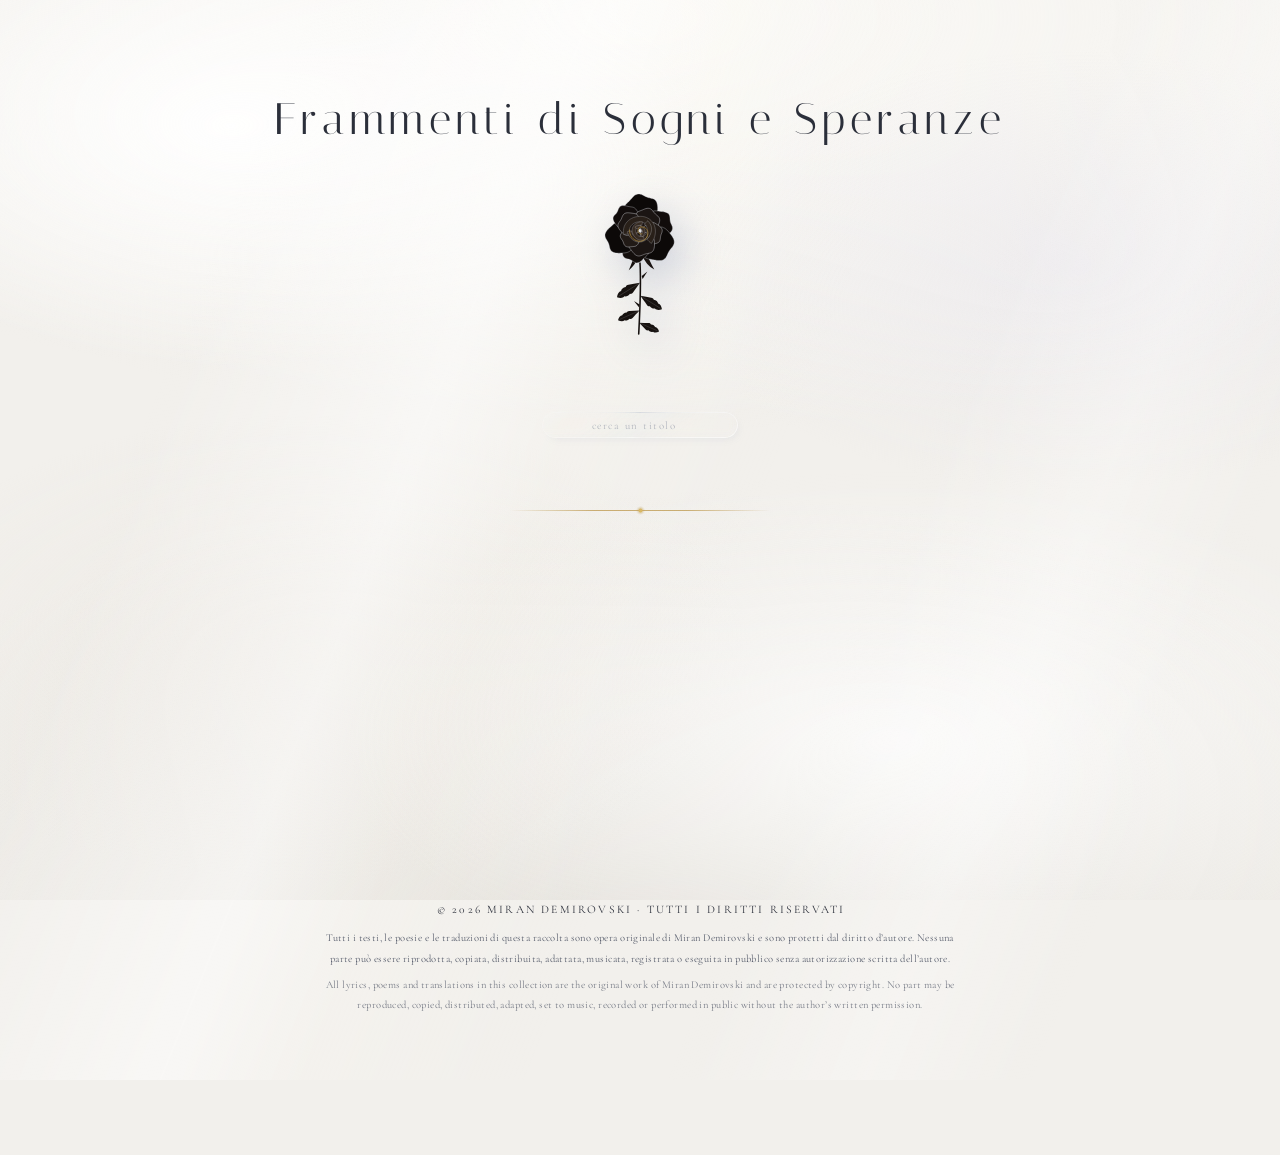
==== commit 5c953234: "Oro, remade: gold that enhances, never shouts The cracked look is gone. Instead: - the black rose's " ====
--- a/apps-script/Index.html
+++ b/apps-script/Index.html
@@ -1623,34 +1623,36 @@
 }
 
 /* =========================================================
-   ORO — kintsugi.
-   The collection as one piece of white glazed porcelain that
-   was broken and mended with gold. The black rose carries gold
-   seams; seams spread from it across the glaze; every song is
-   a shard with a gilded edge and its own golden scar. Light
-   runs along the gold now and then.
-   Everything here is under .oro, which the script sets when
-   ORO.on is true; with it off the page is exactly as before.
+   ORO — gold that enhances, never shouts.
+   Smooth, metallic, sparing. The black rose's petal edges are
+   slowly gilded; a warm light breathes behind it and a little
+   gold dust rises; the title catches gold as light passes; the
+   songs are either glass with a gilded hairline edge, or an
+   index of titles as in a precious book.
+   Everything is under .oro, set by the script when ORO.on is
+   true; with it off the page is exactly as before.
    ========================================================= */
 :root{
-  --gold:       #C39A45;
-  --gold-hi:    #F4DE9C;
-  --gold-deep:  #8C6824;
-  --gold-rgb:   195,154,69;
-  --ink-deep:   #16120F;
-  --pearl:      #F1EFEB;
-}
-
-/* ---- the glaze: a warmer, pearlier white, and silk light gliding over it ---- */
+  --gold:      #B8913F;
+  --gold-rgb:  184,145,63;
+  --ink-deep:  #17130F;
+  --pearl:     #F2F0EC;
+  --gilt-conic:
+      conic-gradient(from 200deg,
+        #8C6A26 0deg, #F3DDA0 38deg, #B8913F 92deg, #6E521C 150deg,
+        #E2C27A 214deg, #9C7731 268deg, #F6E6B4 322deg, #8C6A26 360deg);
+}
+
+/* ---- the glaze: a warm pearl, with silk light gliding slowly over it ---- */
 .oro body{ background: var(--pearl); }
 .oro body::before{
   background:
     radial-gradient(52% 38% at 18% 14%,  rgba(255,255,255,.92), transparent 70%),
-    radial-gradient(44% 34% at 84% 30%,  rgba(226,226,236,.55), transparent 72%),
+    radial-gradient(44% 34% at 84% 30%,  rgba(232,230,238,.50), transparent 72%),
     radial-gradient(58% 40% at 70% 82%,  rgba(255,255,255,.78), transparent 74%),
-    radial-gradient(48% 36% at 24% 72%,  rgba(232,228,222,.55), transparent 72%),
-    radial-gradient(120% 74% at 50% 2%,   #FAF9F6, transparent 62%),
-    radial-gradient(130% 92% at 50% 108%, #E2DFD9, transparent 58%);
+    radial-gradient(48% 36% at 24% 72%,  rgba(236,232,226,.55), transparent 72%),
+    radial-gradient(120% 74% at 50% 2%,   #FBFAF7, transparent 62%),
+    radial-gradient(130% 92% at 50% 108%, #E4E1DB, transparent 58%);
 }
 .silk{
   position: fixed;
@@ -1658,16 +1660,9 @@
   z-index: 0;
   pointer-events: none;
   background:
-    linear-gradient(112deg,
-      transparent 30%,
-      rgba(255,255,255,.55) 41%,
-      rgba(255,253,248,.22) 46%,
-      transparent 54%),
-    linear-gradient(112deg,
-      transparent 58%,
-      rgba(255,255,255,.35) 66%,
-      transparent 72%);
-  animation: silkGlide 34s ease-in-out infinite alternate;
+    linear-gradient(112deg, transparent 32%, rgba(255,255,255,.5) 42%, rgba(255,252,246,.18) 47%, transparent 55%),
+    linear-gradient(112deg, transparent 60%, rgba(255,255,255,.3) 67%, transparent 73%);
+  animation: silkGlide 36s ease-in-out infinite alternate;
   will-change: transform;
 }
 @keyframes silkGlide{
@@ -1675,81 +1670,153 @@
   to  { transform: translate3d(12%, 2%, 0); }
 }
 
-/* ---- the title catches gold, not grey, as the light passes ---- */
+/* ---- the title: ink, catching gold as the light passes along it ---- */
 @keyframes shine{
   0%, 78%, 100%{ color: var(--ink); }
   86%          { color: var(--gold); }
 }
-.oro .hero h1 .lt{ color: var(--ink-deep); }
-.oro .hero .sub, .oro .signature{ color: #6A5A44; }
-
-/* ---- gold drawn slowly, and light running along it ---- */
-.oro .kin path, .oro .seams path{ fill: none; stroke-linecap: round; stroke-linejoin: round; }
-.oro .kin .b, .oro .seams .b{ stroke: var(--gold); }
-.oro .kin .h, .oro .seams .h{ stroke: var(--gold-hi); }
-.oro .kin .run, .oro .seams .run{
-  stroke: #FFF8E2;
-  stroke-dasharray: 3 97;
-  stroke-dashoffset: 103;
+.oro .signature{ color: #6E5E48; }
+
+/* ---- the rose: its petal edges slowly gilded, a warm light behind it ---- */
+.oro .rose .gild{
+  fill: none;
+  stroke: url(#oroGilt);
+  stroke-width: 1.9;
+  stroke-linejoin: round;
   opacity: 0;
-  filter: drop-shadow(0 0 2px rgba(255,214,120,.95));
-}
-.oro .kin .run.go, .oro .seams .run.go{ animation: oroRun var(--rd, 1800ms) cubic-bezier(.45,.05,.4,1) forwards; }
-@keyframes oroRun{
-  0%  { stroke-dashoffset: 103; opacity: 0; }
-  8%  { opacity: 1; }
-  90% { opacity: 1; }
-  100%{ stroke-dashoffset: -2; opacity: 0; }
-}
-.oro .draw{ stroke-dasharray: 101; stroke-dashoffset: 101; }
-.oro .drawn .draw{ animation: oroDraw var(--dd, 3200ms) cubic-bezier(.35,.05,.25,1) var(--dl, 0ms) forwards; }
-@keyframes oroDraw{ to{ stroke-dashoffset: 0; } }
-
-/* ---- the seams spreading from the rose across the glaze ---- */
-.seams{
+  transition: opacity 2600ms ease;
+  transition-delay: calc(var(--gd, 0) * 1ms);
+}
+.oro .rose-btn.gilded .gild{ opacity: 1; }
+.oro .rose .core{ stroke: url(#oroGilt); transition: opacity 2600ms ease 1800ms; }
+.oro .rose-btn{ position: relative; }
+.oro .rose-btn::before{
+  content: "";
   position: absolute;
-  left: 0;
-  top: 0;
+  left: 50%;
+  top: 36%;
+  width: 260%;
+  aspect-ratio: 1;
+  transform: translate(-50%, -50%);
+  border-radius: 50%;
+  z-index: -1;
+  pointer-events: none;
+  background: radial-gradient(closest-side,
+      rgba(var(--gold-rgb),.22) 0%,
+      rgba(var(--gold-rgb),.08) 45%,
+      rgba(var(--gold-rgb),0)   100%);
+  opacity: 0;
+  transition: opacity 3200ms ease;
+}
+.oro .rose-btn.gilded::before{ opacity: 1; animation: oroBreath 8s ease-in-out 3.2s infinite; }
+@keyframes oroBreath{
+  0%,100%{ opacity: 1;   transform: translate(-50%, -50%) scale(1); }
+  50%    { opacity: .7;  transform: translate(-50%, -50%) scale(1.06); }
+}
+
+/* gold dust, rising slowly by the rose */
+.oro-dust{
+  position: absolute;
+  inset: 0;
   z-index: 0;
-  overflow: visible;
   pointer-events: none;
-}
-.seams .b{ stroke-width: 1.1; opacity: .8; filter: drop-shadow(0 1px 0 rgba(120,90,30,.18)); }
-.seams .h{ stroke-width: .45; opacity: .8; }
-.seams .run{ stroke-width: 2.2; }
-
-/* ---- the rose, mended ---- */
-.rose .kin .b{ stroke-width: 3.4; }
-.rose .kin .h{ stroke-width: 1.2; }
-.rose .kin .run{ stroke-width: 4.4; }
-
-/* ---- the songs: shards of glazed porcelain with gilded edges ---- */
-.oro .grid{ gap: clamp(12px, 1.7vw, 18px); }
-.oro .grid > li{ filter: drop-shadow(5px 8px 9px rgba(120,110,96,.20)) drop-shadow(1px 2px 1px rgba(120,110,96,.14)); }
-.oro .pane{
-  border-radius: 0;
-  clip-path: var(--shard);
+  overflow: hidden;
+}
+.oro-dust i{
+  position: absolute;
+  left: var(--x);
+  top: var(--y);
+  width: var(--s);
+  height: var(--s);
+  border-radius: 50%;
+  background: radial-gradient(circle, #FFF4D2 0%, rgba(232,196,110,.9) 35%, rgba(200,160,70,0) 70%);
+  opacity: 0;
+  animation: oroMote var(--d) ease-in-out var(--dl) infinite;
+}
+@keyframes oroMote{
+  0%  { opacity: 0;   transform: translate3d(0, 0, 0); }
+  20% { opacity: .9; }
+  60% { opacity: .5; }
+  100%{ opacity: 0;   transform: translate3d(var(--dx), -90px, 0); }
+}
+
+/* ---- quieter gold around the page ---- */
+.oro .rule{
+  height: 9px;
   background:
-    radial-gradient(120% 90% at 22% 12%, rgba(255,255,255,.98), rgba(255,255,255,0) 60%),
-    linear-gradient(158deg, #FBFAF8 0%, #F2F0EC 48%, #E9E6E1 100%);
+    radial-gradient(circle, #D9B866 0 1.6px, rgba(var(--gold-rgb),.28) 2.4px, transparent 4.5px) center / 9px 9px no-repeat,
+    linear-gradient(90deg, transparent, rgba(var(--gold-rgb),.7) 32%, rgba(var(--gold-rgb),.7) 68%, transparent) center / 100% 1px no-repeat;
+  box-shadow: none;
+}
+.oro .pager .count, .oro .foot{ color: #9A7B42; }
+.oro .pager button{ color: #8C6A26; }
+
+/* ---- the songs, first way: glass with a gilded hairline edge ---- */
+.oro-glass .pane{
+  background:
+    linear-gradient(146deg,
+      rgba(255,255,255,.34) 0%,
+      rgba(255,255,255,.06) 26%,
+      rgba(246,236,214,.12) 54%,
+      rgba(255,255,255,.02) 76%,
+      rgba(255,255,255,.2)  100%);
+}
+.oro-glass .pane::before{ background: var(--gilt-conic); padding: 1px; opacity: .72; transition: opacity 600ms ease; }
+.oro-glass .pane:hover::before{ opacity: 1; }
+.oro-glass .pane::after{ background: linear-gradient(90deg, transparent, rgba(255,240,204,.8), transparent); }
+.oro-glass .pane .facet{ box-shadow: inset 1px 1px 0 rgba(255,255,255,.75), inset -1px -1px 0 rgba(var(--gold-rgb),.12); }
+
+/* ---- the songs, second way: an index, as in a precious book ---- */
+.oro-index .grid{
+  grid-template-columns: repeat(auto-fill, minmax(230px, 1fr));
+  gap: 4px clamp(18px, 3vw, 40px);
+  max-width: 980px;
+  margin: 0 auto;
+}
+.oro-index .pane{
+  min-height: 0;
+  padding: 15px 8px 14px;
+  background: none;
   -webkit-backdrop-filter: none;
           backdrop-filter: none;
   box-shadow: none;
-  min-height: 112px;
-  padding: 20px 14px 18px;
-}
-.oro .pane:hover{ box-shadow: none; }
-.oro .pane::before, .oro .pane .facet{ display: none; }
-.oro .pane .t{
-  color: var(--ink-deep);
-  font-weight: 600;
-  text-shadow: 0 1px 0 rgba(255,255,255,.95), 0 -1px 0 rgba(60,46,30,.10);
-}
-.oro .pane .lg{
+  border-radius: 0;
+  overflow: visible;
+}
+.oro-index .pane:hover{ transform: none; box-shadow: none; }
+.oro-index .pane::before, .oro-index .pane::after, .oro-index .pane .facet, .oro-index .pane .glint{ display: none; }
+.oro-index .pane .t{
+  font-size: clamp(.92rem, 1.7vw, 1.02rem);
+  font-weight: 500;
+  letter-spacing: .15em;
+  text-shadow: 0 1px 0 rgba(255,255,255,.9);
+  transition: letter-spacing 700ms var(--ease), color 500ms ease;
+}
+.oro-index .pane .t::after{
+  content: "";
+  display: block;
+  width: 26px;
+  height: 1px;
+  margin: 9px auto 0;
+  background: linear-gradient(90deg, transparent, var(--gold), transparent);
+  transition: width 700ms var(--ease), opacity 500ms ease;
+  opacity: .55;
+}
+.oro-index .pane:hover .t, .oro-index .pane:focus-visible .t{ letter-spacing: .2em; color: #000; }
+.oro-index .pane:hover .t::after, .oro-index .pane:focus-visible .t::after{ width: 70%; opacity: 1; }
+.oro-index .pane:focus-visible{ outline: none; }
+@media (max-width: 420px){
+  .oro-index .grid{ grid-template-columns: 1fr; gap: 0; }
+  .oro-index .pane{ min-height: 0; padding: 13px 8px 12px; }
+}
+
+/* titles in ink, the language in small gold letters (ORO.ink) */
+.oro-ink .pane .t{ color: var(--ink-deep); }
+.oro-ink .pane .lg{
   position: relative;
   z-index: 1;
   display: block;
-  margin-top: 7px;
+  margin-top: 6px;
   font-size: .5rem;
   font-weight: 600;
   letter-spacing: .34em;
@@ -1757,66 +1824,9 @@
   text-transform: uppercase;
   color: #A3803C;
 }
-.oro .pane .kin{
-  position: absolute;
-  inset: 0;
-  width: 100%;
-  height: 100%;
-  z-index: 0;
-  overflow: visible;
-  pointer-events: none;
-}
-.oro .pane .kin .rim{ stroke-width: 2.6; }
-.oro .pane .kin .b{ stroke-width: 1.5; }
-.oro .pane .kin .h{ stroke-width: .5; opacity: .85; }
-.oro .pane .kin .run{ stroke-width: 2.6; }
-.oro .pane:hover .kin .rim, .oro .pane:focus-visible .kin .rim{ stroke: #D8B25C; }
-.oro .pane:focus-visible{ outline: none; }
-.oro .pane:focus-visible .kin .rim{ stroke-width: 4; }
-
-/* ---- the quieter gold around the page ---- */
-.oro .rule{
-  height: 9px;
-  background:
-    radial-gradient(circle, var(--gold) 0 1.8px, rgba(var(--gold-rgb),.3) 2.6px, transparent 4.5px) center / 9px 9px no-repeat,
-    linear-gradient(90deg, transparent, rgba(var(--gold-rgb),.75) 30%, rgba(var(--gold-rgb),.75) 70%, transparent) center / 100% 1px no-repeat;
-  box-shadow: none;
-}
-.oro .pager button{ color: var(--gold-deep); box-shadow: var(--lift-rest), inset 0 0 0 1px rgba(var(--gold-rgb),.45); }
-.oro .pager .count, .oro .foot{ color: #9C7C40; }
-.oro .search input:focus{ box-shadow: var(--lift-rest), inset 0 0 0 1px rgba(var(--gold-rgb),.5); }
-
-/* ---- the open song, in gold ---- */
-.oro .sheet::after{
-  background:
-    conic-gradient(from var(--rimA) at 50% 50%,
-      rgba(255,250,236,1)       0deg,
-      rgba(var(--gold-rgb),.55) 64deg,
-      rgba(140,104,36,.55)    148deg,
-      rgba(var(--gold-rgb),.35) 196deg,
-      rgba(255,246,222,.98)   238deg,
-      rgba(var(--gold-rgb),.5)  312deg,
-      rgba(255,250,236,1)     360deg);
-}
-.oro.oro-ink .sheet-head h2{ color: var(--ink-deep); }
-.oro.oro-ink .sheet-next{ color: var(--ink-deep); }
-.oro .title-shine{
-  background: linear-gradient(105deg,
-      transparent 0%, transparent 40%,
-      rgba(214,170,80,0)    42%,
-      rgba(236,196,104,.95) 47%,
-      rgba(255,244,210,1)   50%,
-      rgba(236,196,104,.95) 53%,
-      rgba(214,170,80,0)    58%,
-      transparent 60%, transparent 100%) no-repeat;
-  background-size: 300% 100%;
-  background-position: 100% 0;
-  -webkit-background-clip: text;
-          background-clip: text;
-}
-.oro .close{ color: var(--gold-deep); }
-
-/* the open song sits in the same warm pearl as the page */
+.oro-ink.oro-index .pane .lg{ margin-top: 7px; opacity: .85; }
+
+/* ---- the open song, in warm pearl and gold ---- */
 .oro .veil{
   background:
     radial-gradient(125% 95% at 50% 44%,
@@ -1834,13 +1844,38 @@
       rgba(255,255,255,.10) 78%,
       rgba(255,252,246,.22) 100%);
 }
+.oro .sheet::after{
+  background:
+    conic-gradient(from var(--rimA) at 50% 50%,
+      rgba(255,250,236,1)       0deg,
+      rgba(var(--gold-rgb),.55) 64deg,
+      rgba(120,90,30,.5)      148deg,
+      rgba(var(--gold-rgb),.35) 196deg,
+      rgba(255,246,222,.98)   238deg,
+      rgba(var(--gold-rgb),.5)  312deg,
+      rgba(255,250,236,1)     360deg);
+}
+.oro-ink .sheet-head h2, .oro-ink .sheet-next{ color: var(--ink-deep); }
+.oro .title-shine{
+  background: linear-gradient(105deg,
+      transparent 0%, transparent 40%,
+      rgba(214,170,80,0)    42%,
+      rgba(232,194,110,.95) 47%,
+      rgba(255,244,212,1)   50%,
+      rgba(232,194,110,.95) 53%,
+      rgba(214,170,80,0)    58%,
+      transparent 60%, transparent 100%) no-repeat;
+  background-size: 300% 100%;
+  background-position: 100% 0;
+  -webkit-background-clip: text;
+          background-clip: text;
+}
+.oro .close{ color: #8C6A26; }
 
 @media (prefers-reduced-motion: reduce){
-  .silk{ animation: none; }
-  .oro .draw{ stroke-dashoffset: 0; }
-  .oro .kin .run, .oro .seams .run{ display: none; }
-}
-
+  .silk, .oro-dust{ display: none; }
+  .oro .rose-btn.gilded::before{ animation: none; }
+}
 </style>
 </head>
 <body>
@@ -6319,11 +6354,7 @@
   }
   if (roseBtn.classList.contains("bud")) bloom();
   setTimeout(startPetals, 1300);
-  if (ORO.on) setTimeout(function (){
-    const kin = roseBtn.querySelector(".kin");
-    if (kin) kin.classList.add("drawn");
-    if (seamSvg) seamSvg.classList.add("drawn");
-  }, 1500);
+  if (ORO.on) setTimeout(oroBegin, 1400);
 }
 
 function showRose(){ roseSvg.style.opacity = ""; }
@@ -6541,247 +6572,107 @@
 }
 
 
-/* ---------------- ORO: kintsugi, the gold that mends ---------------- */
+/* ---------------- ORO: gold that enhances, never shouts ---------------- */
 
 const ORO = {
-  on:   true,    /* the whole golden look; false brings back the page as it was */
-  ink:  true     /* song titles in ink, the language in small gold letters; false keeps the language colours */
+  on:    true,      /* the golden look; false brings back the page exactly as it was */
+  cards: "glass",   /* the songs: "glass" (glass with a gilded edge) or "index" (titles, as in a book) */
+  ink:   true       /* titles in ink with the language in small gold letters; false keeps the language colours */
 };
-const GOLD_RGB = "195,154,69";
+const GOLD_RGB = "184,145,63";
 const SVGNS = "http:\/\/www.w3.org\/2000\/svg";
 
 if (ORO.on){
-  document.documentElement.classList.add("oro");
-  if (ORO.ink) document.documentElement.classList.add("oro-ink");
+  const root = document.documentElement;
+  root.classList.add("oro", ORO.cards === "index" ? "oro-index" : "oro-glass");
+  if (ORO.ink) root.classList.add("oro-ink");
   const silk = document.createElement("div");
   silk.className = "silk";
   silk.setAttribute("aria-hidden", "true");
   document.body.insertBefore(silk, document.body.firstChild);
 }
 
-/* a small seeded random, so a song's shard and scar are the same every visit */
-function oroRand(seed){
-  let s = seed >>> 0 || 1;
-  return function (){ s = (s + 0x6D2B79F5) | 0; let t = Math.imul(s ^ (s >>> 15), 1 | s);
-    t = (t + Math.imul(t ^ (t >>> 7), 61 | t)) ^ t; return ((t ^ (t >>> 14)) >>> 0) / 4294967296; };
-}
-function oroHash(str){
-  let h = 2166136261;
-  for (let i = 0; i < str.length; i++){ h ^= str.charCodeAt(i); h = Math.imul(h, 16777619); }
-  return h >>> 0;
-}
-
-/* a jagged line, as a crack runs: from a to b in a few uneven steps */
-function oroCrack(r, x0, y0, x1, y1, steps, wob){
-  const pts = [[x0, y0]];
-  const dx = x1 - x0, dy = y1 - y0, L = Math.hypot(dx, dy) || 1;
-  const nx = -dy / L, ny = dx / L;
-  for (let i = 1; i < steps; i++){
-    const f = i / steps + (r() - .5) * .5 / steps;
-    const off = (r() - .5) * 2 * wob;
-    pts.push([x0 + dx * f + nx * off, y0 + dy * f + ny * off]);
-  }
-  pts.push([x1, y1]);
-  return pts;
-}
-function oroD(pts){
-  return pts.map(function (p, i){ return (i ? "L" : "M") + p[0].toFixed(2) + "," + p[1].toFixed(2); }).join(" ");
-}
-
-/* one golden line: the gold, a finer highlight on it, and a hidden runner for the light */
-function oroLine(parent, d, opt){
-  const o = opt || {};
-  const make = function (cls){
-    const p = document.createElementNS(SVGNS, "path");
-    p.setAttribute("d", d);
-    p.setAttribute("pathLength", "100");
-    p.setAttribute("class", cls);
-    if (o.scale === false) p.setAttribute("vector-effect", "non-scaling-stroke");
-    if (o.dd) p.style.setProperty("--dd", o.dd + "ms");
-    if (o.dl) p.style.setProperty("--dl", o.dl + "ms");
-    parent.appendChild(p);
-    return p;
-  };
-  make("b draw" + (o.cls ? " " + o.cls : ""));
-  make("h draw");
-  return make("run");
-}
-
-/* the light running along a golden line, once */
-function oroRun(path, ms){
-  if (!path || SLOW) return;
-  path.classList.remove("go");
-  void path.getBoundingClientRect();
-  path.style.setProperty("--rd", (ms || 1800) + "ms");
-  path.classList.add("go");
-}
-
-/* ---- the rose, mended: seams across its head, drawn once it has opened ---- */
-let roseRuns = [];
+/* the rose's gilding: a metallic gradient, slowly moving, and a gold copy of
+   every petal's edge that fades in, outer petals first */
 (function (){
   if (!ORO.on) return;
-  const head = roseBtn.querySelector(".head");
-  if (!head) return;
-  const g = document.createElementNS(SVGNS, "g");
-  g.setAttribute("class", "kin");
-  const r = oroRand(7);
-  const cx = 120, cy = 92;
-  const ends = [[-2.5, 46], [-.6, 44], [1.1, 42], [2.4, 40]];
-  for (const e of ends){
-    const a = e[0] + (r() - .5) * .3;
-    const pts = oroCrack(r, cx + Math.cos(a) * 5, cy + Math.sin(a) * 5,
-                            cx + Math.cos(a) * e[1], cy + Math.sin(a) * e[1], 5, 4);
-    roseRuns.push(oroLine(g, oroD(pts), { dd: 2600, dl: 300 + roseRuns.length * 450 }));
-    if (r() < .6){
-      const k = 2 + ((r() * 2) | 0), p = pts[k], b = a + (r() < .5 ? -.8 : .8);
-      oroLine(g, oroD(oroCrack(r, p[0], p[1], p[0] + Math.cos(b) * 16, p[1] + Math.sin(b) * 16, 3, 2.5)),
-              { dd: 1600, dl: 1800 + roseRuns.length * 450 });
-    }
-  }
-  head.appendChild(g);
+  const svg = roseBtn.querySelector("svg.rose");
+  if (!svg) return;
+  let defs = svg.querySelector("defs");
+  if (!defs){ defs = document.createElementNS(SVGNS, "defs"); svg.insertBefore(defs, svg.firstChild); }
+  const g = document.createElementNS(SVGNS, "linearGradient");
+  g.setAttribute("id", "oroGilt");
+  g.setAttribute("gradientUnits", "userSpaceOnUse");
+  g.setAttribute("x1", "70"); g.setAttribute("y1", "30");
+  g.setAttribute("x2", "170"); g.setAttribute("y2", "150");
+  g.setAttribute("spreadMethod", "reflect");
+  [["0", "#7A5A1E"], [".22", "#C9A04B"], [".4", "#F6E3A8"], [".55", "#B8913F"], [".75", "#8C6A26"], ["1", "#E8CC86"]]
+    .forEach(function (s){
+      const st = document.createElementNS(SVGNS, "stop");
+      st.setAttribute("offset", s[0]); st.setAttribute("stop-color", s[1]);
+      g.appendChild(st);
+    });
+  if (!SLOW){
+    const an = document.createElementNS(SVGNS, "animateTransform");
+    an.setAttribute("attributeName", "gradientTransform");
+    an.setAttribute("type", "translate");
+    an.setAttribute("values", "-40 -40; 40 40; -40 -40");
+    an.setAttribute("dur", "12s");
+    an.setAttribute("repeatCount", "indefinite");
+    g.appendChild(an);
+  }
+  defs.appendChild(g);
+
+  const petals = svg.querySelectorAll(".head .petal");
+  for (let k = 0; k < petals.length; k++){
+    const p = petals[k];
+    const c = p.cloneNode(false);
+    c.setAttribute("class", "petal gild");
+    c.removeAttribute("fill");
+    c.removeAttribute("stroke");
+    c.removeAttribute("stroke-width");
+    const ring = k < 6 ? 0 : k < 11 ? 1 : 2;
+    c.style.setProperty("--gd", String(ring * 700 + (k % 6) * 160));
+    p.parentNode.insertBefore(c, p.nextSibling);
+  }
 })();
 
-/* ---- the seams spreading out from the rose across the glaze ---- */
-let seamRuns = [], seamSvg = null;
-function oroSeams(){
-  if (!ORO.on || !heroEl) return;
-  const hr = heroEl.getBoundingClientRect(), rr = roseSvg.getBoundingClientRect();
-  if (!hr.width || !rr.width) return;
-  const W = hr.width, H = hr.height + 40;
-  const ox = rr.left - hr.left + rr.width / 2, oy = rr.top - hr.top + rr.height * .27;
-  const narrow = innerWidth < 560;
-  const h1 = document.getElementById("title");
-  const top = h1 ? h1.getBoundingClientRect().bottom - hr.top + 14 : 0;
-
-  const svg = document.createElementNS(SVGNS, "svg");
-  svg.setAttribute("class", "seams");
-  svg.setAttribute("aria-hidden", "true");
-  svg.setAttribute("width", W);
-  svg.setAttribute("height", H);
-  svg.setAttribute("viewBox", "0 0 " + W + " " + H);
-  const rx = W * (narrow ? .5 : .44), ry = Math.max(60, hr.height - oy);
-  const m = "radial-gradient(" + rx + "px " + ry + "px at " + ox + "px " + oy + "px, #000 0%, #000 30%, transparent 100%)";
-  svg.style.webkitMaskImage = m;
-  svg.style.maskImage = m;
-
-  const r = oroRand(11 + Math.round(W / 50));
-  const n = narrow ? 4 : 6;
-  seamRuns = [];
+/* gold dust by the rose: a few motes, rising slowly, never many */
+(function (){
+  if (!ORO.on || SLOW || !heroEl) return;
+  const d = document.createElement("div");
+  d.className = "oro-dust";
+  d.setAttribute("aria-hidden", "true");
+  const n = innerWidth < 560 ? 9 : 14;
   for (let i = 0; i < n; i++){
-    /* out to the two sides of the rose, a little up or down; never up
-       through the title, never straight down over the search */
-    const left = i % 2 === 1, k = Math.floor(i / 2) / Math.max(1, Math.ceil(n / 2) - 1);
-    const tilt = -.18 + k * .8 + (r() - .5) * .2;
-    const a = left ? Math.PI - tilt : tilt;
-    const len = W * (narrow ? .42 : .3) * (.75 + r() * .45);
-    const x1 = ox + Math.cos(a) * len, y1 = oy + Math.sin(a) * len * .9;
-    const pts = oroCrack(r, ox + Math.cos(a) * rr.width * .35, oy + Math.sin(a) * rr.width * .35, x1, y1, 9, len * .05);
-    /* the gold stays below the title */
-    for (const p of pts) p[1] = Math.max(p[1], top);
-    seamRuns.push(oroLine(svg, oroD(pts), { dd: 5200 + r() * 2400, dl: 600 + i * 380 }));
-    for (let b = 0; b < 1; b++){
-      if (r() < .45){
-        const k = 3 + ((r() * 4) | 0), p = pts[k], ba = a + (r() < .5 ? -1 : 1) * (.5 + r() * .5);
-        const bl = len * (.18 + r() * .2);
-        const bp = oroCrack(r, p[0], p[1], p[0] + Math.cos(ba) * bl, p[1] + Math.sin(ba) * bl, 4, bl * .06);
-        for (const q of bp) q[1] = Math.max(q[1], top);
-        oroLine(svg, oroD(bp),
-                { dd: 2600 + r() * 1200, dl: 2600 + i * 380 + b * 500 });
-      }
-    }
-  }
-  const was = seamSvg && seamSvg.classList.contains("drawn");
-  if (seamSvg) seamSvg.remove();
-  seamSvg = svg;
-  heroEl.insertBefore(svg, heroEl.firstChild);
-  if (was) svg.classList.add("drawn");
-}
-
-/* ---- every song a shard: its outline and its scar come from its title ---- */
+    const m = document.createElement("i");
+    m.style.setProperty("--x", (50 + (Math.random() - .5) * 34).toFixed(1) + "%");
+    m.style.setProperty("--y", (38 + Math.random() * 34).toFixed(1) + "%");
+    m.style.setProperty("--s", (2.5 + Math.random() * 3.5).toFixed(1) + "px");
+    m.style.setProperty("--d", (6 + Math.random() * 6).toFixed(2) + "s");
+    m.style.setProperty("--dl", (2.5 + Math.random() * 8).toFixed(2) + "s");
+    m.style.setProperty("--dx", ((Math.random() - .5) * 60).toFixed(0) + "px");
+    d.appendChild(m);
+  }
+  heroEl.insertBefore(d, heroEl.firstChild);
+})();
+
+/* the gilding begins once the rose has opened */
+function oroBegin(){
+  if (ORO.on) roseBtn.classList.add("gilded");
+}
+
+/* each song: the language, in small gold letters under its title */
 function oroPane(b){
-  if (!ORO.on || b._oro) return;
+  if (!ORO.on || !ORO.ink || b._oro) return;
   b._oro = true;
-  const t = b.querySelector(".t");
-  const title = t ? t.textContent : "";
-  const r = oroRand(oroHash(title));
-
-  /* the outline: each corner a little chipped, sometimes one edge broken inwards */
-  const c = function (){ return 1 + r() * 6; };
-  const pts = [[c(), c()], [100 - c(), c()], [100 - c(), 100 - c()], [c(), 100 - c()]];
-  if (r() < .45){
-    const e = (r() * 4) | 0, f = .3 + r() * .4, a = pts[e], z = pts[(e + 1) % 4];
-    const mid = [a[0] + (z[0] - a[0]) * f, a[1] + (z[1] - a[1]) * f];
-    const inward = 2 + r() * 4;
-    if (e === 0) mid[1] += inward; else if (e === 1) mid[0] -= inward;
-    else if (e === 2) mid[1] -= inward; else mid[0] += inward;
-    pts.splice(e + 1, 0, mid);
-  }
-  b.style.setProperty("--shard", "polygon(" + pts.map(function (p){ return p[0].toFixed(1) + "% " + p[1].toFixed(1) + "%"; }).join(",") + ")");
-
-  const svg = document.createElementNS(SVGNS, "svg");
-  svg.setAttribute("class", "kin");
-  svg.setAttribute("viewBox", "0 0 100 100");
-  svg.setAttribute("preserveAspectRatio", "none");
-  svg.setAttribute("aria-hidden", "true");
-  const delay = 200 + (parseFloat(b.style.getPropertyValue("--i")) || 0) * 40;
-  oroLine(svg, "M" + pts.map(function (p){ return p[0].toFixed(1) + "," + p[1].toFixed(1); }).join(" L") + " Z",
-          { scale: false, cls: "rim", dd: 2400, dl: delay });
-
-  /* the scar: from one edge across to another, sometimes with a branch */
-  const side = function (s){
-    const u = .15 + r() * .7;
-    return s === 0 ? [u * 100, 0] : s === 1 ? [100, u * 100] : s === 2 ? [u * 100, 100] : [0, u * 100];
-  };
-  /* from one edge to the next, near the corner they share */
-  const corner = (r() * 4) | 0;
-  const near = function (s, fromEnd){
-    const u = (.12 + r() * .4) * 100;
-    const v = fromEnd ? 100 - u : u;
-    return s === 0 ? [v, 0] : s === 1 ? [100, v] : s === 2 ? [v, 100] : [0, v];
-  };
-  const s0 = corner, s1 = (corner + 1) % 4;
-  /* corner 0 joins top and right, 1 right and bottom, 2 bottom and left, 3 left and top */
-  const A = near(s0, corner === 0 || corner === 1), B = near(s1, corner === 1 || corner === 2);
-  const crack = oroCrack(r, A[0], A[1], B[0], B[1], 4, 4);
-  b._run = oroLine(svg, oroD(crack), { scale: false, dd: 1800, dl: delay + 700 });
-  if (r() < .35){
-    const p = crack[2], fx = p[0] + (50 - p[0]) * .35, fy = p[1] + (50 - p[1]) * .35;
-    oroLine(svg, oroD(oroCrack(r, p[0], p[1], fx, fy, 2, 3)), { scale: false, dd: 900, dl: delay + 1500 });
-  }
-  b.insertBefore(svg, b.firstChild);
-
-  if (ORO.ink){
-    const lg = document.createElement("span");
-    lg.className = "lg";
-    lg.textContent = LANG_NAME[b.dataset.lang] || "";
-    b.appendChild(lg);
-  }
-  requestAnimationFrame(function (){ b.classList.add("drawn"); });
-  b.addEventListener("pointerenter", function (){ oroRun(b._run, 1300); });
-}
-
-/* ---- now and then, light runs along the gold ---- */
-function oroGlint(){
-  if (document.hidden || !veil.hidden) return;
-  const pool = [];
-  if (seamSvg && heroSeen && seamSvg.classList.contains("drawn")) pool.push.apply(pool, seamRuns);
-  if (introDone && heroSeen) pool.push.apply(pool, roseRuns);
-  litPanes.forEach(function (p){ if (p._run) pool.push(p._run); });
-  if (pool.length) oroRun(pool[(Math.random() * pool.length) | 0], 1500 + Math.random() * 1200);
-}
-
-if (ORO.on){
-  oroSeams();
-  let seamTimer = 0, lastW = innerWidth;
-  window.addEventListener("resize", function (){
-    if (Math.abs(innerWidth - lastW) < 40) return;
-    lastW = innerWidth;
-    clearTimeout(seamTimer);
-    seamTimer = setTimeout(oroSeams, 300);
-  });
-  grid.querySelectorAll(".pane").forEach(oroPane);
-  if (!SLOW) setInterval(oroGlint, 2600);
-}
+  const lg = document.createElement("span");
+  lg.className = "lg";
+  lg.textContent = LANG_NAME[b.dataset.lang] || "";
+  b.appendChild(lg);
+}
+
+if (ORO.on) grid.querySelectorAll(".pane").forEach(oroPane);
 
 wonderReady = true;
 queueLight();
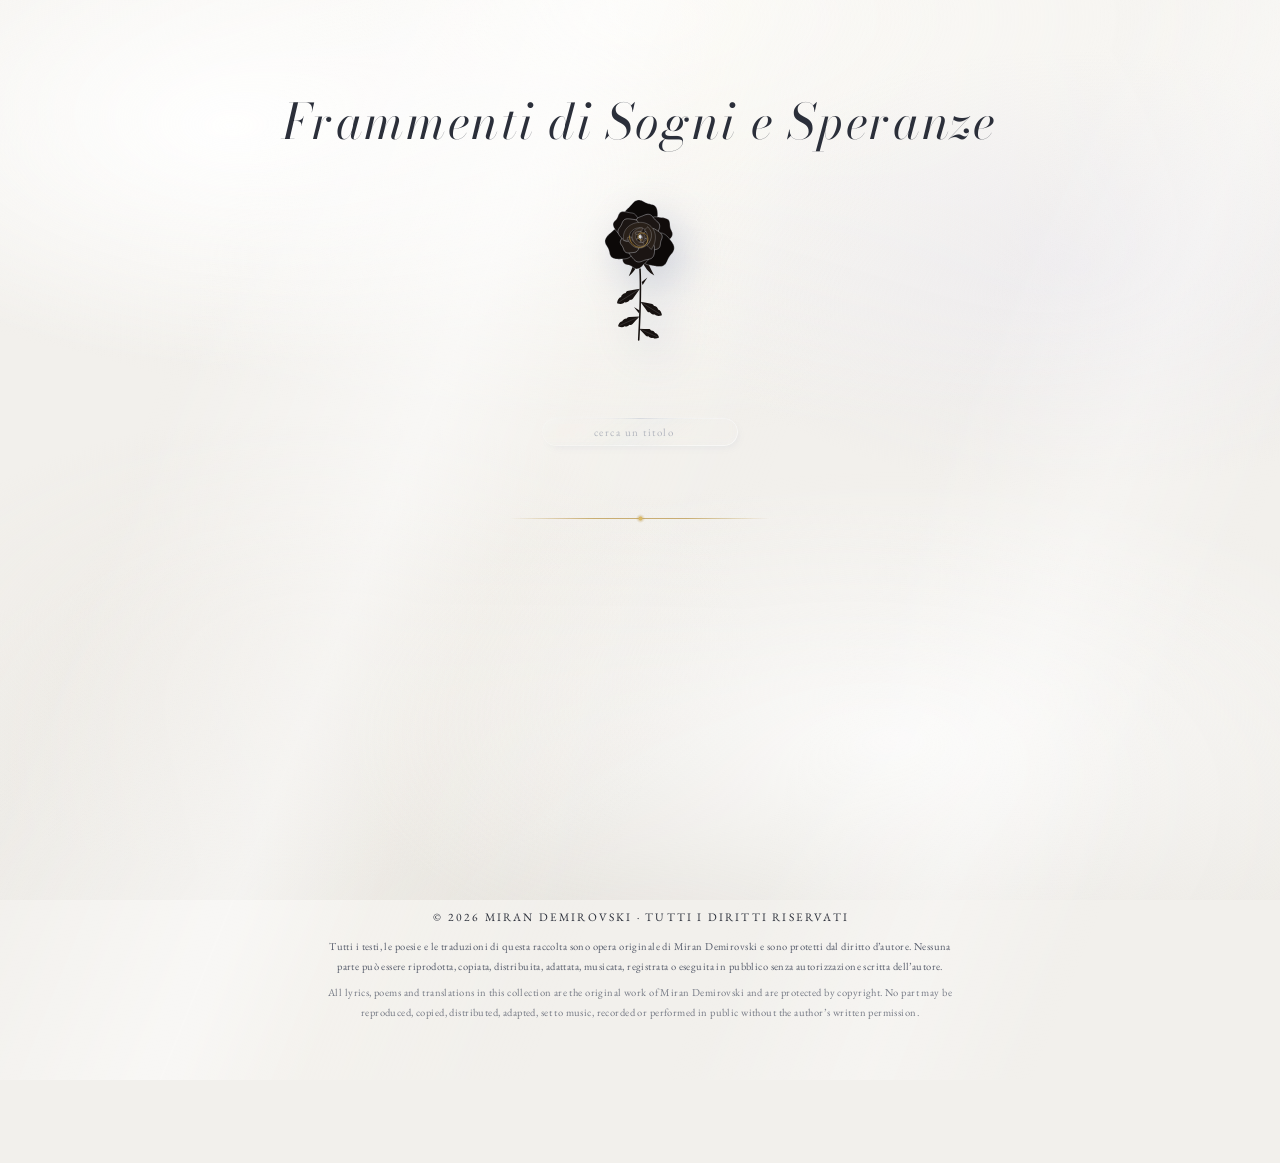
==== commit 379c597c: "Indice as the default, and new type throughout - The songs are shown as an index, as in a precious b" ====
--- a/apps-script/Index.html
+++ b/apps-script/Index.html
@@ -7,7 +7,7 @@
 <title>Frammenti di Sogni e Speranze</title>
 <link rel="preconnect" href="https://fonts.googleapis.com">
 <link rel="preconnect" href="https://fonts.gstatic.com" crossorigin>
-<link rel="stylesheet" href="https://fonts.googleapis.com/css2?family=Cormorant&#43;Garamond:ital,wght@0,300;0,400;0,500;0,600;1,300;1,400&amp;family=Italiana&amp;display=swap">
+<link rel="stylesheet" href="https://fonts.googleapis.com/css2?family=Cormorant&#43;Garamond:ital,wght@0,300;0,400;0,500;0,600;1,300;1,400;1,500&amp;family=Italiana&amp;family=Cinzel:wght@400;500;600&amp;family=EB&#43;Garamond:ital,wght@0,400;0,500;0,600;1,400;1,500&amp;family=Bodoni&#43;Moda:ital,opsz,wght@0,6..96,400..600;1,6..96,400..600&amp;display=swap">
 
 <style>
  
@@ -1871,6 +1871,68 @@
           background-clip: text;
 }
 .oro .close{ color: #8C6A26; }
+
+/* ---- type: one family for the page title, one for the song titles, one
+   for the lyrics (ORO.type). "classico": Bodoni Moda, Cinzel, EB Garamond.
+   "romantico": Cormorant italic, Cinzel, Cormorant italic. ---- */
+.oro-type-classico{
+  --f-display: "Bodoni Moda", "Cormorant Garamond", Garamond, serif;
+  --f-display-style: italic;
+  --f-display-space: .035em;
+  --f-title: Cinzel, "Cormorant Garamond", Garamond, serif;
+  --f-lyric: "EB Garamond", Garamond, "Times New Roman", serif;
+  --f-lyric-style: normal;
+  --f-lyric-weight: 500;
+  --f-lyric-size: clamp(1.06rem, 3.1vw, 1.27rem);
+  --f-ui: "EB Garamond", Garamond, serif;
+}
+.oro-type-romantico{
+  --f-display: "Cormorant Garamond", Garamond, serif;
+  --f-display-style: italic;
+  --f-display-space: .05em;
+  --f-title: Cinzel, "Cormorant Garamond", Garamond, serif;
+  --f-lyric: "Cormorant Garamond", Garamond, serif;
+  --f-lyric-style: italic;
+  --f-lyric-weight: 500;
+  --f-lyric-size: clamp(1.16rem, 3.4vw, 1.42rem);
+  --f-ui: "Cormorant Garamond", Garamond, serif;
+}
+.oro-type body{ font-family: var(--f-ui); }
+.oro-type .hero h1{
+  font-family: var(--f-display);
+  font-style: var(--f-display-style);
+  font-weight: 400;
+  letter-spacing: var(--f-display-space);
+  font-size: clamp(1.15rem, 5.6vw, 3.05rem);
+}
+.oro-type .signature{ font-family: var(--f-title); font-weight: 400; font-size: clamp(.7rem, 2.2vw, .86rem); }
+.oro-type .pane .t{
+  font-family: var(--f-title);
+  font-weight: 500;
+  letter-spacing: .12em;
+}
+.oro-type.oro-index .pane .t{ font-size: clamp(.9rem, 1.6vw, 1rem); }
+.oro-type.oro-index .pane:hover .t, .oro-type.oro-index .pane:focus-visible .t{ letter-spacing: .16em; }
+.oro-type .pane .lg{ font-family: var(--f-title); font-weight: 500; font-size: .5rem; letter-spacing: .3em; text-indent: .3em; }
+.oro-type .sheet-head h2,
+.oro-type .title-shine,
+.oro-type .title-flight{
+  font-family: var(--f-title);
+  font-weight: 500;
+  letter-spacing: .12em;
+  -webkit-text-stroke: 0;
+}
+.oro-type .sheet-next .sn-t{ font-family: var(--f-title); font-weight: 500; letter-spacing: .12em; }
+.oro-type .lyrics{
+  font-family: var(--f-lyric);
+  font-style: var(--f-lyric-style);
+  font-weight: var(--f-lyric-weight);
+  font-size: var(--f-lyric-size);
+  -webkit-text-stroke: .12px #161b27;
+  letter-spacing: .005em;
+}
+.oro-type .dedica{ font-family: var(--f-display); font-style: italic; letter-spacing: .08em; text-indent: .08em; }
+.oro-type .search input{ font-family: var(--f-ui); }
 
 @media (prefers-reduced-motion: reduce){
   .silk, .oro-dust{ display: none; }
@@ -2147,6 +2209,28 @@
 
  
 const THEME_OVERRIDE = {};
+
+/* THE LOOK. Gold, the way the songs are shown, and the type.
+     on     true: the gold look. false: the page exactly as it was before.
+     cards  "index": the titles alone, as the index of a book.
+            "glass": glass cards with a gilded edge.
+     ink    true: titles in ink, the language in small gold letters.
+            false: titles in the language colours.
+     type   "classico": Bodoni Moda, Cinzel and EB Garamond.
+            "romantico": Cormorant italic, Cinzel and Cormorant italic.
+            "": the type as it was before. */
+const ORO = {
+  on:    true,
+  cards: "index",
+  ink:   true,
+  type:  "classico"
+};
+if (ORO.on){
+  const root = document.documentElement;
+  root.classList.add("oro", ORO.cards === "glass" ? "oro-glass" : "oro-index");
+  if (ORO.ink) root.classList.add("oro-ink");
+  if (ORO.type) root.classList.add("oro-type", "oro-type-" + ORO.type);
+}
 
 
 
@@ -5681,7 +5765,7 @@
     wd.className = "wd";
     for (const ch of w){
       const sp = document.createElement("span");
-      const bar = (ch === "\u0111" || ch === "\u0110");
+      const bar = (ch === "\u0111" || ch === "\u0110") && !document.documentElement.classList.contains("oro-type");
       sp.className = bar ? "lt dbar" : "lt";
       sp.style.setProperty("--k", k++);
       sp.textContent = bar ? (ch === "\u0111" ? "d" : "D") : ch;
@@ -6574,18 +6658,10 @@
 
 /* ---------------- ORO: gold that enhances, never shouts ---------------- */
 
-const ORO = {
-  on:    true,      /* the golden look; false brings back the page exactly as it was */
-  cards: "glass",   /* the songs: "glass" (glass with a gilded edge) or "index" (titles, as in a book) */
-  ink:   true       /* titles in ink with the language in small gold letters; false keeps the language colours */
-};
 const GOLD_RGB = "184,145,63";
 const SVGNS = "http:\/\/www.w3.org\/2000\/svg";
 
 if (ORO.on){
-  const root = document.documentElement;
-  root.classList.add("oro", ORO.cards === "index" ? "oro-index" : "oro-glass");
-  if (ORO.ink) root.classList.add("oro-ink");
   const silk = document.createElement("div");
   silk.className = "silk";
   silk.setAttribute("aria-hidden", "true");
